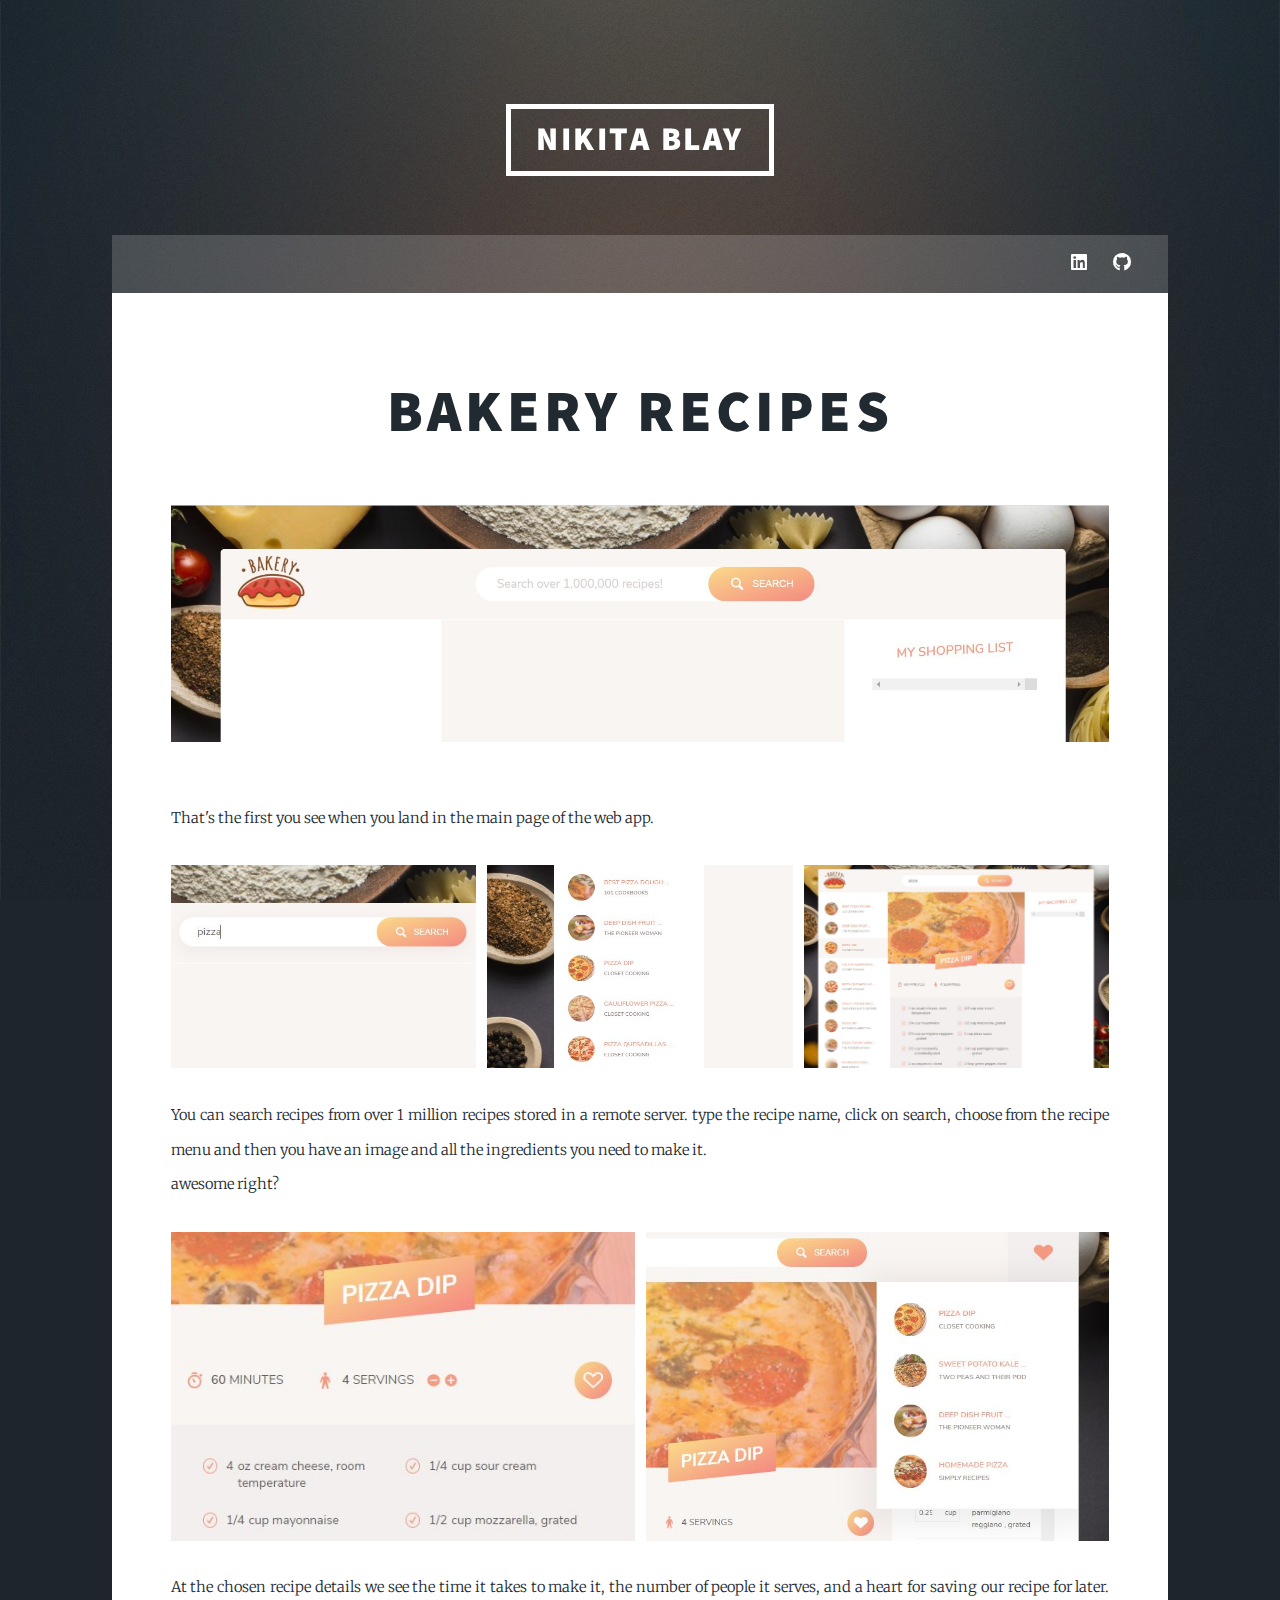
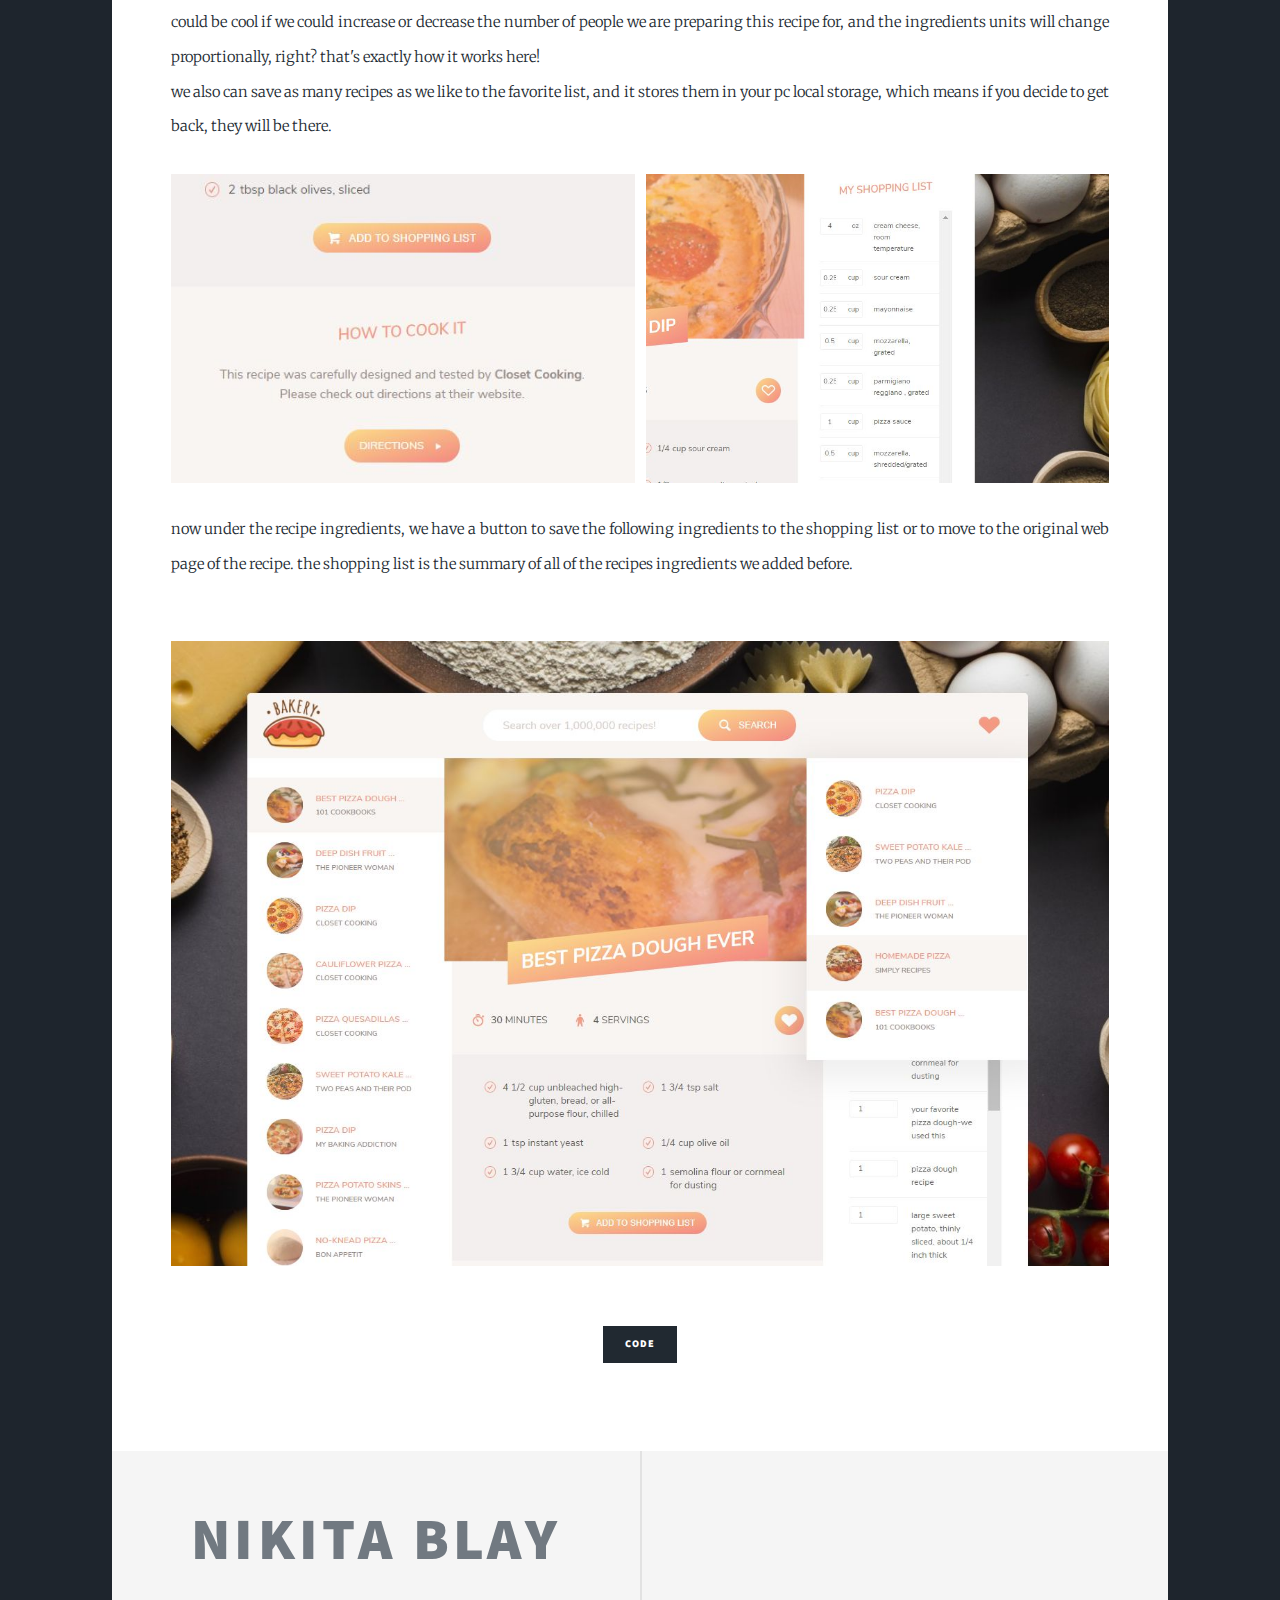
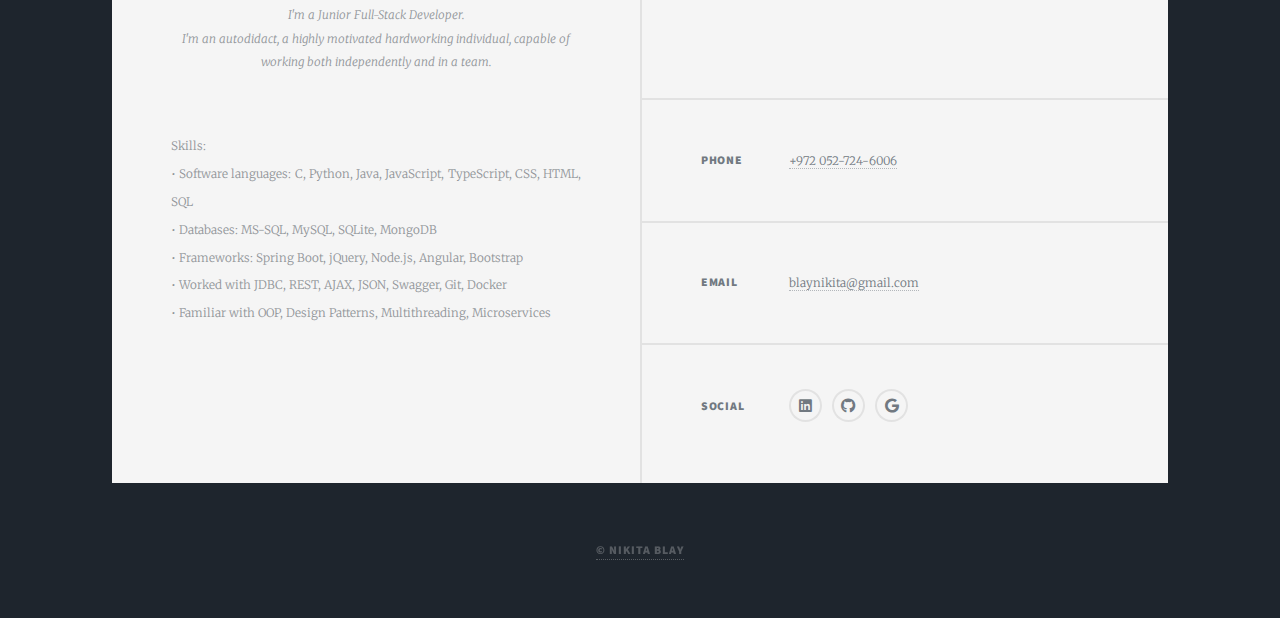
==== projects/bakery-recipes.html @ 44c6861d "Fix" ====
<!DOCTYPE HTML>
<!--
	Massively by HTML5 UP
	html5up.net | @ajlkn
	Free for personal and commercial use under the CCA 3.0 license (html5up.net/license)
-->
<html>

<head>
    <title>Bakery Recepies | Nikita Blay</title>
    <meta charset="utf-8" />
    <meta name="viewport" content="width=device-width, initial-scale=1, user-scalable=no" />
    <link rel="stylesheet" href="../assets/css/main.css" />
    <noscript><link rel="stylesheet" href="../assets/css/noscript.css" /></noscript>
</head>

<body class="is-preload">

    <!-- Wrapper -->
    <div id="wrapper">

        <!-- Header -->
        <header id="header">
            <a href="../index.html" class="logo">nikita blay</a>
        </header>

        <!-- Nav -->
        <nav id="nav">
            <ul class="links">
                <!-- <li><a href="index.html">This is Massively</a></li> -->
                <!-- <li><a href="generic.html">Generic Page</a></li> -->
                <!-- <li class="active"><a href="elements.html">Elements Reference</a></li> -->
            </ul>
            <ul class="icons">
                <li><a href="https://www.linkedin.com/in/nikita-blay" class="icon brands fa-linkedin"><span class="label">Linkedin</span></a></li>
                <li><a href="https://github.com/XZizeR" class="icon brands fa-github"><span class="label">GitHub</span></a></li>
            </ul>
        </nav>

        <!-- Main -->
        <div id="main">

            <section class="post">
                <article>

                    <header class="major">
                        <h1>Bakery Recipes</h1>
                    </header>

                    <div class="image main"><img src="../images/bakery-recipes/start.jpg" alt="bakery-recipes-entry-page" /></div>
                    <p>That's the first you see when you land in the main page of the web app. </p>

                    <div class="box alt">
                        <div class="row gtr-50 gtr-uniform">
                            <div class="col-4"><span class="image fit"><img src="../images/bakery-recipes/search.jpg" alt="bakery-recipes-search-bar"/></span></div>
                            <div class="col-4"><span class="image fit"><img src="../images/bakery-recipes/menu.jpg" alt="bakery-recipes-menu" /></span></div>
                            <div class="col-4"><span class="image fit"><img src="../images/bakery-recipes/recipe.jpg" alt="bakery-recipes-recipe"/></span></div>
                        </div>
                    </div>
                    <p>You can search recipes from over 1 million recipes stored in a remote server. type the recipe name, click on search, choose from the recipe menu and then you have an image and all the ingredients you need to make it. <br> awesome right?</p>

                    <div class="box alt">
                        <div class="row gtr-50 gtr-uniform">
                            <div class="col-6"><span class="image fit"><img src="../images/bakery-recipes/recipe-details.jpg" alt="bakery-recipes-recipe-details"/></span></div>
                            <div class="col-6"><span class="image fit"><img src="../images/bakery-recipes/save-recipes.jpg" alt="bakery-recipes-save-recipe"/></span></div>
                        </div>
                    </div>
                    <p>At the chosen recipe details we see the time it takes to make it, the number of people it serves, and a heart for saving our recipe for later. could be cool if we could increase or decrease the number of people we are preparing this
                        recipe for, and the ingredients units will change proportionally, right? that's exactly how it works here! <br> we also can save as many recipes as we like to the favorite list, and it stores them in your pc local storage, which
                        means if you decide to get back, they will be there.</p>

                    <div class="box alt">
                        <div class="row gtr-50 gtr-uniform">
                            <div class="col-6"><span class="image fit"><img src="../images/bakery-recipes/recipe-buttons.jpg" alt="bakery-recipes-buttons"/></span></div>
                            <div class="col-6"><span class="image fit"><img src="../images/bakery-recipes/recipe-shopping-list.jpg" alt="bakery-recipes-save-ingridiants"/></span></div>
                        </div>
                    </div>
                    <p>now under the recipe ingredients, we have a button to save the following ingredients to the shopping list or to move to the original web page of the recipe. the shopping list is the summary of all of the recipes ingredients we added
                        before.
                    </p>
                    <div class="image main"><img src="../images/bakery-recipes/full.jpg" alt="bakery-recipes-all-functions" /></div>

                    <ul class="actions special">
                        <li><a href="https://github.com/XZizeR/BakeryRecipes" class="button primary small" target="_blank">code</a></li>
                    </ul>
                </article>
            </section>

        </div>

        <!-- Footer -->
        <footer id="footer">
            <section>
                <header class="major">
                    <h1>Nikita Blay</h1>
                    <!-- <div class="image fit"><img style="width:100px;border-radius:50%;" src="images/profile.jpeg" alt="" /></div> -->
                    <p> I'm a Junior Full-Stack Developer. <br> I'm an autodidact, a highly motivated hardworking individual, capable of working both independently and in a team.</p>
                </header>
                <p>Skills: <br> • Software languages: C, Python, Java, JavaScript, TypeScript, CSS, HTML, SQL <br> • Databases: MS-SQL, MySQL, SQLite, MongoDB <br> • Frameworks: Spring Boot, jQuery, Node.js, Angular, Bootstrap <br> • Worked with JDBC, REST,
                    AJAX, JSON, Swagger, Git, Docker <br> • Familiar with OOP, Design Patterns, Multithreading, Microservices</p>
            </section>
            <section class="split contact">
                <section class="alt">
                    <!-- <h3>Address</h3> -->
                    <iframe src="https://www.google.com/maps/embed?pb=!1m18!1m12!1m3!1d27064.52891261654!2d34.73040791528495!3d32.01332274737509!2m3!1f0!2f0!3f0!3m2!1i1024!2i768!4f13.1!3m3!1m2!1s0x1502b312412bb38b%3A0xb2961a65cc489c32!2sBat%20Yam!5e0!3m2!1sen!2sil!4v1606600115234!5m2!1sen!2sil"
                        width="150" height="150" frameborder="0" style="border:0;" allowfullscreen="" aria-hidden="false" tabindex="0"></iframe>
                    <!-- <p>
					<a href="https://goo.gl/maps/C7KhZNZCG7ze1AvJ7">Bat-Yam, Israel.</a>
				</p> -->
                </section>
                <section>
                    <h3>Phone</h3>
                    <p><a href="tel:+972527246006">+972 052-724-6006</a></p>
                </section>
                <section>
                    <h3>Email</h3>
                    <p><a href="mailto:blaynikita@gmail.com">blaynikita@gmail.com</a></p>
                </section>
                <section>
                    <h3>Social</h3>
                    <ul class="icons alt">
                        <li><a href="https://www.linkedin.com/in/nikita-blay" class="icon brands fa-linkedin"><span class="label">Linkedin</span></a></li>
                        <li><a href="https://github.com/XZizeR" class="icon brands fa-github"><span class="label">GitHub</span></a></li>
                        <li><a href="mailto:blaynikita@gmail.com?subject = Feedback&body = Message" class="icon brands fa-google"><span class="label">Gmail</span></a></li>
                    </ul>
                </section>
            </section>
        </footer>

        <!-- Copyright -->
        <div id="copyright">
            <ul>
                <li><a href="../index.html">&copy; Nikita Blay</a></li>
            </ul>
        </div>

    </div>

    <!-- Scripts -->
    <script src="../assets/js/jquery.min.js"></script>
    <script src="../assets/js/jquery.scrollex.min.js"></script>
    <script src="../assets/js/jquery.scrolly.min.js"></script>
    <script src="../assets/js/browser.min.js"></script>
    <script src="../assets/js/breakpoints.min.js"></script>
    <script src="../assets/js/util.js"></script>
    <script src="../assets/js/main.js"></script>

</body>

</html>
---- assets/css/main.css ----
@import url(fontawesome-all.min.css);
@import url("https://fonts.googleapis.com/css?family=Merriweather:300,700,300italic,700italic|Source+Sans+Pro:900");

/*
	Massively by HTML5 UP
	html5up.net | @ajlkn
	Free for personal and commercial use under the CCA 3.0 license (html5up.net/license)
*/

html, body, div, span, applet, object,
iframe, h1, h2, h3, h4, h5, h6, p, blockquote,
pre, a, abbr, acronym, address, big, cite,
code, del, dfn, em, img, ins, kbd, q, s, samp,
small, strike, strong, sub, sup, tt, var, b,
u, i, center, dl, dt, dd, ol, ul, li, fieldset,
form, label, legend, table, caption, tbody,
tfoot, thead, tr, th, td, article, aside,
canvas, details, embed, figure, figcaption,
footer, header, hgroup, menu, nav, output, ruby,
section, summary, time, mark, audio, video {
	margin: 0;
	padding: 0;
	border: 0;
	font-size: 100%;
	font: inherit;
	vertical-align: baseline;}

article, aside, details, figcaption, figure,
footer, header, hgroup, menu, nav, section {
	display: block;}

body {
	line-height: 1;
}

ol, ul {
	list-style: none;
}

blockquote, q {
	quotes: none;
}

	blockquote:before, blockquote:after, q:before, q:after {
		content: '';
		content: none;
	}

table {
	border-collapse: collapse;
	border-spacing: 0;
}

body {
	-webkit-text-size-adjust: none;
}

mark {
	background-color: transparent;
	color: inherit;
}

input::-moz-focus-inner {
	border: 0;
	padding: 0;
}

input, select, textarea {
	-moz-appearance: none;
	-webkit-appearance: none;
	-ms-appearance: none;
	appearance: none;
}

/* Basic */

	@-ms-viewport {
		width: device-width;
	}

	body {
		-ms-overflow-style: scrollbar;
	}

	@media screen and (max-width: 480px) {

		html, body {
			min-width: 320px;
		}

	}

	html {
		box-sizing: border-box;
	}

	*, *:before, *:after {
		box-sizing: inherit;
	}

	body {
		background-color: #1e252d;
	}

		body.is-preload *, body.is-preload *:before, body.is-preload *:after {
			-moz-animation: none !important;
			-webkit-animation: none !important;
			-ms-animation: none !important;
			animation: none !important;
			-moz-transition: none !important;
			-webkit-transition: none !important;
			-ms-transition: none !important;
			transition: none !important;
		}

/* Type */

	html {
		font-size: 16pt;
	}

		@media screen and (max-width: 1680px) {

			html {
				font-size: 12pt;
			}

		}

		@media screen and (max-width: 1280px) {

			html {
				font-size: 11pt;
			}

		}

		@media screen and (max-width: 360px) {

			html {
				font-size: 10pt;
			}

		}

	body {
		color: #212931;
	}

	body, input, select, textarea {
		font-family: "Merriweather", Georgia, serif;
		font-weight: 300;
		font-size: 1rem;
		line-height: 2.375;
	}

	a {
		-moz-transition: color 0.2s ease-in-out, background-color 0.2s ease-in-out, border-color 0.2s ease-in-out, box-shadow 0.2s ease-in-out;
		-webkit-transition: color 0.2s ease-in-out, background-color 0.2s ease-in-out, border-color 0.2s ease-in-out, box-shadow 0.2s ease-in-out;
		-ms-transition: color 0.2s ease-in-out, background-color 0.2s ease-in-out, border-color 0.2s ease-in-out, box-shadow 0.2s ease-in-out;
		transition: color 0.2s ease-in-out, background-color 0.2s ease-in-out, border-color 0.2s ease-in-out, box-shadow 0.2s ease-in-out;
		border-bottom: dotted 1px;
		text-decoration: none;
	}

		a:hover {
			border-bottom-color: transparent;
		}

	strong, b {
		font-weight: 600;
	}

	em, i {
		font-style: italic;
	}

	p {
		text-align: justify;
		margin: 0 0 2rem 0;
	}

	h1, h2, h3, h4, h5, h6 {
		font-family: "Source Sans Pro", Helvetica, sans-serif;
		font-weight: 900;
		line-height: 1.5;
		letter-spacing: 0.075em;
		text-transform: uppercase;
		margin: 0 0 1rem 0;
	}

		h1 a, h2 a, h3 a, h4 a, h5 a, h6 a {
			border-bottom: 0;
			color: inherit;
			text-decoration: none;
		}

	h1 {
		font-size: 4rem;
		line-height: 1.1;
		margin: 0 0 2rem 0;
	}

	h2 {
		font-size: 1.75rem;
		line-height: 1.3;
		margin: 0 0 1.5rem 0;
	}

	h3 {
		font-size: 1.25rem;
		margin: 0 0 1.5rem 0;
	}

	h4 {
		font-size: 1rem;
	}

	h5 {
		font-size: 0.9rem;
	}

	h6 {
		font-size: 0.8rem;
	}

	sub {
		font-size: 0.8rem;
		position: relative;
		top: 0.5rem;
	}

	sup {
		font-size: 0.8rem;
		position: relative;
		top: -0.5rem;
	}

	blockquote {
		border-left: solid 4px;
		font-style: italic;
		margin: 0 0 2rem 0;
		padding: 0.5rem 0 0.5rem 2rem;
	}

	code {
		border: solid 2px;
		font-family: "Courier New", monospace;
		font-size: 0.9rem;
		margin: 0 0.25rem;
		padding: 0.25rem 0.65rem;
	}

	pre {
		-webkit-overflow-scrolling: touch;
		font-family: "Courier New", monospace;
		font-size: 0.9rem;
		margin: 0 0 2rem 0;
	}

		pre code {
			display: block;
			line-height: 1.75;
			padding: 1rem 1.5rem;
			overflow-x: auto;
		}

	hr {
		border: 0;
		border-bottom: solid 2px;
		margin: 3rem 0;
	}

		hr.major {
			margin: 5rem 0;
		}

	.align-left {
		text-align: left;
	}

	.align-center {
		text-align: center;
	}

	.align-right {
		text-align: right;
	}

	input, select, textarea {
		color: #212931;
	}

	a {
		color: #212931;
		border-bottom-color: rgba(33, 41, 49, 0.5);
	}

		a:hover {
			border-bottom-color: transparent;
			color: #18bfef !important;
		}

	strong, b {
		color: #212931;
	}

	h1, h2, h3, h4, h5, h6 {
		color: #212931;
	}

	blockquote {
		border-left-color: #eeeeee;
	}

	code {
		background: rgba(220, 220, 220, 0.25);
		border-color: #eeeeee;
	}

	hr {
		border-bottom-color: #eeeeee;
	}

/* Row */

	.row {
		display: flex;
		flex-wrap: wrap;
		box-sizing: border-box;
		align-items: stretch;
	}

		.row > * {
			box-sizing: border-box;
		}

		.row.gtr-uniform > * > :last-child {
			margin-bottom: 0;
		}

		.row.aln-left {
			justify-content: flex-start;
		}

		.row.aln-center {
			justify-content: center;
		}

		.row.aln-right {
			justify-content: flex-end;
		}

		.row.aln-top {
			align-items: flex-start;
		}

		.row.aln-middle {
			align-items: center;
		}

		.row.aln-bottom {
			align-items: flex-end;
		}

		.row > .imp {
			order: -1;
		}

		.row > .col-1 {
			width: 8.33333%;
		}

		.row > .off-1 {
			margin-left: 8.33333%;
		}

		.row > .col-2 {
			width: 16.66667%;
		}

		.row > .off-2 {
			margin-left: 16.66667%;
		}

		.row > .col-3 {
			width: 25%;
		}

		.row > .off-3 {
			margin-left: 25%;
		}

		.row > .col-4 {
			width: 33.33333%;
		}

		.row > .off-4 {
			margin-left: 33.33333%;
		}

		.row > .col-5 {
			width: 41.66667%;
		}

		.row > .off-5 {
			margin-left: 41.66667%;
		}

		.row > .col-6 {
			width: 50%;
		}

		.row > .off-6 {
			margin-left: 50%;
		}

		.row > .col-7 {
			width: 58.33333%;
		}

		.row > .off-7 {
			margin-left: 58.33333%;
		}

		.row > .col-8 {
			width: 66.66667%;
		}

		.row > .off-8 {
			margin-left: 66.66667%;
		}

		.row > .col-9 {
			width: 75%;
		}

		.row > .off-9 {
			margin-left: 75%;
		}

		.row > .col-10 {
			width: 83.33333%;
		}

		.row > .off-10 {
			margin-left: 83.33333%;
		}

		.row > .col-11 {
			width: 91.66667%;
		}

		.row > .off-11 {
			margin-left: 91.66667%;
		}

		.row > .col-12 {
			width: 100%;
		}

		.row > .off-12 {
			margin-left: 100%;
		}

		.row.gtr-0 {
			margin-top: 0;
			margin-left: 0rem;
		}

			.row.gtr-0 > * {
				padding: 0 0 0 0rem;
			}

			.row.gtr-0.gtr-uniform {
				margin-top: 0rem;
			}

				.row.gtr-0.gtr-uniform > * {
					padding-top: 0rem;
				}

		.row.gtr-25 {
			margin-top: 0;
			margin-left: -0.375rem;
		}

			.row.gtr-25 > * {
				padding: 0 0 0 0.375rem;
			}

			.row.gtr-25.gtr-uniform {
				margin-top: -0.375rem;
			}

				.row.gtr-25.gtr-uniform > * {
					padding-top: 0.375rem;
				}

		.row.gtr-50 {
			margin-top: 0;
			margin-left: -0.75rem;
		}

			.row.gtr-50 > * {
				padding: 0 0 0 0.75rem;
			}

			.row.gtr-50.gtr-uniform {
				margin-top: -0.75rem;
			}

				.row.gtr-50.gtr-uniform > * {
					padding-top: 0.75rem;
				}

		.row {
			margin-top: 0;
			margin-left: -1.5rem;
		}

			.row > * {
				padding: 0 0 0 1.5rem;
			}

			.row.gtr-uniform {
				margin-top: -1.5rem;
			}

				.row.gtr-uniform > * {
					padding-top: 1.5rem;
				}

		.row.gtr-150 {
			margin-top: 0;
			margin-left: -2.25rem;
		}

			.row.gtr-150 > * {
				padding: 0 0 0 2.25rem;
			}

			.row.gtr-150.gtr-uniform {
				margin-top: -2.25rem;
			}

				.row.gtr-150.gtr-uniform > * {
					padding-top: 2.25rem;
				}

		.row.gtr-200 {
			margin-top: 0;
			margin-left: -3rem;
		}

			.row.gtr-200 > * {
				padding: 0 0 0 3rem;
			}

			.row.gtr-200.gtr-uniform {
				margin-top: -3rem;
			}

				.row.gtr-200.gtr-uniform > * {
					padding-top: 3rem;
				}

		@media screen and (max-width: 1680px) {

			.row {
				display: flex;
				flex-wrap: wrap;
				box-sizing: border-box;
				align-items: stretch;
			}

				.row > * {
					box-sizing: border-box;
				}

				.row.gtr-uniform > * > :last-child {
					margin-bottom: 0;
				}

				.row.aln-left {
					justify-content: flex-start;
				}

				.row.aln-center {
					justify-content: center;
				}

				.row.aln-right {
					justify-content: flex-end;
				}

				.row.aln-top {
					align-items: flex-start;
				}

				.row.aln-middle {
					align-items: center;
				}

				.row.aln-bottom {
					align-items: flex-end;
				}

				.row > .imp-xlarge {
					order: -1;
				}

				.row > .col-1-xlarge {
					width: 8.33333%;
				}

				.row > .off-1-xlarge {
					margin-left: 8.33333%;
				}

				.row > .col-2-xlarge {
					width: 16.66667%;
				}

				.row > .off-2-xlarge {
					margin-left: 16.66667%;
				}

				.row > .col-3-xlarge {
					width: 25%;
				}

				.row > .off-3-xlarge {
					margin-left: 25%;
				}

				.row > .col-4-xlarge {
					width: 33.33333%;
				}

				.row > .off-4-xlarge {
					margin-left: 33.33333%;
				}

				.row > .col-5-xlarge {
					width: 41.66667%;
				}

				.row > .off-5-xlarge {
					margin-left: 41.66667%;
				}

				.row > .col-6-xlarge {
					width: 50%;
				}

				.row > .off-6-xlarge {
					margin-left: 50%;
				}

				.row > .col-7-xlarge {
					width: 58.33333%;
				}

				.row > .off-7-xlarge {
					margin-left: 58.33333%;
				}

				.row > .col-8-xlarge {
					width: 66.66667%;
				}

				.row > .off-8-xlarge {
					margin-left: 66.66667%;
				}

				.row > .col-9-xlarge {
					width: 75%;
				}

				.row > .off-9-xlarge {
					margin-left: 75%;
				}

				.row > .col-10-xlarge {
					width: 83.33333%;
				}

				.row > .off-10-xlarge {
					margin-left: 83.33333%;
				}

				.row > .col-11-xlarge {
					width: 91.66667%;
				}

				.row > .off-11-xlarge {
					margin-left: 91.66667%;
				}

				.row > .col-12-xlarge {
					width: 100%;
				}

				.row > .off-12-xlarge {
					margin-left: 100%;
				}

				.row.gtr-0 {
					margin-top: 0;
					margin-left: 0rem;
				}

					.row.gtr-0 > * {
						padding: 0 0 0 0rem;
					}

					.row.gtr-0.gtr-uniform {
						margin-top: 0rem;
					}

						.row.gtr-0.gtr-uniform > * {
							padding-top: 0rem;
						}

				.row.gtr-25 {
					margin-top: 0;
					margin-left: -0.375rem;
				}

					.row.gtr-25 > * {
						padding: 0 0 0 0.375rem;
					}

					.row.gtr-25.gtr-uniform {
						margin-top: -0.375rem;
					}

						.row.gtr-25.gtr-uniform > * {
							padding-top: 0.375rem;
						}

				.row.gtr-50 {
					margin-top: 0;
					margin-left: -0.75rem;
				}

					.row.gtr-50 > * {
						padding: 0 0 0 0.75rem;
					}

					.row.gtr-50.gtr-uniform {
						margin-top: -0.75rem;
					}

						.row.gtr-50.gtr-uniform > * {
							padding-top: 0.75rem;
						}

				.row {
					margin-top: 0;
					margin-left: -1.5rem;
				}

					.row > * {
						padding: 0 0 0 1.5rem;
					}

					.row.gtr-uniform {
						margin-top: -1.5rem;
					}

						.row.gtr-uniform > * {
							padding-top: 1.5rem;
						}

				.row.gtr-150 {
					margin-top: 0;
					margin-left: -2.25rem;
				}

					.row.gtr-150 > * {
						padding: 0 0 0 2.25rem;
					}

					.row.gtr-150.gtr-uniform {
						margin-top: -2.25rem;
					}

						.row.gtr-150.gtr-uniform > * {
							padding-top: 2.25rem;
						}

				.row.gtr-200 {
					margin-top: 0;
					margin-left: -3rem;
				}

					.row.gtr-200 > * {
						padding: 0 0 0 3rem;
					}

					.row.gtr-200.gtr-uniform {
						margin-top: -3rem;
					}

						.row.gtr-200.gtr-uniform > * {
							padding-top: 3rem;
						}

		}

		@media screen and (max-width: 1280px) {

			.row {
				display: flex;
				flex-wrap: wrap;
				box-sizing: border-box;
				align-items: stretch;
			}

				.row > * {
					box-sizing: border-box;
				}

				.row.gtr-uniform > * > :last-child {
					margin-bottom: 0;
				}

				.row.aln-left {
					justify-content: flex-start;
				}

				.row.aln-center {
					justify-content: center;
				}

				.row.aln-right {
					justify-content: flex-end;
				}

				.row.aln-top {
					align-items: flex-start;
				}

				.row.aln-middle {
					align-items: center;
				}

				.row.aln-bottom {
					align-items: flex-end;
				}

				.row > .imp-large {
					order: -1;
				}

				.row > .col-1-large {
					width: 8.33333%;
				}

				.row > .off-1-large {
					margin-left: 8.33333%;
				}

				.row > .col-2-large {
					width: 16.66667%;
				}

				.row > .off-2-large {
					margin-left: 16.66667%;
				}

				.row > .col-3-large {
					width: 25%;
				}

				.row > .off-3-large {
					margin-left: 25%;
				}

				.row > .col-4-large {
					width: 33.33333%;
				}

				.row > .off-4-large {
					margin-left: 33.33333%;
				}

				.row > .col-5-large {
					width: 41.66667%;
				}

				.row > .off-5-large {
					margin-left: 41.66667%;
				}

				.row > .col-6-large {
					width: 50%;
				}

				.row > .off-6-large {
					margin-left: 50%;
				}

				.row > .col-7-large {
					width: 58.33333%;
				}

				.row > .off-7-large {
					margin-left: 58.33333%;
				}

				.row > .col-8-large {
					width: 66.66667%;
				}

				.row > .off-8-large {
					margin-left: 66.66667%;
				}

				.row > .col-9-large {
					width: 75%;
				}

				.row > .off-9-large {
					margin-left: 75%;
				}

				.row > .col-10-large {
					width: 83.33333%;
				}

				.row > .off-10-large {
					margin-left: 83.33333%;
				}

				.row > .col-11-large {
					width: 91.66667%;
				}

				.row > .off-11-large {
					margin-left: 91.66667%;
				}

				.row > .col-12-large {
					width: 100%;
				}

				.row > .off-12-large {
					margin-left: 100%;
				}

				.row.gtr-0 {
					margin-top: 0;
					margin-left: 0rem;
				}

					.row.gtr-0 > * {
						padding: 0 0 0 0rem;
					}

					.row.gtr-0.gtr-uniform {
						margin-top: 0rem;
					}

						.row.gtr-0.gtr-uniform > * {
							padding-top: 0rem;
						}

				.row.gtr-25 {
					margin-top: 0;
					margin-left: -0.375rem;
				}

					.row.gtr-25 > * {
						padding: 0 0 0 0.375rem;
					}

					.row.gtr-25.gtr-uniform {
						margin-top: -0.375rem;
					}

						.row.gtr-25.gtr-uniform > * {
							padding-top: 0.375rem;
						}

				.row.gtr-50 {
					margin-top: 0;
					margin-left: -0.75rem;
				}

					.row.gtr-50 > * {
						padding: 0 0 0 0.75rem;
					}

					.row.gtr-50.gtr-uniform {
						margin-top: -0.75rem;
					}

						.row.gtr-50.gtr-uniform > * {
							padding-top: 0.75rem;
						}

				.row {
					margin-top: 0;
					margin-left: -1.5rem;
				}

					.row > * {
						padding: 0 0 0 1.5rem;
					}

					.row.gtr-uniform {
						margin-top: -1.5rem;
					}

						.row.gtr-uniform > * {
							padding-top: 1.5rem;
						}

				.row.gtr-150 {
					margin-top: 0;
					margin-left: -2.25rem;
				}

					.row.gtr-150 > * {
						padding: 0 0 0 2.25rem;
					}

					.row.gtr-150.gtr-uniform {
						margin-top: -2.25rem;
					}

						.row.gtr-150.gtr-uniform > * {
							padding-top: 2.25rem;
						}

				.row.gtr-200 {
					margin-top: 0;
					margin-left: -3rem;
				}

					.row.gtr-200 > * {
						padding: 0 0 0 3rem;
					}

					.row.gtr-200.gtr-uniform {
						margin-top: -3rem;
					}

						.row.gtr-200.gtr-uniform > * {
							padding-top: 3rem;
						}

		}

		@media screen and (max-width: 980px) {

			.row {
				display: flex;
				flex-wrap: wrap;
				box-sizing: border-box;
				align-items: stretch;
			}

				.row > * {
					box-sizing: border-box;
				}

				.row.gtr-uniform > * > :last-child {
					margin-bottom: 0;
				}

				.row.aln-left {
					justify-content: flex-start;
				}

				.row.aln-center {
					justify-content: center;
				}

				.row.aln-right {
					justify-content: flex-end;
				}

				.row.aln-top {
					align-items: flex-start;
				}

				.row.aln-middle {
					align-items: center;
				}

				.row.aln-bottom {
					align-items: flex-end;
				}

				.row > .imp-medium {
					order: -1;
				}

				.row > .col-1-medium {
					width: 8.33333%;
				}

				.row > .off-1-medium {
					margin-left: 8.33333%;
				}

				.row > .col-2-medium {
					width: 16.66667%;
				}

				.row > .off-2-medium {
					margin-left: 16.66667%;
				}

				.row > .col-3-medium {
					width: 25%;
				}

				.row > .off-3-medium {
					margin-left: 25%;
				}

				.row > .col-4-medium {
					width: 33.33333%;
				}

				.row > .off-4-medium {
					margin-left: 33.33333%;
				}

				.row > .col-5-medium {
					width: 41.66667%;
				}

				.row > .off-5-medium {
					margin-left: 41.66667%;
				}

				.row > .col-6-medium {
					width: 50%;
				}

				.row > .off-6-medium {
					margin-left: 50%;
				}

				.row > .col-7-medium {
					width: 58.33333%;
				}

				.row > .off-7-medium {
					margin-left: 58.33333%;
				}

				.row > .col-8-medium {
					width: 66.66667%;
				}

				.row > .off-8-medium {
					margin-left: 66.66667%;
				}

				.row > .col-9-medium {
					width: 75%;
				}

				.row > .off-9-medium {
					margin-left: 75%;
				}

				.row > .col-10-medium {
					width: 83.33333%;
				}

				.row > .off-10-medium {
					margin-left: 83.33333%;
				}

				.row > .col-11-medium {
					width: 91.66667%;
				}

				.row > .off-11-medium {
					margin-left: 91.66667%;
				}

				.row > .col-12-medium {
					width: 100%;
				}

				.row > .off-12-medium {
					margin-left: 100%;
				}

				.row.gtr-0 {
					margin-top: 0;
					margin-left: 0rem;
				}

					.row.gtr-0 > * {
						padding: 0 0 0 0rem;
					}

					.row.gtr-0.gtr-uniform {
						margin-top: 0rem;
					}

						.row.gtr-0.gtr-uniform > * {
							padding-top: 0rem;
						}

				.row.gtr-25 {
					margin-top: 0;
					margin-left: -0.375rem;
				}

					.row.gtr-25 > * {
						padding: 0 0 0 0.375rem;
					}

					.row.gtr-25.gtr-uniform {
						margin-top: -0.375rem;
					}

						.row.gtr-25.gtr-uniform > * {
							padding-top: 0.375rem;
						}

				.row.gtr-50 {
					margin-top: 0;
					margin-left: -0.75rem;
				}

					.row.gtr-50 > * {
						padding: 0 0 0 0.75rem;
					}

					.row.gtr-50.gtr-uniform {
						margin-top: -0.75rem;
					}

						.row.gtr-50.gtr-uniform > * {
							padding-top: 0.75rem;
						}

				.row {
					margin-top: 0;
					margin-left: -1.5rem;
				}

					.row > * {
						padding: 0 0 0 1.5rem;
					}

					.row.gtr-uniform {
						margin-top: -1.5rem;
					}

						.row.gtr-uniform > * {
							padding-top: 1.5rem;
						}

				.row.gtr-150 {
					margin-top: 0;
					margin-left: -2.25rem;
				}

					.row.gtr-150 > * {
						padding: 0 0 0 2.25rem;
					}

					.row.gtr-150.gtr-uniform {
						margin-top: -2.25rem;
					}

						.row.gtr-150.gtr-uniform > * {
							padding-top: 2.25rem;
						}

				.row.gtr-200 {
					margin-top: 0;
					margin-left: -3rem;
				}

					.row.gtr-200 > * {
						padding: 0 0 0 3rem;
					}

					.row.gtr-200.gtr-uniform {
						margin-top: -3rem;
					}

						.row.gtr-200.gtr-uniform > * {
							padding-top: 3rem;
						}

		}

		@media screen and (max-width: 736px) {

			.row {
				display: flex;
				flex-wrap: wrap;
				box-sizing: border-box;
				align-items: stretch;
			}

				.row > * {
					box-sizing: border-box;
				}

				.row.gtr-uniform > * > :last-child {
					margin-bottom: 0;
				}

				.row.aln-left {
					justify-content: flex-start;
				}

				.row.aln-center {
					justify-content: center;
				}

				.row.aln-right {
					justify-content: flex-end;
				}

				.row.aln-top {
					align-items: flex-start;
				}

				.row.aln-middle {
					align-items: center;
				}

				.row.aln-bottom {
					align-items: flex-end;
				}

				.row > .imp-small {
					order: -1;
				}

				.row > .col-1-small {
					width: 8.33333%;
				}

				.row > .off-1-small {
					margin-left: 8.33333%;
				}

				.row > .col-2-small {
					width: 16.66667%;
				}

				.row > .off-2-small {
					margin-left: 16.66667%;
				}

				.row > .col-3-small {
					width: 25%;
				}

				.row > .off-3-small {
					margin-left: 25%;
				}

				.row > .col-4-small {
					width: 33.33333%;
				}

				.row > .off-4-small {
					margin-left: 33.33333%;
				}

				.row > .col-5-small {
					width: 41.66667%;
				}

				.row > .off-5-small {
					margin-left: 41.66667%;
				}

				.row > .col-6-small {
					width: 50%;
				}

				.row > .off-6-small {
					margin-left: 50%;
				}

				.row > .col-7-small {
					width: 58.33333%;
				}

				.row > .off-7-small {
					margin-left: 58.33333%;
				}

				.row > .col-8-small {
					width: 66.66667%;
				}

				.row > .off-8-small {
					margin-left: 66.66667%;
				}

				.row > .col-9-small {
					width: 75%;
				}

				.row > .off-9-small {
					margin-left: 75%;
				}

				.row > .col-10-small {
					width: 83.33333%;
				}

				.row > .off-10-small {
					margin-left: 83.33333%;
				}

				.row > .col-11-small {
					width: 91.66667%;
				}

				.row > .off-11-small {
					margin-left: 91.66667%;
				}

				.row > .col-12-small {
					width: 100%;
				}

				.row > .off-12-small {
					margin-left: 100%;
				}

				.row.gtr-0 {
					margin-top: 0;
					margin-left: 0rem;
				}

					.row.gtr-0 > * {
						padding: 0 0 0 0rem;
					}

					.row.gtr-0.gtr-uniform {
						margin-top: 0rem;
					}

						.row.gtr-0.gtr-uniform > * {
							padding-top: 0rem;
						}

				.row.gtr-25 {
					margin-top: 0;
					margin-left: -0.375rem;
				}

					.row.gtr-25 > * {
						padding: 0 0 0 0.375rem;
					}

					.row.gtr-25.gtr-uniform {
						margin-top: -0.375rem;
					}

						.row.gtr-25.gtr-uniform > * {
							padding-top: 0.375rem;
						}

				.row.gtr-50 {
					margin-top: 0;
					margin-left: -0.75rem;
				}

					.row.gtr-50 > * {
						padding: 0 0 0 0.75rem;
					}

					.row.gtr-50.gtr-uniform {
						margin-top: -0.75rem;
					}

						.row.gtr-50.gtr-uniform > * {
							padding-top: 0.75rem;
						}

				.row {
					margin-top: 0;
					margin-left: -1.5rem;
				}

					.row > * {
						padding: 0 0 0 1.5rem;
					}

					.row.gtr-uniform {
						margin-top: -1.5rem;
					}

						.row.gtr-uniform > * {
							padding-top: 1.5rem;
						}

				.row.gtr-150 {
					margin-top: 0;
					margin-left: -2.25rem;
				}

					.row.gtr-150 > * {
						padding: 0 0 0 2.25rem;
					}

					.row.gtr-150.gtr-uniform {
						margin-top: -2.25rem;
					}

						.row.gtr-150.gtr-uniform > * {
							padding-top: 2.25rem;
						}

				.row.gtr-200 {
					margin-top: 0;
					margin-left: -3rem;
				}

					.row.gtr-200 > * {
						padding: 0 0 0 3rem;
					}

					.row.gtr-200.gtr-uniform {
						margin-top: -3rem;
					}

						.row.gtr-200.gtr-uniform > * {
							padding-top: 3rem;
						}

		}

		@media screen and (max-width: 480px) {

			.row {
				display: flex;
				flex-wrap: wrap;
				box-sizing: border-box;
				align-items: stretch;
			}

				.row > * {
					box-sizing: border-box;
				}

				.row.gtr-uniform > * > :last-child {
					margin-bottom: 0;
				}

				.row.aln-left {
					justify-content: flex-start;
				}

				.row.aln-center {
					justify-content: center;
				}

				.row.aln-right {
					justify-content: flex-end;
				}

				.row.aln-top {
					align-items: flex-start;
				}

				.row.aln-middle {
					align-items: center;
				}

				.row.aln-bottom {
					align-items: flex-end;
				}

				.row > .imp-xsmall {
					order: -1;
				}

				.row > .col-1-xsmall {
					width: 8.33333%;
				}

				.row > .off-1-xsmall {
					margin-left: 8.33333%;
				}

				.row > .col-2-xsmall {
					width: 16.66667%;
				}

				.row > .off-2-xsmall {
					margin-left: 16.66667%;
				}

				.row > .col-3-xsmall {
					width: 25%;
				}

				.row > .off-3-xsmall {
					margin-left: 25%;
				}

				.row > .col-4-xsmall {
					width: 33.33333%;
				}

				.row > .off-4-xsmall {
					margin-left: 33.33333%;
				}

				.row > .col-5-xsmall {
					width: 41.66667%;
				}

				.row > .off-5-xsmall {
					margin-left: 41.66667%;
				}

				.row > .col-6-xsmall {
					width: 50%;
				}

				.row > .off-6-xsmall {
					margin-left: 50%;
				}

				.row > .col-7-xsmall {
					width: 58.33333%;
				}

				.row > .off-7-xsmall {
					margin-left: 58.33333%;
				}

				.row > .col-8-xsmall {
					width: 66.66667%;
				}

				.row > .off-8-xsmall {
					margin-left: 66.66667%;
				}

				.row > .col-9-xsmall {
					width: 75%;
				}

				.row > .off-9-xsmall {
					margin-left: 75%;
				}

				.row > .col-10-xsmall {
					width: 83.33333%;
				}

				.row > .off-10-xsmall {
					margin-left: 83.33333%;
				}

				.row > .col-11-xsmall {
					width: 91.66667%;
				}

				.row > .off-11-xsmall {
					margin-left: 91.66667%;
				}

				.row > .col-12-xsmall {
					width: 100%;
				}

				.row > .off-12-xsmall {
					margin-left: 100%;
				}

				.row.gtr-0 {
					margin-top: 0;
					margin-left: 0rem;
				}

					.row.gtr-0 > * {
						padding: 0 0 0 0rem;
					}

					.row.gtr-0.gtr-uniform {
						margin-top: 0rem;
					}

						.row.gtr-0.gtr-uniform > * {
							padding-top: 0rem;
						}

				.row.gtr-25 {
					margin-top: 0;
					margin-left: -0.375rem;
				}

					.row.gtr-25 > * {
						padding: 0 0 0 0.375rem;
					}

					.row.gtr-25.gtr-uniform {
						margin-top: -0.375rem;
					}

						.row.gtr-25.gtr-uniform > * {
							padding-top: 0.375rem;
						}

				.row.gtr-50 {
					margin-top: 0;
					margin-left: -0.75rem;
				}

					.row.gtr-50 > * {
						padding: 0 0 0 0.75rem;
					}

					.row.gtr-50.gtr-uniform {
						margin-top: -0.75rem;
					}

						.row.gtr-50.gtr-uniform > * {
							padding-top: 0.75rem;
						}

				.row {
					margin-top: 0;
					margin-left: -1.5rem;
				}

					.row > * {
						padding: 0 0 0 1.5rem;
					}

					.row.gtr-uniform {
						margin-top: -1.5rem;
					}

						.row.gtr-uniform > * {
							padding-top: 1.5rem;
						}

				.row.gtr-150 {
					margin-top: 0;
					margin-left: -2.25rem;
				}

					.row.gtr-150 > * {
						padding: 0 0 0 2.25rem;
					}

					.row.gtr-150.gtr-uniform {
						margin-top: -2.25rem;
					}

						.row.gtr-150.gtr-uniform > * {
							padding-top: 2.25rem;
						}

				.row.gtr-200 {
					margin-top: 0;
					margin-left: -3rem;
				}

					.row.gtr-200 > * {
						padding: 0 0 0 3rem;
					}

					.row.gtr-200.gtr-uniform {
						margin-top: -3rem;
					}

						.row.gtr-200.gtr-uniform > * {
							padding-top: 3rem;
						}

		}

		@media screen and (max-width: 360px) {

			.row {
				display: flex;
				flex-wrap: wrap;
				box-sizing: border-box;
				align-items: stretch;
			}

				.row > * {
					box-sizing: border-box;
				}

				.row.gtr-uniform > * > :last-child {
					margin-bottom: 0;
				}

				.row.aln-left {
					justify-content: flex-start;
				}

				.row.aln-center {
					justify-content: center;
				}

				.row.aln-right {
					justify-content: flex-end;
				}

				.row.aln-top {
					align-items: flex-start;
				}

				.row.aln-middle {
					align-items: center;
				}

				.row.aln-bottom {
					align-items: flex-end;
				}

				.row > .imp-xxsmall {
					order: -1;
				}

				.row > .col-1-xxsmall {
					width: 8.33333%;
				}

				.row > .off-1-xxsmall {
					margin-left: 8.33333%;
				}

				.row > .col-2-xxsmall {
					width: 16.66667%;
				}

				.row > .off-2-xxsmall {
					margin-left: 16.66667%;
				}

				.row > .col-3-xxsmall {
					width: 25%;
				}

				.row > .off-3-xxsmall {
					margin-left: 25%;
				}

				.row > .col-4-xxsmall {
					width: 33.33333%;
				}

				.row > .off-4-xxsmall {
					margin-left: 33.33333%;
				}

				.row > .col-5-xxsmall {
					width: 41.66667%;
				}

				.row > .off-5-xxsmall {
					margin-left: 41.66667%;
				}

				.row > .col-6-xxsmall {
					width: 50%;
				}

				.row > .off-6-xxsmall {
					margin-left: 50%;
				}

				.row > .col-7-xxsmall {
					width: 58.33333%;
				}

				.row > .off-7-xxsmall {
					margin-left: 58.33333%;
				}

				.row > .col-8-xxsmall {
					width: 66.66667%;
				}

				.row > .off-8-xxsmall {
					margin-left: 66.66667%;
				}

				.row > .col-9-xxsmall {
					width: 75%;
				}

				.row > .off-9-xxsmall {
					margin-left: 75%;
				}

				.row > .col-10-xxsmall {
					width: 83.33333%;
				}

				.row > .off-10-xxsmall {
					margin-left: 83.33333%;
				}

				.row > .col-11-xxsmall {
					width: 91.66667%;
				}

				.row > .off-11-xxsmall {
					margin-left: 91.66667%;
				}

				.row > .col-12-xxsmall {
					width: 100%;
				}

				.row > .off-12-xxsmall {
					margin-left: 100%;
				}

				.row.gtr-0 {
					margin-top: 0;
					margin-left: 0rem;
				}

					.row.gtr-0 > * {
						padding: 0 0 0 0rem;
					}

					.row.gtr-0.gtr-uniform {
						margin-top: 0rem;
					}

						.row.gtr-0.gtr-uniform > * {
							padding-top: 0rem;
						}

				.row.gtr-25 {
					margin-top: 0;
					margin-left: -0.375rem;
				}

					.row.gtr-25 > * {
						padding: 0 0 0 0.375rem;
					}

					.row.gtr-25.gtr-uniform {
						margin-top: -0.375rem;
					}

						.row.gtr-25.gtr-uniform > * {
							padding-top: 0.375rem;
						}

				.row.gtr-50 {
					margin-top: 0;
					margin-left: -0.75rem;
				}

					.row.gtr-50 > * {
						padding: 0 0 0 0.75rem;
					}

					.row.gtr-50.gtr-uniform {
						margin-top: -0.75rem;
					}

						.row.gtr-50.gtr-uniform > * {
							padding-top: 0.75rem;
						}

				.row {
					margin-top: 0;
					margin-left: -1.5rem;
				}

					.row > * {
						padding: 0 0 0 1.5rem;
					}

					.row.gtr-uniform {
						margin-top: -1.5rem;
					}

						.row.gtr-uniform > * {
							padding-top: 1.5rem;
						}

				.row.gtr-150 {
					margin-top: 0;
					margin-left: -2.25rem;
				}

					.row.gtr-150 > * {
						padding: 0 0 0 2.25rem;
					}

					.row.gtr-150.gtr-uniform {
						margin-top: -2.25rem;
					}

						.row.gtr-150.gtr-uniform > * {
							padding-top: 2.25rem;
						}

				.row.gtr-200 {
					margin-top: 0;
					margin-left: -3rem;
				}

					.row.gtr-200 > * {
						padding: 0 0 0 3rem;
					}

					.row.gtr-200.gtr-uniform {
						margin-top: -3rem;
					}

						.row.gtr-200.gtr-uniform > * {
							padding-top: 3rem;
						}

		}

/* Box */

	.box {
		border: solid 2px;
		margin-bottom: 2rem;
		padding: 1.5rem;
	}

		.box > :last-child,
		.box > :last-child > :last-child,
		.box > :last-child > :last-child > :last-child {
			margin-bottom: 0;
		}

		.box.alt {
			border: 0;
			border-radius: 0;
			padding: 0;
		}

	.box {
		border-color: #eeeeee;
	}

/* Button */

	input[type="submit"],
	input[type="reset"],
	input[type="button"],
	button,
	.button {
		-moz-appearance: none;
		-webkit-appearance: none;
		-ms-appearance: none;
		appearance: none;
		-moz-transition: background-color 0.2s ease-in-out, box-shadow 0.2s ease-in-out, color 0.2s ease-in-out;
		-webkit-transition: background-color 0.2s ease-in-out, box-shadow 0.2s ease-in-out, color 0.2s ease-in-out;
		-ms-transition: background-color 0.2s ease-in-out, box-shadow 0.2s ease-in-out, color 0.2s ease-in-out;
		transition: background-color 0.2s ease-in-out, box-shadow 0.2s ease-in-out, color 0.2s ease-in-out;
		border: 0;
		border-radius: 0;
		cursor: pointer;
		display: inline-block;
		font-family: "Source Sans Pro", Helvetica, sans-serif;
		font-size: 0.8rem;
		font-weight: 900;
		letter-spacing: 0.075em;
		height: 3rem;
		line-height: 3rem;
		padding: 0 2rem;
		text-align: center;
		text-decoration: none;
		text-transform: uppercase;
		white-space: nowrap;
	}

		input[type="submit"].icon:before,
		input[type="reset"].icon:before,
		input[type="button"].icon:before,
		button.icon:before,
		.button.icon:before {
			margin-right: 0.5rem;
		}

		input[type="submit"].icon.solo,
		input[type="reset"].icon.solo,
		input[type="button"].icon.solo,
		button.icon.solo,
		.button.icon.solo {
			position: relative;
			width: 4rem;
			height: 4rem;
			line-height: 4rem;
			border-radius: 4rem;
			text-indent: 4rem;
			overflow: hidden;
			padding: 0;
			white-space: nowrap;
		}

			input[type="submit"].icon.solo:before,
			input[type="reset"].icon.solo:before,
			input[type="button"].icon.solo:before,
			button.icon.solo:before,
			.button.icon.solo:before {
				position: absolute;
				display: block;
				top: 0;
				left: 0;
				width: inherit;
				height: inherit;
				line-height: inherit;
				font-size: 1.25rem;
				margin-right: 0;
				text-align: center;
				text-indent: 0;
			}

		input[type="submit"].fit,
		input[type="reset"].fit,
		input[type="button"].fit,
		button.fit,
		.button.fit {
			width: 100%;
		}

		input[type="submit"].small,
		input[type="reset"].small,
		input[type="button"].small,
		button.small,
		.button.small {
			font-size: 0.7rem;
			height: 2.5rem;
			line-height: 2.5rem;
			padding: 0 1.5rem;
		}

		input[type="submit"].large,
		input[type="reset"].large,
		input[type="button"].large,
		button.large,
		.button.large {
			font-size: 0.9rem;
			height: 3.5rem;
			line-height: 3.5rem;
			padding: 0 2.75rem;
		}

		@media screen and (max-width: 980px) {

			input[type="submit"],
			input[type="reset"],
			input[type="button"],
			button,
			.button {
				font-size: 0.9rem;
				height: 3.25rem;
				line-height: 3.25rem;
			}

				input[type="submit"].large,
				input[type="reset"].large,
				input[type="button"].large,
				button.large,
				.button.large {
					font-size: 1rem;
					height: 3.75rem;
					line-height: 3.75rem;
				}

		}

		input[type="submit"].disabled, input[type="submit"]:disabled,
		input[type="reset"].disabled,
		input[type="reset"]:disabled,
		input[type="button"].disabled,
		input[type="button"]:disabled,
		button.disabled,
		button:disabled,
		.button.disabled,
		.button:disabled {
			pointer-events: none;
			opacity: 0.25;
		}

	input[type="submit"],
	input[type="reset"],
	input[type="button"],
	button,
	.button {
		background-color: transparent;
		box-shadow: inset 0 0 0 2px #212931;
		color: #212931 !important;
	}

		input[type="submit"]:hover,
		input[type="reset"]:hover,
		input[type="button"]:hover,
		button:hover,
		.button:hover {
			box-shadow: inset 0 0 0 2px #18bfef;
			color: #18bfef !important;
		}

		input[type="submit"].primary,
		input[type="reset"].primary,
		input[type="button"].primary,
		button.primary,
		.button.primary {
			background-color: #212931;
			box-shadow: none;
			color: #ffffff !important;
		}

			input[type="submit"].primary:hover,
			input[type="reset"].primary:hover,
			input[type="button"].primary:hover,
			button.primary:hover,
			.button.primary:hover {
				background-color: #18bfef;
			}

/* Form */

	form {
		margin: 0 0 2rem 0;
	}

		form > :last-child {
			margin-bottom: 0;
		}

		form > .fields {
			display: -moz-flex;
			display: -webkit-flex;
			display: -ms-flex;
			display: flex;
			-moz-flex-wrap: wrap;
			-webkit-flex-wrap: wrap;
			-ms-flex-wrap: wrap;
			flex-wrap: wrap;
			width: calc(100% + 3rem);
			margin: -1.5rem 0 2rem -1.5rem;
		}

			form > .fields > .field {
				-moz-flex-grow: 0;
				-webkit-flex-grow: 0;
				-ms-flex-grow: 0;
				flex-grow: 0;
				-moz-flex-shrink: 0;
				-webkit-flex-shrink: 0;
				-ms-flex-shrink: 0;
				flex-shrink: 0;
				padding: 1.5rem 0 0 1.5rem;
				width: calc(100% - 1.5rem);
			}

				form > .fields > .field.half {
					width: calc(50% - 0.75rem);
				}

				form > .fields > .field.third {
					width: calc(100%/3 - 0.5rem);
				}

				form > .fields > .field.quarter {
					width: calc(25% - 0.375rem);
				}

		@media screen and (max-width: 480px) {

			form > .fields {
				width: calc(100% + 3rem);
				margin: -1.5rem 0 2rem -1.5rem;
			}

				form > .fields > .field {
					padding: 1.5rem 0 0 1.5rem;
					width: calc(100% - 1.5rem);
				}

					form > .fields > .field.half {
						width: calc(100% - 1.5rem);
					}

					form > .fields > .field.third {
						width: calc(100% - 1.5rem);
					}

					form > .fields > .field.quarter {
						width: calc(100% - 1.5rem);
					}

		}

	label {
		display: block;
		font-family: "Source Sans Pro", Helvetica, sans-serif;
		font-weight: 900;
		line-height: 1.5;
		letter-spacing: 0.075em;
		font-size: 0.8rem;
		text-transform: uppercase;
		margin: 0 0 0.75rem 0;
	}

		@media screen and (max-width: 980px) {

			label {
				font-size: 0.9rem;
			}

		}

	input[type="text"],
	input[type="password"],
	input[type="email"],
	select,
	textarea {
		-moz-appearance: none;
		-webkit-appearance: none;
		-ms-appearance: none;
		appearance: none;
		background: transparent;
		border-radius: 0;
		border: solid 2px;
		color: inherit;
		display: block;
		outline: 0;
		padding: 0 1rem;
		text-decoration: none;
		width: 100%;
	}

		input[type="text"]:invalid,
		input[type="password"]:invalid,
		input[type="email"]:invalid,
		select:invalid,
		textarea:invalid {
			box-shadow: none;
		}

	select {
		background-size: 1.25rem;
		background-repeat: no-repeat;
		background-position: calc(100% - 1rem) center;
		height: 3rem;
		padding-right: 3rem;
		text-overflow: ellipsis;
	}

		select:focus::-ms-value {
			background-color: transparent;
		}

		select::-ms-expand {
			display: none;
		}

	input[type="text"],
	input[type="password"],
	input[type="email"],
	select {
		height: 3rem;
	}

	textarea {
		padding: 0.75rem 1rem;
	}

	input[type="checkbox"],
	input[type="radio"] {
		-moz-appearance: none;
		-webkit-appearance: none;
		-ms-appearance: none;
		appearance: none;
		display: block;
		float: left;
		margin-right: -2rem;
		opacity: 0;
		width: 1rem;
		z-index: -1;
	}

		input[type="checkbox"] + label,
		input[type="radio"] + label {
			text-decoration: none;
			cursor: pointer;
			display: inline-block;
			font-size: 1rem;
			letter-spacing: 0;
			font-family: "Merriweather", Georgia, serif;
			text-transform: none;
			font-weight: 300;
			padding-left: 2.8rem;
			padding-right: 1rem;
			position: relative;
		}

			input[type="checkbox"] + label:before,
			input[type="radio"] + label:before {
				-moz-osx-font-smoothing: grayscale;
				-webkit-font-smoothing: antialiased;
				display: inline-block;
				font-style: normal;
				font-variant: normal;
				text-rendering: auto;
				line-height: 1;
				text-transform: none !important;
				font-family: 'Font Awesome 5 Free';
				font-weight: 900;
			}

			input[type="checkbox"] + label:before,
			input[type="radio"] + label:before {
				border-radius: 0;
				border: solid 2px;
				content: '';
				display: inline-block;
				font-size: 0.8rem;
				height: 1.8rem;
				left: 0;
				line-height: 1.65rem;
				position: absolute;
				text-align: center;
				top: -0.125rem;
				width: 1.8rem;
			}

		input[type="checkbox"]:checked + label:before,
		input[type="radio"]:checked + label:before {
			content: '\f00c';
		}

	input[type="checkbox"] + label:before {
		border-radius: 0;
	}

	input[type="radio"] + label:before {
		border-radius: 100%;
	}

	::-webkit-input-placeholder {
		opacity: 1.0;
	}

	:-moz-placeholder {
		opacity: 1.0;
	}

	::-moz-placeholder {
		opacity: 1.0;
	}

	:-ms-input-placeholder {
		opacity: 1.0;
	}

	label {
		color: #212931;
	}

	input[type="text"],
	input[type="password"],
	input[type="email"],
	select,
	textarea {
		border-color: #eeeeee;
	}

		input[type="text"]:focus,
		input[type="password"]:focus,
		input[type="email"]:focus,
		select:focus,
		textarea:focus {
			border-color: #18bfef;
		}

	select {
		background-image: url("data:image/svg+xml;charset=utf8,%3Csvg xmlns='http://www.w3.org/2000/svg' width='40' height='40' preserveAspectRatio='none' viewBox='0 0 40 40'%3E%3Cpath d='M9.4,12.3l10.4,10.4l10.4-10.4c0.2-0.2,0.5-0.4,0.9-0.4c0.3,0,0.6,0.1,0.9,0.4l3.3,3.3c0.2,0.2,0.4,0.5,0.4,0.9 c0,0.4-0.1,0.6-0.4,0.9L20.7,31.9c-0.2,0.2-0.5,0.4-0.9,0.4c-0.3,0-0.6-0.1-0.9-0.4L4.3,17.3c-0.2-0.2-0.4-0.5-0.4-0.9 c0-0.4,0.1-0.6,0.4-0.9l3.3-3.3c0.2-0.2,0.5-0.4,0.9-0.4S9.1,12.1,9.4,12.3z' fill='%23eeeeee' /%3E%3C/svg%3E");
	}

		select option {
			background-color: #ffffff;
			color: #212931;
		}

	.select-wrapper:before {
		color: #eeeeee;
	}

	input[type="checkbox"] + label,
	input[type="radio"] + label {
		color: #212931;
	}

		input[type="checkbox"] + label:before,
		input[type="radio"] + label:before {
			border-color: #eeeeee;
		}

	input[type="checkbox"]:checked + label:before,
	input[type="radio"]:checked + label:before {
		background-color: #212931;
		border-color: #212931;
		color: #ffffff;
	}

	input[type="checkbox"]:focus + label:before,
	input[type="radio"]:focus + label:before {
		border-color: #18bfef;
	}

	::-webkit-input-placeholder {
		color: #909498 !important;
	}

	:-moz-placeholder {
		color: #909498 !important;
	}

	::-moz-placeholder {
		color: #909498 !important;
	}

	:-ms-input-placeholder {
		color: #909498 !important;
	}

	.formerize-placeholder {
		color: #909498 !important;
	}

/* Icon */

	.icon {
		text-decoration: none;
		border-bottom: none;
		position: relative;
	}

		.icon:before {
			-moz-osx-font-smoothing: grayscale;
			-webkit-font-smoothing: antialiased;
			display: inline-block;
			font-style: normal;
			font-variant: normal;
			text-rendering: auto;
			line-height: 1;
			text-transform: none !important;
			font-family: 'Font Awesome 5 Free';
			font-weight: 400;
		}

		.icon > .label {
			display: none;
		}

		.icon:before {
			line-height: inherit;
		}

		.icon.solid:before {
			font-weight: 900;
		}

		.icon.brands:before {
			font-family: 'Font Awesome 5 Brands';
		}

/* Image */

	.image {
		border: 0;
		display: inline-block;
		position: relative;
	}

		.image img {
			display: block;
		}

		.image.left, .image.right {
			max-width: 40%;
		}

			.image.left img, .image.right img {
				width: 100%;
			}

		.image.left {
			float: left;
			margin: 0 2rem 2rem 0;
			top: 0.75rem;
		}

		.image.right {
			float: right;
			margin: 0 0 2rem 2rem;
			top: 0.75rem;
		}

		.image.fit {
			display: block;
			margin: 2.5rem 0;
			width: 100%;
		}

			.image.fit:first-child {
				margin-top: 0;
			}

			.image.fit img {
				width: 100%;
			}

		.image.main {
			display: block;
			margin: 4rem 0;
			width: 100%;
		}

			.image.main:first-child {
				margin-top: 0;
			}

			.image.main img {
				width: 100%;
			}

		@media screen and (max-width: 736px) {

			.image.fit {
				margin: 2rem 0;
			}

			.image.main {
				margin: 2rem 0;
			}

		}

	a.image {
		overflow: hidden;
	}

		a.image img {
			-moz-transition: -moz-transform 0.2s ease-out;
			-webkit-transition: -webkit-transform 0.2s ease-out;
			-ms-transition: -ms-transform 0.2s ease-out;
			transition: transform 0.2s ease-out;
		}

		a.image:hover img {
			-moz-transform: scale(1.05);
			-webkit-transform: scale(1.05);
			-ms-transform: scale(1.05);
			transform: scale(1.05);
		}

/* Actions */

	ul.actions {
		display: -moz-flex;
		display: -webkit-flex;
		display: -ms-flex;
		display: flex;
		cursor: default;
		list-style: none;
		margin-left: -1rem;
		padding-left: 0;
	}

		ul.actions li {
			padding: 0 0 0 1rem;
			vertical-align: middle;
		}

		ul.actions.special {
			-moz-justify-content: center;
			-webkit-justify-content: center;
			-ms-justify-content: center;
			justify-content: center;
			width: 100%;
			margin-left: 0;
		}

			ul.actions.special li:first-child {
				padding-left: 0;
			}

		ul.actions.stacked {
			-moz-flex-direction: column;
			-webkit-flex-direction: column;
			-ms-flex-direction: column;
			flex-direction: column;
			margin-left: 0;
		}

			ul.actions.stacked li {
				padding: 1.3rem 0 0 0;
			}

				ul.actions.stacked li:first-child {
					padding-top: 0;
				}

		ul.actions.fit {
			width: calc(100% + 1rem);
		}

			ul.actions.fit li {
				-moz-flex-grow: 1;
				-webkit-flex-grow: 1;
				-ms-flex-grow: 1;
				flex-grow: 1;
				-moz-flex-shrink: 1;
				-webkit-flex-shrink: 1;
				-ms-flex-shrink: 1;
				flex-shrink: 1;
				width: 100%;
			}

				ul.actions.fit li > * {
					width: 100%;
				}

			ul.actions.fit.stacked {
				width: 100%;
			}

		@media screen and (max-width: 480px) {

			ul.actions:not(.fixed) {
				-moz-flex-direction: column;
				-webkit-flex-direction: column;
				-ms-flex-direction: column;
				flex-direction: column;
				margin-left: 0;
				width: 100% !important;
			}

				ul.actions:not(.fixed) li {
					-moz-flex-grow: 1;
					-webkit-flex-grow: 1;
					-ms-flex-grow: 1;
					flex-grow: 1;
					-moz-flex-shrink: 1;
					-webkit-flex-shrink: 1;
					-ms-flex-shrink: 1;
					flex-shrink: 1;
					padding: 1rem 0 0 0;
					text-align: center;
					width: 100%;
				}

					ul.actions:not(.fixed) li > * {
						width: 100%;
					}

					ul.actions:not(.fixed) li:first-child {
						padding-top: 0;
					}

					ul.actions:not(.fixed) li input[type="submit"],
					ul.actions:not(.fixed) li input[type="reset"],
					ul.actions:not(.fixed) li input[type="button"],
					ul.actions:not(.fixed) li button,
					ul.actions:not(.fixed) li .button {
						width: 100%;
					}

						ul.actions:not(.fixed) li input[type="submit"].icon:before,
						ul.actions:not(.fixed) li input[type="reset"].icon:before,
						ul.actions:not(.fixed) li input[type="button"].icon:before,
						ul.actions:not(.fixed) li button.icon:before,
						ul.actions:not(.fixed) li .button.icon:before {
							margin-left: -0.5rem;
						}

		}

/* Icons */

	ul.icons {
		cursor: default;
		list-style: none;
		padding-left: 0;
	}

		ul.icons li {
			display: inline-block;
			padding: 0 0.5rem 0 0;
			vertical-align: middle;
		}

			ul.icons li:last-child {
				padding-right: 0;
			}

			ul.icons li .icon:before {
				width: 2.25rem;
				height: 2.25rem;
				line-height: 2.25rem;
				display: inline-block;
				text-align: center;
				border-radius: 100%;
				font-size: 1.25rem;
			}

		ul.icons.alt li .icon:before {
			-moz-transition: color 0.2s ease-in-out, background-color 0.2s ease-in-out, border-color 0.2s ease-in-out, box-shadow 0.2s ease-in-out;
			-webkit-transition: color 0.2s ease-in-out, background-color 0.2s ease-in-out, border-color 0.2s ease-in-out, box-shadow 0.2s ease-in-out;
			-ms-transition: color 0.2s ease-in-out, background-color 0.2s ease-in-out, border-color 0.2s ease-in-out, box-shadow 0.2s ease-in-out;
			transition: color 0.2s ease-in-out, background-color 0.2s ease-in-out, border-color 0.2s ease-in-out, box-shadow 0.2s ease-in-out;
			font-size: 1rem;
		}

/* List */

	ol {
		list-style: decimal;
		margin: 0 0 2rem 0;
		padding-left: 1.25rem;
	}

		ol li {
			padding-left: 0.25rem;
		}

	ul {
		list-style: disc;
		margin: 0 0 2rem 0;
		padding-left: 1rem;
	}

		ul li {
			padding-left: 0.5rem;
		}

		ul.divided {
			list-style: none;
			padding-left: 0;
		}

			ul.divided li {
				border-top: solid 1px;
				padding: 0.5rem 0;
			}

				ul.divided li:first-child {
					border-top: 0;
					padding-top: 0;
				}

	dl {
		margin: 0 0 2rem 0;
	}

		dl dt {
			display: block;
			font-weight: 600;
			margin: 0 0 1rem 0;
		}

		dl dd {
			margin-left: 2rem;
		}

	ul.divided li {
		border-top-color: #eeeeee;
	}

	ul.icons li a.icon:hover:before {
		color: #18bfef;
	}

	ul.icons.alt li .icon:before {
		box-shadow: inset 0 0 0 2px #eeeeee;
	}

	ul.icons.alt li a.icon:hover:before {
		box-shadow: inset 0 0 0 2px #18bfef;
	}

/* Section/Article */

	section.special, article.special {
		text-align: center;
	}

	header {
		cursor: default;
	}

		header > .date {
			display: block;
			font-size: 0.8rem;
			height: 1;
			margin: 0 0 1rem 0;
			position: relative;
		}

		header > p {
			font-style: italic;
		}

		header > h1 + p {
			font-size: 1.1rem;
			margin-top: -0.5rem;
			line-height: 2;
		}

		header > h2 + p {
			font-size: 1rem;
			margin-top: -0.75rem;
		}

		header > h3 + p {
			font-size: 0.9rem;
			margin-top: -0.75rem;
		}

		header > h4 + p {
			font-size: 0.8rem;
			margin-top: -0.75rem;
		}

		header.major {
			margin: 0 0 4rem 0;
			text-align: center;
		}

			header.major > :last-child {
				margin-bottom: 0;
			}

			header.major > p {
				margin-top: 0;
				text-align: center;
			}

			header.major > .date {
				font-size: 1rem;
				margin: 0 0 4rem 0;
			}

				header.major > .date:before, header.major > .date:after {
					content: '';
					display: block;
					position: absolute;
					top: 50%;
					width: calc(50% - 6rem);
					border-top: solid 2px;
				}

				header.major > .date:before {
					left: 0;
				}

				header.major > .date:after {
					right: 0;
				}

		@media screen and (max-width: 980px) {

			header br {
				display: none;
			}

		}

		@media screen and (max-width: 736px) {

			header.major {
				margin: 0 0 2rem 0;
			}

		}

	header.major .date:before, header.major .date:after {
		border-top-color: #eeeeee;
	}

/* Table */

	.table-wrapper {
		-webkit-overflow-scrolling: touch;
		overflow-x: auto;
	}

	table {
		margin: 0 0 2rem 0;
		width: 100%;
	}

		table tbody tr {
			border: solid 1px;
			border-left: 0;
			border-right: 0;
		}

		table td {
			padding: 0.75rem 0.75rem;
		}

		table th {
			font-family: "Source Sans Pro", Helvetica, sans-serif;
			font-size: 0.8rem;
			font-weight: 900;
			letter-spacing: 0.075em;
			line-height: 1.5;
			padding: 0 0.75rem 0.75rem 0.75rem;
			text-align: left;
			text-transform: uppercase;
		}

			@media screen and (max-width: 980px) {

				table th {
					font-size: 0.9rem;
				}

			}

		table thead {
			border-bottom: solid 2px;
		}

		table tfoot {
			border-top: solid 2px;
		}

		table.alt {
			border-collapse: separate;
		}

			table.alt tbody tr td {
				border: solid 1px;
				border-left-width: 0;
				border-top-width: 0;
			}

				table.alt tbody tr td:first-child {
					border-left-width: 1px;
				}

			table.alt tbody tr:first-child td {
				border-top-width: 1px;
			}

			table.alt thead {
				border-bottom: 0;
			}

			table.alt tfoot {
				border-top: 0;
			}

	table tbody tr {
		border-color: #eeeeee;
	}

		table tbody tr:nth-child(2n + 1) {
			background-color: rgba(220, 220, 220, 0.25);
		}

	table th {
		color: #212931;
	}

	table thead {
		border-bottom-color: #eeeeee;
	}

	table tfoot {
		border-top-color: #eeeeee;
	}

	table.alt tbody tr td {
		border-color: #eeeeee;
	}

/* Pagination */

	.pagination {
		display: -moz-inline-flex;
		display: -webkit-inline-flex;
		display: -ms-inline-flex;
		display: inline-flex;
		-moz-user-select: none;
		-webkit-user-select: none;
		-ms-user-select: none;
		user-select: none;
		cursor: default;
		list-style: none;
		margin: 0 0 2rem 2px;
		padding: 0;
	}

		.pagination a, .pagination span {
			-moz-transition: background-color 0.2s ease-in-out, border-color 0.2s ease-in-out, box-shadow 0.2s ease-in-out, color 0.2s ease-in-out;
			-webkit-transition: background-color 0.2s ease-in-out, border-color 0.2s ease-in-out, box-shadow 0.2s ease-in-out, color 0.2s ease-in-out;
			-ms-transition: background-color 0.2s ease-in-out, border-color 0.2s ease-in-out, box-shadow 0.2s ease-in-out, color 0.2s ease-in-out;
			transition: background-color 0.2s ease-in-out, border-color 0.2s ease-in-out, box-shadow 0.2s ease-in-out, color 0.2s ease-in-out;
			border: solid 2px;
			display: inline-block;
			font-family: "Source Sans Pro", Helvetica, sans-serif;
			font-size: 0.8rem;
			font-weight: 900;
			height: 3rem;
			letter-spacing: 0.075em;
			line-height: calc(3rem - 4px);
			margin-left: -2px;
			min-width: 3rem;
			position: relative;
			text-align: center;
			text-decoration: none;
			text-transform: uppercase;
		}

		.pagination .next, .pagination .previous {
			text-decoration: none;
			padding: 0 1.75rem;
		}

			.pagination .next:before, .pagination .previous:before {
				-moz-osx-font-smoothing: grayscale;
				-webkit-font-smoothing: antialiased;
				display: inline-block;
				font-style: normal;
				font-variant: normal;
				text-rendering: auto;
				line-height: 1;
				text-transform: none !important;
				font-family: 'Font Awesome 5 Free';
				font-weight: 900;
			}

			.pagination .next:before, .pagination .previous:before {
				display: inline-block;
				color: inherit !important;
				line-height: inherit;
			}

		.pagination .previous:before {
			content: '\f104';
			margin-right: 0.9375em;
		}

		.pagination .next:before {
			content: '\f105';
			float: right;
			margin-left: 0.9375em;
		}

		@media screen and (max-width: 980px) {

			.pagination a, .pagination span {
				font-size: 0.9rem;
			}

		}

		@media screen and (max-width: 480px) {

			.pagination .page, .pagination .extra {
				display: none;
			}

		}

	.pagination a, .pagination span {
		border-color: #eeeeee;
	}

	.pagination a {
		color: #212931 !important;
	}

		.pagination a:hover {
			color: #18bfef !important;
			border-color: #18bfef;
			z-index: 1;
		}

			.pagination a:hover + a,
			.pagination a:hover + span {
				border-left-color: #18bfef;
			}

		.pagination a.active {
			background-color: #eeeeee;
		}

	.pagination span {
		color: #eeeeee;
	}

/* Wrapper */

	#wrapper {
		-moz-transition: opacity 0.5s ease;
		-webkit-transition: opacity 0.5s ease;
		-ms-transition: opacity 0.5s ease;
		transition: opacity 0.5s ease;
		position: relative;
		z-index: 1;
		overflow: hidden;
	}

		#wrapper > .bg {
			position: absolute;
			top: 0;
			left: 0;
			width: 100%;
			height: 100%;
			background-color: #212931;
			background-image: url("../../images/overlay.png"), linear-gradient(0deg, rgba(0, 0, 0, 0.1), rgba(0, 0, 0, 0.1)), url("../../images/bg.jpg");
			background-size: auto,								auto,														100% auto;
			background-position: center,								center,														top center;
			background-repeat: repeat,								no-repeat,													no-repeat;
			background-attachment: scroll,								scroll,														scroll;
			z-index: -1;
		}

			#wrapper > .bg.fixed {
				position: fixed;
				width: 100vw;
				height: 100vh;
			}

		#wrapper.fade-in:before {
			pointer-events: none;
			-moz-transition: opacity 1s ease-in-out;
			-webkit-transition: opacity 1s ease-in-out;
			-ms-transition: opacity 1s ease-in-out;
			transition: opacity 1s ease-in-out;
			-moz-transition-delay: 0.75s;
			-webkit-transition-delay: 0.75s;
			-ms-transition-delay: 0.75s;
			transition-delay: 0.75s;
			background: #1e252d;
			content: '';
			display: block;
			height: 100%;
			left: 0;
			opacity: 0;
			position: fixed;
			top: 0;
			width: 100%;
		}

		body.is-preload #wrapper.fade-in:before {
			opacity: 1;
		}

		@media screen and (orientation: portrait) {

			#wrapper > .bg {
				background-size: auto,								auto,														auto 175%;
			}

		}

/* Intro */

	#intro {
		color: #ffffff;
		padding: 8rem 4rem 6rem 4rem ;
		-moz-align-items: center;
		-webkit-align-items: center;
		-ms-align-items: center;
		align-items: center;
		display: -moz-flex;
		display: -webkit-flex;
		display: -ms-flex;
		display: flex;
		-moz-flex-direction: column;
		-webkit-flex-direction: column;
		-ms-flex-direction: column;
		flex-direction: column;
		-moz-justify-content: -moz-flex-end;
		-webkit-justify-content: -webkit-flex-end;
		-ms-justify-content: -ms-flex-end;
		justify-content: flex-end;
		-moz-transition: opacity 1s ease, -moz-transform 1s ease;
		-webkit-transition: opacity 1s ease, -webkit-transform 1s ease;
		-ms-transition: opacity 1s ease, -ms-transform 1s ease;
		transition: opacity 1s ease, transform 1s ease;
		position: relative;
		cursor: default;
		text-align: center;
		z-index: 1;
		min-height: 100vh;
	}

		#intro input, #intro select, #intro textarea {
			color: #ffffff;
		}

		#intro a {
			color: #ffffff;
			border-bottom-color: rgba(255, 255, 255, 0.5);
		}

			#intro a:hover {
				border-bottom-color: transparent;
				color: #18bfef !important;
			}

		#intro strong, #intro b {
			color: #ffffff;
		}

		#intro h1, #intro h2, #intro h3, #intro h4, #intro h5, #intro h6 {
			color: #ffffff;
		}

		#intro blockquote {
			border-left-color: #ffffff;
		}

		#intro code {
			background: rgba(255, 255, 255, 0.075);
			border-color: #ffffff;
		}

		#intro hr {
			border-bottom-color: #ffffff;
		}

		#intro input[type="submit"],
		#intro input[type="reset"],
		#intro input[type="button"],
		#intro button,
		#intro .button {
			background-color: transparent;
			box-shadow: inset 0 0 0 2px #ffffff;
			color: #ffffff !important;
		}

			#intro input[type="submit"]:hover,
			#intro input[type="reset"]:hover,
			#intro input[type="button"]:hover,
			#intro button:hover,
			#intro .button:hover {
				box-shadow: inset 0 0 0 2px #18bfef;
				color: #18bfef !important;
			}

			#intro input[type="submit"].primary,
			#intro input[type="reset"].primary,
			#intro input[type="button"].primary,
			#intro button.primary,
			#intro .button.primary {
				background-color: #ffffff;
				box-shadow: none;
				color: #1e252d !important;
			}

				#intro input[type="submit"].primary:hover,
				#intro input[type="reset"].primary:hover,
				#intro input[type="button"].primary:hover,
				#intro button.primary:hover,
				#intro .button.primary:hover {
					background-color: #18bfef;
				}

		#intro h1 {
			font-size: 5rem;
			line-height: 1;
		}

		#intro p {
			font-size: 1.25rem;
			font-style: italic;
			margin-top: -0.25rem;
			text-align: center;
		}

		#intro + #header {
			margin-top: -20rem;
		}

			#intro + #header .logo {
				-moz-transform: translateY(2rem);
				-webkit-transform: translateY(2rem);
				-ms-transform: translateY(2rem);
				transform: translateY(2rem);
				opacity: 0;
				visibility: hidden;
			}

		#intro.hidden {
			pointer-events: none;
			-moz-transform: translateY(2rem);
			-webkit-transform: translateY(2rem);
			-ms-transform: translateY(2rem);
			transform: translateY(2rem);
			-moz-transition: opacity 0.5s ease, -moz-transform 0.5s ease, visibility 0.5s;
			-webkit-transition: opacity 0.5s ease, -webkit-transform 0.5s ease, visibility 0.5s;
			-ms-transition: opacity 0.5s ease, -ms-transform 0.5s ease, visibility 0.5s;
			transition: opacity 0.5s ease, transform 0.5s ease, visibility 0.5s;
			opacity: 0;
			visibility: hidden;
		}

			#intro.hidden + #header .logo {
				-moz-transform: translateY(0);
				-webkit-transform: translateY(0);
				-ms-transform: translateY(0);
				transform: translateY(0);
				opacity: 1;
				visibility: visible;
			}

		body.is-preload #intro {
			-moz-transform: translateY(2rem);
			-webkit-transform: translateY(2rem);
			-ms-transform: translateY(2rem);
			transform: translateY(2rem);
			opacity: 0;
		}

			body.is-preload #intro:not(.hidden) + #header + #nav {
				-moz-transform: translateY(4rem);
				-webkit-transform: translateY(4rem);
				-ms-transform: translateY(4rem);
				transform: translateY(4rem);
				opacity: 0;
			}

		@media screen and (max-width: 980px) {

			#intro {
				padding: 4rem 4rem 2rem 4rem ;
				min-height: 90vh;
			}

				#intro p br {
					display: none;
				}

				#intro + #header {
					margin-top: -14rem;
				}

		}

		@media screen and (max-width: 736px) {

			#intro {
				padding: 3rem 2rem 1rem 2rem ;
				min-height: 80vh;
			}

				#intro h1 {
					font-size: 3.25rem;
					line-height: 1.1;
					margin-bottom: 1rem;
				}

				#intro p {
					font-size: 1rem;
					margin-top: 0rem;
				}

				#intro .actions {
					display: none;
				}

		}

/* Header */

	#header {
		color: #ffffff;
		-moz-align-items: center;
		-webkit-align-items: center;
		-ms-align-items: center;
		align-items: center;
		display: -moz-flex;
		display: -webkit-flex;
		display: -ms-flex;
		display: flex;
		-moz-flex-direction: column;
		-webkit-flex-direction: column;
		-ms-flex-direction: column;
		flex-direction: column;
		-moz-justify-content: -moz-flex-end;
		-webkit-justify-content: -webkit-flex-end;
		-ms-justify-content: -ms-flex-end;
		justify-content: flex-end;
		pointer-events: none;
		-moz-user-select: none;
		-webkit-user-select: none;
		-ms-user-select: none;
		user-select: none;
		height: 20rem;
		padding-bottom: 8rem;
		position: relative;
		text-align: center;
		z-index: 2;
	}

		#header input, #header select, #header textarea {
			color: #ffffff;
		}

		#header a {
			color: #ffffff;
			border-bottom-color: rgba(255, 255, 255, 0.5);
		}

			#header a:hover {
				border-bottom-color: transparent;
				color: #18bfef !important;
			}

		#header strong, #header b {
			color: #ffffff;
		}

		#header h1, #header h2, #header h3, #header h4, #header h5, #header h6 {
			color: #ffffff;
		}

		#header blockquote {
			border-left-color: #ffffff;
		}

		#header code {
			background: rgba(255, 255, 255, 0.075);
			border-color: #ffffff;
		}

		#header hr {
			border-bottom-color: #ffffff;
		}

		#header .logo {
			-moz-transition: border-color 0.2s ease-in-out, color 0.2s ease-in-out, opacity 0.5s ease, -moz-transform 0.5s ease, visibility 0.5s;
			-webkit-transition: border-color 0.2s ease-in-out, color 0.2s ease-in-out, opacity 0.5s ease, -webkit-transform 0.5s ease, visibility 0.5s;
			-ms-transition: border-color 0.2s ease-in-out, color 0.2s ease-in-out, opacity 0.5s ease, -ms-transform 0.5s ease, visibility 0.5s;
			transition: border-color 0.2s ease-in-out, color 0.2s ease-in-out, opacity 0.5s ease, transform 0.5s ease, visibility 0.5s;
			pointer-events: auto;
			border-style: solid;
			border-color: #ffffff;
			border-width: 5px !important;
			font-family: "Source Sans Pro", Helvetica, sans-serif;
			font-size: 2.25rem;
			font-weight: 900;
			letter-spacing: 0.075em;
			line-height: 1;
			padding: 1rem 1.75rem;
			text-transform: uppercase;
			visibility: visible;
		}

			#header .logo:hover {
				border-color: #18bfef !important;
				color: #18bfef !important;
			}

		@media screen and (max-width: 980px) {

			#header {
				height: 14rem;
				padding-bottom: 4rem;
			}

		}

		@media screen and (max-width: 736px) {

			#header {
				padding-bottom: 3rem;
			}

				#header .logo {
					font-size: 1.75rem;
					border-width: 3px !important;
				}

		}

/* Nav */

	#nav {
		color: #ffffff;
		display: -moz-flex;
		display: -webkit-flex;
		display: -ms-flex;
		display: flex;
		-moz-transition: -moz-transform 1s ease, opacity 1s ease;
		-webkit-transition: -webkit-transform 1s ease, opacity 1s ease;
		-ms-transition: -ms-transform 1s ease, opacity 1s ease;
		transition: transform 1s ease, opacity 1s ease;
		background: rgba(255, 255, 255, 0.175);
		height: 4rem;
		line-height: 4rem;
		margin: -4rem auto 0 auto;
		overflow: hidden;
		padding: 0 2rem 0 0;
		position: relative;
		width: calc(100% - 4rem);
		max-width: 72rem;
		z-index: 2;
	}

		#nav ul.divided li {
			border-top-color: #ffffff;
		}

		#nav ul.icons li a.icon:hover:before {
			color: #18bfef;
		}

		#nav ul.icons.alt li .icon:before {
			box-shadow: inset 0 0 0 2px #ffffff;
		}

		#nav ul.icons.alt li a.icon:hover:before {
			box-shadow: inset 0 0 0 2px #18bfef;
		}

		#nav input, #nav select, #nav textarea {
			color: #ffffff;
		}

		#nav a {
			color: #ffffff;
			border-bottom-color: rgba(255, 255, 255, 0.5);
		}

			#nav a:hover {
				border-bottom-color: transparent;
				color: #18bfef !important;
			}

		#nav strong, #nav b {
			color: #ffffff;
		}

		#nav h1, #nav h2, #nav h3, #nav h4, #nav h5, #nav h6 {
			color: #ffffff;
		}

		#nav blockquote {
			border-left-color: #ffffff;
		}

		#nav code {
			background: rgba(255, 255, 255, 0.075);
			border-color: #ffffff;
		}

		#nav hr {
			border-bottom-color: #ffffff;
		}

		#nav ul.links {
			display: -moz-flex;
			display: -webkit-flex;
			display: -ms-flex;
			display: flex;
			-moz-flex-grow: 1;
			-webkit-flex-grow: 1;
			-ms-flex-grow: 1;
			flex-grow: 1;
			-moz-flex-shrink: 1;
			-webkit-flex-shrink: 1;
			-ms-flex-shrink: 1;
			flex-shrink: 1;
			font-family: "Source Sans Pro", Helvetica, sans-serif;
			font-weight: 900;
			letter-spacing: 0.075em;
			list-style: none;
			margin-bottom: 0;
			padding-left: 0;
			text-transform: uppercase;
		}

			#nav ul.links li {
				display: block;
				padding-left: 0;
			}

				#nav ul.links li a {
					-moz-transition: background-color 0.2s ease-in-out, color 0.2s ease-in-out;
					-webkit-transition: background-color 0.2s ease-in-out, color 0.2s ease-in-out;
					-ms-transition: background-color 0.2s ease-in-out, color 0.2s ease-in-out;
					transition: background-color 0.2s ease-in-out, color 0.2s ease-in-out;
					display: block;
					font-size: 0.8rem;
					outline: none;
					padding: 0 2rem;
				}

					#nav ul.links li a:hover {
						color: inherit !important;
						background-color: rgba(255, 255, 255, 0.1);
					}

				#nav ul.links li.active {
					background-color: #ffffff;
				}

					#nav ul.links li.active a {
						color: #1e252d;
					}

						#nav ul.links li.active a:hover {
							color: #18bfef !important;
						}

		#nav ul.icons {
			-moz-flex-grow: 0;
			-webkit-flex-grow: 0;
			-ms-flex-grow: 0;
			flex-grow: 0;
			-moz-flex-shrink: 0;
			-webkit-flex-shrink: 0;
			-ms-flex-shrink: 0;
			flex-shrink: 0;
			margin-bottom: 0;
		}

		@media screen and (max-width: 980px) {

			#nav {
				display: none;
			}

		}

/* Main */

	#main {
		background-color: #ffffff;
		position: relative;
		margin: 0 auto;
		width: calc(100% - 4rem);
		max-width: 72rem;
		z-index: 2;
	}

		#main > * {
			padding: 4rem 4rem 2rem 4rem ;
			border-top: solid 2px #eeeeee;
			margin: 0;
		}

			#main > *:first-child {
				border-top: 0;
			}

		#main > footer {
			text-align: center;
		}

		#main > .post {
			padding: 8rem 8rem 6rem 8rem ;
		}

			#main > .post header.major > .date {
				margin-top: -2rem;
			}

			#main > .post header.major > h1, #main > .post header.major h2 {
				font-size: 4rem;
				line-height: 1.1;
				margin: 0 0 2rem 0;
			}

			#main > .post.featured {
				text-align: center;
			}

			@media screen and (max-width: 1280px) {

				#main > .post {
					padding: 6rem 4rem 4rem 4rem ;
				}

			}

			@media screen and (max-width: 736px) {

				#main > .post {
					padding: 4rem 2rem 2rem 2rem ;
				}

					#main > .post header.major > .date {
						margin-top: -1rem;
						margin-bottom: 2rem;
					}

					#main > .post header.major > h1, #main > .post header.major h2 {
						font-size: 2.5rem;
						line-height: 1.2;
						margin: 0 0 1.5rem 0;
					}

			}

		#main > .posts {
			display: -moz-flex;
			display: -webkit-flex;
			display: -ms-flex;
			display: flex;
			-moz-flex-wrap: wrap;
			-webkit-flex-wrap: wrap;
			-ms-flex-wrap: wrap;
			flex-wrap: wrap;
			-moz-align-items: -moz-stretch;
			-webkit-align-items: -webkit-stretch;
			-ms-align-items: -ms-stretch;
			align-items: stretch;
			text-align: center;
			width: 100%;
			padding: 0;
		}

			#main > .posts > * {
				-moz-flex-shrink: 1;
				-webkit-flex-shrink: 1;
				-ms-flex-shrink: 1;
				flex-shrink: 1;
				-moz-flex-grow: 0;
				-webkit-flex-grow: 0;
				-ms-flex-grow: 0;
				flex-grow: 0;
			}

			#main > .posts > * {
				width: 50%;
			}

			#main > .posts > * {
				padding: 4rem;
				width: 50%;
			}

			#main > .posts > article {
				border-color: #eeeeee;
				border-left-width: 2px;
				border-style: solid;
				border-top-width: 2px;
				text-align: center;
			}

				#main > .posts > article > :last-child {
					margin-bottom: 0;
				}

				#main > .posts > article:nth-child(2n - 1) {
					border-left-width: 0;
				}

				#main > .posts > article:nth-child(-n + 2) {
					border-top-width: 0;
				}

			@media screen and (max-width: 980px) {

				#main > .posts > * {
					width: 50%;
				}

				#main > .posts > * {
					padding: 2.5rem;
					width: 50%;
				}

			}

			@media screen and (max-width: 736px) {

				#main > .posts > * {
					width: 100%;
				}

				#main > .posts > * {
					padding: 2rem;
					width: 100%;
				}

				#main > .posts > article:nth-child(2n - 1) {
					border-left-width: 2px;
				}

				#main > .posts > article:nth-child(-n + 2) {
					border-top-width: 2px;
				}

				#main > .posts > article:nth-child(n) {
					border-left-width: 0;
				}

				#main > .posts > article:nth-child(-n + 1) {
					border-top-width: 0;
				}

				#main > .posts > article .image {
					max-width: 25rem;
					margin-left: auto;
					margin-right: auto;
				}

			}

		@media screen and (max-width: 736px) {

			#main > * {
				padding: 2rem 2rem 0.1rem 2rem ;
			}

		}

		@media screen and (max-width: 480px) {

			#main {
				width: 100%;
			}

		}

/* Footer */

	#footer {
		color: #717981;
		display: -moz-flex;
		display: -webkit-flex;
		display: -ms-flex;
		display: flex;
		background-color: #f5f5f5;
		color: #909498;
		cursor: default;
		position: relative;
		margin: 0 auto;
		width: calc(100% - 4rem);
		max-width: 72rem;
		z-index: 2;
	}

		#footer input, #footer select, #footer textarea {
			color: #717981;
		}

		#footer a {
			color: #717981;
			border-bottom-color: rgba(113, 121, 129, 0.5);
		}

			#footer a:hover {
				border-bottom-color: transparent;
				color: #18bfef !important;
			}

		#footer strong, #footer b {
			color: #717981;
		}

		#footer h1, #footer h2, #footer h3, #footer h4, #footer h5, #footer h6 {
			color: #717981;
		}

		#footer blockquote {
			border-left-color: #e2e2e2;
		}

		#footer code {
			background: rgba(220, 220, 220, 0.5);
			border-color: #e2e2e2;
		}

		#footer hr {
			border-bottom-color: #e2e2e2;
		}

		#footer .box {
			border-color: #e2e2e2;
		}

		#footer input[type="submit"],
		#footer input[type="reset"],
		#footer input[type="button"],
		#footer button,
		#footer .button {
			background-color: transparent;
			box-shadow: inset 0 0 0 2px #717981;
			color: #717981 !important;
		}

			#footer input[type="submit"]:hover,
			#footer input[type="reset"]:hover,
			#footer input[type="button"]:hover,
			#footer button:hover,
			#footer .button:hover {
				box-shadow: inset 0 0 0 2px #18bfef;
				color: #18bfef !important;
			}

			#footer input[type="submit"].primary,
			#footer input[type="reset"].primary,
			#footer input[type="button"].primary,
			#footer button.primary,
			#footer .button.primary {
				background-color: #717981;
				box-shadow: none;
				color: #f5f5f5 !important;
			}

				#footer input[type="submit"].primary:hover,
				#footer input[type="reset"].primary:hover,
				#footer input[type="button"].primary:hover,
				#footer button.primary:hover,
				#footer .button.primary:hover {
					background-color: #18bfef;
				}

		#footer label {
			color: #717981;
		}

		#footer input[type="text"],
		#footer input[type="password"],
		#footer input[type="email"],
		#footer select,
		#footer textarea {
			border-color: #e2e2e2;
		}

			#footer input[type="text"]:focus,
			#footer input[type="password"]:focus,
			#footer input[type="email"]:focus,
			#footer select:focus,
			#footer textarea:focus {
				border-color: #18bfef;
			}

		#footer select {
			background-image: url("data:image/svg+xml;charset=utf8,%3Csvg xmlns='http://www.w3.org/2000/svg' width='40' height='40' preserveAspectRatio='none' viewBox='0 0 40 40'%3E%3Cpath d='M9.4,12.3l10.4,10.4l10.4-10.4c0.2-0.2,0.5-0.4,0.9-0.4c0.3,0,0.6,0.1,0.9,0.4l3.3,3.3c0.2,0.2,0.4,0.5,0.4,0.9 c0,0.4-0.1,0.6-0.4,0.9L20.7,31.9c-0.2,0.2-0.5,0.4-0.9,0.4c-0.3,0-0.6-0.1-0.9-0.4L4.3,17.3c-0.2-0.2-0.4-0.5-0.4-0.9 c0-0.4,0.1-0.6,0.4-0.9l3.3-3.3c0.2-0.2,0.5-0.4,0.9-0.4S9.1,12.1,9.4,12.3z' fill='%23e2e2e2' /%3E%3C/svg%3E");
		}

			#footer select option {
				background-color: #f5f5f5;
				color: #717981;
			}

		#footer .select-wrapper:before {
			color: #e2e2e2;
		}

		#footer input[type="checkbox"] + label,
		#footer input[type="radio"] + label {
			color: #717981;
		}

			#footer input[type="checkbox"] + label:before,
			#footer input[type="radio"] + label:before {
				border-color: #e2e2e2;
			}

		#footer input[type="checkbox"]:checked + label:before,
		#footer input[type="radio"]:checked + label:before {
			background-color: #717981;
			border-color: #717981;
			color: #f5f5f5;
		}

		#footer input[type="checkbox"]:focus + label:before,
		#footer input[type="radio"]:focus + label:before {
			border-color: #18bfef;
		}

		#footer ::-webkit-input-placeholder {
			color: #b3b7bb !important;
		}

		#footer :-moz-placeholder {
			color: #b3b7bb !important;
		}

		#footer ::-moz-placeholder {
			color: #b3b7bb !important;
		}

		#footer :-ms-input-placeholder {
			color: #b3b7bb !important;
		}

		#footer .formerize-placeholder {
			color: #b3b7bb !important;
		}

		#footer ul.divided li {
			border-top-color: #e2e2e2;
		}

		#footer ul.icons li a.icon:hover:before {
			color: #18bfef;
		}

		#footer ul.icons.alt li .icon:before {
			box-shadow: inset 0 0 0 2px #e2e2e2;
		}

		#footer ul.icons.alt li a.icon:hover:before {
			box-shadow: inset 0 0 0 2px #18bfef;
		}

		#footer header.major .date:before, #footer header.major .date:after {
			border-top-color: #e2e2e2;
		}

		#footer table tbody tr {
			border-color: #e2e2e2;
		}

			#footer table tbody tr:nth-child(2n + 1) {
				background-color: rgba(220, 220, 220, 0.5);
			}

		#footer table th {
			color: #717981;
		}

		#footer table thead {
			border-bottom-color: #e2e2e2;
		}

		#footer table tfoot {
			border-top-color: #e2e2e2;
		}

		#footer table.alt tbody tr td {
			border-color: #e2e2e2;
		}

		#footer .pagination a, #footer .pagination span {
			border-color: #e2e2e2;
		}

		#footer .pagination a {
			color: #717981 !important;
		}

			#footer .pagination a:hover {
				color: #18bfef !important;
				border-color: #18bfef;
				z-index: 1;
			}

				#footer .pagination a:hover + a,
				#footer .pagination a:hover + span {
					border-left-color: #18bfef;
				}

			#footer .pagination a.active {
				background-color: #e2e2e2;
			}

		#footer .pagination span {
			color: #e2e2e2;
		}

		#footer > section {
			-moz-flex-basis: 50%;
			-webkit-flex-basis: 50%;
			-ms-flex-basis: 50%;
			flex-basis: 50%;
			-moz-flex-grow: 1;
			-webkit-flex-grow: 1;
			-ms-flex-grow: 1;
			flex-grow: 1;
			-moz-flex-shrink: 1;
			-webkit-flex-shrink: 1;
			-ms-flex-shrink: 1;
			flex-shrink: 1;
			padding: 4rem 4rem 2rem 4rem ;
			border-left: solid 2px #e2e2e2;
		}

			#footer > section:first-child {
				border-left: 0;
			}

			#footer > section.split {
				display: -moz-flex;
				display: -webkit-flex;
				display: -ms-flex;
				display: flex;
				-moz-flex-direction: column;
				-webkit-flex-direction: column;
				-ms-flex-direction: column;
				flex-direction: column;
				padding: 0;
			}

				#footer > section.split > section {
					padding: 3rem 4rem 1rem 4rem ;
					border-top: solid 2px #e2e2e2;
				}

					#footer > section.split > section:first-child {
						padding: 5rem 4rem 1rem 4rem ;
						border-top: 0;
					}

					#footer > section.split > section:last-child {
						padding: 3rem 4rem 3rem 4rem ;
					}

				#footer > section.split.contact > section {
					display: -moz-flex;
					display: -webkit-flex;
					display: -ms-flex;
					display: flex;
					-moz-align-items: center;
					-webkit-align-items: center;
					-ms-align-items: center;
					align-items: center;
					padding: 3.15rem 4rem;
				}

					#footer > section.split.contact > section > * {
						margin-bottom: 0;
					}

					#footer > section.split.contact > section > :first-child {
						-moz-flex-shrink: 0;
						-webkit-flex-shrink: 0;
						-ms-flex-shrink: 0;
						flex-shrink: 0;
						-moz-flex-grow: 0;
						-webkit-flex-grow: 0;
						-ms-flex-grow: 0;
						flex-grow: 0;
						width: 6rem;
					}

					#footer > section.split.contact > section > :last-child {
						-moz-flex-shrink: 1;
						-webkit-flex-shrink: 1;
						-ms-flex-shrink: 1;
						flex-shrink: 1;
						-moz-flex-grow: 1;
						-webkit-flex-grow: 1;
						-ms-flex-grow: 1;
						flex-grow: 1;
					}

					#footer > section.split.contact > section:first-child {
						padding: 4rem 4rem 3rem 4rem;
					}

					#footer > section.split.contact > section:last-child {
						padding: 3rem 4rem 4rem 4rem;
					}

					#footer > section.split.contact > section.alt {
						-moz-align-items: -moz-flex-start;
						-webkit-align-items: -webkit-flex-start;
						-ms-align-items: -ms-flex-start;
						align-items: flex-start;
					}

						#footer > section.split.contact > section.alt > :last-child {
							margin-top: -0.325rem;
						}

		#footer form label,
		#footer h3,
		#footer p {
			font-size: 0.8rem;
		}

		@media screen and (max-width: 980px) {

			#footer {
				display: block;
			}

				#footer > section {
					border-top: solid 2px #e2e2e2;
				}

					#footer > section:first-child {
						border-top: 0;
					}

					#footer > section.split > section {
						padding: 4rem 4rem 2rem 4rem ;
					}

						#footer > section.split > section:first-child {
							padding: 4rem 4rem 2rem 4rem ;
						}

						#footer > section.split > section:last-child {
							padding: 4rem 4rem 2rem 4rem ;
						}

					#footer > section.split.contact > section {
						padding: 4rem;
					}

						#footer > section.split.contact > section:first-child {
							padding: 4rem;
						}

						#footer > section.split.contact > section:last-child {
							padding: 4rem;
						}

				#footer form label,
				#footer h3,
				#footer p {
					font-size: 0.9rem;
				}

		}

		@media screen and (max-width: 736px) {

			#footer > section {
				padding: 2rem 2rem 0.1rem 2rem ;
			}

				#footer > section.split > section {
					padding: 2rem 2rem 0.1rem 2rem ;
				}

					#footer > section.split > section:first-child {
						padding: 2rem 2rem 0.1rem 2rem ;
					}

					#footer > section.split > section:last-child {
						padding: 2rem 2rem 0.1rem 2rem ;
					}

				#footer > section.split.contact > section {
					padding: 2rem;
				}

					#footer > section.split.contact > section:first-child {
						padding: 2rem;
					}

					#footer > section.split.contact > section:last-child {
						padding: 2rem;
					}

		}

		@media screen and (max-width: 480px) {

			#footer {
				width: 100%;
			}

		}

	#copyright {
		color: #ffffff;
		position: relative;
		color: rgba(255, 255, 255, 0.25);
		cursor: default;
		font-family: "Source Sans Pro", Helvetica, sans-serif;
		font-size: 0.8rem;
		font-weight: 900;
		letter-spacing: 0.075em;
		line-height: 1.5;
		text-align: center;
		text-transform: uppercase;
		margin: 4rem auto 8rem auto;
		width: calc(100% - 4rem);
		max-width: 72rem;
		z-index: 2;
	}

		#copyright input, #copyright select, #copyright textarea {
			color: #ffffff;
		}

		#copyright a {
			color: #ffffff;
			border-bottom-color: rgba(255, 255, 255, 0.5);
		}

			#copyright a:hover {
				border-bottom-color: transparent;
				color: #18bfef !important;
			}

		#copyright strong, #copyright b {
			color: #ffffff;
		}

		#copyright h1, #copyright h2, #copyright h3, #copyright h4, #copyright h5, #copyright h6 {
			color: #ffffff;
		}

		#copyright blockquote {
			border-left-color: #ffffff;
		}

		#copyright code {
			background: rgba(255, 255, 255, 0.075);
			border-color: #ffffff;
		}

		#copyright hr {
			border-bottom-color: #ffffff;
		}

		#copyright a {
			color: inherit;
			border-bottom-color: inherit;
		}

		#copyright ul {
			list-style: none;
			margin: 0;
			padding-left: 0;
		}

			#copyright ul li {
				border-left: solid 2px;
				display: inline-block;
				line-height: 1;
				margin-left: 1rem;
				padding-left: 1rem;
			}

				#copyright ul li:first-child {
					border-left: 0;
					margin-left: 0;
					padding-left: 0;
				}

		@media screen and (max-width: 1280px) {

			#copyright {
				margin: 4rem auto;
			}

		}

		@media screen and (max-width: 480px) {

			#copyright ul li {
				border-left: 0;
				margin: 1rem 0 0 0;
				padding-left: 0;
				display: block;
			}

				#copyright ul li:first-child {
					margin-top: 0;
				}

		}

/* Nav Panel */

	#navPanelToggle {
		text-decoration: none;
		-moz-transition: color 0.2s ease-in-out, background-color 0.2s ease-in-out, box-shadow 0.2s ease-in-out;
		-webkit-transition: color 0.2s ease-in-out, background-color 0.2s ease-in-out, box-shadow 0.2s ease-in-out;
		-ms-transition: color 0.2s ease-in-out, background-color 0.2s ease-in-out, box-shadow 0.2s ease-in-out;
		transition: color 0.2s ease-in-out, background-color 0.2s ease-in-out, box-shadow 0.2s ease-in-out;
		display: none;
		position: fixed;
		top: 0.75rem;
		right: 0.75rem;
		border: 0;
		color: #ffffff;
		font-family: "Source Sans Pro", Helvetica, sans-serif;
		font-size: 0.9rem;
		font-weight: 900;
		letter-spacing: 0.075em;
		padding: 0.375rem 1.25rem;
		text-transform: uppercase;
		z-index: 10001;
	}

		#navPanelToggle:before {
			-moz-osx-font-smoothing: grayscale;
			-webkit-font-smoothing: antialiased;
			display: inline-block;
			font-style: normal;
			font-variant: normal;
			text-rendering: auto;
			line-height: 1;
			text-transform: none !important;
			font-family: 'Font Awesome 5 Free';
			font-weight: 900;
		}

		#navPanelToggle:before {
			content: '\f0c9';
			margin-right: 0.5rem;
		}

		#navPanelToggle.alt {
			background-color: rgba(255, 255, 255, 0.875);
			box-shadow: 0 0.125rem 0.75rem 0 rgba(30, 37, 45, 0.25);
			color: #212931;
		}

			#navPanelToggle.alt:hover {
				background-color: #ffffff;
			}

		@media screen and (max-width: 980px) {

			#navPanelToggle {
				display: block;
			}

		}

		@media screen and (max-width: 736px) {

			#navPanelToggle {
				font-size: 0.8rem;
				padding: 0.25rem 1rem;
			}

		}

	#navPanel {
		-moz-transform: translateX(20rem);
		-webkit-transform: translateX(20rem);
		-ms-transform: translateX(20rem);
		transform: translateX(20rem);
		-moz-transition: -moz-transform 0.5s ease, box-shadow 0.5s ease, visibility 0.5s;
		-webkit-transition: -webkit-transform 0.5s ease, box-shadow 0.5s ease, visibility 0.5s;
		-ms-transition: -ms-transform 0.5s ease, box-shadow 0.5s ease, visibility 0.5s;
		transition: transform 0.5s ease, box-shadow 0.5s ease, visibility 0.5s;
		display: none;
		-webkit-overflow-scrolling: touch;
		background: #ffffff;
		box-shadow: none;
		color: #212931;
		height: 100%;
		max-width: 80%;
		overflow-y: auto;
		padding: 3rem 2rem;
		position: fixed;
		right: 0;
		top: 0;
		visibility: hidden;
		width: 20rem;
		z-index: 10002;
	}

		#navPanel .links {
			list-style: none;
			padding-left: 0;
		}

			#navPanel .links li {
				border-top: solid 2px #eeeeee;
			}

				#navPanel .links li a {
					border-bottom: 0;
					display: block;
					font-family: "Source Sans Pro", Helvetica, sans-serif;
					font-size: 0.9rem;
					font-size: 0.9rem;
					font-weight: 900;
					letter-spacing: 0.075em;
					padding: 0.75rem 0;
					text-transform: uppercase;
				}

				#navPanel .links li:first-child {
					border-top: 0;
				}

		#navPanel .close {
			text-decoration: none;
			-moz-transition: color 0.2s ease-in-out;
			-webkit-transition: color 0.2s ease-in-out;
			-ms-transition: color 0.2s ease-in-out;
			transition: color 0.2s ease-in-out;
			-webkit-tap-highlight-color: rgba(0, 0, 0, 0);
			border: 0;
			color: #909498;
			cursor: pointer;
			display: block;
			height: 3.25rem;
			line-height: 3.25rem;
			padding-right: 1.25rem;
			position: absolute;
			right: 0;
			text-align: right;
			top: 0;
			vertical-align: middle;
			width: 7rem;
		}

			#navPanel .close:before {
				-moz-osx-font-smoothing: grayscale;
				-webkit-font-smoothing: antialiased;
				display: inline-block;
				font-style: normal;
				font-variant: normal;
				text-rendering: auto;
				line-height: 1;
				text-transform: none !important;
				font-family: 'Font Awesome 5 Free';
				font-weight: 900;
			}

			#navPanel .close:before {
				content: '\f00d';
				font-size: 1.25rem;
			}

			#navPanel .close:hover {
				color: #212931;
			}

			@media screen and (max-width: 736px) {

				#navPanel .close {
					height: 4rem;
					line-height: 4rem;
				}

			}

		@media screen and (max-width: 980px) {

			#navPanel {
				display: block;
			}

		}

		@media screen and (max-width: 736px) {

			#navPanel {
				padding: 2.5rem 1.75rem;
			}

		}

	@media screen and (max-width: 980px) {

		body.is-navPanel-visible #wrapper {
			opacity: 0.5;
		}

		body.is-navPanel-visible #navPanel {
			-moz-transform: translateX(0);
			-webkit-transform: translateX(0);
			-ms-transform: translateX(0);
			transform: translateX(0);
			box-shadow: 0 0 1.5rem 0 rgba(0, 0, 0, 0.2);
			visibility: visible;
		}

	}
---- assets/css/noscript.css ----
@import url(font-awesome.min.css);

/*
	Massively by HTML5 UP
	html5up.net | @ajlkn
	Free for personal and commercial use under the CCA 3.0 license (html5up.net/license)
*/

/* Wrapper */

	#wrapper {
		background-color: #212931;
		background-image: url("../../images/overlay.png"), linear-gradient(0deg, rgba(0, 0, 0, 0.1), rgba(0, 0, 0, 0.1)), url("../../images/bg.jpg");
		background-size: auto,								auto,														100% auto;
		background-position: center,								center,														top center;
		background-repeat: repeat,								no-repeat,													no-repeat;
		background-attachment: fixed,								fixed,														fixed;
	}

		#wrapper.fade-in:before {
			display: none;
		}

/* Intro */

	body.is-preload #intro {
		opacity: 1;
	}

		body.is-preload #intro:not(.hidden) + #header + #nav {
			-moz-transform: none;
			-webkit-transform: none;
			-ms-transform: none;
			transform: none;
			opacity: 1;
		}
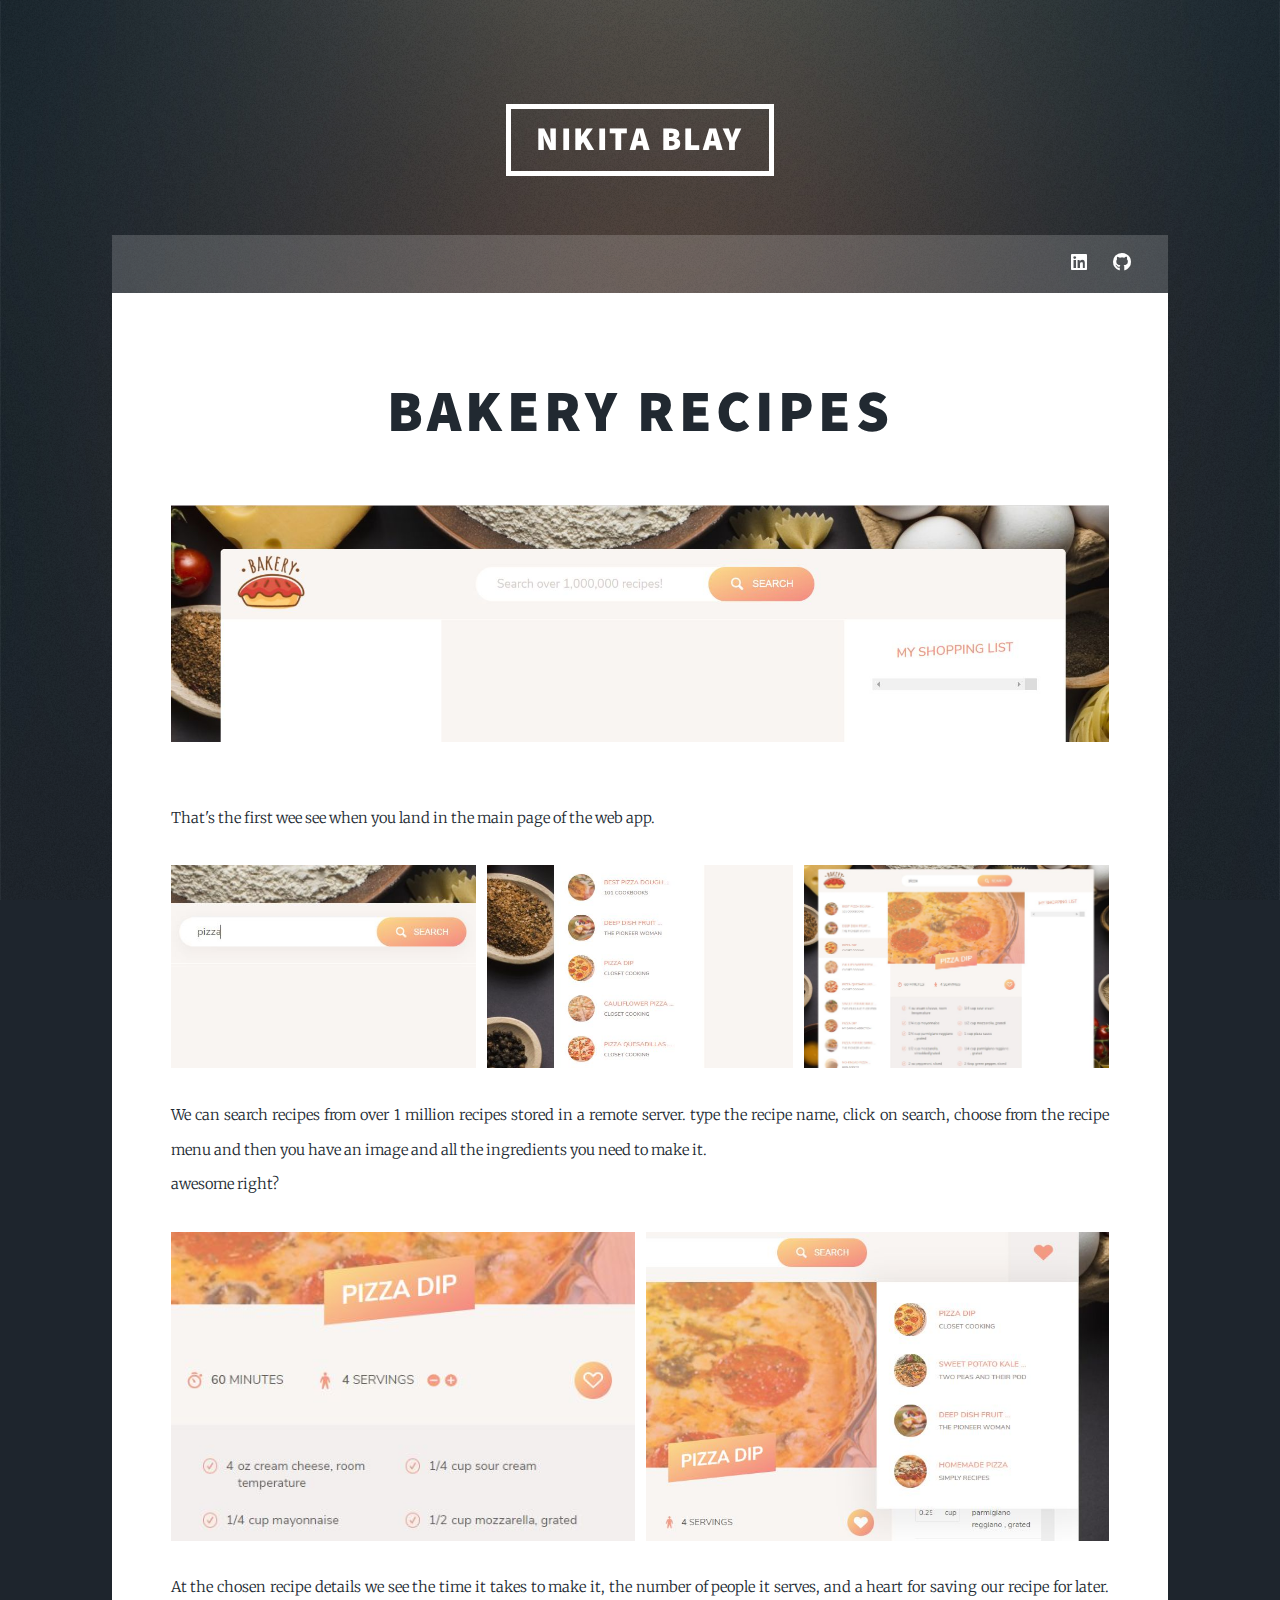
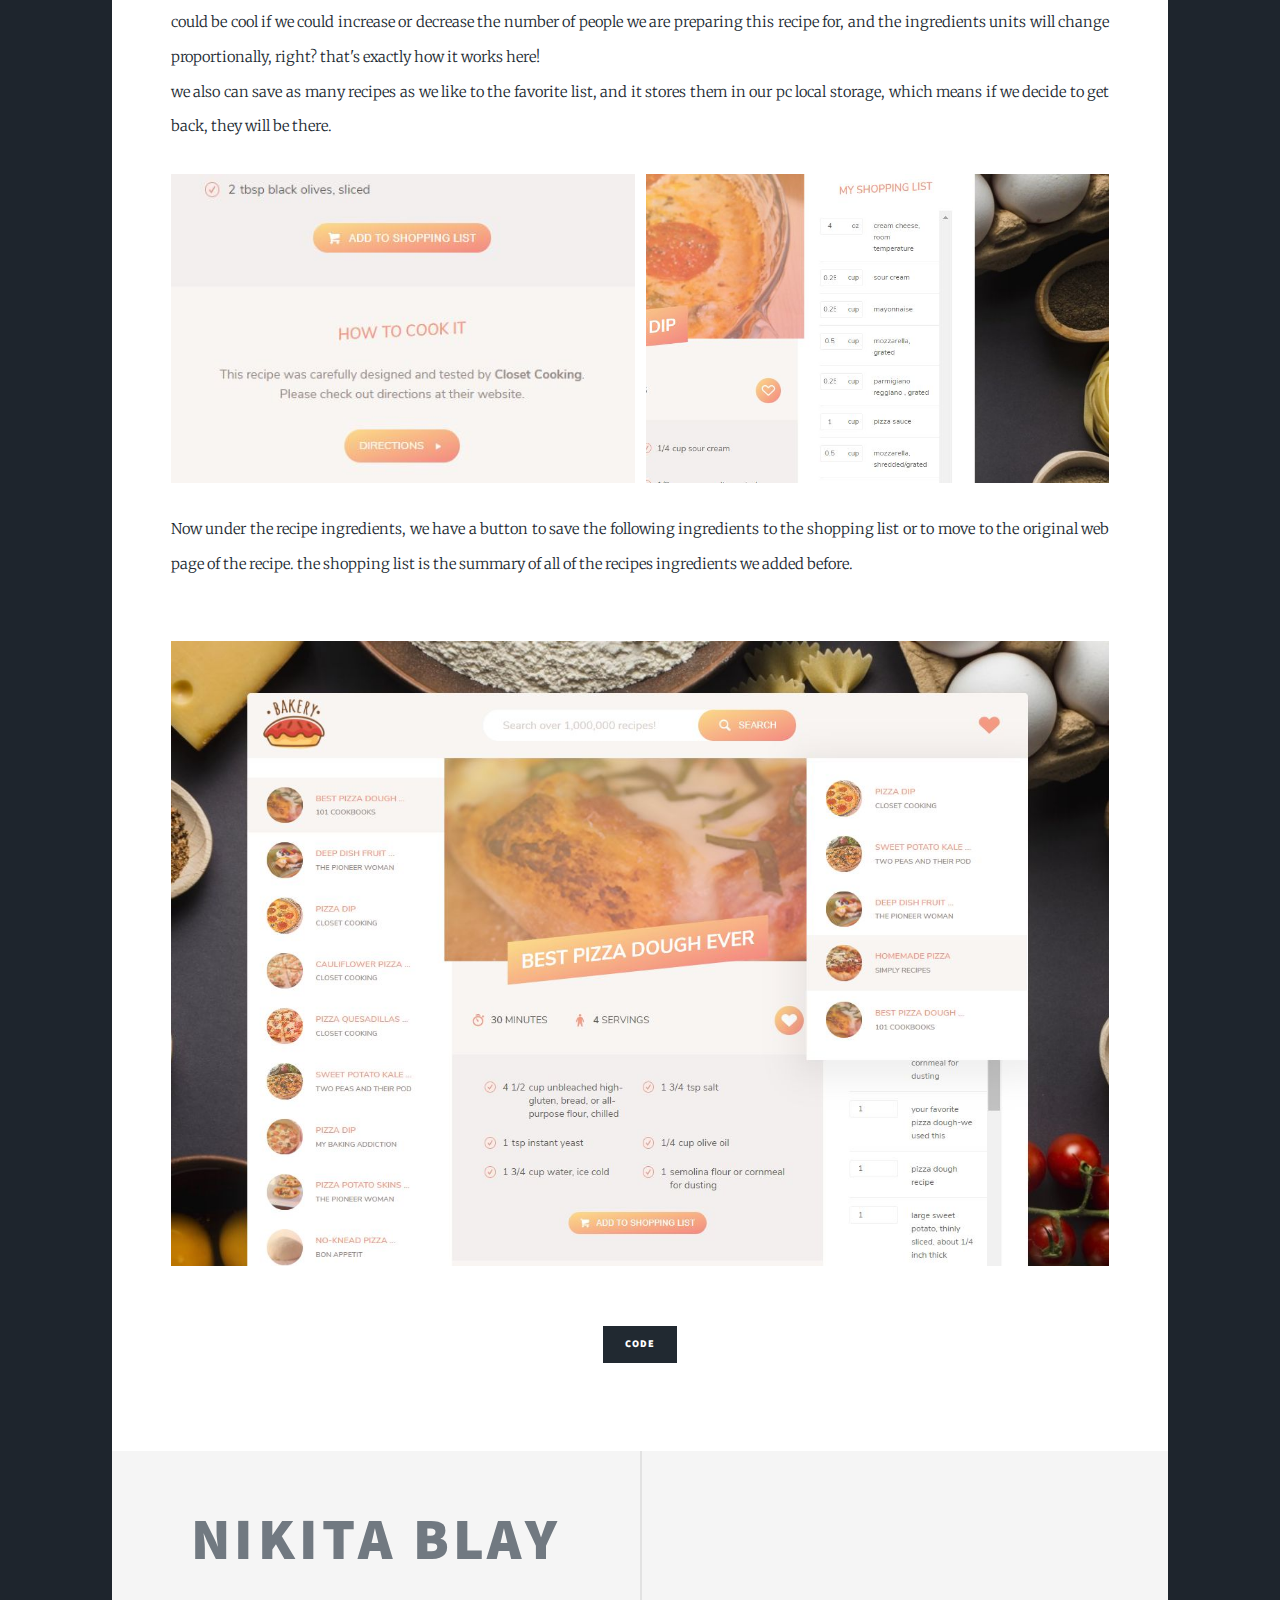
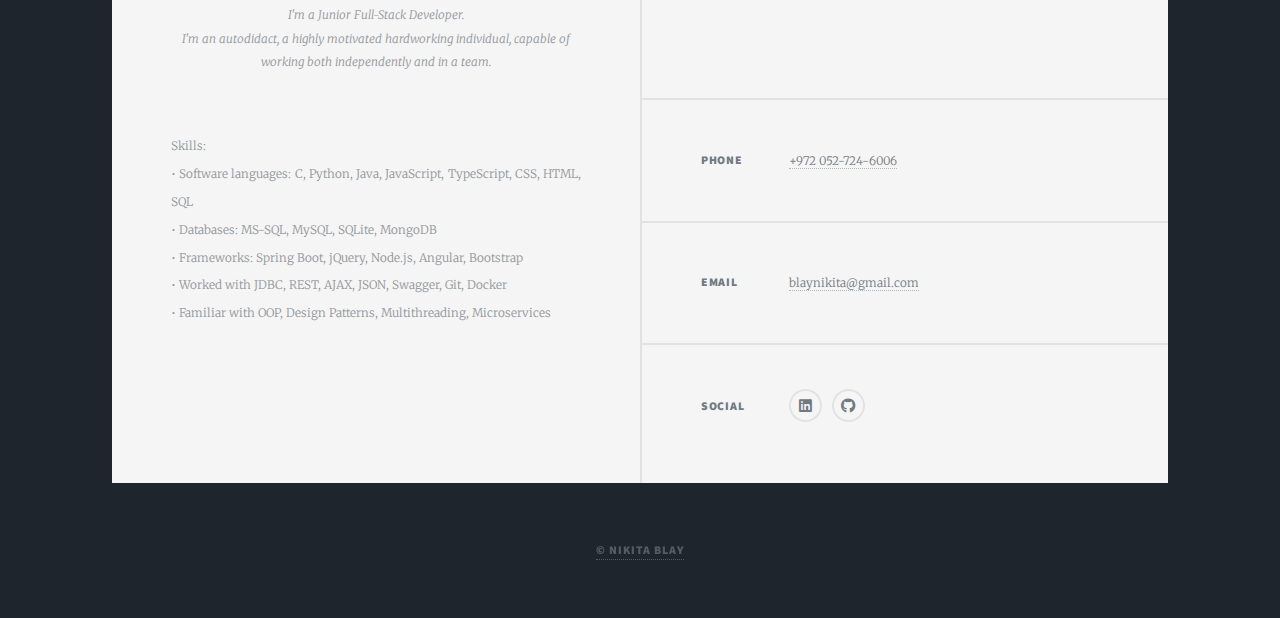
==== commit ad0838e4: "Fix" ====
--- a/projects/bakery-recipes.html
+++ b/projects/bakery-recipes.html
@@ -48,7 +48,7 @@
                     </header>
 
                     <div class="image main"><img src="../images/bakery-recipes/start.jpg" alt="bakery-recipes-entry-page" /></div>
-                    <p>That's the first you see when you land in the main page of the web app. </p>
+                    <p>That's the first wee see when you land in the main page of the web app. </p>
 
                     <div class="box alt">
                         <div class="row gtr-50 gtr-uniform">
@@ -57,7 +57,7 @@
                             <div class="col-4"><span class="image fit"><img src="../images/bakery-recipes/recipe.jpg" alt="bakery-recipes-recipe"/></span></div>
                         </div>
                     </div>
-                    <p>You can search recipes from over 1 million recipes stored in a remote server. type the recipe name, click on search, choose from the recipe menu and then you have an image and all the ingredients you need to make it. <br> awesome right?</p>
+                    <p>We can search recipes from over 1 million recipes stored in a remote server. type the recipe name, click on search, choose from the recipe menu and then you have an image and all the ingredients you need to make it. <br> awesome right?</p>
 
                     <div class="box alt">
                         <div class="row gtr-50 gtr-uniform">
@@ -66,8 +66,8 @@
                         </div>
                     </div>
                     <p>At the chosen recipe details we see the time it takes to make it, the number of people it serves, and a heart for saving our recipe for later. could be cool if we could increase or decrease the number of people we are preparing this
-                        recipe for, and the ingredients units will change proportionally, right? that's exactly how it works here! <br> we also can save as many recipes as we like to the favorite list, and it stores them in your pc local storage, which
-                        means if you decide to get back, they will be there.</p>
+                        recipe for, and the ingredients units will change proportionally, right? that's exactly how it works here! <br> we also can save as many recipes as we like to the favorite list, and it stores them in our pc local storage, which
+                        means if we decide to get back, they will be there.</p>
 
                     <div class="box alt">
                         <div class="row gtr-50 gtr-uniform">
@@ -75,7 +75,7 @@
                             <div class="col-6"><span class="image fit"><img src="../images/bakery-recipes/recipe-shopping-list.jpg" alt="bakery-recipes-save-ingridiants"/></span></div>
                         </div>
                     </div>
-                    <p>now under the recipe ingredients, we have a button to save the following ingredients to the shopping list or to move to the original web page of the recipe. the shopping list is the summary of all of the recipes ingredients we added
+                    <p>Now under the recipe ingredients, we have a button to save the following ingredients to the shopping list or to move to the original web page of the recipe. the shopping list is the summary of all of the recipes ingredients we added
                         before.
                     </p>
                     <div class="image main"><img src="../images/bakery-recipes/full.jpg" alt="bakery-recipes-all-functions" /></div>
@@ -121,7 +121,6 @@
                     <ul class="icons alt">
                         <li><a href="https://www.linkedin.com/in/nikita-blay" class="icon brands fa-linkedin"><span class="label">Linkedin</span></a></li>
                         <li><a href="https://github.com/XZizeR" class="icon brands fa-github"><span class="label">GitHub</span></a></li>
-                        <li><a href="mailto:blaynikita@gmail.com?subject = Feedback&body = Message" class="icon brands fa-google"><span class="label">Gmail</span></a></li>
                     </ul>
                 </section>
             </section>
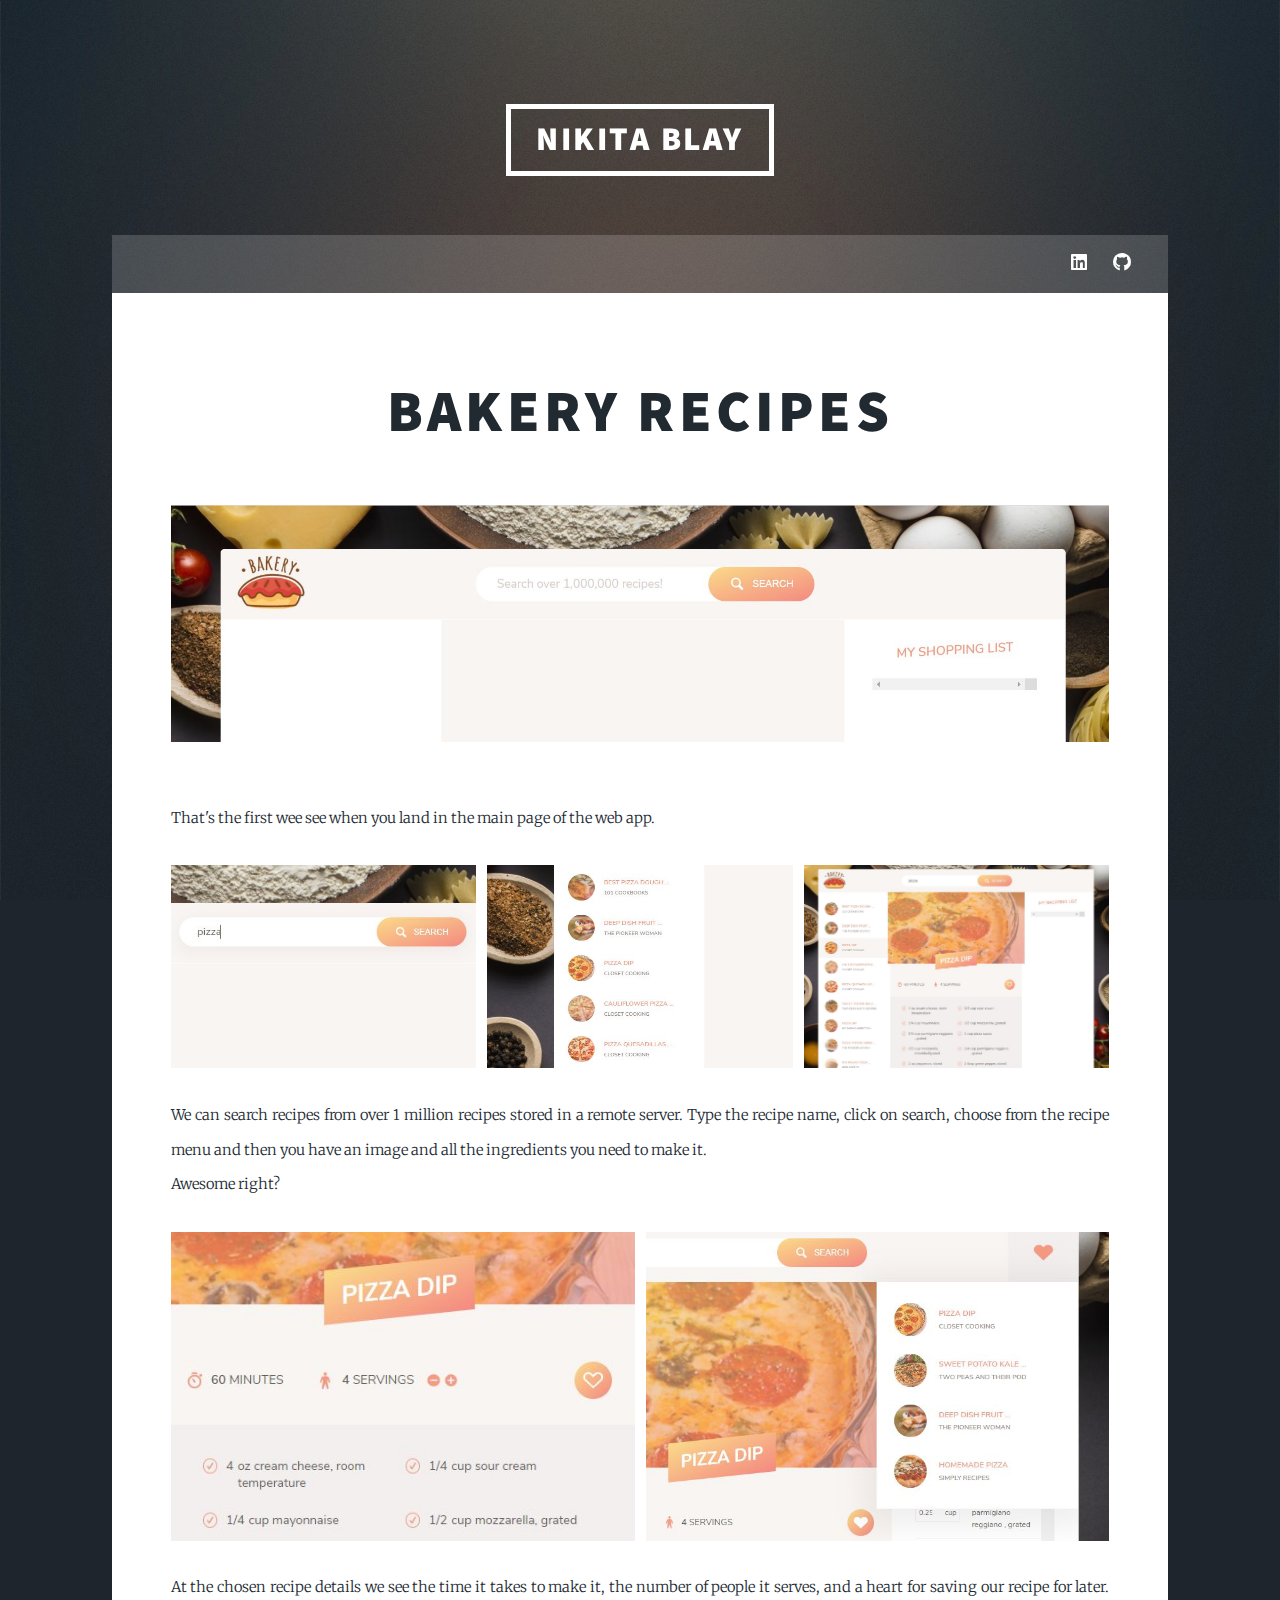
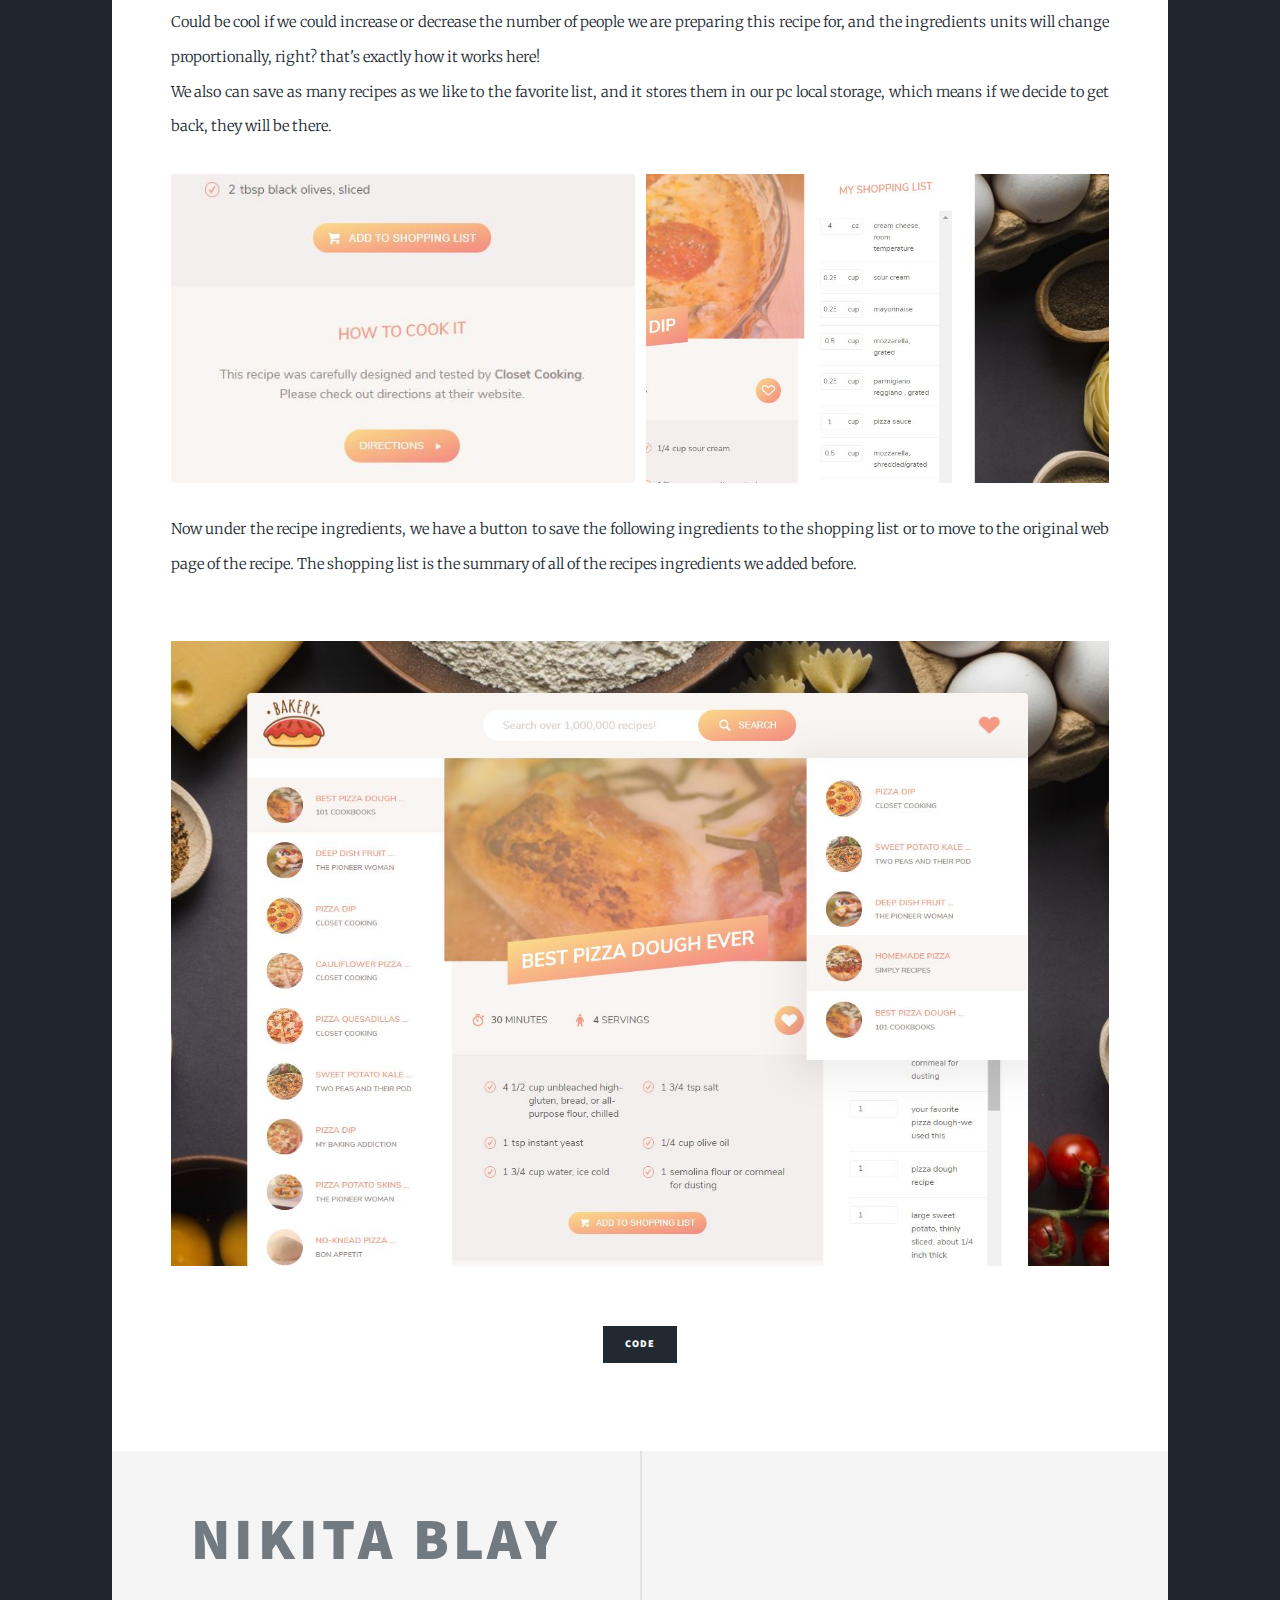
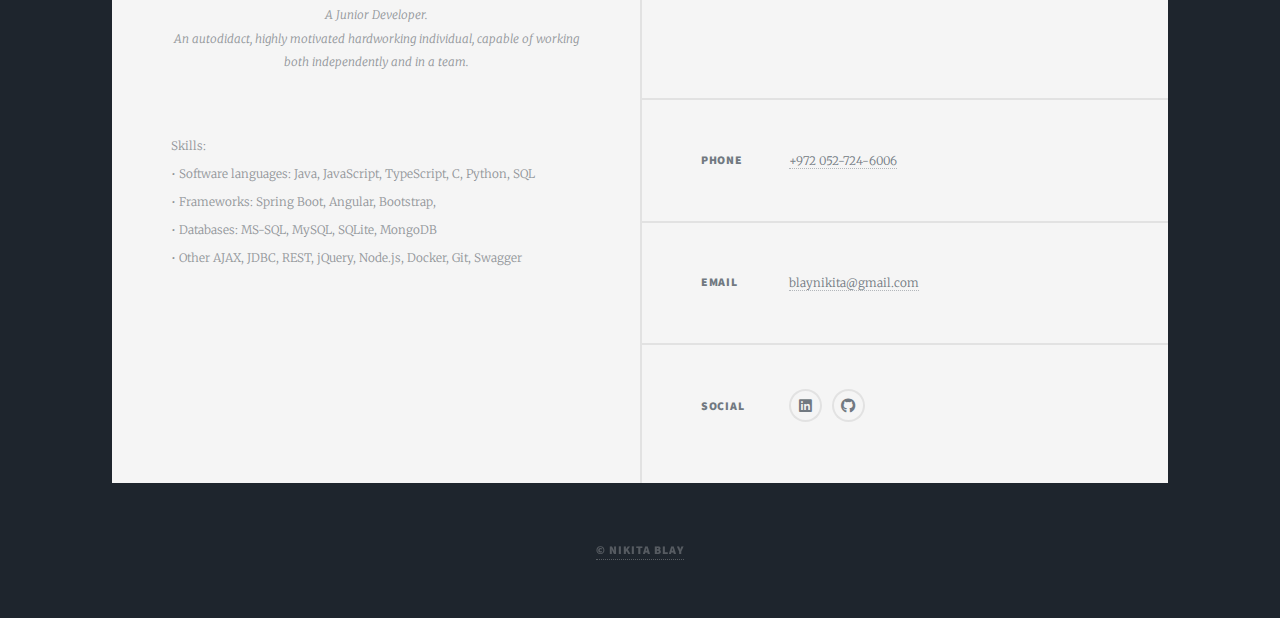
==== commit b2334de3: "Fix" ====
--- a/projects/bakery-recipes.html
+++ b/projects/bakery-recipes.html
@@ -57,7 +57,7 @@
                             <div class="col-4"><span class="image fit"><img src="../images/bakery-recipes/recipe.jpg" alt="bakery-recipes-recipe"/></span></div>
                         </div>
                     </div>
-                    <p>We can search recipes from over 1 million recipes stored in a remote server. type the recipe name, click on search, choose from the recipe menu and then you have an image and all the ingredients you need to make it. <br> awesome right?</p>
+                    <p>We can search recipes from over 1 million recipes stored in a remote server. Type the recipe name, click on search, choose from the recipe menu and then you have an image and all the ingredients you need to make it. <br> Awesome right?</p>
 
                     <div class="box alt">
                         <div class="row gtr-50 gtr-uniform">
@@ -65,8 +65,8 @@
                             <div class="col-6"><span class="image fit"><img src="../images/bakery-recipes/save-recipes.jpg" alt="bakery-recipes-save-recipe"/></span></div>
                         </div>
                     </div>
-                    <p>At the chosen recipe details we see the time it takes to make it, the number of people it serves, and a heart for saving our recipe for later. could be cool if we could increase or decrease the number of people we are preparing this
-                        recipe for, and the ingredients units will change proportionally, right? that's exactly how it works here! <br> we also can save as many recipes as we like to the favorite list, and it stores them in our pc local storage, which
+                    <p>At the chosen recipe details we see the time it takes to make it, the number of people it serves, and a heart for saving our recipe for later. Could be cool if we could increase or decrease the number of people we are preparing this
+                        recipe for, and the ingredients units will change proportionally, right? that's exactly how it works here! <br> We also can save as many recipes as we like to the favorite list, and it stores them in our pc local storage, which
                         means if we decide to get back, they will be there.</p>
 
                     <div class="box alt">
@@ -75,7 +75,7 @@
                             <div class="col-6"><span class="image fit"><img src="../images/bakery-recipes/recipe-shopping-list.jpg" alt="bakery-recipes-save-ingridiants"/></span></div>
                         </div>
                     </div>
-                    <p>Now under the recipe ingredients, we have a button to save the following ingredients to the shopping list or to move to the original web page of the recipe. the shopping list is the summary of all of the recipes ingredients we added
+                    <p>Now under the recipe ingredients, we have a button to save the following ingredients to the shopping list or to move to the original web page of the recipe. The shopping list is the summary of all of the recipes ingredients we added
                         before.
                     </p>
                     <div class="image main"><img src="../images/bakery-recipes/full.jpg" alt="bakery-recipes-all-functions" /></div>
@@ -94,19 +94,23 @@
                 <header class="major">
                     <h1>Nikita Blay</h1>
                     <!-- <div class="image fit"><img style="width:100px;border-radius:50%;" src="images/profile.jpeg" alt="" /></div> -->
-                    <p> I'm a Junior Full-Stack Developer. <br> I'm an autodidact, a highly motivated hardworking individual, capable of working both independently and in a team.</p>
+                    <p> A Junior Developer. <br>An autodidact, highly motivated hardworking individual, capable of working both independently and in a team.</p>
                 </header>
-                <p>Skills: <br> • Software languages: C, Python, Java, JavaScript, TypeScript, CSS, HTML, SQL <br> • Databases: MS-SQL, MySQL, SQLite, MongoDB <br> • Frameworks: Spring Boot, jQuery, Node.js, Angular, Bootstrap <br> • Worked with JDBC, REST,
-                    AJAX, JSON, Swagger, Git, Docker <br> • Familiar with OOP, Design Patterns, Multithreading, Microservices</p>
+                <p id="skills" class="alt">Skills:
+                    <br> • Software languages: Java, JavaScript, TypeScript, C, Python, SQL
+                    <br> • Frameworks: Spring Boot, Angular, Bootstrap,
+                    <br> • Databases: MS-SQL, MySQL, SQLite, MongoDB
+                    <br> • Other AJAX, JDBC, REST, jQuery, Node.js, Docker, Git, Swagger
+                    <!-- JSON, NPM -->
+                </p>
             </section>
             <section class="split contact">
                 <section class="alt">
-                    <!-- <h3>Address</h3> -->
                     <iframe src="https://www.google.com/maps/embed?pb=!1m18!1m12!1m3!1d27064.52891261654!2d34.73040791528495!3d32.01332274737509!2m3!1f0!2f0!3f0!3m2!1i1024!2i768!4f13.1!3m3!1m2!1s0x1502b312412bb38b%3A0xb2961a65cc489c32!2sBat%20Yam!5e0!3m2!1sen!2sil!4v1606600115234!5m2!1sen!2sil"
                         width="150" height="150" frameborder="0" style="border:0;" allowfullscreen="" aria-hidden="false" tabindex="0"></iframe>
                     <!-- <p>
-					<a href="https://goo.gl/maps/C7KhZNZCG7ze1AvJ7">Bat-Yam, Israel.</a>
-				</p> -->
+                <a href="https://goo.gl/maps/C7KhZNZCG7ze1AvJ7">Bat-Yam, Israel.</a>
+            </p> -->
                 </section>
                 <section>
                     <h3>Phone</h3>
--- a/assets/css/main.css
+++ b/assets/css/main.css
@@ -1,4689 +1,4412 @@
 @import url(fontawesome-all.min.css);
 @import url("https://fonts.googleapis.com/css?family=Merriweather:300,700,300italic,700italic|Source+Sans+Pro:900");
 
-/*
-	Massively by HTML5 UP
-	html5up.net | @ajlkn
-	Free for personal and commercial use under the CCA 3.0 license (html5up.net/license)
+/*
+	Massively by HTML5 UP
+	html5up.net | @ajlkn
+	Free for personal and commercial use under the CCA 3.0 license (html5up.net/license)
 */
 
-html, body, div, span, applet, object,
-iframe, h1, h2, h3, h4, h5, h6, p, blockquote,
-pre, a, abbr, acronym, address, big, cite,
-code, del, dfn, em, img, ins, kbd, q, s, samp,
-small, strike, strong, sub, sup, tt, var, b,
-u, i, center, dl, dt, dd, ol, ul, li, fieldset,
-form, label, legend, table, caption, tbody,
-tfoot, thead, tr, th, td, article, aside,
-canvas, details, embed, figure, figcaption,
-footer, header, hgroup, menu, nav, output, ruby,
-section, summary, time, mark, audio, video {
-	margin: 0;
-	padding: 0;
-	border: 0;
-	font-size: 100%;
-	font: inherit;
-	vertical-align: baseline;}
-
-article, aside, details, figcaption, figure,
-footer, header, hgroup, menu, nav, section {
-	display: block;}
+html,
+body,
+div,
+span,
+applet,
+object,
+iframe,
+h1,
+h2,
+h3,
+h4,
+h5,
+h6,
+p,
+blockquote,
+pre,
+a,
+abbr,
+acronym,
+address,
+big,
+cite,
+code,
+del,
+dfn,
+em,
+img,
+ins,
+kbd,
+q,
+s,
+samp,
+small,
+strike,
+strong,
+sub,
+sup,
+tt,
+var,
+b,
+u,
+i,
+center,
+dl,
+dt,
+dd,
+ol,
+ul,
+li,
+fieldset,
+form,
+label,
+legend,
+table,
+caption,
+tbody,
+tfoot,
+thead,
+tr,
+th,
+td,
+article,
+aside,
+canvas,
+details,
+embed,
+figure,
+figcaption,
+footer,
+header,
+hgroup,
+menu,
+nav,
+output,
+ruby,
+section,
+summary,
+time,
+mark,
+audio,
+video {
+    margin: 0;
+    padding: 0;
+    border: 0;
+    font-size: 100%;
+    font: inherit;
+    vertical-align: baseline;
+}
+
+article,
+aside,
+details,
+figcaption,
+figure,
+footer,
+header,
+hgroup,
+menu,
+nav,
+section {
+    display: block;
+}
 
 body {
-	line-height: 1;
-}
-
-ol, ul {
-	list-style: none;
-}
-
-blockquote, q {
-	quotes: none;
-}
-
-	blockquote:before, blockquote:after, q:before, q:after {
-		content: '';
-		content: none;
-	}
+    line-height: 1;
+}
+
+ol,
+ul {
+    list-style: none;
+}
+
+blockquote,
+q {
+    quotes: none;
+}
+
+blockquote:before,
+blockquote:after,
+q:before,
+q:after {
+    content: '';
+    content: none;
+}
 
 table {
-	border-collapse: collapse;
-	border-spacing: 0;
+    border-collapse: collapse;
+    border-spacing: 0;
 }
 
 body {
-	-webkit-text-size-adjust: none;
+    -webkit-text-size-adjust: none;
 }
 
 mark {
-	background-color: transparent;
-	color: inherit;
+    background-color: transparent;
+    color: inherit;
 }
 
 input::-moz-focus-inner {
-	border: 0;
-	padding: 0;
-}
-
-input, select, textarea {
-	-moz-appearance: none;
-	-webkit-appearance: none;
-	-ms-appearance: none;
-	appearance: none;
-}
+    border: 0;
+    padding: 0;
+}
+
+input,
+select,
+textarea {
+    -moz-appearance: none;
+    -webkit-appearance: none;
+    -ms-appearance: none;
+    appearance: none;
+}
+
 
 /* Basic */
 
-	@-ms-viewport {
-		width: device-width;
-	}
-
-	body {
-		-ms-overflow-style: scrollbar;
-	}
-
-	@media screen and (max-width: 480px) {
-
-		html, body {
-			min-width: 320px;
-		}
-
-	}
-
-	html {
-		box-sizing: border-box;
-	}
-
-	*, *:before, *:after {
-		box-sizing: inherit;
-	}
-
-	body {
-		background-color: #1e252d;
-	}
-
-		body.is-preload *, body.is-preload *:before, body.is-preload *:after {
-			-moz-animation: none !important;
-			-webkit-animation: none !important;
-			-ms-animation: none !important;
-			animation: none !important;
-			-moz-transition: none !important;
-			-webkit-transition: none !important;
-			-ms-transition: none !important;
-			transition: none !important;
-		}
+@-ms-viewport {
+    width: device-width;
+}
+
+body {
+    -ms-overflow-style: scrollbar;
+}
+
+@media screen and (max-width: 480px) {
+    html,
+    body {
+        min-width: 320px;
+    }
+}
+
+html {
+    box-sizing: border-box;
+}
+
+*,
+*:before,
+*:after {
+    box-sizing: inherit;
+}
+
+body {
+    background-color: #1e252d;
+}
+
+body.is-preload *,
+body.is-preload *:before,
+body.is-preload *:after {
+    -moz-animation: none !important;
+    -webkit-animation: none !important;
+    -ms-animation: none !important;
+    animation: none !important;
+    -moz-transition: none !important;
+    -webkit-transition: none !important;
+    -ms-transition: none !important;
+    transition: none !important;
+}
+
 
 /* Type */
 
-	html {
-		font-size: 16pt;
-	}
-
-		@media screen and (max-width: 1680px) {
-
-			html {
-				font-size: 12pt;
-			}
-
-		}
-
-		@media screen and (max-width: 1280px) {
-
-			html {
-				font-size: 11pt;
-			}
-
-		}
-
-		@media screen and (max-width: 360px) {
-
-			html {
-				font-size: 10pt;
-			}
-
-		}
-
-	body {
-		color: #212931;
-	}
-
-	body, input, select, textarea {
-		font-family: "Merriweather", Georgia, serif;
-		font-weight: 300;
-		font-size: 1rem;
-		line-height: 2.375;
-	}
-
-	a {
-		-moz-transition: color 0.2s ease-in-out, background-color 0.2s ease-in-out, border-color 0.2s ease-in-out, box-shadow 0.2s ease-in-out;
-		-webkit-transition: color 0.2s ease-in-out, background-color 0.2s ease-in-out, border-color 0.2s ease-in-out, box-shadow 0.2s ease-in-out;
-		-ms-transition: color 0.2s ease-in-out, background-color 0.2s ease-in-out, border-color 0.2s ease-in-out, box-shadow 0.2s ease-in-out;
-		transition: color 0.2s ease-in-out, background-color 0.2s ease-in-out, border-color 0.2s ease-in-out, box-shadow 0.2s ease-in-out;
-		border-bottom: dotted 1px;
-		text-decoration: none;
-	}
-
-		a:hover {
-			border-bottom-color: transparent;
-		}
-
-	strong, b {
-		font-weight: 600;
-	}
-
-	em, i {
-		font-style: italic;
-	}
-
-	p {
-		text-align: justify;
-		margin: 0 0 2rem 0;
-	}
-
-	h1, h2, h3, h4, h5, h6 {
-		font-family: "Source Sans Pro", Helvetica, sans-serif;
-		font-weight: 900;
-		line-height: 1.5;
-		letter-spacing: 0.075em;
-		text-transform: uppercase;
-		margin: 0 0 1rem 0;
-	}
-
-		h1 a, h2 a, h3 a, h4 a, h5 a, h6 a {
-			border-bottom: 0;
-			color: inherit;
-			text-decoration: none;
-		}
-
-	h1 {
-		font-size: 4rem;
-		line-height: 1.1;
-		margin: 0 0 2rem 0;
-	}
-
-	h2 {
-		font-size: 1.75rem;
-		line-height: 1.3;
-		margin: 0 0 1.5rem 0;
-	}
-
-	h3 {
-		font-size: 1.25rem;
-		margin: 0 0 1.5rem 0;
-	}
-
-	h4 {
-		font-size: 1rem;
-	}
-
-	h5 {
-		font-size: 0.9rem;
-	}
-
-	h6 {
-		font-size: 0.8rem;
-	}
-
-	sub {
-		font-size: 0.8rem;
-		position: relative;
-		top: 0.5rem;
-	}
-
-	sup {
-		font-size: 0.8rem;
-		position: relative;
-		top: -0.5rem;
-	}
-
-	blockquote {
-		border-left: solid 4px;
-		font-style: italic;
-		margin: 0 0 2rem 0;
-		padding: 0.5rem 0 0.5rem 2rem;
-	}
-
-	code {
-		border: solid 2px;
-		font-family: "Courier New", monospace;
-		font-size: 0.9rem;
-		margin: 0 0.25rem;
-		padding: 0.25rem 0.65rem;
-	}
-
-	pre {
-		-webkit-overflow-scrolling: touch;
-		font-family: "Courier New", monospace;
-		font-size: 0.9rem;
-		margin: 0 0 2rem 0;
-	}
-
-		pre code {
-			display: block;
-			line-height: 1.75;
-			padding: 1rem 1.5rem;
-			overflow-x: auto;
-		}
-
-	hr {
-		border: 0;
-		border-bottom: solid 2px;
-		margin: 3rem 0;
-	}
-
-		hr.major {
-			margin: 5rem 0;
-		}
-
-	.align-left {
-		text-align: left;
-	}
-
-	.align-center {
-		text-align: center;
-	}
-
-	.align-right {
-		text-align: right;
-	}
-
-	input, select, textarea {
-		color: #212931;
-	}
-
-	a {
-		color: #212931;
-		border-bottom-color: rgba(33, 41, 49, 0.5);
-	}
-
-		a:hover {
-			border-bottom-color: transparent;
-			color: #18bfef !important;
-		}
-
-	strong, b {
-		color: #212931;
-	}
-
-	h1, h2, h3, h4, h5, h6 {
-		color: #212931;
-	}
-
-	blockquote {
-		border-left-color: #eeeeee;
-	}
-
-	code {
-		background: rgba(220, 220, 220, 0.25);
-		border-color: #eeeeee;
-	}
-
-	hr {
-		border-bottom-color: #eeeeee;
-	}
+html {
+    font-size: 16pt;
+}
+
+@media screen and (max-width: 1680px) {
+    html {
+        font-size: 12pt;
+    }
+}
+
+@media screen and (max-width: 1280px) {
+    html {
+        font-size: 11pt;
+    }
+}
+
+@media screen and (max-width: 360px) {
+    html {
+        font-size: 10pt;
+    }
+}
+
+body {
+    color: #212931;
+}
+
+body,
+input,
+select,
+textarea {
+    font-family: "Merriweather", Georgia, serif;
+    font-weight: 300;
+    font-size: 1rem;
+    line-height: 2.375;
+}
+
+a {
+    -moz-transition: color 0.2s ease-in-out, background-color 0.2s ease-in-out, border-color 0.2s ease-in-out, box-shadow 0.2s ease-in-out;
+    -webkit-transition: color 0.2s ease-in-out, background-color 0.2s ease-in-out, border-color 0.2s ease-in-out, box-shadow 0.2s ease-in-out;
+    -ms-transition: color 0.2s ease-in-out, background-color 0.2s ease-in-out, border-color 0.2s ease-in-out, box-shadow 0.2s ease-in-out;
+    transition: color 0.2s ease-in-out, background-color 0.2s ease-in-out, border-color 0.2s ease-in-out, box-shadow 0.2s ease-in-out;
+    border-bottom: dotted 1px;
+    text-decoration: none;
+}
+
+a:hover {
+    border-bottom-color: transparent;
+}
+
+strong,
+b {
+    font-weight: 600;
+}
+
+em,
+i {
+    font-style: italic;
+}
+
+p {
+    text-align: justify;
+    margin: 0 0 2rem 0;
+}
+
+h1,
+h2,
+h3,
+h4,
+h5,
+h6 {
+    font-family: "Source Sans Pro", Helvetica, sans-serif;
+    font-weight: 900;
+    line-height: 1.5;
+    letter-spacing: 0.075em;
+    text-transform: uppercase;
+    margin: 0 0 1rem 0;
+}
+
+h1 a,
+h2 a,
+h3 a,
+h4 a,
+h5 a,
+h6 a {
+    border-bottom: 0;
+    color: inherit;
+    text-decoration: none;
+}
+
+h1 {
+    font-size: 4rem;
+    line-height: 1.1;
+    margin: 0 0 2rem 0;
+}
+
+h2 {
+    font-size: 1.75rem;
+    line-height: 1.3;
+    margin: 0 0 1.5rem 0;
+}
+
+h3 {
+    font-size: 1.25rem;
+    margin: 0 0 1.5rem 0;
+}
+
+h4 {
+    font-size: 1rem;
+}
+
+h5 {
+    font-size: 0.9rem;
+}
+
+h6 {
+    font-size: 0.8rem;
+}
+
+sub {
+    font-size: 0.8rem;
+    position: relative;
+    top: 0.5rem;
+}
+
+sup {
+    font-size: 0.8rem;
+    position: relative;
+    top: -0.5rem;
+}
+
+blockquote {
+    border-left: solid 4px;
+    font-style: italic;
+    margin: 0 0 2rem 0;
+    padding: 0.5rem 0 0.5rem 2rem;
+}
+
+code {
+    border: solid 2px;
+    font-family: "Courier New", monospace;
+    font-size: 0.9rem;
+    margin: 0 0.25rem;
+    padding: 0.25rem 0.65rem;
+}
+
+pre {
+    -webkit-overflow-scrolling: touch;
+    font-family: "Courier New", monospace;
+    font-size: 0.9rem;
+    margin: 0 0 2rem 0;
+}
+
+pre code {
+    display: block;
+    line-height: 1.75;
+    padding: 1rem 1.5rem;
+    overflow-x: auto;
+}
+
+hr {
+    border: 0;
+    border-bottom: solid 2px;
+    margin: 3rem 0;
+}
+
+hr.major {
+    margin: 5rem 0;
+}
+
+.align-left {
+    text-align: left;
+}
+
+.align-center {
+    text-align: center;
+}
+
+.align-right {
+    text-align: right;
+}
+
+input,
+select,
+textarea {
+    color: #212931;
+}
+
+a {
+    color: #212931;
+    border-bottom-color: rgba(33, 41, 49, 0.5);
+}
+
+a:hover {
+    border-bottom-color: transparent;
+    color: #18bfef !important;
+}
+
+strong,
+b {
+    color: #212931;
+}
+
+h1,
+h2,
+h3,
+h4,
+h5,
+h6 {
+    color: #212931;
+}
+
+blockquote {
+    border-left-color: #eeeeee;
+}
+
+code {
+    background: rgba(220, 220, 220, 0.25);
+    border-color: #eeeeee;
+}
+
+hr {
+    border-bottom-color: #eeeeee;
+}
+
 
 /* Row */
 
-	.row {
-		display: flex;
-		flex-wrap: wrap;
-		box-sizing: border-box;
-		align-items: stretch;
-	}
-
-		.row > * {
-			box-sizing: border-box;
-		}
-
-		.row.gtr-uniform > * > :last-child {
-			margin-bottom: 0;
-		}
-
-		.row.aln-left {
-			justify-content: flex-start;
-		}
-
-		.row.aln-center {
-			justify-content: center;
-		}
-
-		.row.aln-right {
-			justify-content: flex-end;
-		}
-
-		.row.aln-top {
-			align-items: flex-start;
-		}
-
-		.row.aln-middle {
-			align-items: center;
-		}
-
-		.row.aln-bottom {
-			align-items: flex-end;
-		}
-
-		.row > .imp {
-			order: -1;
-		}
-
-		.row > .col-1 {
-			width: 8.33333%;
-		}
-
-		.row > .off-1 {
-			margin-left: 8.33333%;
-		}
-
-		.row > .col-2 {
-			width: 16.66667%;
-		}
-
-		.row > .off-2 {
-			margin-left: 16.66667%;
-		}
-
-		.row > .col-3 {
-			width: 25%;
-		}
-
-		.row > .off-3 {
-			margin-left: 25%;
-		}
-
-		.row > .col-4 {
-			width: 33.33333%;
-		}
-
-		.row > .off-4 {
-			margin-left: 33.33333%;
-		}
-
-		.row > .col-5 {
-			width: 41.66667%;
-		}
-
-		.row > .off-5 {
-			margin-left: 41.66667%;
-		}
-
-		.row > .col-6 {
-			width: 50%;
-		}
-
-		.row > .off-6 {
-			margin-left: 50%;
-		}
-
-		.row > .col-7 {
-			width: 58.33333%;
-		}
-
-		.row > .off-7 {
-			margin-left: 58.33333%;
-		}
-
-		.row > .col-8 {
-			width: 66.66667%;
-		}
-
-		.row > .off-8 {
-			margin-left: 66.66667%;
-		}
-
-		.row > .col-9 {
-			width: 75%;
-		}
-
-		.row > .off-9 {
-			margin-left: 75%;
-		}
-
-		.row > .col-10 {
-			width: 83.33333%;
-		}
-
-		.row > .off-10 {
-			margin-left: 83.33333%;
-		}
-
-		.row > .col-11 {
-			width: 91.66667%;
-		}
-
-		.row > .off-11 {
-			margin-left: 91.66667%;
-		}
-
-		.row > .col-12 {
-			width: 100%;
-		}
-
-		.row > .off-12 {
-			margin-left: 100%;
-		}
-
-		.row.gtr-0 {
-			margin-top: 0;
-			margin-left: 0rem;
-		}
-
-			.row.gtr-0 > * {
-				padding: 0 0 0 0rem;
-			}
-
-			.row.gtr-0.gtr-uniform {
-				margin-top: 0rem;
-			}
-
-				.row.gtr-0.gtr-uniform > * {
-					padding-top: 0rem;
-				}
-
-		.row.gtr-25 {
-			margin-top: 0;
-			margin-left: -0.375rem;
-		}
-
-			.row.gtr-25 > * {
-				padding: 0 0 0 0.375rem;
-			}
-
-			.row.gtr-25.gtr-uniform {
-				margin-top: -0.375rem;
-			}
-
-				.row.gtr-25.gtr-uniform > * {
-					padding-top: 0.375rem;
-				}
-
-		.row.gtr-50 {
-			margin-top: 0;
-			margin-left: -0.75rem;
-		}
-
-			.row.gtr-50 > * {
-				padding: 0 0 0 0.75rem;
-			}
-
-			.row.gtr-50.gtr-uniform {
-				margin-top: -0.75rem;
-			}
-
-				.row.gtr-50.gtr-uniform > * {
-					padding-top: 0.75rem;
-				}
-
-		.row {
-			margin-top: 0;
-			margin-left: -1.5rem;
-		}
-
-			.row > * {
-				padding: 0 0 0 1.5rem;
-			}
-
-			.row.gtr-uniform {
-				margin-top: -1.5rem;
-			}
-
-				.row.gtr-uniform > * {
-					padding-top: 1.5rem;
-				}
-
-		.row.gtr-150 {
-			margin-top: 0;
-			margin-left: -2.25rem;
-		}
-
-			.row.gtr-150 > * {
-				padding: 0 0 0 2.25rem;
-			}
-
-			.row.gtr-150.gtr-uniform {
-				margin-top: -2.25rem;
-			}
-
-				.row.gtr-150.gtr-uniform > * {
-					padding-top: 2.25rem;
-				}
-
-		.row.gtr-200 {
-			margin-top: 0;
-			margin-left: -3rem;
-		}
-
-			.row.gtr-200 > * {
-				padding: 0 0 0 3rem;
-			}
-
-			.row.gtr-200.gtr-uniform {
-				margin-top: -3rem;
-			}
-
-				.row.gtr-200.gtr-uniform > * {
-					padding-top: 3rem;
-				}
-
-		@media screen and (max-width: 1680px) {
-
-			.row {
-				display: flex;
-				flex-wrap: wrap;
-				box-sizing: border-box;
-				align-items: stretch;
-			}
-
-				.row > * {
-					box-sizing: border-box;
-				}
-
-				.row.gtr-uniform > * > :last-child {
-					margin-bottom: 0;
-				}
-
-				.row.aln-left {
-					justify-content: flex-start;
-				}
-
-				.row.aln-center {
-					justify-content: center;
-				}
-
-				.row.aln-right {
-					justify-content: flex-end;
-				}
-
-				.row.aln-top {
-					align-items: flex-start;
-				}
-
-				.row.aln-middle {
-					align-items: center;
-				}
-
-				.row.aln-bottom {
-					align-items: flex-end;
-				}
-
-				.row > .imp-xlarge {
-					order: -1;
-				}
-
-				.row > .col-1-xlarge {
-					width: 8.33333%;
-				}
-
-				.row > .off-1-xlarge {
-					margin-left: 8.33333%;
-				}
-
-				.row > .col-2-xlarge {
-					width: 16.66667%;
-				}
-
-				.row > .off-2-xlarge {
-					margin-left: 16.66667%;
-				}
-
-				.row > .col-3-xlarge {
-					width: 25%;
-				}
-
-				.row > .off-3-xlarge {
-					margin-left: 25%;
-				}
-
-				.row > .col-4-xlarge {
-					width: 33.33333%;
-				}
-
-				.row > .off-4-xlarge {
-					margin-left: 33.33333%;
-				}
-
-				.row > .col-5-xlarge {
-					width: 41.66667%;
-				}
-
-				.row > .off-5-xlarge {
-					margin-left: 41.66667%;
-				}
-
-				.row > .col-6-xlarge {
-					width: 50%;
-				}
-
-				.row > .off-6-xlarge {
-					margin-left: 50%;
-				}
-
-				.row > .col-7-xlarge {
-					width: 58.33333%;
-				}
-
-				.row > .off-7-xlarge {
-					margin-left: 58.33333%;
-				}
-
-				.row > .col-8-xlarge {
-					width: 66.66667%;
-				}
-
-				.row > .off-8-xlarge {
-					margin-left: 66.66667%;
-				}
-
-				.row > .col-9-xlarge {
-					width: 75%;
-				}
-
-				.row > .off-9-xlarge {
-					margin-left: 75%;
-				}
-
-				.row > .col-10-xlarge {
-					width: 83.33333%;
-				}
-
-				.row > .off-10-xlarge {
-					margin-left: 83.33333%;
-				}
-
-				.row > .col-11-xlarge {
-					width: 91.66667%;
-				}
-
-				.row > .off-11-xlarge {
-					margin-left: 91.66667%;
-				}
-
-				.row > .col-12-xlarge {
-					width: 100%;
-				}
-
-				.row > .off-12-xlarge {
-					margin-left: 100%;
-				}
-
-				.row.gtr-0 {
-					margin-top: 0;
-					margin-left: 0rem;
-				}
-
-					.row.gtr-0 > * {
-						padding: 0 0 0 0rem;
-					}
-
-					.row.gtr-0.gtr-uniform {
-						margin-top: 0rem;
-					}
-
-						.row.gtr-0.gtr-uniform > * {
-							padding-top: 0rem;
-						}
-
-				.row.gtr-25 {
-					margin-top: 0;
-					margin-left: -0.375rem;
-				}
-
-					.row.gtr-25 > * {
-						padding: 0 0 0 0.375rem;
-					}
-
-					.row.gtr-25.gtr-uniform {
-						margin-top: -0.375rem;
-					}
-
-						.row.gtr-25.gtr-uniform > * {
-							padding-top: 0.375rem;
-						}
-
-				.row.gtr-50 {
-					margin-top: 0;
-					margin-left: -0.75rem;
-				}
-
-					.row.gtr-50 > * {
-						padding: 0 0 0 0.75rem;
-					}
-
-					.row.gtr-50.gtr-uniform {
-						margin-top: -0.75rem;
-					}
-
-						.row.gtr-50.gtr-uniform > * {
-							padding-top: 0.75rem;
-						}
-
-				.row {
-					margin-top: 0;
-					margin-left: -1.5rem;
-				}
-
-					.row > * {
-						padding: 0 0 0 1.5rem;
-					}
-
-					.row.gtr-uniform {
-						margin-top: -1.5rem;
-					}
-
-						.row.gtr-uniform > * {
-							padding-top: 1.5rem;
-						}
-
-				.row.gtr-150 {
-					margin-top: 0;
-					margin-left: -2.25rem;
-				}
-
-					.row.gtr-150 > * {
-						padding: 0 0 0 2.25rem;
-					}
-
-					.row.gtr-150.gtr-uniform {
-						margin-top: -2.25rem;
-					}
-
-						.row.gtr-150.gtr-uniform > * {
-							padding-top: 2.25rem;
-						}
-
-				.row.gtr-200 {
-					margin-top: 0;
-					margin-left: -3rem;
-				}
-
-					.row.gtr-200 > * {
-						padding: 0 0 0 3rem;
-					}
-
-					.row.gtr-200.gtr-uniform {
-						margin-top: -3rem;
-					}
-
-						.row.gtr-200.gtr-uniform > * {
-							padding-top: 3rem;
-						}
-
-		}
-
-		@media screen and (max-width: 1280px) {
-
-			.row {
-				display: flex;
-				flex-wrap: wrap;
-				box-sizing: border-box;
-				align-items: stretch;
-			}
-
-				.row > * {
-					box-sizing: border-box;
-				}
-
-				.row.gtr-uniform > * > :last-child {
-					margin-bottom: 0;
-				}
-
-				.row.aln-left {
-					justify-content: flex-start;
-				}
-
-				.row.aln-center {
-					justify-content: center;
-				}
-
-				.row.aln-right {
-					justify-content: flex-end;
-				}
-
-				.row.aln-top {
-					align-items: flex-start;
-				}
-
-				.row.aln-middle {
-					align-items: center;
-				}
-
-				.row.aln-bottom {
-					align-items: flex-end;
-				}
-
-				.row > .imp-large {
-					order: -1;
-				}
-
-				.row > .col-1-large {
-					width: 8.33333%;
-				}
-
-				.row > .off-1-large {
-					margin-left: 8.33333%;
-				}
-
-				.row > .col-2-large {
-					width: 16.66667%;
-				}
-
-				.row > .off-2-large {
-					margin-left: 16.66667%;
-				}
-
-				.row > .col-3-large {
-					width: 25%;
-				}
-
-				.row > .off-3-large {
-					margin-left: 25%;
-				}
-
-				.row > .col-4-large {
-					width: 33.33333%;
-				}
-
-				.row > .off-4-large {
-					margin-left: 33.33333%;
-				}
-
-				.row > .col-5-large {
-					width: 41.66667%;
-				}
-
-				.row > .off-5-large {
-					margin-left: 41.66667%;
-				}
-
-				.row > .col-6-large {
-					width: 50%;
-				}
-
-				.row > .off-6-large {
-					margin-left: 50%;
-				}
-
-				.row > .col-7-large {
-					width: 58.33333%;
-				}
-
-				.row > .off-7-large {
-					margin-left: 58.33333%;
-				}
-
-				.row > .col-8-large {
-					width: 66.66667%;
-				}
-
-				.row > .off-8-large {
-					margin-left: 66.66667%;
-				}
-
-				.row > .col-9-large {
-					width: 75%;
-				}
-
-				.row > .off-9-large {
-					margin-left: 75%;
-				}
-
-				.row > .col-10-large {
-					width: 83.33333%;
-				}
-
-				.row > .off-10-large {
-					margin-left: 83.33333%;
-				}
-
-				.row > .col-11-large {
-					width: 91.66667%;
-				}
-
-				.row > .off-11-large {
-					margin-left: 91.66667%;
-				}
-
-				.row > .col-12-large {
-					width: 100%;
-				}
-
-				.row > .off-12-large {
-					margin-left: 100%;
-				}
-
-				.row.gtr-0 {
-					margin-top: 0;
-					margin-left: 0rem;
-				}
-
-					.row.gtr-0 > * {
-						padding: 0 0 0 0rem;
-					}
-
-					.row.gtr-0.gtr-uniform {
-						margin-top: 0rem;
-					}
-
-						.row.gtr-0.gtr-uniform > * {
-							padding-top: 0rem;
-						}
-
-				.row.gtr-25 {
-					margin-top: 0;
-					margin-left: -0.375rem;
-				}
-
-					.row.gtr-25 > * {
-						padding: 0 0 0 0.375rem;
-					}
-
-					.row.gtr-25.gtr-uniform {
-						margin-top: -0.375rem;
-					}
-
-						.row.gtr-25.gtr-uniform > * {
-							padding-top: 0.375rem;
-						}
-
-				.row.gtr-50 {
-					margin-top: 0;
-					margin-left: -0.75rem;
-				}
-
-					.row.gtr-50 > * {
-						padding: 0 0 0 0.75rem;
-					}
-
-					.row.gtr-50.gtr-uniform {
-						margin-top: -0.75rem;
-					}
-
-						.row.gtr-50.gtr-uniform > * {
-							padding-top: 0.75rem;
-						}
-
-				.row {
-					margin-top: 0;
-					margin-left: -1.5rem;
-				}
-
-					.row > * {
-						padding: 0 0 0 1.5rem;
-					}
-
-					.row.gtr-uniform {
-						margin-top: -1.5rem;
-					}
-
-						.row.gtr-uniform > * {
-							padding-top: 1.5rem;
-						}
-
-				.row.gtr-150 {
-					margin-top: 0;
-					margin-left: -2.25rem;
-				}
-
-					.row.gtr-150 > * {
-						padding: 0 0 0 2.25rem;
-					}
-
-					.row.gtr-150.gtr-uniform {
-						margin-top: -2.25rem;
-					}
-
-						.row.gtr-150.gtr-uniform > * {
-							padding-top: 2.25rem;
-						}
-
-				.row.gtr-200 {
-					margin-top: 0;
-					margin-left: -3rem;
-				}
-
-					.row.gtr-200 > * {
-						padding: 0 0 0 3rem;
-					}
-
-					.row.gtr-200.gtr-uniform {
-						margin-top: -3rem;
-					}
-
-						.row.gtr-200.gtr-uniform > * {
-							padding-top: 3rem;
-						}
-
-		}
-
-		@media screen and (max-width: 980px) {
-
-			.row {
-				display: flex;
-				flex-wrap: wrap;
-				box-sizing: border-box;
-				align-items: stretch;
-			}
-
-				.row > * {
-					box-sizing: border-box;
-				}
-
-				.row.gtr-uniform > * > :last-child {
-					margin-bottom: 0;
-				}
-
-				.row.aln-left {
-					justify-content: flex-start;
-				}
-
-				.row.aln-center {
-					justify-content: center;
-				}
-
-				.row.aln-right {
-					justify-content: flex-end;
-				}
-
-				.row.aln-top {
-					align-items: flex-start;
-				}
-
-				.row.aln-middle {
-					align-items: center;
-				}
-
-				.row.aln-bottom {
-					align-items: flex-end;
-				}
-
-				.row > .imp-medium {
-					order: -1;
-				}
-
-				.row > .col-1-medium {
-					width: 8.33333%;
-				}
-
-				.row > .off-1-medium {
-					margin-left: 8.33333%;
-				}
-
-				.row > .col-2-medium {
-					width: 16.66667%;
-				}
-
-				.row > .off-2-medium {
-					margin-left: 16.66667%;
-				}
-
-				.row > .col-3-medium {
-					width: 25%;
-				}
-
-				.row > .off-3-medium {
-					margin-left: 25%;
-				}
-
-				.row > .col-4-medium {
-					width: 33.33333%;
-				}
-
-				.row > .off-4-medium {
-					margin-left: 33.33333%;
-				}
-
-				.row > .col-5-medium {
-					width: 41.66667%;
-				}
-
-				.row > .off-5-medium {
-					margin-left: 41.66667%;
-				}
-
-				.row > .col-6-medium {
-					width: 50%;
-				}
-
-				.row > .off-6-medium {
-					margin-left: 50%;
-				}
-
-				.row > .col-7-medium {
-					width: 58.33333%;
-				}
-
-				.row > .off-7-medium {
-					margin-left: 58.33333%;
-				}
-
-				.row > .col-8-medium {
-					width: 66.66667%;
-				}
-
-				.row > .off-8-medium {
-					margin-left: 66.66667%;
-				}
-
-				.row > .col-9-medium {
-					width: 75%;
-				}
-
-				.row > .off-9-medium {
-					margin-left: 75%;
-				}
-
-				.row > .col-10-medium {
-					width: 83.33333%;
-				}
-
-				.row > .off-10-medium {
-					margin-left: 83.33333%;
-				}
-
-				.row > .col-11-medium {
-					width: 91.66667%;
-				}
-
-				.row > .off-11-medium {
-					margin-left: 91.66667%;
-				}
-
-				.row > .col-12-medium {
-					width: 100%;
-				}
-
-				.row > .off-12-medium {
-					margin-left: 100%;
-				}
-
-				.row.gtr-0 {
-					margin-top: 0;
-					margin-left: 0rem;
-				}
-
-					.row.gtr-0 > * {
-						padding: 0 0 0 0rem;
-					}
-
-					.row.gtr-0.gtr-uniform {
-						margin-top: 0rem;
-					}
-
-						.row.gtr-0.gtr-uniform > * {
-							padding-top: 0rem;
-						}
-
-				.row.gtr-25 {
-					margin-top: 0;
-					margin-left: -0.375rem;
-				}
-
-					.row.gtr-25 > * {
-						padding: 0 0 0 0.375rem;
-					}
-
-					.row.gtr-25.gtr-uniform {
-						margin-top: -0.375rem;
-					}
-
-						.row.gtr-25.gtr-uniform > * {
-							padding-top: 0.375rem;
-						}
-
-				.row.gtr-50 {
-					margin-top: 0;
-					margin-left: -0.75rem;
-				}
-
-					.row.gtr-50 > * {
-						padding: 0 0 0 0.75rem;
-					}
-
-					.row.gtr-50.gtr-uniform {
-						margin-top: -0.75rem;
-					}
-
-						.row.gtr-50.gtr-uniform > * {
-							padding-top: 0.75rem;
-						}
-
-				.row {
-					margin-top: 0;
-					margin-left: -1.5rem;
-				}
-
-					.row > * {
-						padding: 0 0 0 1.5rem;
-					}
-
-					.row.gtr-uniform {
-						margin-top: -1.5rem;
-					}
-
-						.row.gtr-uniform > * {
-							padding-top: 1.5rem;
-						}
-
-				.row.gtr-150 {
-					margin-top: 0;
-					margin-left: -2.25rem;
-				}
-
-					.row.gtr-150 > * {
-						padding: 0 0 0 2.25rem;
-					}
-
-					.row.gtr-150.gtr-uniform {
-						margin-top: -2.25rem;
-					}
-
-						.row.gtr-150.gtr-uniform > * {
-							padding-top: 2.25rem;
-						}
-
-				.row.gtr-200 {
-					margin-top: 0;
-					margin-left: -3rem;
-				}
-
-					.row.gtr-200 > * {
-						padding: 0 0 0 3rem;
-					}
-
-					.row.gtr-200.gtr-uniform {
-						margin-top: -3rem;
-					}
-
-						.row.gtr-200.gtr-uniform > * {
-							padding-top: 3rem;
-						}
-
-		}
-
-		@media screen and (max-width: 736px) {
-
-			.row {
-				display: flex;
-				flex-wrap: wrap;
-				box-sizing: border-box;
-				align-items: stretch;
-			}
-
-				.row > * {
-					box-sizing: border-box;
-				}
-
-				.row.gtr-uniform > * > :last-child {
-					margin-bottom: 0;
-				}
-
-				.row.aln-left {
-					justify-content: flex-start;
-				}
-
-				.row.aln-center {
-					justify-content: center;
-				}
-
-				.row.aln-right {
-					justify-content: flex-end;
-				}
-
-				.row.aln-top {
-					align-items: flex-start;
-				}
-
-				.row.aln-middle {
-					align-items: center;
-				}
-
-				.row.aln-bottom {
-					align-items: flex-end;
-				}
-
-				.row > .imp-small {
-					order: -1;
-				}
-
-				.row > .col-1-small {
-					width: 8.33333%;
-				}
-
-				.row > .off-1-small {
-					margin-left: 8.33333%;
-				}
-
-				.row > .col-2-small {
-					width: 16.66667%;
-				}
-
-				.row > .off-2-small {
-					margin-left: 16.66667%;
-				}
-
-				.row > .col-3-small {
-					width: 25%;
-				}
-
-				.row > .off-3-small {
-					margin-left: 25%;
-				}
-
-				.row > .col-4-small {
-					width: 33.33333%;
-				}
-
-				.row > .off-4-small {
-					margin-left: 33.33333%;
-				}
-
-				.row > .col-5-small {
-					width: 41.66667%;
-				}
-
-				.row > .off-5-small {
-					margin-left: 41.66667%;
-				}
-
-				.row > .col-6-small {
-					width: 50%;
-				}
-
-				.row > .off-6-small {
-					margin-left: 50%;
-				}
-
-				.row > .col-7-small {
-					width: 58.33333%;
-				}
-
-				.row > .off-7-small {
-					margin-left: 58.33333%;
-				}
-
-				.row > .col-8-small {
-					width: 66.66667%;
-				}
-
-				.row > .off-8-small {
-					margin-left: 66.66667%;
-				}
-
-				.row > .col-9-small {
-					width: 75%;
-				}
-
-				.row > .off-9-small {
-					margin-left: 75%;
-				}
-
-				.row > .col-10-small {
-					width: 83.33333%;
-				}
-
-				.row > .off-10-small {
-					margin-left: 83.33333%;
-				}
-
-				.row > .col-11-small {
-					width: 91.66667%;
-				}
-
-				.row > .off-11-small {
-					margin-left: 91.66667%;
-				}
-
-				.row > .col-12-small {
-					width: 100%;
-				}
-
-				.row > .off-12-small {
-					margin-left: 100%;
-				}
-
-				.row.gtr-0 {
-					margin-top: 0;
-					margin-left: 0rem;
-				}
-
-					.row.gtr-0 > * {
-						padding: 0 0 0 0rem;
-					}
-
-					.row.gtr-0.gtr-uniform {
-						margin-top: 0rem;
-					}
-
-						.row.gtr-0.gtr-uniform > * {
-							padding-top: 0rem;
-						}
-
-				.row.gtr-25 {
-					margin-top: 0;
-					margin-left: -0.375rem;
-				}
-
-					.row.gtr-25 > * {
-						padding: 0 0 0 0.375rem;
-					}
-
-					.row.gtr-25.gtr-uniform {
-						margin-top: -0.375rem;
-					}
-
-						.row.gtr-25.gtr-uniform > * {
-							padding-top: 0.375rem;
-						}
-
-				.row.gtr-50 {
-					margin-top: 0;
-					margin-left: -0.75rem;
-				}
-
-					.row.gtr-50 > * {
-						padding: 0 0 0 0.75rem;
-					}
-
-					.row.gtr-50.gtr-uniform {
-						margin-top: -0.75rem;
-					}
-
-						.row.gtr-50.gtr-uniform > * {
-							padding-top: 0.75rem;
-						}
-
-				.row {
-					margin-top: 0;
-					margin-left: -1.5rem;
-				}
-
-					.row > * {
-						padding: 0 0 0 1.5rem;
-					}
-
-					.row.gtr-uniform {
-						margin-top: -1.5rem;
-					}
-
-						.row.gtr-uniform > * {
-							padding-top: 1.5rem;
-						}
-
-				.row.gtr-150 {
-					margin-top: 0;
-					margin-left: -2.25rem;
-				}
-
-					.row.gtr-150 > * {
-						padding: 0 0 0 2.25rem;
-					}
-
-					.row.gtr-150.gtr-uniform {
-						margin-top: -2.25rem;
-					}
-
-						.row.gtr-150.gtr-uniform > * {
-							padding-top: 2.25rem;
-						}
-
-				.row.gtr-200 {
-					margin-top: 0;
-					margin-left: -3rem;
-				}
-
-					.row.gtr-200 > * {
-						padding: 0 0 0 3rem;
-					}
-
-					.row.gtr-200.gtr-uniform {
-						margin-top: -3rem;
-					}
-
-						.row.gtr-200.gtr-uniform > * {
-							padding-top: 3rem;
-						}
-
-		}
-
-		@media screen and (max-width: 480px) {
-
-			.row {
-				display: flex;
-				flex-wrap: wrap;
-				box-sizing: border-box;
-				align-items: stretch;
-			}
-
-				.row > * {
-					box-sizing: border-box;
-				}
-
-				.row.gtr-uniform > * > :last-child {
-					margin-bottom: 0;
-				}
-
-				.row.aln-left {
-					justify-content: flex-start;
-				}
-
-				.row.aln-center {
-					justify-content: center;
-				}
-
-				.row.aln-right {
-					justify-content: flex-end;
-				}
-
-				.row.aln-top {
-					align-items: flex-start;
-				}
-
-				.row.aln-middle {
-					align-items: center;
-				}
-
-				.row.aln-bottom {
-					align-items: flex-end;
-				}
-
-				.row > .imp-xsmall {
-					order: -1;
-				}
-
-				.row > .col-1-xsmall {
-					width: 8.33333%;
-				}
-
-				.row > .off-1-xsmall {
-					margin-left: 8.33333%;
-				}
-
-				.row > .col-2-xsmall {
-					width: 16.66667%;
-				}
-
-				.row > .off-2-xsmall {
-					margin-left: 16.66667%;
-				}
-
-				.row > .col-3-xsmall {
-					width: 25%;
-				}
-
-				.row > .off-3-xsmall {
-					margin-left: 25%;
-				}
-
-				.row > .col-4-xsmall {
-					width: 33.33333%;
-				}
-
-				.row > .off-4-xsmall {
-					margin-left: 33.33333%;
-				}
-
-				.row > .col-5-xsmall {
-					width: 41.66667%;
-				}
-
-				.row > .off-5-xsmall {
-					margin-left: 41.66667%;
-				}
-
-				.row > .col-6-xsmall {
-					width: 50%;
-				}
-
-				.row > .off-6-xsmall {
-					margin-left: 50%;
-				}
-
-				.row > .col-7-xsmall {
-					width: 58.33333%;
-				}
-
-				.row > .off-7-xsmall {
-					margin-left: 58.33333%;
-				}
-
-				.row > .col-8-xsmall {
-					width: 66.66667%;
-				}
-
-				.row > .off-8-xsmall {
-					margin-left: 66.66667%;
-				}
-
-				.row > .col-9-xsmall {
-					width: 75%;
-				}
-
-				.row > .off-9-xsmall {
-					margin-left: 75%;
-				}
-
-				.row > .col-10-xsmall {
-					width: 83.33333%;
-				}
-
-				.row > .off-10-xsmall {
-					margin-left: 83.33333%;
-				}
-
-				.row > .col-11-xsmall {
-					width: 91.66667%;
-				}
-
-				.row > .off-11-xsmall {
-					margin-left: 91.66667%;
-				}
-
-				.row > .col-12-xsmall {
-					width: 100%;
-				}
-
-				.row > .off-12-xsmall {
-					margin-left: 100%;
-				}
-
-				.row.gtr-0 {
-					margin-top: 0;
-					margin-left: 0rem;
-				}
-
-					.row.gtr-0 > * {
-						padding: 0 0 0 0rem;
-					}
-
-					.row.gtr-0.gtr-uniform {
-						margin-top: 0rem;
-					}
-
-						.row.gtr-0.gtr-uniform > * {
-							padding-top: 0rem;
-						}
-
-				.row.gtr-25 {
-					margin-top: 0;
-					margin-left: -0.375rem;
-				}
-
-					.row.gtr-25 > * {
-						padding: 0 0 0 0.375rem;
-					}
-
-					.row.gtr-25.gtr-uniform {
-						margin-top: -0.375rem;
-					}
-
-						.row.gtr-25.gtr-uniform > * {
-							padding-top: 0.375rem;
-						}
-
-				.row.gtr-50 {
-					margin-top: 0;
-					margin-left: -0.75rem;
-				}
-
-					.row.gtr-50 > * {
-						padding: 0 0 0 0.75rem;
-					}
-
-					.row.gtr-50.gtr-uniform {
-						margin-top: -0.75rem;
-					}
-
-						.row.gtr-50.gtr-uniform > * {
-							padding-top: 0.75rem;
-						}
-
-				.row {
-					margin-top: 0;
-					margin-left: -1.5rem;
-				}
-
-					.row > * {
-						padding: 0 0 0 1.5rem;
-					}
-
-					.row.gtr-uniform {
-						margin-top: -1.5rem;
-					}
-
-						.row.gtr-uniform > * {
-							padding-top: 1.5rem;
-						}
-
-				.row.gtr-150 {
-					margin-top: 0;
-					margin-left: -2.25rem;
-				}
-
-					.row.gtr-150 > * {
-						padding: 0 0 0 2.25rem;
-					}
-
-					.row.gtr-150.gtr-uniform {
-						margin-top: -2.25rem;
-					}
-
-						.row.gtr-150.gtr-uniform > * {
-							padding-top: 2.25rem;
-						}
-
-				.row.gtr-200 {
-					margin-top: 0;
-					margin-left: -3rem;
-				}
-
-					.row.gtr-200 > * {
-						padding: 0 0 0 3rem;
-					}
-
-					.row.gtr-200.gtr-uniform {
-						margin-top: -3rem;
-					}
-
-						.row.gtr-200.gtr-uniform > * {
-							padding-top: 3rem;
-						}
-
-		}
-
-		@media screen and (max-width: 360px) {
-
-			.row {
-				display: flex;
-				flex-wrap: wrap;
-				box-sizing: border-box;
-				align-items: stretch;
-			}
-
-				.row > * {
-					box-sizing: border-box;
-				}
-
-				.row.gtr-uniform > * > :last-child {
-					margin-bottom: 0;
-				}
-
-				.row.aln-left {
-					justify-content: flex-start;
-				}
-
-				.row.aln-center {
-					justify-content: center;
-				}
-
-				.row.aln-right {
-					justify-content: flex-end;
-				}
-
-				.row.aln-top {
-					align-items: flex-start;
-				}
-
-				.row.aln-middle {
-					align-items: center;
-				}
-
-				.row.aln-bottom {
-					align-items: flex-end;
-				}
-
-				.row > .imp-xxsmall {
-					order: -1;
-				}
-
-				.row > .col-1-xxsmall {
-					width: 8.33333%;
-				}
-
-				.row > .off-1-xxsmall {
-					margin-left: 8.33333%;
-				}
-
-				.row > .col-2-xxsmall {
-					width: 16.66667%;
-				}
-
-				.row > .off-2-xxsmall {
-					margin-left: 16.66667%;
-				}
-
-				.row > .col-3-xxsmall {
-					width: 25%;
-				}
-
-				.row > .off-3-xxsmall {
-					margin-left: 25%;
-				}
-
-				.row > .col-4-xxsmall {
-					width: 33.33333%;
-				}
-
-				.row > .off-4-xxsmall {
-					margin-left: 33.33333%;
-				}
-
-				.row > .col-5-xxsmall {
-					width: 41.66667%;
-				}
-
-				.row > .off-5-xxsmall {
-					margin-left: 41.66667%;
-				}
-
-				.row > .col-6-xxsmall {
-					width: 50%;
-				}
-
-				.row > .off-6-xxsmall {
-					margin-left: 50%;
-				}
-
-				.row > .col-7-xxsmall {
-					width: 58.33333%;
-				}
-
-				.row > .off-7-xxsmall {
-					margin-left: 58.33333%;
-				}
-
-				.row > .col-8-xxsmall {
-					width: 66.66667%;
-				}
-
-				.row > .off-8-xxsmall {
-					margin-left: 66.66667%;
-				}
-
-				.row > .col-9-xxsmall {
-					width: 75%;
-				}
-
-				.row > .off-9-xxsmall {
-					margin-left: 75%;
-				}
-
-				.row > .col-10-xxsmall {
-					width: 83.33333%;
-				}
-
-				.row > .off-10-xxsmall {
-					margin-left: 83.33333%;
-				}
-
-				.row > .col-11-xxsmall {
-					width: 91.66667%;
-				}
-
-				.row > .off-11-xxsmall {
-					margin-left: 91.66667%;
-				}
-
-				.row > .col-12-xxsmall {
-					width: 100%;
-				}
-
-				.row > .off-12-xxsmall {
-					margin-left: 100%;
-				}
-
-				.row.gtr-0 {
-					margin-top: 0;
-					margin-left: 0rem;
-				}
-
-					.row.gtr-0 > * {
-						padding: 0 0 0 0rem;
-					}
-
-					.row.gtr-0.gtr-uniform {
-						margin-top: 0rem;
-					}
-
-						.row.gtr-0.gtr-uniform > * {
-							padding-top: 0rem;
-						}
-
-				.row.gtr-25 {
-					margin-top: 0;
-					margin-left: -0.375rem;
-				}
-
-					.row.gtr-25 > * {
-						padding: 0 0 0 0.375rem;
-					}
-
-					.row.gtr-25.gtr-uniform {
-						margin-top: -0.375rem;
-					}
-
-						.row.gtr-25.gtr-uniform > * {
-							padding-top: 0.375rem;
-						}
-
-				.row.gtr-50 {
-					margin-top: 0;
-					margin-left: -0.75rem;
-				}
-
-					.row.gtr-50 > * {
-						padding: 0 0 0 0.75rem;
-					}
-
-					.row.gtr-50.gtr-uniform {
-						margin-top: -0.75rem;
-					}
-
-						.row.gtr-50.gtr-uniform > * {
-							padding-top: 0.75rem;
-						}
-
-				.row {
-					margin-top: 0;
-					margin-left: -1.5rem;
-				}
-
-					.row > * {
-						padding: 0 0 0 1.5rem;
-					}
-
-					.row.gtr-uniform {
-						margin-top: -1.5rem;
-					}
-
-						.row.gtr-uniform > * {
-							padding-top: 1.5rem;
-						}
-
-				.row.gtr-150 {
-					margin-top: 0;
-					margin-left: -2.25rem;
-				}
-
-					.row.gtr-150 > * {
-						padding: 0 0 0 2.25rem;
-					}
-
-					.row.gtr-150.gtr-uniform {
-						margin-top: -2.25rem;
-					}
-
-						.row.gtr-150.gtr-uniform > * {
-							padding-top: 2.25rem;
-						}
-
-				.row.gtr-200 {
-					margin-top: 0;
-					margin-left: -3rem;
-				}
-
-					.row.gtr-200 > * {
-						padding: 0 0 0 3rem;
-					}
-
-					.row.gtr-200.gtr-uniform {
-						margin-top: -3rem;
-					}
-
-						.row.gtr-200.gtr-uniform > * {
-							padding-top: 3rem;
-						}
-
-		}
+.row {
+    display: flex;
+    flex-wrap: wrap;
+    box-sizing: border-box;
+    align-items: stretch;
+}
+
+.row>* {
+    box-sizing: border-box;
+}
+
+.row.gtr-uniform>*> :last-child {
+    margin-bottom: 0;
+}
+
+.row.aln-left {
+    justify-content: flex-start;
+}
+
+.row.aln-center {
+    justify-content: center;
+}
+
+.row.aln-right {
+    justify-content: flex-end;
+}
+
+.row.aln-top {
+    align-items: flex-start;
+}
+
+.row.aln-middle {
+    align-items: center;
+}
+
+.row.aln-bottom {
+    align-items: flex-end;
+}
+
+.row>.imp {
+    order: -1;
+}
+
+.row>.col-1 {
+    width: 8.33333%;
+}
+
+.row>.off-1 {
+    margin-left: 8.33333%;
+}
+
+.row>.col-2 {
+    width: 16.66667%;
+}
+
+.row>.off-2 {
+    margin-left: 16.66667%;
+}
+
+.row>.col-3 {
+    width: 25%;
+}
+
+.row>.off-3 {
+    margin-left: 25%;
+}
+
+.row>.col-4 {
+    width: 33.33333%;
+}
+
+.row>.off-4 {
+    margin-left: 33.33333%;
+}
+
+.row>.col-5 {
+    width: 41.66667%;
+}
+
+.row>.off-5 {
+    margin-left: 41.66667%;
+}
+
+.row>.col-6 {
+    width: 50%;
+}
+
+.row>.off-6 {
+    margin-left: 50%;
+}
+
+.row>.col-7 {
+    width: 58.33333%;
+}
+
+.row>.off-7 {
+    margin-left: 58.33333%;
+}
+
+.row>.col-8 {
+    width: 66.66667%;
+}
+
+.row>.off-8 {
+    margin-left: 66.66667%;
+}
+
+.row>.col-9 {
+    width: 75%;
+}
+
+.row>.off-9 {
+    margin-left: 75%;
+}
+
+.row>.col-10 {
+    width: 83.33333%;
+}
+
+.row>.off-10 {
+    margin-left: 83.33333%;
+}
+
+.row>.col-11 {
+    width: 91.66667%;
+}
+
+.row>.off-11 {
+    margin-left: 91.66667%;
+}
+
+.row>.col-12 {
+    width: 100%;
+}
+
+.row>.off-12 {
+    margin-left: 100%;
+}
+
+.row.gtr-0 {
+    margin-top: 0;
+    margin-left: 0rem;
+}
+
+.row.gtr-0>* {
+    padding: 0 0 0 0rem;
+}
+
+.row.gtr-0.gtr-uniform {
+    margin-top: 0rem;
+}
+
+.row.gtr-0.gtr-uniform>* {
+    padding-top: 0rem;
+}
+
+.row.gtr-25 {
+    margin-top: 0;
+    margin-left: -0.375rem;
+}
+
+.row.gtr-25>* {
+    padding: 0 0 0 0.375rem;
+}
+
+.row.gtr-25.gtr-uniform {
+    margin-top: -0.375rem;
+}
+
+.row.gtr-25.gtr-uniform>* {
+    padding-top: 0.375rem;
+}
+
+.row.gtr-50 {
+    margin-top: 0;
+    margin-left: -0.75rem;
+}
+
+.row.gtr-50>* {
+    padding: 0 0 0 0.75rem;
+}
+
+.row.gtr-50.gtr-uniform {
+    margin-top: -0.75rem;
+}
+
+.row.gtr-50.gtr-uniform>* {
+    padding-top: 0.75rem;
+}
+
+.row {
+    margin-top: 0;
+    margin-left: -1.5rem;
+}
+
+.row>* {
+    padding: 0 0 0 1.5rem;
+}
+
+.row.gtr-uniform {
+    margin-top: -1.5rem;
+}
+
+.row.gtr-uniform>* {
+    padding-top: 1.5rem;
+}
+
+.row.gtr-150 {
+    margin-top: 0;
+    margin-left: -2.25rem;
+}
+
+.row.gtr-150>* {
+    padding: 0 0 0 2.25rem;
+}
+
+.row.gtr-150.gtr-uniform {
+    margin-top: -2.25rem;
+}
+
+.row.gtr-150.gtr-uniform>* {
+    padding-top: 2.25rem;
+}
+
+.row.gtr-200 {
+    margin-top: 0;
+    margin-left: -3rem;
+}
+
+.row.gtr-200>* {
+    padding: 0 0 0 3rem;
+}
+
+.row.gtr-200.gtr-uniform {
+    margin-top: -3rem;
+}
+
+.row.gtr-200.gtr-uniform>* {
+    padding-top: 3rem;
+}
+
+@media screen and (max-width: 1680px) {
+    .row {
+        display: flex;
+        flex-wrap: wrap;
+        box-sizing: border-box;
+        align-items: stretch;
+    }
+    .row>* {
+        box-sizing: border-box;
+    }
+    .row.gtr-uniform>*> :last-child {
+        margin-bottom: 0;
+    }
+    .row.aln-left {
+        justify-content: flex-start;
+    }
+    .row.aln-center {
+        justify-content: center;
+    }
+    .row.aln-right {
+        justify-content: flex-end;
+    }
+    .row.aln-top {
+        align-items: flex-start;
+    }
+    .row.aln-middle {
+        align-items: center;
+    }
+    .row.aln-bottom {
+        align-items: flex-end;
+    }
+    .row>.imp-xlarge {
+        order: -1;
+    }
+    .row>.col-1-xlarge {
+        width: 8.33333%;
+    }
+    .row>.off-1-xlarge {
+        margin-left: 8.33333%;
+    }
+    .row>.col-2-xlarge {
+        width: 16.66667%;
+    }
+    .row>.off-2-xlarge {
+        margin-left: 16.66667%;
+    }
+    .row>.col-3-xlarge {
+        width: 25%;
+    }
+    .row>.off-3-xlarge {
+        margin-left: 25%;
+    }
+    .row>.col-4-xlarge {
+        width: 33.33333%;
+    }
+    .row>.off-4-xlarge {
+        margin-left: 33.33333%;
+    }
+    .row>.col-5-xlarge {
+        width: 41.66667%;
+    }
+    .row>.off-5-xlarge {
+        margin-left: 41.66667%;
+    }
+    .row>.col-6-xlarge {
+        width: 50%;
+    }
+    .row>.off-6-xlarge {
+        margin-left: 50%;
+    }
+    .row>.col-7-xlarge {
+        width: 58.33333%;
+    }
+    .row>.off-7-xlarge {
+        margin-left: 58.33333%;
+    }
+    .row>.col-8-xlarge {
+        width: 66.66667%;
+    }
+    .row>.off-8-xlarge {
+        margin-left: 66.66667%;
+    }
+    .row>.col-9-xlarge {
+        width: 75%;
+    }
+    .row>.off-9-xlarge {
+        margin-left: 75%;
+    }
+    .row>.col-10-xlarge {
+        width: 83.33333%;
+    }
+    .row>.off-10-xlarge {
+        margin-left: 83.33333%;
+    }
+    .row>.col-11-xlarge {
+        width: 91.66667%;
+    }
+    .row>.off-11-xlarge {
+        margin-left: 91.66667%;
+    }
+    .row>.col-12-xlarge {
+        width: 100%;
+    }
+    .row>.off-12-xlarge {
+        margin-left: 100%;
+    }
+    .row.gtr-0 {
+        margin-top: 0;
+        margin-left: 0rem;
+    }
+    .row.gtr-0>* {
+        padding: 0 0 0 0rem;
+    }
+    .row.gtr-0.gtr-uniform {
+        margin-top: 0rem;
+    }
+    .row.gtr-0.gtr-uniform>* {
+        padding-top: 0rem;
+    }
+    .row.gtr-25 {
+        margin-top: 0;
+        margin-left: -0.375rem;
+    }
+    .row.gtr-25>* {
+        padding: 0 0 0 0.375rem;
+    }
+    .row.gtr-25.gtr-uniform {
+        margin-top: -0.375rem;
+    }
+    .row.gtr-25.gtr-uniform>* {
+        padding-top: 0.375rem;
+    }
+    .row.gtr-50 {
+        margin-top: 0;
+        margin-left: -0.75rem;
+    }
+    .row.gtr-50>* {
+        padding: 0 0 0 0.75rem;
+    }
+    .row.gtr-50.gtr-uniform {
+        margin-top: -0.75rem;
+    }
+    .row.gtr-50.gtr-uniform>* {
+        padding-top: 0.75rem;
+    }
+    .row {
+        margin-top: 0;
+        margin-left: -1.5rem;
+    }
+    .row>* {
+        padding: 0 0 0 1.5rem;
+    }
+    .row.gtr-uniform {
+        margin-top: -1.5rem;
+    }
+    .row.gtr-uniform>* {
+        padding-top: 1.5rem;
+    }
+    .row.gtr-150 {
+        margin-top: 0;
+        margin-left: -2.25rem;
+    }
+    .row.gtr-150>* {
+        padding: 0 0 0 2.25rem;
+    }
+    .row.gtr-150.gtr-uniform {
+        margin-top: -2.25rem;
+    }
+    .row.gtr-150.gtr-uniform>* {
+        padding-top: 2.25rem;
+    }
+    .row.gtr-200 {
+        margin-top: 0;
+        margin-left: -3rem;
+    }
+    .row.gtr-200>* {
+        padding: 0 0 0 3rem;
+    }
+    .row.gtr-200.gtr-uniform {
+        margin-top: -3rem;
+    }
+    .row.gtr-200.gtr-uniform>* {
+        padding-top: 3rem;
+    }
+}
+
+@media screen and (max-width: 1280px) {
+    .row {
+        display: flex;
+        flex-wrap: wrap;
+        box-sizing: border-box;
+        align-items: stretch;
+    }
+    .row>* {
+        box-sizing: border-box;
+    }
+    .row.gtr-uniform>*> :last-child {
+        margin-bottom: 0;
+    }
+    .row.aln-left {
+        justify-content: flex-start;
+    }
+    .row.aln-center {
+        justify-content: center;
+    }
+    .row.aln-right {
+        justify-content: flex-end;
+    }
+    .row.aln-top {
+        align-items: flex-start;
+    }
+    .row.aln-middle {
+        align-items: center;
+    }
+    .row.aln-bottom {
+        align-items: flex-end;
+    }
+    .row>.imp-large {
+        order: -1;
+    }
+    .row>.col-1-large {
+        width: 8.33333%;
+    }
+    .row>.off-1-large {
+        margin-left: 8.33333%;
+    }
+    .row>.col-2-large {
+        width: 16.66667%;
+    }
+    .row>.off-2-large {
+        margin-left: 16.66667%;
+    }
+    .row>.col-3-large {
+        width: 25%;
+    }
+    .row>.off-3-large {
+        margin-left: 25%;
+    }
+    .row>.col-4-large {
+        width: 33.33333%;
+    }
+    .row>.off-4-large {
+        margin-left: 33.33333%;
+    }
+    .row>.col-5-large {
+        width: 41.66667%;
+    }
+    .row>.off-5-large {
+        margin-left: 41.66667%;
+    }
+    .row>.col-6-large {
+        width: 50%;
+    }
+    .row>.off-6-large {
+        margin-left: 50%;
+    }
+    .row>.col-7-large {
+        width: 58.33333%;
+    }
+    .row>.off-7-large {
+        margin-left: 58.33333%;
+    }
+    .row>.col-8-large {
+        width: 66.66667%;
+    }
+    .row>.off-8-large {
+        margin-left: 66.66667%;
+    }
+    .row>.col-9-large {
+        width: 75%;
+    }
+    .row>.off-9-large {
+        margin-left: 75%;
+    }
+    .row>.col-10-large {
+        width: 83.33333%;
+    }
+    .row>.off-10-large {
+        margin-left: 83.33333%;
+    }
+    .row>.col-11-large {
+        width: 91.66667%;
+    }
+    .row>.off-11-large {
+        margin-left: 91.66667%;
+    }
+    .row>.col-12-large {
+        width: 100%;
+    }
+    .row>.off-12-large {
+        margin-left: 100%;
+    }
+    .row.gtr-0 {
+        margin-top: 0;
+        margin-left: 0rem;
+    }
+    .row.gtr-0>* {
+        padding: 0 0 0 0rem;
+    }
+    .row.gtr-0.gtr-uniform {
+        margin-top: 0rem;
+    }
+    .row.gtr-0.gtr-uniform>* {
+        padding-top: 0rem;
+    }
+    .row.gtr-25 {
+        margin-top: 0;
+        margin-left: -0.375rem;
+    }
+    .row.gtr-25>* {
+        padding: 0 0 0 0.375rem;
+    }
+    .row.gtr-25.gtr-uniform {
+        margin-top: -0.375rem;
+    }
+    .row.gtr-25.gtr-uniform>* {
+        padding-top: 0.375rem;
+    }
+    .row.gtr-50 {
+        margin-top: 0;
+        margin-left: -0.75rem;
+    }
+    .row.gtr-50>* {
+        padding: 0 0 0 0.75rem;
+    }
+    .row.gtr-50.gtr-uniform {
+        margin-top: -0.75rem;
+    }
+    .row.gtr-50.gtr-uniform>* {
+        padding-top: 0.75rem;
+    }
+    .row {
+        margin-top: 0;
+        margin-left: -1.5rem;
+    }
+    .row>* {
+        padding: 0 0 0 1.5rem;
+    }
+    .row.gtr-uniform {
+        margin-top: -1.5rem;
+    }
+    .row.gtr-uniform>* {
+        padding-top: 1.5rem;
+    }
+    .row.gtr-150 {
+        margin-top: 0;
+        margin-left: -2.25rem;
+    }
+    .row.gtr-150>* {
+        padding: 0 0 0 2.25rem;
+    }
+    .row.gtr-150.gtr-uniform {
+        margin-top: -2.25rem;
+    }
+    .row.gtr-150.gtr-uniform>* {
+        padding-top: 2.25rem;
+    }
+    .row.gtr-200 {
+        margin-top: 0;
+        margin-left: -3rem;
+    }
+    .row.gtr-200>* {
+        padding: 0 0 0 3rem;
+    }
+    .row.gtr-200.gtr-uniform {
+        margin-top: -3rem;
+    }
+    .row.gtr-200.gtr-uniform>* {
+        padding-top: 3rem;
+    }
+}
+
+@media screen and (max-width: 980px) {
+    .row {
+        display: flex;
+        flex-wrap: wrap;
+        box-sizing: border-box;
+        align-items: stretch;
+    }
+    .row>* {
+        box-sizing: border-box;
+    }
+    .row.gtr-uniform>*> :last-child {
+        margin-bottom: 0;
+    }
+    .row.aln-left {
+        justify-content: flex-start;
+    }
+    .row.aln-center {
+        justify-content: center;
+    }
+    .row.aln-right {
+        justify-content: flex-end;
+    }
+    .row.aln-top {
+        align-items: flex-start;
+    }
+    .row.aln-middle {
+        align-items: center;
+    }
+    .row.aln-bottom {
+        align-items: flex-end;
+    }
+    .row>.imp-medium {
+        order: -1;
+    }
+    .row>.col-1-medium {
+        width: 8.33333%;
+    }
+    .row>.off-1-medium {
+        margin-left: 8.33333%;
+    }
+    .row>.col-2-medium {
+        width: 16.66667%;
+    }
+    .row>.off-2-medium {
+        margin-left: 16.66667%;
+    }
+    .row>.col-3-medium {
+        width: 25%;
+    }
+    .row>.off-3-medium {
+        margin-left: 25%;
+    }
+    .row>.col-4-medium {
+        width: 33.33333%;
+    }
+    .row>.off-4-medium {
+        margin-left: 33.33333%;
+    }
+    .row>.col-5-medium {
+        width: 41.66667%;
+    }
+    .row>.off-5-medium {
+        margin-left: 41.66667%;
+    }
+    .row>.col-6-medium {
+        width: 50%;
+    }
+    .row>.off-6-medium {
+        margin-left: 50%;
+    }
+    .row>.col-7-medium {
+        width: 58.33333%;
+    }
+    .row>.off-7-medium {
+        margin-left: 58.33333%;
+    }
+    .row>.col-8-medium {
+        width: 66.66667%;
+    }
+    .row>.off-8-medium {
+        margin-left: 66.66667%;
+    }
+    .row>.col-9-medium {
+        width: 75%;
+    }
+    .row>.off-9-medium {
+        margin-left: 75%;
+    }
+    .row>.col-10-medium {
+        width: 83.33333%;
+    }
+    .row>.off-10-medium {
+        margin-left: 83.33333%;
+    }
+    .row>.col-11-medium {
+        width: 91.66667%;
+    }
+    .row>.off-11-medium {
+        margin-left: 91.66667%;
+    }
+    .row>.col-12-medium {
+        width: 100%;
+    }
+    .row>.off-12-medium {
+        margin-left: 100%;
+    }
+    .row.gtr-0 {
+        margin-top: 0;
+        margin-left: 0rem;
+    }
+    .row.gtr-0>* {
+        padding: 0 0 0 0rem;
+    }
+    .row.gtr-0.gtr-uniform {
+        margin-top: 0rem;
+    }
+    .row.gtr-0.gtr-uniform>* {
+        padding-top: 0rem;
+    }
+    .row.gtr-25 {
+        margin-top: 0;
+        margin-left: -0.375rem;
+    }
+    .row.gtr-25>* {
+        padding: 0 0 0 0.375rem;
+    }
+    .row.gtr-25.gtr-uniform {
+        margin-top: -0.375rem;
+    }
+    .row.gtr-25.gtr-uniform>* {
+        padding-top: 0.375rem;
+    }
+    .row.gtr-50 {
+        margin-top: 0;
+        margin-left: -0.75rem;
+    }
+    .row.gtr-50>* {
+        padding: 0 0 0 0.75rem;
+    }
+    .row.gtr-50.gtr-uniform {
+        margin-top: -0.75rem;
+    }
+    .row.gtr-50.gtr-uniform>* {
+        padding-top: 0.75rem;
+    }
+    .row {
+        margin-top: 0;
+        margin-left: -1.5rem;
+    }
+    .row>* {
+        padding: 0 0 0 1.5rem;
+    }
+    .row.gtr-uniform {
+        margin-top: -1.5rem;
+    }
+    .row.gtr-uniform>* {
+        padding-top: 1.5rem;
+    }
+    .row.gtr-150 {
+        margin-top: 0;
+        margin-left: -2.25rem;
+    }
+    .row.gtr-150>* {
+        padding: 0 0 0 2.25rem;
+    }
+    .row.gtr-150.gtr-uniform {
+        margin-top: -2.25rem;
+    }
+    .row.gtr-150.gtr-uniform>* {
+        padding-top: 2.25rem;
+    }
+    .row.gtr-200 {
+        margin-top: 0;
+        margin-left: -3rem;
+    }
+    .row.gtr-200>* {
+        padding: 0 0 0 3rem;
+    }
+    .row.gtr-200.gtr-uniform {
+        margin-top: -3rem;
+    }
+    .row.gtr-200.gtr-uniform>* {
+        padding-top: 3rem;
+    }
+}
+
+@media screen and (max-width: 736px) {
+    .row {
+        display: flex;
+        flex-wrap: wrap;
+        box-sizing: border-box;
+        align-items: stretch;
+    }
+    .row>* {
+        box-sizing: border-box;
+    }
+    .row.gtr-uniform>*> :last-child {
+        margin-bottom: 0;
+    }
+    .row.aln-left {
+        justify-content: flex-start;
+    }
+    .row.aln-center {
+        justify-content: center;
+    }
+    .row.aln-right {
+        justify-content: flex-end;
+    }
+    .row.aln-top {
+        align-items: flex-start;
+    }
+    .row.aln-middle {
+        align-items: center;
+    }
+    .row.aln-bottom {
+        align-items: flex-end;
+    }
+    .row>.imp-small {
+        order: -1;
+    }
+    .row>.col-1-small {
+        width: 8.33333%;
+    }
+    .row>.off-1-small {
+        margin-left: 8.33333%;
+    }
+    .row>.col-2-small {
+        width: 16.66667%;
+    }
+    .row>.off-2-small {
+        margin-left: 16.66667%;
+    }
+    .row>.col-3-small {
+        width: 25%;
+    }
+    .row>.off-3-small {
+        margin-left: 25%;
+    }
+    .row>.col-4-small {
+        width: 33.33333%;
+    }
+    .row>.off-4-small {
+        margin-left: 33.33333%;
+    }
+    .row>.col-5-small {
+        width: 41.66667%;
+    }
+    .row>.off-5-small {
+        margin-left: 41.66667%;
+    }
+    .row>.col-6-small {
+        width: 50%;
+    }
+    .row>.off-6-small {
+        margin-left: 50%;
+    }
+    .row>.col-7-small {
+        width: 58.33333%;
+    }
+    .row>.off-7-small {
+        margin-left: 58.33333%;
+    }
+    .row>.col-8-small {
+        width: 66.66667%;
+    }
+    .row>.off-8-small {
+        margin-left: 66.66667%;
+    }
+    .row>.col-9-small {
+        width: 75%;
+    }
+    .row>.off-9-small {
+        margin-left: 75%;
+    }
+    .row>.col-10-small {
+        width: 83.33333%;
+    }
+    .row>.off-10-small {
+        margin-left: 83.33333%;
+    }
+    .row>.col-11-small {
+        width: 91.66667%;
+    }
+    .row>.off-11-small {
+        margin-left: 91.66667%;
+    }
+    .row>.col-12-small {
+        width: 100%;
+    }
+    .row>.off-12-small {
+        margin-left: 100%;
+    }
+    .row.gtr-0 {
+        margin-top: 0;
+        margin-left: 0rem;
+    }
+    .row.gtr-0>* {
+        padding: 0 0 0 0rem;
+    }
+    .row.gtr-0.gtr-uniform {
+        margin-top: 0rem;
+    }
+    .row.gtr-0.gtr-uniform>* {
+        padding-top: 0rem;
+    }
+    .row.gtr-25 {
+        margin-top: 0;
+        margin-left: -0.375rem;
+    }
+    .row.gtr-25>* {
+        padding: 0 0 0 0.375rem;
+    }
+    .row.gtr-25.gtr-uniform {
+        margin-top: -0.375rem;
+    }
+    .row.gtr-25.gtr-uniform>* {
+        padding-top: 0.375rem;
+    }
+    .row.gtr-50 {
+        margin-top: 0;
+        margin-left: -0.75rem;
+    }
+    .row.gtr-50>* {
+        padding: 0 0 0 0.75rem;
+    }
+    .row.gtr-50.gtr-uniform {
+        margin-top: -0.75rem;
+    }
+    .row.gtr-50.gtr-uniform>* {
+        padding-top: 0.75rem;
+    }
+    .row {
+        margin-top: 0;
+        margin-left: -1.5rem;
+    }
+    .row>* {
+        padding: 0 0 0 1.5rem;
+    }
+    .row.gtr-uniform {
+        margin-top: -1.5rem;
+    }
+    .row.gtr-uniform>* {
+        padding-top: 1.5rem;
+    }
+    .row.gtr-150 {
+        margin-top: 0;
+        margin-left: -2.25rem;
+    }
+    .row.gtr-150>* {
+        padding: 0 0 0 2.25rem;
+    }
+    .row.gtr-150.gtr-uniform {
+        margin-top: -2.25rem;
+    }
+    .row.gtr-150.gtr-uniform>* {
+        padding-top: 2.25rem;
+    }
+    .row.gtr-200 {
+        margin-top: 0;
+        margin-left: -3rem;
+    }
+    .row.gtr-200>* {
+        padding: 0 0 0 3rem;
+    }
+    .row.gtr-200.gtr-uniform {
+        margin-top: -3rem;
+    }
+    .row.gtr-200.gtr-uniform>* {
+        padding-top: 3rem;
+    }
+}
+
+@media screen and (max-width: 480px) {
+    .row {
+        display: flex;
+        flex-wrap: wrap;
+        box-sizing: border-box;
+        align-items: stretch;
+    }
+    .row>* {
+        box-sizing: border-box;
+    }
+    .row.gtr-uniform>*> :last-child {
+        margin-bottom: 0;
+    }
+    .row.aln-left {
+        justify-content: flex-start;
+    }
+    .row.aln-center {
+        justify-content: center;
+    }
+    .row.aln-right {
+        justify-content: flex-end;
+    }
+    .row.aln-top {
+        align-items: flex-start;
+    }
+    .row.aln-middle {
+        align-items: center;
+    }
+    .row.aln-bottom {
+        align-items: flex-end;
+    }
+    .row>.imp-xsmall {
+        order: -1;
+    }
+    .row>.col-1-xsmall {
+        width: 8.33333%;
+    }
+    .row>.off-1-xsmall {
+        margin-left: 8.33333%;
+    }
+    .row>.col-2-xsmall {
+        width: 16.66667%;
+    }
+    .row>.off-2-xsmall {
+        margin-left: 16.66667%;
+    }
+    .row>.col-3-xsmall {
+        width: 25%;
+    }
+    .row>.off-3-xsmall {
+        margin-left: 25%;
+    }
+    .row>.col-4-xsmall {
+        width: 33.33333%;
+    }
+    .row>.off-4-xsmall {
+        margin-left: 33.33333%;
+    }
+    .row>.col-5-xsmall {
+        width: 41.66667%;
+    }
+    .row>.off-5-xsmall {
+        margin-left: 41.66667%;
+    }
+    .row>.col-6-xsmall {
+        width: 50%;
+    }
+    .row>.off-6-xsmall {
+        margin-left: 50%;
+    }
+    .row>.col-7-xsmall {
+        width: 58.33333%;
+    }
+    .row>.off-7-xsmall {
+        margin-left: 58.33333%;
+    }
+    .row>.col-8-xsmall {
+        width: 66.66667%;
+    }
+    .row>.off-8-xsmall {
+        margin-left: 66.66667%;
+    }
+    .row>.col-9-xsmall {
+        width: 75%;
+    }
+    .row>.off-9-xsmall {
+        margin-left: 75%;
+    }
+    .row>.col-10-xsmall {
+        width: 83.33333%;
+    }
+    .row>.off-10-xsmall {
+        margin-left: 83.33333%;
+    }
+    .row>.col-11-xsmall {
+        width: 91.66667%;
+    }
+    .row>.off-11-xsmall {
+        margin-left: 91.66667%;
+    }
+    .row>.col-12-xsmall {
+        width: 100%;
+    }
+    .row>.off-12-xsmall {
+        margin-left: 100%;
+    }
+    .row.gtr-0 {
+        margin-top: 0;
+        margin-left: 0rem;
+    }
+    .row.gtr-0>* {
+        padding: 0 0 0 0rem;
+    }
+    .row.gtr-0.gtr-uniform {
+        margin-top: 0rem;
+    }
+    .row.gtr-0.gtr-uniform>* {
+        padding-top: 0rem;
+    }
+    .row.gtr-25 {
+        margin-top: 0;
+        margin-left: -0.375rem;
+    }
+    .row.gtr-25>* {
+        padding: 0 0 0 0.375rem;
+    }
+    .row.gtr-25.gtr-uniform {
+        margin-top: -0.375rem;
+    }
+    .row.gtr-25.gtr-uniform>* {
+        padding-top: 0.375rem;
+    }
+    .row.gtr-50 {
+        margin-top: 0;
+        margin-left: -0.75rem;
+    }
+    .row.gtr-50>* {
+        padding: 0 0 0 0.75rem;
+    }
+    .row.gtr-50.gtr-uniform {
+        margin-top: -0.75rem;
+    }
+    .row.gtr-50.gtr-uniform>* {
+        padding-top: 0.75rem;
+    }
+    .row {
+        margin-top: 0;
+        margin-left: -1.5rem;
+    }
+    .row>* {
+        padding: 0 0 0 1.5rem;
+    }
+    .row.gtr-uniform {
+        margin-top: -1.5rem;
+    }
+    .row.gtr-uniform>* {
+        padding-top: 1.5rem;
+    }
+    .row.gtr-150 {
+        margin-top: 0;
+        margin-left: -2.25rem;
+    }
+    .row.gtr-150>* {
+        padding: 0 0 0 2.25rem;
+    }
+    .row.gtr-150.gtr-uniform {
+        margin-top: -2.25rem;
+    }
+    .row.gtr-150.gtr-uniform>* {
+        padding-top: 2.25rem;
+    }
+    .row.gtr-200 {
+        margin-top: 0;
+        margin-left: -3rem;
+    }
+    .row.gtr-200>* {
+        padding: 0 0 0 3rem;
+    }
+    .row.gtr-200.gtr-uniform {
+        margin-top: -3rem;
+    }
+    .row.gtr-200.gtr-uniform>* {
+        padding-top: 3rem;
+    }
+}
+
+@media screen and (max-width: 360px) {
+    .row {
+        display: flex;
+        flex-wrap: wrap;
+        box-sizing: border-box;
+        align-items: stretch;
+    }
+    .row>* {
+        box-sizing: border-box;
+    }
+    .row.gtr-uniform>*> :last-child {
+        margin-bottom: 0;
+    }
+    .row.aln-left {
+        justify-content: flex-start;
+    }
+    .row.aln-center {
+        justify-content: center;
+    }
+    .row.aln-right {
+        justify-content: flex-end;
+    }
+    .row.aln-top {
+        align-items: flex-start;
+    }
+    .row.aln-middle {
+        align-items: center;
+    }
+    .row.aln-bottom {
+        align-items: flex-end;
+    }
+    .row>.imp-xxsmall {
+        order: -1;
+    }
+    .row>.col-1-xxsmall {
+        width: 8.33333%;
+    }
+    .row>.off-1-xxsmall {
+        margin-left: 8.33333%;
+    }
+    .row>.col-2-xxsmall {
+        width: 16.66667%;
+    }
+    .row>.off-2-xxsmall {
+        margin-left: 16.66667%;
+    }
+    .row>.col-3-xxsmall {
+        width: 25%;
+    }
+    .row>.off-3-xxsmall {
+        margin-left: 25%;
+    }
+    .row>.col-4-xxsmall {
+        width: 33.33333%;
+    }
+    .row>.off-4-xxsmall {
+        margin-left: 33.33333%;
+    }
+    .row>.col-5-xxsmall {
+        width: 41.66667%;
+    }
+    .row>.off-5-xxsmall {
+        margin-left: 41.66667%;
+    }
+    .row>.col-6-xxsmall {
+        width: 50%;
+    }
+    .row>.off-6-xxsmall {
+        margin-left: 50%;
+    }
+    .row>.col-7-xxsmall {
+        width: 58.33333%;
+    }
+    .row>.off-7-xxsmall {
+        margin-left: 58.33333%;
+    }
+    .row>.col-8-xxsmall {
+        width: 66.66667%;
+    }
+    .row>.off-8-xxsmall {
+        margin-left: 66.66667%;
+    }
+    .row>.col-9-xxsmall {
+        width: 75%;
+    }
+    .row>.off-9-xxsmall {
+        margin-left: 75%;
+    }
+    .row>.col-10-xxsmall {
+        width: 83.33333%;
+    }
+    .row>.off-10-xxsmall {
+        margin-left: 83.33333%;
+    }
+    .row>.col-11-xxsmall {
+        width: 91.66667%;
+    }
+    .row>.off-11-xxsmall {
+        margin-left: 91.66667%;
+    }
+    .row>.col-12-xxsmall {
+        width: 100%;
+    }
+    .row>.off-12-xxsmall {
+        margin-left: 100%;
+    }
+    .row.gtr-0 {
+        margin-top: 0;
+        margin-left: 0rem;
+    }
+    .row.gtr-0>* {
+        padding: 0 0 0 0rem;
+    }
+    .row.gtr-0.gtr-uniform {
+        margin-top: 0rem;
+    }
+    .row.gtr-0.gtr-uniform>* {
+        padding-top: 0rem;
+    }
+    .row.gtr-25 {
+        margin-top: 0;
+        margin-left: -0.375rem;
+    }
+    .row.gtr-25>* {
+        padding: 0 0 0 0.375rem;
+    }
+    .row.gtr-25.gtr-uniform {
+        margin-top: -0.375rem;
+    }
+    .row.gtr-25.gtr-uniform>* {
+        padding-top: 0.375rem;
+    }
+    .row.gtr-50 {
+        margin-top: 0;
+        margin-left: -0.75rem;
+    }
+    .row.gtr-50>* {
+        padding: 0 0 0 0.75rem;
+    }
+    .row.gtr-50.gtr-uniform {
+        margin-top: -0.75rem;
+    }
+    .row.gtr-50.gtr-uniform>* {
+        padding-top: 0.75rem;
+    }
+    .row {
+        margin-top: 0;
+        margin-left: -1.5rem;
+    }
+    .row>* {
+        padding: 0 0 0 1.5rem;
+    }
+    .row.gtr-uniform {
+        margin-top: -1.5rem;
+    }
+    .row.gtr-uniform>* {
+        padding-top: 1.5rem;
+    }
+    .row.gtr-150 {
+        margin-top: 0;
+        margin-left: -2.25rem;
+    }
+    .row.gtr-150>* {
+        padding: 0 0 0 2.25rem;
+    }
+    .row.gtr-150.gtr-uniform {
+        margin-top: -2.25rem;
+    }
+    .row.gtr-150.gtr-uniform>* {
+        padding-top: 2.25rem;
+    }
+    .row.gtr-200 {
+        margin-top: 0;
+        margin-left: -3rem;
+    }
+    .row.gtr-200>* {
+        padding: 0 0 0 3rem;
+    }
+    .row.gtr-200.gtr-uniform {
+        margin-top: -3rem;
+    }
+    .row.gtr-200.gtr-uniform>* {
+        padding-top: 3rem;
+    }
+}
+
 
 /* Box */
 
-	.box {
-		border: solid 2px;
-		margin-bottom: 2rem;
-		padding: 1.5rem;
-	}
-
-		.box > :last-child,
-		.box > :last-child > :last-child,
-		.box > :last-child > :last-child > :last-child {
-			margin-bottom: 0;
-		}
-
-		.box.alt {
-			border: 0;
-			border-radius: 0;
-			padding: 0;
-		}
-
-	.box {
-		border-color: #eeeeee;
-	}
+.box {
+    border: solid 2px;
+    margin-bottom: 2rem;
+    padding: 1.5rem;
+}
+
+.box> :last-child,
+.box> :last-child> :last-child,
+.box> :last-child> :last-child> :last-child {
+    margin-bottom: 0;
+}
+
+.box.alt {
+    border: 0;
+    border-radius: 0;
+    padding: 0;
+}
+
+.box {
+    border-color: #eeeeee;
+}
+
 
 /* Button */
 
-	input[type="submit"],
-	input[type="reset"],
-	input[type="button"],
-	button,
-	.button {
-		-moz-appearance: none;
-		-webkit-appearance: none;
-		-ms-appearance: none;
-		appearance: none;
-		-moz-transition: background-color 0.2s ease-in-out, box-shadow 0.2s ease-in-out, color 0.2s ease-in-out;
-		-webkit-transition: background-color 0.2s ease-in-out, box-shadow 0.2s ease-in-out, color 0.2s ease-in-out;
-		-ms-transition: background-color 0.2s ease-in-out, box-shadow 0.2s ease-in-out, color 0.2s ease-in-out;
-		transition: background-color 0.2s ease-in-out, box-shadow 0.2s ease-in-out, color 0.2s ease-in-out;
-		border: 0;
-		border-radius: 0;
-		cursor: pointer;
-		display: inline-block;
-		font-family: "Source Sans Pro", Helvetica, sans-serif;
-		font-size: 0.8rem;
-		font-weight: 900;
-		letter-spacing: 0.075em;
-		height: 3rem;
-		line-height: 3rem;
-		padding: 0 2rem;
-		text-align: center;
-		text-decoration: none;
-		text-transform: uppercase;
-		white-space: nowrap;
-	}
-
-		input[type="submit"].icon:before,
-		input[type="reset"].icon:before,
-		input[type="button"].icon:before,
-		button.icon:before,
-		.button.icon:before {
-			margin-right: 0.5rem;
-		}
-
-		input[type="submit"].icon.solo,
-		input[type="reset"].icon.solo,
-		input[type="button"].icon.solo,
-		button.icon.solo,
-		.button.icon.solo {
-			position: relative;
-			width: 4rem;
-			height: 4rem;
-			line-height: 4rem;
-			border-radius: 4rem;
-			text-indent: 4rem;
-			overflow: hidden;
-			padding: 0;
-			white-space: nowrap;
-		}
-
-			input[type="submit"].icon.solo:before,
-			input[type="reset"].icon.solo:before,
-			input[type="button"].icon.solo:before,
-			button.icon.solo:before,
-			.button.icon.solo:before {
-				position: absolute;
-				display: block;
-				top: 0;
-				left: 0;
-				width: inherit;
-				height: inherit;
-				line-height: inherit;
-				font-size: 1.25rem;
-				margin-right: 0;
-				text-align: center;
-				text-indent: 0;
-			}
-
-		input[type="submit"].fit,
-		input[type="reset"].fit,
-		input[type="button"].fit,
-		button.fit,
-		.button.fit {
-			width: 100%;
-		}
-
-		input[type="submit"].small,
-		input[type="reset"].small,
-		input[type="button"].small,
-		button.small,
-		.button.small {
-			font-size: 0.7rem;
-			height: 2.5rem;
-			line-height: 2.5rem;
-			padding: 0 1.5rem;
-		}
-
-		input[type="submit"].large,
-		input[type="reset"].large,
-		input[type="button"].large,
-		button.large,
-		.button.large {
-			font-size: 0.9rem;
-			height: 3.5rem;
-			line-height: 3.5rem;
-			padding: 0 2.75rem;
-		}
-
-		@media screen and (max-width: 980px) {
-
-			input[type="submit"],
-			input[type="reset"],
-			input[type="button"],
-			button,
-			.button {
-				font-size: 0.9rem;
-				height: 3.25rem;
-				line-height: 3.25rem;
-			}
-
-				input[type="submit"].large,
-				input[type="reset"].large,
-				input[type="button"].large,
-				button.large,
-				.button.large {
-					font-size: 1rem;
-					height: 3.75rem;
-					line-height: 3.75rem;
-				}
-
-		}
-
-		input[type="submit"].disabled, input[type="submit"]:disabled,
-		input[type="reset"].disabled,
-		input[type="reset"]:disabled,
-		input[type="button"].disabled,
-		input[type="button"]:disabled,
-		button.disabled,
-		button:disabled,
-		.button.disabled,
-		.button:disabled {
-			pointer-events: none;
-			opacity: 0.25;
-		}
-
-	input[type="submit"],
-	input[type="reset"],
-	input[type="button"],
-	button,
-	.button {
-		background-color: transparent;
-		box-shadow: inset 0 0 0 2px #212931;
-		color: #212931 !important;
-	}
-
-		input[type="submit"]:hover,
-		input[type="reset"]:hover,
-		input[type="button"]:hover,
-		button:hover,
-		.button:hover {
-			box-shadow: inset 0 0 0 2px #18bfef;
-			color: #18bfef !important;
-		}
-
-		input[type="submit"].primary,
-		input[type="reset"].primary,
-		input[type="button"].primary,
-		button.primary,
-		.button.primary {
-			background-color: #212931;
-			box-shadow: none;
-			color: #ffffff !important;
-		}
-
-			input[type="submit"].primary:hover,
-			input[type="reset"].primary:hover,
-			input[type="button"].primary:hover,
-			button.primary:hover,
-			.button.primary:hover {
-				background-color: #18bfef;
-			}
+input[type="submit"],
+input[type="reset"],
+input[type="button"],
+button,
+.button {
+    -moz-appearance: none;
+    -webkit-appearance: none;
+    -ms-appearance: none;
+    appearance: none;
+    -moz-transition: background-color 0.2s ease-in-out, box-shadow 0.2s ease-in-out, color 0.2s ease-in-out;
+    -webkit-transition: background-color 0.2s ease-in-out, box-shadow 0.2s ease-in-out, color 0.2s ease-in-out;
+    -ms-transition: background-color 0.2s ease-in-out, box-shadow 0.2s ease-in-out, color 0.2s ease-in-out;
+    transition: background-color 0.2s ease-in-out, box-shadow 0.2s ease-in-out, color 0.2s ease-in-out;
+    border: 0;
+    border-radius: 0;
+    cursor: pointer;
+    display: inline-block;
+    font-family: "Source Sans Pro", Helvetica, sans-serif;
+    font-size: 0.8rem;
+    font-weight: 900;
+    letter-spacing: 0.075em;
+    height: 3rem;
+    line-height: 3rem;
+    padding: 0 2rem;
+    text-align: center;
+    text-decoration: none;
+    text-transform: uppercase;
+    white-space: nowrap;
+}
+
+input[type="submit"].icon:before,
+input[type="reset"].icon:before,
+input[type="button"].icon:before,
+button.icon:before,
+.button.icon:before {
+    margin-right: 0.5rem;
+}
+
+input[type="submit"].icon.solo,
+input[type="reset"].icon.solo,
+input[type="button"].icon.solo,
+button.icon.solo,
+.button.icon.solo {
+    position: relative;
+    width: 4rem;
+    height: 4rem;
+    line-height: 4rem;
+    border-radius: 4rem;
+    text-indent: 4rem;
+    overflow: hidden;
+    padding: 0;
+    white-space: nowrap;
+}
+
+input[type="submit"].icon.solo:before,
+input[type="reset"].icon.solo:before,
+input[type="button"].icon.solo:before,
+button.icon.solo:before,
+.button.icon.solo:before {
+    position: absolute;
+    display: block;
+    top: 0;
+    left: 0;
+    width: inherit;
+    height: inherit;
+    line-height: inherit;
+    font-size: 1.25rem;
+    margin-right: 0;
+    text-align: center;
+    text-indent: 0;
+}
+
+input[type="submit"].fit,
+input[type="reset"].fit,
+input[type="button"].fit,
+button.fit,
+.button.fit {
+    width: 100%;
+}
+
+input[type="submit"].small,
+input[type="reset"].small,
+input[type="button"].small,
+button.small,
+.button.small {
+    font-size: 0.7rem;
+    height: 2.5rem;
+    line-height: 2.5rem;
+    padding: 0 1.5rem;
+}
+
+input[type="submit"].large,
+input[type="reset"].large,
+input[type="button"].large,
+button.large,
+.button.large {
+    font-size: 0.9rem;
+    height: 3.5rem;
+    line-height: 3.5rem;
+    padding: 0 2.75rem;
+}
+
+@media screen and (max-width: 980px) {
+    input[type="submit"],
+    input[type="reset"],
+    input[type="button"],
+    button,
+    .button {
+        font-size: 0.9rem;
+        height: 3.25rem;
+        line-height: 3.25rem;
+    }
+    input[type="submit"].large,
+    input[type="reset"].large,
+    input[type="button"].large,
+    button.large,
+    .button.large {
+        font-size: 1rem;
+        height: 3.75rem;
+        line-height: 3.75rem;
+    }
+}
+
+input[type="submit"].disabled,
+input[type="submit"]:disabled,
+input[type="reset"].disabled,
+input[type="reset"]:disabled,
+input[type="button"].disabled,
+input[type="button"]:disabled,
+button.disabled,
+button:disabled,
+.button.disabled,
+.button:disabled {
+    pointer-events: none;
+    opacity: 0.25;
+}
+
+input[type="submit"],
+input[type="reset"],
+input[type="button"],
+button,
+.button {
+    background-color: transparent;
+    box-shadow: inset 0 0 0 2px #212931;
+    color: #212931 !important;
+}
+
+input[type="submit"]:hover,
+input[type="reset"]:hover,
+input[type="button"]:hover,
+button:hover,
+.button:hover {
+    box-shadow: inset 0 0 0 2px #18bfef;
+    color: #18bfef !important;
+}
+
+input[type="submit"].primary,
+input[type="reset"].primary,
+input[type="button"].primary,
+button.primary,
+.button.primary {
+    background-color: #212931;
+    box-shadow: none;
+    color: #ffffff !important;
+}
+
+input[type="submit"].primary:hover,
+input[type="reset"].primary:hover,
+input[type="button"].primary:hover,
+button.primary:hover,
+.button.primary:hover {
+    background-color: #18bfef;
+}
+
 
 /* Form */
 
-	form {
-		margin: 0 0 2rem 0;
-	}
-
-		form > :last-child {
-			margin-bottom: 0;
-		}
-
-		form > .fields {
-			display: -moz-flex;
-			display: -webkit-flex;
-			display: -ms-flex;
-			display: flex;
-			-moz-flex-wrap: wrap;
-			-webkit-flex-wrap: wrap;
-			-ms-flex-wrap: wrap;
-			flex-wrap: wrap;
-			width: calc(100% + 3rem);
-			margin: -1.5rem 0 2rem -1.5rem;
-		}
-
-			form > .fields > .field {
-				-moz-flex-grow: 0;
-				-webkit-flex-grow: 0;
-				-ms-flex-grow: 0;
-				flex-grow: 0;
-				-moz-flex-shrink: 0;
-				-webkit-flex-shrink: 0;
-				-ms-flex-shrink: 0;
-				flex-shrink: 0;
-				padding: 1.5rem 0 0 1.5rem;
-				width: calc(100% - 1.5rem);
-			}
-
-				form > .fields > .field.half {
-					width: calc(50% - 0.75rem);
-				}
-
-				form > .fields > .field.third {
-					width: calc(100%/3 - 0.5rem);
-				}
-
-				form > .fields > .field.quarter {
-					width: calc(25% - 0.375rem);
-				}
-
-		@media screen and (max-width: 480px) {
-
-			form > .fields {
-				width: calc(100% + 3rem);
-				margin: -1.5rem 0 2rem -1.5rem;
-			}
-
-				form > .fields > .field {
-					padding: 1.5rem 0 0 1.5rem;
-					width: calc(100% - 1.5rem);
-				}
-
-					form > .fields > .field.half {
-						width: calc(100% - 1.5rem);
-					}
-
-					form > .fields > .field.third {
-						width: calc(100% - 1.5rem);
-					}
-
-					form > .fields > .field.quarter {
-						width: calc(100% - 1.5rem);
-					}
-
-		}
-
-	label {
-		display: block;
-		font-family: "Source Sans Pro", Helvetica, sans-serif;
-		font-weight: 900;
-		line-height: 1.5;
-		letter-spacing: 0.075em;
-		font-size: 0.8rem;
-		text-transform: uppercase;
-		margin: 0 0 0.75rem 0;
-	}
-
-		@media screen and (max-width: 980px) {
-
-			label {
-				font-size: 0.9rem;
-			}
-
-		}
-
-	input[type="text"],
-	input[type="password"],
-	input[type="email"],
-	select,
-	textarea {
-		-moz-appearance: none;
-		-webkit-appearance: none;
-		-ms-appearance: none;
-		appearance: none;
-		background: transparent;
-		border-radius: 0;
-		border: solid 2px;
-		color: inherit;
-		display: block;
-		outline: 0;
-		padding: 0 1rem;
-		text-decoration: none;
-		width: 100%;
-	}
-
-		input[type="text"]:invalid,
-		input[type="password"]:invalid,
-		input[type="email"]:invalid,
-		select:invalid,
-		textarea:invalid {
-			box-shadow: none;
-		}
-
-	select {
-		background-size: 1.25rem;
-		background-repeat: no-repeat;
-		background-position: calc(100% - 1rem) center;
-		height: 3rem;
-		padding-right: 3rem;
-		text-overflow: ellipsis;
-	}
-
-		select:focus::-ms-value {
-			background-color: transparent;
-		}
-
-		select::-ms-expand {
-			display: none;
-		}
-
-	input[type="text"],
-	input[type="password"],
-	input[type="email"],
-	select {
-		height: 3rem;
-	}
-
-	textarea {
-		padding: 0.75rem 1rem;
-	}
-
-	input[type="checkbox"],
-	input[type="radio"] {
-		-moz-appearance: none;
-		-webkit-appearance: none;
-		-ms-appearance: none;
-		appearance: none;
-		display: block;
-		float: left;
-		margin-right: -2rem;
-		opacity: 0;
-		width: 1rem;
-		z-index: -1;
-	}
-
-		input[type="checkbox"] + label,
-		input[type="radio"] + label {
-			text-decoration: none;
-			cursor: pointer;
-			display: inline-block;
-			font-size: 1rem;
-			letter-spacing: 0;
-			font-family: "Merriweather", Georgia, serif;
-			text-transform: none;
-			font-weight: 300;
-			padding-left: 2.8rem;
-			padding-right: 1rem;
-			position: relative;
-		}
-
-			input[type="checkbox"] + label:before,
-			input[type="radio"] + label:before {
-				-moz-osx-font-smoothing: grayscale;
-				-webkit-font-smoothing: antialiased;
-				display: inline-block;
-				font-style: normal;
-				font-variant: normal;
-				text-rendering: auto;
-				line-height: 1;
-				text-transform: none !important;
-				font-family: 'Font Awesome 5 Free';
-				font-weight: 900;
-			}
-
-			input[type="checkbox"] + label:before,
-			input[type="radio"] + label:before {
-				border-radius: 0;
-				border: solid 2px;
-				content: '';
-				display: inline-block;
-				font-size: 0.8rem;
-				height: 1.8rem;
-				left: 0;
-				line-height: 1.65rem;
-				position: absolute;
-				text-align: center;
-				top: -0.125rem;
-				width: 1.8rem;
-			}
-
-		input[type="checkbox"]:checked + label:before,
-		input[type="radio"]:checked + label:before {
-			content: '\f00c';
-		}
-
-	input[type="checkbox"] + label:before {
-		border-radius: 0;
-	}
-
-	input[type="radio"] + label:before {
-		border-radius: 100%;
-	}
-
-	::-webkit-input-placeholder {
-		opacity: 1.0;
-	}
-
-	:-moz-placeholder {
-		opacity: 1.0;
-	}
-
-	::-moz-placeholder {
-		opacity: 1.0;
-	}
-
-	:-ms-input-placeholder {
-		opacity: 1.0;
-	}
-
-	label {
-		color: #212931;
-	}
-
-	input[type="text"],
-	input[type="password"],
-	input[type="email"],
-	select,
-	textarea {
-		border-color: #eeeeee;
-	}
-
-		input[type="text"]:focus,
-		input[type="password"]:focus,
-		input[type="email"]:focus,
-		select:focus,
-		textarea:focus {
-			border-color: #18bfef;
-		}
-
-	select {
-		background-image: url("data:image/svg+xml;charset=utf8,%3Csvg xmlns='http://www.w3.org/2000/svg' width='40' height='40' preserveAspectRatio='none' viewBox='0 0 40 40'%3E%3Cpath d='M9.4,12.3l10.4,10.4l10.4-10.4c0.2-0.2,0.5-0.4,0.9-0.4c0.3,0,0.6,0.1,0.9,0.4l3.3,3.3c0.2,0.2,0.4,0.5,0.4,0.9 c0,0.4-0.1,0.6-0.4,0.9L20.7,31.9c-0.2,0.2-0.5,0.4-0.9,0.4c-0.3,0-0.6-0.1-0.9-0.4L4.3,17.3c-0.2-0.2-0.4-0.5-0.4-0.9 c0-0.4,0.1-0.6,0.4-0.9l3.3-3.3c0.2-0.2,0.5-0.4,0.9-0.4S9.1,12.1,9.4,12.3z' fill='%23eeeeee' /%3E%3C/svg%3E");
-	}
-
-		select option {
-			background-color: #ffffff;
-			color: #212931;
-		}
-
-	.select-wrapper:before {
-		color: #eeeeee;
-	}
-
-	input[type="checkbox"] + label,
-	input[type="radio"] + label {
-		color: #212931;
-	}
-
-		input[type="checkbox"] + label:before,
-		input[type="radio"] + label:before {
-			border-color: #eeeeee;
-		}
-
-	input[type="checkbox"]:checked + label:before,
-	input[type="radio"]:checked + label:before {
-		background-color: #212931;
-		border-color: #212931;
-		color: #ffffff;
-	}
-
-	input[type="checkbox"]:focus + label:before,
-	input[type="radio"]:focus + label:before {
-		border-color: #18bfef;
-	}
-
-	::-webkit-input-placeholder {
-		color: #909498 !important;
-	}
-
-	:-moz-placeholder {
-		color: #909498 !important;
-	}
-
-	::-moz-placeholder {
-		color: #909498 !important;
-	}
-
-	:-ms-input-placeholder {
-		color: #909498 !important;
-	}
-
-	.formerize-placeholder {
-		color: #909498 !important;
-	}
+form {
+    margin: 0 0 2rem 0;
+}
+
+form> :last-child {
+    margin-bottom: 0;
+}
+
+form>.fields {
+    display: -moz-flex;
+    display: -webkit-flex;
+    display: -ms-flex;
+    display: flex;
+    -moz-flex-wrap: wrap;
+    -webkit-flex-wrap: wrap;
+    -ms-flex-wrap: wrap;
+    flex-wrap: wrap;
+    width: calc(100% + 3rem);
+    margin: -1.5rem 0 2rem -1.5rem;
+}
+
+form>.fields>.field {
+    -moz-flex-grow: 0;
+    -webkit-flex-grow: 0;
+    -ms-flex-grow: 0;
+    flex-grow: 0;
+    -moz-flex-shrink: 0;
+    -webkit-flex-shrink: 0;
+    -ms-flex-shrink: 0;
+    flex-shrink: 0;
+    padding: 1.5rem 0 0 1.5rem;
+    width: calc(100% - 1.5rem);
+}
+
+form>.fields>.field.half {
+    width: calc(50% - 0.75rem);
+}
+
+form>.fields>.field.third {
+    width: calc(100%/3 - 0.5rem);
+}
+
+form>.fields>.field.quarter {
+    width: calc(25% - 0.375rem);
+}
+
+@media screen and (max-width: 480px) {
+    form>.fields {
+        width: calc(100% + 3rem);
+        margin: -1.5rem 0 2rem -1.5rem;
+    }
+    form>.fields>.field {
+        padding: 1.5rem 0 0 1.5rem;
+        width: calc(100% - 1.5rem);
+    }
+    form>.fields>.field.half {
+        width: calc(100% - 1.5rem);
+    }
+    form>.fields>.field.third {
+        width: calc(100% - 1.5rem);
+    }
+    form>.fields>.field.quarter {
+        width: calc(100% - 1.5rem);
+    }
+}
+
+label {
+    display: block;
+    font-family: "Source Sans Pro", Helvetica, sans-serif;
+    font-weight: 900;
+    line-height: 1.5;
+    letter-spacing: 0.075em;
+    font-size: 0.8rem;
+    text-transform: uppercase;
+    margin: 0 0 0.75rem 0;
+}
+
+@media screen and (max-width: 980px) {
+    label {
+        font-size: 0.9rem;
+    }
+}
+
+input[type="text"],
+input[type="password"],
+input[type="email"],
+select,
+textarea {
+    -moz-appearance: none;
+    -webkit-appearance: none;
+    -ms-appearance: none;
+    appearance: none;
+    background: transparent;
+    border-radius: 0;
+    border: solid 2px;
+    color: inherit;
+    display: block;
+    outline: 0;
+    padding: 0 1rem;
+    text-decoration: none;
+    width: 100%;
+}
+
+input[type="text"]:invalid,
+input[type="password"]:invalid,
+input[type="email"]:invalid,
+select:invalid,
+textarea:invalid {
+    box-shadow: none;
+}
+
+select {
+    background-size: 1.25rem;
+    background-repeat: no-repeat;
+    background-position: calc(100% - 1rem) center;
+    height: 3rem;
+    padding-right: 3rem;
+    text-overflow: ellipsis;
+}
+
+select:focus::-ms-value {
+    background-color: transparent;
+}
+
+select::-ms-expand {
+    display: none;
+}
+
+input[type="text"],
+input[type="password"],
+input[type="email"],
+select {
+    height: 3rem;
+}
+
+textarea {
+    padding: 0.75rem 1rem;
+}
+
+input[type="checkbox"],
+input[type="radio"] {
+    -moz-appearance: none;
+    -webkit-appearance: none;
+    -ms-appearance: none;
+    appearance: none;
+    display: block;
+    float: left;
+    margin-right: -2rem;
+    opacity: 0;
+    width: 1rem;
+    z-index: -1;
+}
+
+input[type="checkbox"]+label,
+input[type="radio"]+label {
+    text-decoration: none;
+    cursor: pointer;
+    display: inline-block;
+    font-size: 1rem;
+    letter-spacing: 0;
+    font-family: "Merriweather", Georgia, serif;
+    text-transform: none;
+    font-weight: 300;
+    padding-left: 2.8rem;
+    padding-right: 1rem;
+    position: relative;
+}
+
+input[type="checkbox"]+label:before,
+input[type="radio"]+label:before {
+    -moz-osx-font-smoothing: grayscale;
+    -webkit-font-smoothing: antialiased;
+    display: inline-block;
+    font-style: normal;
+    font-variant: normal;
+    text-rendering: auto;
+    line-height: 1;
+    text-transform: none !important;
+    font-family: 'Font Awesome 5 Free';
+    font-weight: 900;
+}
+
+input[type="checkbox"]+label:before,
+input[type="radio"]+label:before {
+    border-radius: 0;
+    border: solid 2px;
+    content: '';
+    display: inline-block;
+    font-size: 0.8rem;
+    height: 1.8rem;
+    left: 0;
+    line-height: 1.65rem;
+    position: absolute;
+    text-align: center;
+    top: -0.125rem;
+    width: 1.8rem;
+}
+
+input[type="checkbox"]:checked+label:before,
+input[type="radio"]:checked+label:before {
+    content: '\f00c';
+}
+
+input[type="checkbox"]+label:before {
+    border-radius: 0;
+}
+
+input[type="radio"]+label:before {
+    border-radius: 100%;
+}
+
+::-webkit-input-placeholder {
+    opacity: 1.0;
+}
+
+:-moz-placeholder {
+    opacity: 1.0;
+}
+
+::-moz-placeholder {
+    opacity: 1.0;
+}
+
+:-ms-input-placeholder {
+    opacity: 1.0;
+}
+
+label {
+    color: #212931;
+}
+
+input[type="text"],
+input[type="password"],
+input[type="email"],
+select,
+textarea {
+    border-color: #eeeeee;
+}
+
+input[type="text"]:focus,
+input[type="password"]:focus,
+input[type="email"]:focus,
+select:focus,
+textarea:focus {
+    border-color: #18bfef;
+}
+
+select {
+    background-image: url("data:image/svg+xml;charset=utf8,%3Csvg xmlns='http://www.w3.org/2000/svg' width='40' height='40' preserveAspectRatio='none' viewBox='0 0 40 40'%3E%3Cpath d='M9.4,12.3l10.4,10.4l10.4-10.4c0.2-0.2,0.5-0.4,0.9-0.4c0.3,0,0.6,0.1,0.9,0.4l3.3,3.3c0.2,0.2,0.4,0.5,0.4,0.9 c0,0.4-0.1,0.6-0.4,0.9L20.7,31.9c-0.2,0.2-0.5,0.4-0.9,0.4c-0.3,0-0.6-0.1-0.9-0.4L4.3,17.3c-0.2-0.2-0.4-0.5-0.4-0.9 c0-0.4,0.1-0.6,0.4-0.9l3.3-3.3c0.2-0.2,0.5-0.4,0.9-0.4S9.1,12.1,9.4,12.3z' fill='%23eeeeee' /%3E%3C/svg%3E");
+}
+
+select option {
+    background-color: #ffffff;
+    color: #212931;
+}
+
+.select-wrapper:before {
+    color: #eeeeee;
+}
+
+input[type="checkbox"]+label,
+input[type="radio"]+label {
+    color: #212931;
+}
+
+input[type="checkbox"]+label:before,
+input[type="radio"]+label:before {
+    border-color: #eeeeee;
+}
+
+input[type="checkbox"]:checked+label:before,
+input[type="radio"]:checked+label:before {
+    background-color: #212931;
+    border-color: #212931;
+    color: #ffffff;
+}
+
+input[type="checkbox"]:focus+label:before,
+input[type="radio"]:focus+label:before {
+    border-color: #18bfef;
+}
+
+::-webkit-input-placeholder {
+    color: #909498 !important;
+}
+
+:-moz-placeholder {
+    color: #909498 !important;
+}
+
+::-moz-placeholder {
+    color: #909498 !important;
+}
+
+:-ms-input-placeholder {
+    color: #909498 !important;
+}
+
+.formerize-placeholder {
+    color: #909498 !important;
+}
+
 
 /* Icon */
 
-	.icon {
-		text-decoration: none;
-		border-bottom: none;
-		position: relative;
-	}
-
-		.icon:before {
-			-moz-osx-font-smoothing: grayscale;
-			-webkit-font-smoothing: antialiased;
-			display: inline-block;
-			font-style: normal;
-			font-variant: normal;
-			text-rendering: auto;
-			line-height: 1;
-			text-transform: none !important;
-			font-family: 'Font Awesome 5 Free';
-			font-weight: 400;
-		}
-
-		.icon > .label {
-			display: none;
-		}
-
-		.icon:before {
-			line-height: inherit;
-		}
-
-		.icon.solid:before {
-			font-weight: 900;
-		}
-
-		.icon.brands:before {
-			font-family: 'Font Awesome 5 Brands';
-		}
+.icon {
+    text-decoration: none;
+    border-bottom: none;
+    position: relative;
+}
+
+.icon:before {
+    -moz-osx-font-smoothing: grayscale;
+    -webkit-font-smoothing: antialiased;
+    display: inline-block;
+    font-style: normal;
+    font-variant: normal;
+    text-rendering: auto;
+    line-height: 1;
+    text-transform: none !important;
+    font-family: 'Font Awesome 5 Free';
+    font-weight: 400;
+}
+
+.icon>.label {
+    display: none;
+}
+
+.icon:before {
+    line-height: inherit;
+}
+
+.icon.solid:before {
+    font-weight: 900;
+}
+
+.icon.brands:before {
+    font-family: 'Font Awesome 5 Brands';
+}
+
 
 /* Image */
 
-	.image {
-		border: 0;
-		display: inline-block;
-		position: relative;
-	}
-
-		.image img {
-			display: block;
-		}
-
-		.image.left, .image.right {
-			max-width: 40%;
-		}
-
-			.image.left img, .image.right img {
-				width: 100%;
-			}
-
-		.image.left {
-			float: left;
-			margin: 0 2rem 2rem 0;
-			top: 0.75rem;
-		}
-
-		.image.right {
-			float: right;
-			margin: 0 0 2rem 2rem;
-			top: 0.75rem;
-		}
-
-		.image.fit {
-			display: block;
-			margin: 2.5rem 0;
-			width: 100%;
-		}
-
-			.image.fit:first-child {
-				margin-top: 0;
-			}
-
-			.image.fit img {
-				width: 100%;
-			}
-
-		.image.main {
-			display: block;
-			margin: 4rem 0;
-			width: 100%;
-		}
-
-			.image.main:first-child {
-				margin-top: 0;
-			}
-
-			.image.main img {
-				width: 100%;
-			}
-
-		@media screen and (max-width: 736px) {
-
-			.image.fit {
-				margin: 2rem 0;
-			}
-
-			.image.main {
-				margin: 2rem 0;
-			}
-
-		}
-
-	a.image {
-		overflow: hidden;
-	}
-
-		a.image img {
-			-moz-transition: -moz-transform 0.2s ease-out;
-			-webkit-transition: -webkit-transform 0.2s ease-out;
-			-ms-transition: -ms-transform 0.2s ease-out;
-			transition: transform 0.2s ease-out;
-		}
-
-		a.image:hover img {
-			-moz-transform: scale(1.05);
-			-webkit-transform: scale(1.05);
-			-ms-transform: scale(1.05);
-			transform: scale(1.05);
-		}
+.image {
+    border: 0;
+    display: inline-block;
+    position: relative;
+}
+
+.image img {
+    display: block;
+}
+
+.image.left,
+.image.right {
+    max-width: 40%;
+}
+
+.image.left img,
+.image.right img {
+    width: 100%;
+}
+
+.image.left {
+    float: left;
+    margin: 0 2rem 2rem 0;
+    top: 0.75rem;
+}
+
+.image.right {
+    float: right;
+    margin: 0 0 2rem 2rem;
+    top: 0.75rem;
+}
+
+.image.fit {
+    display: block;
+    margin: 2.5rem 0;
+    width: 100%;
+}
+
+.image.fit:first-child {
+    margin-top: 0;
+}
+
+.image.fit img {
+    width: 100%;
+}
+
+.image.main {
+    display: block;
+    margin: 4rem 0;
+    width: 100%;
+}
+
+.image.main:first-child {
+    margin-top: 0;
+}
+
+.image.main img {
+    width: 100%;
+}
+
+@media screen and (max-width: 736px) {
+    .image.fit {
+        margin: 2rem 0;
+    }
+    .image.main {
+        margin: 2rem 0;
+    }
+}
+
+a.image {
+    overflow: hidden;
+}
+
+a.image img {
+    -moz-transition: -moz-transform 0.2s ease-out;
+    -webkit-transition: -webkit-transform 0.2s ease-out;
+    -ms-transition: -ms-transform 0.2s ease-out;
+    transition: transform 0.2s ease-out;
+}
+
+a.image:hover img {
+    -moz-transform: scale(1.05);
+    -webkit-transform: scale(1.05);
+    -ms-transform: scale(1.05);
+    transform: scale(1.05);
+}
+
 
 /* Actions */
 
-	ul.actions {
-		display: -moz-flex;
-		display: -webkit-flex;
-		display: -ms-flex;
-		display: flex;
-		cursor: default;
-		list-style: none;
-		margin-left: -1rem;
-		padding-left: 0;
-	}
-
-		ul.actions li {
-			padding: 0 0 0 1rem;
-			vertical-align: middle;
-		}
-
-		ul.actions.special {
-			-moz-justify-content: center;
-			-webkit-justify-content: center;
-			-ms-justify-content: center;
-			justify-content: center;
-			width: 100%;
-			margin-left: 0;
-		}
-
-			ul.actions.special li:first-child {
-				padding-left: 0;
-			}
-
-		ul.actions.stacked {
-			-moz-flex-direction: column;
-			-webkit-flex-direction: column;
-			-ms-flex-direction: column;
-			flex-direction: column;
-			margin-left: 0;
-		}
-
-			ul.actions.stacked li {
-				padding: 1.3rem 0 0 0;
-			}
-
-				ul.actions.stacked li:first-child {
-					padding-top: 0;
-				}
-
-		ul.actions.fit {
-			width: calc(100% + 1rem);
-		}
-
-			ul.actions.fit li {
-				-moz-flex-grow: 1;
-				-webkit-flex-grow: 1;
-				-ms-flex-grow: 1;
-				flex-grow: 1;
-				-moz-flex-shrink: 1;
-				-webkit-flex-shrink: 1;
-				-ms-flex-shrink: 1;
-				flex-shrink: 1;
-				width: 100%;
-			}
-
-				ul.actions.fit li > * {
-					width: 100%;
-				}
-
-			ul.actions.fit.stacked {
-				width: 100%;
-			}
-
-		@media screen and (max-width: 480px) {
-
-			ul.actions:not(.fixed) {
-				-moz-flex-direction: column;
-				-webkit-flex-direction: column;
-				-ms-flex-direction: column;
-				flex-direction: column;
-				margin-left: 0;
-				width: 100% !important;
-			}
-
-				ul.actions:not(.fixed) li {
-					-moz-flex-grow: 1;
-					-webkit-flex-grow: 1;
-					-ms-flex-grow: 1;
-					flex-grow: 1;
-					-moz-flex-shrink: 1;
-					-webkit-flex-shrink: 1;
-					-ms-flex-shrink: 1;
-					flex-shrink: 1;
-					padding: 1rem 0 0 0;
-					text-align: center;
-					width: 100%;
-				}
-
-					ul.actions:not(.fixed) li > * {
-						width: 100%;
-					}
-
-					ul.actions:not(.fixed) li:first-child {
-						padding-top: 0;
-					}
-
-					ul.actions:not(.fixed) li input[type="submit"],
-					ul.actions:not(.fixed) li input[type="reset"],
-					ul.actions:not(.fixed) li input[type="button"],
-					ul.actions:not(.fixed) li button,
-					ul.actions:not(.fixed) li .button {
-						width: 100%;
-					}
-
-						ul.actions:not(.fixed) li input[type="submit"].icon:before,
-						ul.actions:not(.fixed) li input[type="reset"].icon:before,
-						ul.actions:not(.fixed) li input[type="button"].icon:before,
-						ul.actions:not(.fixed) li button.icon:before,
-						ul.actions:not(.fixed) li .button.icon:before {
-							margin-left: -0.5rem;
-						}
-
-		}
+ul.actions {
+    display: -moz-flex;
+    display: -webkit-flex;
+    display: -ms-flex;
+    display: flex;
+    cursor: default;
+    list-style: none;
+    margin-left: -1rem;
+    padding-left: 0;
+}
+
+ul.actions li {
+    padding: 0 0 0 1rem;
+    vertical-align: middle;
+}
+
+ul.actions.special {
+    -moz-justify-content: center;
+    -webkit-justify-content: center;
+    -ms-justify-content: center;
+    justify-content: center;
+    width: 100%;
+    margin-left: 0;
+}
+
+ul.actions.special li:first-child {
+    padding-left: 0;
+}
+
+ul.actions.stacked {
+    -moz-flex-direction: column;
+    -webkit-flex-direction: column;
+    -ms-flex-direction: column;
+    flex-direction: column;
+    margin-left: 0;
+}
+
+ul.actions.stacked li {
+    padding: 1.3rem 0 0 0;
+}
+
+ul.actions.stacked li:first-child {
+    padding-top: 0;
+}
+
+ul.actions.fit {
+    width: calc(100% + 1rem);
+}
+
+ul.actions.fit li {
+    -moz-flex-grow: 1;
+    -webkit-flex-grow: 1;
+    -ms-flex-grow: 1;
+    flex-grow: 1;
+    -moz-flex-shrink: 1;
+    -webkit-flex-shrink: 1;
+    -ms-flex-shrink: 1;
+    flex-shrink: 1;
+    width: 100%;
+}
+
+ul.actions.fit li>* {
+    width: 100%;
+}
+
+ul.actions.fit.stacked {
+    width: 100%;
+}
+
+@media screen and (max-width: 480px) {
+    ul.actions:not(.fixed) {
+        -moz-flex-direction: column;
+        -webkit-flex-direction: column;
+        -ms-flex-direction: column;
+        flex-direction: column;
+        margin-left: 0;
+        width: 100% !important;
+    }
+    ul.actions:not(.fixed) li {
+        -moz-flex-grow: 1;
+        -webkit-flex-grow: 1;
+        -ms-flex-grow: 1;
+        flex-grow: 1;
+        -moz-flex-shrink: 1;
+        -webkit-flex-shrink: 1;
+        -ms-flex-shrink: 1;
+        flex-shrink: 1;
+        padding: 1rem 0 0 0;
+        text-align: center;
+        width: 100%;
+    }
+    ul.actions:not(.fixed) li>* {
+        width: 100%;
+    }
+    ul.actions:not(.fixed) li:first-child {
+        padding-top: 0;
+    }
+    ul.actions:not(.fixed) li input[type="submit"],
+    ul.actions:not(.fixed) li input[type="reset"],
+    ul.actions:not(.fixed) li input[type="button"],
+    ul.actions:not(.fixed) li button,
+    ul.actions:not(.fixed) li .button {
+        width: 100%;
+    }
+    ul.actions:not(.fixed) li input[type="submit"].icon:before,
+    ul.actions:not(.fixed) li input[type="reset"].icon:before,
+    ul.actions:not(.fixed) li input[type="button"].icon:before,
+    ul.actions:not(.fixed) li button.icon:before,
+    ul.actions:not(.fixed) li .button.icon:before {
+        margin-left: -0.5rem;
+    }
+}
+
 
 /* Icons */
 
-	ul.icons {
-		cursor: default;
-		list-style: none;
-		padding-left: 0;
-	}
-
-		ul.icons li {
-			display: inline-block;
-			padding: 0 0.5rem 0 0;
-			vertical-align: middle;
-		}
-
-			ul.icons li:last-child {
-				padding-right: 0;
-			}
-
-			ul.icons li .icon:before {
-				width: 2.25rem;
-				height: 2.25rem;
-				line-height: 2.25rem;
-				display: inline-block;
-				text-align: center;
-				border-radius: 100%;
-				font-size: 1.25rem;
-			}
-
-		ul.icons.alt li .icon:before {
-			-moz-transition: color 0.2s ease-in-out, background-color 0.2s ease-in-out, border-color 0.2s ease-in-out, box-shadow 0.2s ease-in-out;
-			-webkit-transition: color 0.2s ease-in-out, background-color 0.2s ease-in-out, border-color 0.2s ease-in-out, box-shadow 0.2s ease-in-out;
-			-ms-transition: color 0.2s ease-in-out, background-color 0.2s ease-in-out, border-color 0.2s ease-in-out, box-shadow 0.2s ease-in-out;
-			transition: color 0.2s ease-in-out, background-color 0.2s ease-in-out, border-color 0.2s ease-in-out, box-shadow 0.2s ease-in-out;
-			font-size: 1rem;
-		}
+ul.icons {
+    cursor: default;
+    list-style: none;
+    padding-left: 0;
+}
+
+ul.icons li {
+    display: inline-block;
+    padding: 0 0.5rem 0 0;
+    vertical-align: middle;
+}
+
+ul.icons li:last-child {
+    padding-right: 0;
+}
+
+ul.icons li .icon:before {
+    width: 2.25rem;
+    height: 2.25rem;
+    line-height: 2.25rem;
+    display: inline-block;
+    text-align: center;
+    border-radius: 100%;
+    font-size: 1.25rem;
+}
+
+ul.icons.alt li .icon:before {
+    -moz-transition: color 0.2s ease-in-out, background-color 0.2s ease-in-out, border-color 0.2s ease-in-out, box-shadow 0.2s ease-in-out;
+    -webkit-transition: color 0.2s ease-in-out, background-color 0.2s ease-in-out, border-color 0.2s ease-in-out, box-shadow 0.2s ease-in-out;
+    -ms-transition: color 0.2s ease-in-out, background-color 0.2s ease-in-out, border-color 0.2s ease-in-out, box-shadow 0.2s ease-in-out;
+    transition: color 0.2s ease-in-out, background-color 0.2s ease-in-out, border-color 0.2s ease-in-out, box-shadow 0.2s ease-in-out;
+    font-size: 1rem;
+}
+
 
 /* List */
 
-	ol {
-		list-style: decimal;
-		margin: 0 0 2rem 0;
-		padding-left: 1.25rem;
-	}
-
-		ol li {
-			padding-left: 0.25rem;
-		}
-
-	ul {
-		list-style: disc;
-		margin: 0 0 2rem 0;
-		padding-left: 1rem;
-	}
-
-		ul li {
-			padding-left: 0.5rem;
-		}
-
-		ul.divided {
-			list-style: none;
-			padding-left: 0;
-		}
-
-			ul.divided li {
-				border-top: solid 1px;
-				padding: 0.5rem 0;
-			}
-
-				ul.divided li:first-child {
-					border-top: 0;
-					padding-top: 0;
-				}
-
-	dl {
-		margin: 0 0 2rem 0;
-	}
-
-		dl dt {
-			display: block;
-			font-weight: 600;
-			margin: 0 0 1rem 0;
-		}
-
-		dl dd {
-			margin-left: 2rem;
-		}
-
-	ul.divided li {
-		border-top-color: #eeeeee;
-	}
-
-	ul.icons li a.icon:hover:before {
-		color: #18bfef;
-	}
-
-	ul.icons.alt li .icon:before {
-		box-shadow: inset 0 0 0 2px #eeeeee;
-	}
-
-	ul.icons.alt li a.icon:hover:before {
-		box-shadow: inset 0 0 0 2px #18bfef;
-	}
+ol {
+    list-style: decimal;
+    margin: 0 0 2rem 0;
+    padding-left: 1.25rem;
+}
+
+ol li {
+    padding-left: 0.25rem;
+}
+
+ul {
+    list-style: disc;
+    margin: 0 0 2rem 0;
+    padding-left: 1rem;
+}
+
+ul li {
+    padding-left: 0.5rem;
+}
+
+ul.divided {
+    list-style: none;
+    padding-left: 0;
+}
+
+ul.divided li {
+    border-top: solid 1px;
+    padding: 0.5rem 0;
+}
+
+ul.divided li:first-child {
+    border-top: 0;
+    padding-top: 0;
+}
+
+dl {
+    margin: 0 0 2rem 0;
+}
+
+dl dt {
+    display: block;
+    font-weight: 600;
+    margin: 0 0 1rem 0;
+}
+
+dl dd {
+    margin-left: 2rem;
+}
+
+ul.divided li {
+    border-top-color: #eeeeee;
+}
+
+ul.icons li a.icon:hover:before {
+    color: #18bfef;
+}
+
+ul.icons.alt li .icon:before {
+    box-shadow: inset 0 0 0 2px #eeeeee;
+}
+
+ul.icons.alt li a.icon:hover:before {
+    box-shadow: inset 0 0 0 2px #18bfef;
+}
+
 
 /* Section/Article */
 
-	section.special, article.special {
-		text-align: center;
-	}
-
-	header {
-		cursor: default;
-	}
-
-		header > .date {
-			display: block;
-			font-size: 0.8rem;
-			height: 1;
-			margin: 0 0 1rem 0;
-			position: relative;
-		}
-
-		header > p {
-			font-style: italic;
-		}
-
-		header > h1 + p {
-			font-size: 1.1rem;
-			margin-top: -0.5rem;
-			line-height: 2;
-		}
-
-		header > h2 + p {
-			font-size: 1rem;
-			margin-top: -0.75rem;
-		}
-
-		header > h3 + p {
-			font-size: 0.9rem;
-			margin-top: -0.75rem;
-		}
-
-		header > h4 + p {
-			font-size: 0.8rem;
-			margin-top: -0.75rem;
-		}
-
-		header.major {
-			margin: 0 0 4rem 0;
-			text-align: center;
-		}
-
-			header.major > :last-child {
-				margin-bottom: 0;
-			}
-
-			header.major > p {
-				margin-top: 0;
-				text-align: center;
-			}
-
-			header.major > .date {
-				font-size: 1rem;
-				margin: 0 0 4rem 0;
-			}
-
-				header.major > .date:before, header.major > .date:after {
-					content: '';
-					display: block;
-					position: absolute;
-					top: 50%;
-					width: calc(50% - 6rem);
-					border-top: solid 2px;
-				}
-
-				header.major > .date:before {
-					left: 0;
-				}
-
-				header.major > .date:after {
-					right: 0;
-				}
-
-		@media screen and (max-width: 980px) {
-
-			header br {
-				display: none;
-			}
-
-		}
-
-		@media screen and (max-width: 736px) {
-
-			header.major {
-				margin: 0 0 2rem 0;
-			}
-
-		}
-
-	header.major .date:before, header.major .date:after {
-		border-top-color: #eeeeee;
-	}
+section.special,
+article.special {
+    text-align: center;
+}
+
+header {
+    cursor: default;
+}
+
+header>.date {
+    display: block;
+    font-size: 0.8rem;
+    height: 1;
+    margin: 0 0 1rem 0;
+    position: relative;
+}
+
+header>p {
+    font-style: italic;
+}
+
+header>h1+p {
+    font-size: 1.1rem;
+    margin-top: -0.5rem;
+    line-height: 2;
+}
+
+header>h2+p {
+    font-size: 1rem;
+    margin-top: -0.75rem;
+}
+
+header>h3+p {
+    font-size: 0.9rem;
+    margin-top: -0.75rem;
+}
+
+header>h4+p {
+    font-size: 0.8rem;
+    margin-top: -0.75rem;
+}
+
+header.major {
+    margin: 0 0 4rem 0;
+    text-align: center;
+}
+
+header.major> :last-child {
+    margin-bottom: 0;
+}
+
+header.major>p {
+    margin-top: 0;
+    text-align: center;
+}
+
+header.major>.date {
+    font-size: 1rem;
+    margin: 0 0 4rem 0;
+}
+
+header.major>.date:before,
+header.major>.date:after {
+    content: '';
+    display: block;
+    position: absolute;
+    top: 50%;
+    width: calc(50% - 6rem);
+    border-top: solid 2px;
+}
+
+header.major>.date:before {
+    left: 0;
+}
+
+header.major>.date:after {
+    right: 0;
+}
+
+@media screen and (max-width: 980px) {
+    header br {
+        display: none;
+    }
+}
+
+@media screen and (max-width: 736px) {
+    header.major {
+        margin: 0 0 2rem 0;
+    }
+}
+
+header.major .date:before,
+header.major .date:after {
+    border-top-color: #eeeeee;
+}
+
 
 /* Table */
 
-	.table-wrapper {
-		-webkit-overflow-scrolling: touch;
-		overflow-x: auto;
-	}
-
-	table {
-		margin: 0 0 2rem 0;
-		width: 100%;
-	}
-
-		table tbody tr {
-			border: solid 1px;
-			border-left: 0;
-			border-right: 0;
-		}
-
-		table td {
-			padding: 0.75rem 0.75rem;
-		}
-
-		table th {
-			font-family: "Source Sans Pro", Helvetica, sans-serif;
-			font-size: 0.8rem;
-			font-weight: 900;
-			letter-spacing: 0.075em;
-			line-height: 1.5;
-			padding: 0 0.75rem 0.75rem 0.75rem;
-			text-align: left;
-			text-transform: uppercase;
-		}
-
-			@media screen and (max-width: 980px) {
-
-				table th {
-					font-size: 0.9rem;
-				}
-
-			}
-
-		table thead {
-			border-bottom: solid 2px;
-		}
-
-		table tfoot {
-			border-top: solid 2px;
-		}
-
-		table.alt {
-			border-collapse: separate;
-		}
-
-			table.alt tbody tr td {
-				border: solid 1px;
-				border-left-width: 0;
-				border-top-width: 0;
-			}
-
-				table.alt tbody tr td:first-child {
-					border-left-width: 1px;
-				}
-
-			table.alt tbody tr:first-child td {
-				border-top-width: 1px;
-			}
-
-			table.alt thead {
-				border-bottom: 0;
-			}
-
-			table.alt tfoot {
-				border-top: 0;
-			}
-
-	table tbody tr {
-		border-color: #eeeeee;
-	}
-
-		table tbody tr:nth-child(2n + 1) {
-			background-color: rgba(220, 220, 220, 0.25);
-		}
-
-	table th {
-		color: #212931;
-	}
-
-	table thead {
-		border-bottom-color: #eeeeee;
-	}
-
-	table tfoot {
-		border-top-color: #eeeeee;
-	}
-
-	table.alt tbody tr td {
-		border-color: #eeeeee;
-	}
+.table-wrapper {
+    -webkit-overflow-scrolling: touch;
+    overflow-x: auto;
+}
+
+table {
+    margin: 0 0 2rem 0;
+    width: 100%;
+}
+
+table tbody tr {
+    border: solid 1px;
+    border-left: 0;
+    border-right: 0;
+}
+
+table td {
+    padding: 0.75rem 0.75rem;
+}
+
+table th {
+    font-family: "Source Sans Pro", Helvetica, sans-serif;
+    font-size: 0.8rem;
+    font-weight: 900;
+    letter-spacing: 0.075em;
+    line-height: 1.5;
+    padding: 0 0.75rem 0.75rem 0.75rem;
+    text-align: left;
+    text-transform: uppercase;
+}
+
+@media screen and (max-width: 980px) {
+    table th {
+        font-size: 0.9rem;
+    }
+}
+
+table thead {
+    border-bottom: solid 2px;
+}
+
+table tfoot {
+    border-top: solid 2px;
+}
+
+table.alt {
+    border-collapse: separate;
+}
+
+table.alt tbody tr td {
+    border: solid 1px;
+    border-left-width: 0;
+    border-top-width: 0;
+}
+
+table.alt tbody tr td:first-child {
+    border-left-width: 1px;
+}
+
+table.alt tbody tr:first-child td {
+    border-top-width: 1px;
+}
+
+table.alt thead {
+    border-bottom: 0;
+}
+
+table.alt tfoot {
+    border-top: 0;
+}
+
+table tbody tr {
+    border-color: #eeeeee;
+}
+
+table tbody tr:nth-child(2n+1) {
+    background-color: rgba(220, 220, 220, 0.25);
+}
+
+table th {
+    color: #212931;
+}
+
+table thead {
+    border-bottom-color: #eeeeee;
+}
+
+table tfoot {
+    border-top-color: #eeeeee;
+}
+
+table.alt tbody tr td {
+    border-color: #eeeeee;
+}
+
 
 /* Pagination */
 
-	.pagination {
-		display: -moz-inline-flex;
-		display: -webkit-inline-flex;
-		display: -ms-inline-flex;
-		display: inline-flex;
-		-moz-user-select: none;
-		-webkit-user-select: none;
-		-ms-user-select: none;
-		user-select: none;
-		cursor: default;
-		list-style: none;
-		margin: 0 0 2rem 2px;
-		padding: 0;
-	}
-
-		.pagination a, .pagination span {
-			-moz-transition: background-color 0.2s ease-in-out, border-color 0.2s ease-in-out, box-shadow 0.2s ease-in-out, color 0.2s ease-in-out;
-			-webkit-transition: background-color 0.2s ease-in-out, border-color 0.2s ease-in-out, box-shadow 0.2s ease-in-out, color 0.2s ease-in-out;
-			-ms-transition: background-color 0.2s ease-in-out, border-color 0.2s ease-in-out, box-shadow 0.2s ease-in-out, color 0.2s ease-in-out;
-			transition: background-color 0.2s ease-in-out, border-color 0.2s ease-in-out, box-shadow 0.2s ease-in-out, color 0.2s ease-in-out;
-			border: solid 2px;
-			display: inline-block;
-			font-family: "Source Sans Pro", Helvetica, sans-serif;
-			font-size: 0.8rem;
-			font-weight: 900;
-			height: 3rem;
-			letter-spacing: 0.075em;
-			line-height: calc(3rem - 4px);
-			margin-left: -2px;
-			min-width: 3rem;
-			position: relative;
-			text-align: center;
-			text-decoration: none;
-			text-transform: uppercase;
-		}
-
-		.pagination .next, .pagination .previous {
-			text-decoration: none;
-			padding: 0 1.75rem;
-		}
-
-			.pagination .next:before, .pagination .previous:before {
-				-moz-osx-font-smoothing: grayscale;
-				-webkit-font-smoothing: antialiased;
-				display: inline-block;
-				font-style: normal;
-				font-variant: normal;
-				text-rendering: auto;
-				line-height: 1;
-				text-transform: none !important;
-				font-family: 'Font Awesome 5 Free';
-				font-weight: 900;
-			}
-
-			.pagination .next:before, .pagination .previous:before {
-				display: inline-block;
-				color: inherit !important;
-				line-height: inherit;
-			}
-
-		.pagination .previous:before {
-			content: '\f104';
-			margin-right: 0.9375em;
-		}
-
-		.pagination .next:before {
-			content: '\f105';
-			float: right;
-			margin-left: 0.9375em;
-		}
-
-		@media screen and (max-width: 980px) {
-
-			.pagination a, .pagination span {
-				font-size: 0.9rem;
-			}
-
-		}
-
-		@media screen and (max-width: 480px) {
-
-			.pagination .page, .pagination .extra {
-				display: none;
-			}
-
-		}
-
-	.pagination a, .pagination span {
-		border-color: #eeeeee;
-	}
-
-	.pagination a {
-		color: #212931 !important;
-	}
-
-		.pagination a:hover {
-			color: #18bfef !important;
-			border-color: #18bfef;
-			z-index: 1;
-		}
-
-			.pagination a:hover + a,
-			.pagination a:hover + span {
-				border-left-color: #18bfef;
-			}
-
-		.pagination a.active {
-			background-color: #eeeeee;
-		}
-
-	.pagination span {
-		color: #eeeeee;
-	}
+.pagination {
+    display: -moz-inline-flex;
+    display: -webkit-inline-flex;
+    display: -ms-inline-flex;
+    display: inline-flex;
+    -moz-user-select: none;
+    -webkit-user-select: none;
+    -ms-user-select: none;
+    user-select: none;
+    cursor: default;
+    list-style: none;
+    margin: 0 0 2rem 2px;
+    padding: 0;
+}
+
+.pagination a,
+.pagination span {
+    -moz-transition: background-color 0.2s ease-in-out, border-color 0.2s ease-in-out, box-shadow 0.2s ease-in-out, color 0.2s ease-in-out;
+    -webkit-transition: background-color 0.2s ease-in-out, border-color 0.2s ease-in-out, box-shadow 0.2s ease-in-out, color 0.2s ease-in-out;
+    -ms-transition: background-color 0.2s ease-in-out, border-color 0.2s ease-in-out, box-shadow 0.2s ease-in-out, color 0.2s ease-in-out;
+    transition: background-color 0.2s ease-in-out, border-color 0.2s ease-in-out, box-shadow 0.2s ease-in-out, color 0.2s ease-in-out;
+    border: solid 2px;
+    display: inline-block;
+    font-family: "Source Sans Pro", Helvetica, sans-serif;
+    font-size: 0.8rem;
+    font-weight: 900;
+    height: 3rem;
+    letter-spacing: 0.075em;
+    line-height: calc(3rem - 4px);
+    margin-left: -2px;
+    min-width: 3rem;
+    position: relative;
+    text-align: center;
+    text-decoration: none;
+    text-transform: uppercase;
+}
+
+.pagination .next,
+.pagination .previous {
+    text-decoration: none;
+    padding: 0 1.75rem;
+}
+
+.pagination .next:before,
+.pagination .previous:before {
+    -moz-osx-font-smoothing: grayscale;
+    -webkit-font-smoothing: antialiased;
+    display: inline-block;
+    font-style: normal;
+    font-variant: normal;
+    text-rendering: auto;
+    line-height: 1;
+    text-transform: none !important;
+    font-family: 'Font Awesome 5 Free';
+    font-weight: 900;
+}
+
+.pagination .next:before,
+.pagination .previous:before {
+    display: inline-block;
+    color: inherit !important;
+    line-height: inherit;
+}
+
+.pagination .previous:before {
+    content: '\f104';
+    margin-right: 0.9375em;
+}
+
+.pagination .next:before {
+    content: '\f105';
+    float: right;
+    margin-left: 0.9375em;
+}
+
+@media screen and (max-width: 980px) {
+    .pagination a,
+    .pagination span {
+        font-size: 0.9rem;
+    }
+}
+
+@media screen and (max-width: 480px) {
+    .pagination .page,
+    .pagination .extra {
+        display: none;
+    }
+}
+
+.pagination a,
+.pagination span {
+    border-color: #eeeeee;
+}
+
+.pagination a {
+    color: #212931 !important;
+}
+
+.pagination a:hover {
+    color: #18bfef !important;
+    border-color: #18bfef;
+    z-index: 1;
+}
+
+.pagination a:hover+a,
+.pagination a:hover+span {
+    border-left-color: #18bfef;
+}
+
+.pagination a.active {
+    background-color: #eeeeee;
+}
+
+.pagination span {
+    color: #eeeeee;
+}
+
 
 /* Wrapper */
 
-	#wrapper {
-		-moz-transition: opacity 0.5s ease;
-		-webkit-transition: opacity 0.5s ease;
-		-ms-transition: opacity 0.5s ease;
-		transition: opacity 0.5s ease;
-		position: relative;
-		z-index: 1;
-		overflow: hidden;
-	}
-
-		#wrapper > .bg {
-			position: absolute;
-			top: 0;
-			left: 0;
-			width: 100%;
-			height: 100%;
-			background-color: #212931;
-			background-image: url("../../images/overlay.png"), linear-gradient(0deg, rgba(0, 0, 0, 0.1), rgba(0, 0, 0, 0.1)), url("../../images/bg.jpg");
-			background-size: auto,								auto,														100% auto;
-			background-position: center,								center,														top center;
-			background-repeat: repeat,								no-repeat,													no-repeat;
-			background-attachment: scroll,								scroll,														scroll;
-			z-index: -1;
-		}
-
-			#wrapper > .bg.fixed {
-				position: fixed;
-				width: 100vw;
-				height: 100vh;
-			}
-
-		#wrapper.fade-in:before {
-			pointer-events: none;
-			-moz-transition: opacity 1s ease-in-out;
-			-webkit-transition: opacity 1s ease-in-out;
-			-ms-transition: opacity 1s ease-in-out;
-			transition: opacity 1s ease-in-out;
-			-moz-transition-delay: 0.75s;
-			-webkit-transition-delay: 0.75s;
-			-ms-transition-delay: 0.75s;
-			transition-delay: 0.75s;
-			background: #1e252d;
-			content: '';
-			display: block;
-			height: 100%;
-			left: 0;
-			opacity: 0;
-			position: fixed;
-			top: 0;
-			width: 100%;
-		}
-
-		body.is-preload #wrapper.fade-in:before {
-			opacity: 1;
-		}
-
-		@media screen and (orientation: portrait) {
-
-			#wrapper > .bg {
-				background-size: auto,								auto,														auto 175%;
-			}
-
-		}
+#wrapper {
+    -moz-transition: opacity 0.5s ease;
+    -webkit-transition: opacity 0.5s ease;
+    -ms-transition: opacity 0.5s ease;
+    transition: opacity 0.5s ease;
+    position: relative;
+    z-index: 1;
+    overflow: hidden;
+}
+
+#wrapper>.bg {
+    position: absolute;
+    top: 0;
+    left: 0;
+    width: 100%;
+    height: 100%;
+    background-color: #212931;
+    background-image: url("../../images/overlay.png"), linear-gradient(0deg, rgba(0, 0, 0, 0.1), rgba(0, 0, 0, 0.1)), url("../../images/bg.jpg");
+    background-size: auto, auto, 100% auto;
+    background-position: center, center, top center;
+    background-repeat: repeat, no-repeat, no-repeat;
+    background-attachment: scroll, scroll, scroll;
+    z-index: -1;
+}
+
+#wrapper>.bg.fixed {
+    position: fixed;
+    width: 100vw;
+    height: 100vh;
+}
+
+#wrapper.fade-in:before {
+    pointer-events: none;
+    -moz-transition: opacity 1s ease-in-out;
+    -webkit-transition: opacity 1s ease-in-out;
+    -ms-transition: opacity 1s ease-in-out;
+    transition: opacity 1s ease-in-out;
+    -moz-transition-delay: 0.75s;
+    -webkit-transition-delay: 0.75s;
+    -ms-transition-delay: 0.75s;
+    transition-delay: 0.75s;
+    background: #1e252d;
+    content: '';
+    display: block;
+    height: 100%;
+    left: 0;
+    opacity: 0;
+    position: fixed;
+    top: 0;
+    width: 100%;
+}
+
+body.is-preload #wrapper.fade-in:before {
+    opacity: 1;
+}
+
+@media screen and (orientation: portrait) {
+    #wrapper>.bg {
+        background-size: auto, auto, auto 175%;
+    }
+}
+
 
 /* Intro */
 
-	#intro {
-		color: #ffffff;
-		padding: 8rem 4rem 6rem 4rem ;
-		-moz-align-items: center;
-		-webkit-align-items: center;
-		-ms-align-items: center;
-		align-items: center;
-		display: -moz-flex;
-		display: -webkit-flex;
-		display: -ms-flex;
-		display: flex;
-		-moz-flex-direction: column;
-		-webkit-flex-direction: column;
-		-ms-flex-direction: column;
-		flex-direction: column;
-		-moz-justify-content: -moz-flex-end;
-		-webkit-justify-content: -webkit-flex-end;
-		-ms-justify-content: -ms-flex-end;
-		justify-content: flex-end;
-		-moz-transition: opacity 1s ease, -moz-transform 1s ease;
-		-webkit-transition: opacity 1s ease, -webkit-transform 1s ease;
-		-ms-transition: opacity 1s ease, -ms-transform 1s ease;
-		transition: opacity 1s ease, transform 1s ease;
-		position: relative;
-		cursor: default;
-		text-align: center;
-		z-index: 1;
-		min-height: 100vh;
-	}
-
-		#intro input, #intro select, #intro textarea {
-			color: #ffffff;
-		}
-
-		#intro a {
-			color: #ffffff;
-			border-bottom-color: rgba(255, 255, 255, 0.5);
-		}
-
-			#intro a:hover {
-				border-bottom-color: transparent;
-				color: #18bfef !important;
-			}
-
-		#intro strong, #intro b {
-			color: #ffffff;
-		}
-
-		#intro h1, #intro h2, #intro h3, #intro h4, #intro h5, #intro h6 {
-			color: #ffffff;
-		}
-
-		#intro blockquote {
-			border-left-color: #ffffff;
-		}
-
-		#intro code {
-			background: rgba(255, 255, 255, 0.075);
-			border-color: #ffffff;
-		}
-
-		#intro hr {
-			border-bottom-color: #ffffff;
-		}
-
-		#intro input[type="submit"],
-		#intro input[type="reset"],
-		#intro input[type="button"],
-		#intro button,
-		#intro .button {
-			background-color: transparent;
-			box-shadow: inset 0 0 0 2px #ffffff;
-			color: #ffffff !important;
-		}
-
-			#intro input[type="submit"]:hover,
-			#intro input[type="reset"]:hover,
-			#intro input[type="button"]:hover,
-			#intro button:hover,
-			#intro .button:hover {
-				box-shadow: inset 0 0 0 2px #18bfef;
-				color: #18bfef !important;
-			}
-
-			#intro input[type="submit"].primary,
-			#intro input[type="reset"].primary,
-			#intro input[type="button"].primary,
-			#intro button.primary,
-			#intro .button.primary {
-				background-color: #ffffff;
-				box-shadow: none;
-				color: #1e252d !important;
-			}
-
-				#intro input[type="submit"].primary:hover,
-				#intro input[type="reset"].primary:hover,
-				#intro input[type="button"].primary:hover,
-				#intro button.primary:hover,
-				#intro .button.primary:hover {
-					background-color: #18bfef;
-				}
-
-		#intro h1 {
-			font-size: 5rem;
-			line-height: 1;
-		}
-
-		#intro p {
-			font-size: 1.25rem;
-			font-style: italic;
-			margin-top: -0.25rem;
-			text-align: center;
-		}
-
-		#intro + #header {
-			margin-top: -20rem;
-		}
-
-			#intro + #header .logo {
-				-moz-transform: translateY(2rem);
-				-webkit-transform: translateY(2rem);
-				-ms-transform: translateY(2rem);
-				transform: translateY(2rem);
-				opacity: 0;
-				visibility: hidden;
-			}
-
-		#intro.hidden {
-			pointer-events: none;
-			-moz-transform: translateY(2rem);
-			-webkit-transform: translateY(2rem);
-			-ms-transform: translateY(2rem);
-			transform: translateY(2rem);
-			-moz-transition: opacity 0.5s ease, -moz-transform 0.5s ease, visibility 0.5s;
-			-webkit-transition: opacity 0.5s ease, -webkit-transform 0.5s ease, visibility 0.5s;
-			-ms-transition: opacity 0.5s ease, -ms-transform 0.5s ease, visibility 0.5s;
-			transition: opacity 0.5s ease, transform 0.5s ease, visibility 0.5s;
-			opacity: 0;
-			visibility: hidden;
-		}
-
-			#intro.hidden + #header .logo {
-				-moz-transform: translateY(0);
-				-webkit-transform: translateY(0);
-				-ms-transform: translateY(0);
-				transform: translateY(0);
-				opacity: 1;
-				visibility: visible;
-			}
-
-		body.is-preload #intro {
-			-moz-transform: translateY(2rem);
-			-webkit-transform: translateY(2rem);
-			-ms-transform: translateY(2rem);
-			transform: translateY(2rem);
-			opacity: 0;
-		}
-
-			body.is-preload #intro:not(.hidden) + #header + #nav {
-				-moz-transform: translateY(4rem);
-				-webkit-transform: translateY(4rem);
-				-ms-transform: translateY(4rem);
-				transform: translateY(4rem);
-				opacity: 0;
-			}
-
-		@media screen and (max-width: 980px) {
-
-			#intro {
-				padding: 4rem 4rem 2rem 4rem ;
-				min-height: 90vh;
-			}
-
-				#intro p br {
-					display: none;
-				}
-
-				#intro + #header {
-					margin-top: -14rem;
-				}
-
-		}
-
-		@media screen and (max-width: 736px) {
-
-			#intro {
-				padding: 3rem 2rem 1rem 2rem ;
-				min-height: 80vh;
-			}
-
-				#intro h1 {
-					font-size: 3.25rem;
-					line-height: 1.1;
-					margin-bottom: 1rem;
-				}
-
-				#intro p {
-					font-size: 1rem;
-					margin-top: 0rem;
-				}
-
-				#intro .actions {
-					display: none;
-				}
-
-		}
+#intro {
+    color: #ffffff;
+    padding: 8rem 4rem 6rem 4rem;
+    -moz-align-items: center;
+    -webkit-align-items: center;
+    -ms-align-items: center;
+    align-items: center;
+    display: -moz-flex;
+    display: -webkit-flex;
+    display: -ms-flex;
+    display: flex;
+    -moz-flex-direction: column;
+    -webkit-flex-direction: column;
+    -ms-flex-direction: column;
+    flex-direction: column;
+    -moz-justify-content: -moz-flex-end;
+    -webkit-justify-content: -webkit-flex-end;
+    -ms-justify-content: -ms-flex-end;
+    justify-content: flex-end;
+    -moz-transition: opacity 1s ease, -moz-transform 1s ease;
+    -webkit-transition: opacity 1s ease, -webkit-transform 1s ease;
+    -ms-transition: opacity 1s ease, -ms-transform 1s ease;
+    transition: opacity 1s ease, transform 1s ease;
+    position: relative;
+    cursor: default;
+    text-align: center;
+    z-index: 1;
+    min-height: 100vh;
+}
+
+#intro input,
+#intro select,
+#intro textarea {
+    color: #ffffff;
+}
+
+#intro a {
+    color: #ffffff;
+    border-bottom-color: rgba(255, 255, 255, 0.5);
+}
+
+#intro a:hover {
+    border-bottom-color: transparent;
+    color: #18bfef !important;
+}
+
+#intro strong,
+#intro b {
+    color: #ffffff;
+}
+
+#intro h1,
+#intro h2,
+#intro h3,
+#intro h4,
+#intro h5,
+#intro h6 {
+    color: #ffffff;
+}
+
+#intro blockquote {
+    border-left-color: #ffffff;
+}
+
+#intro code {
+    background: rgba(255, 255, 255, 0.075);
+    border-color: #ffffff;
+}
+
+#intro hr {
+    border-bottom-color: #ffffff;
+}
+
+#intro input[type="submit"],
+#intro input[type="reset"],
+#intro input[type="button"],
+#intro button,
+#intro .button {
+    background-color: transparent;
+    box-shadow: inset 0 0 0 2px #ffffff;
+    color: #ffffff !important;
+}
+
+#intro input[type="submit"]:hover,
+#intro input[type="reset"]:hover,
+#intro input[type="button"]:hover,
+#intro button:hover,
+#intro .button:hover {
+    box-shadow: inset 0 0 0 2px #18bfef;
+    color: #18bfef !important;
+}
+
+#intro input[type="submit"].primary,
+#intro input[type="reset"].primary,
+#intro input[type="button"].primary,
+#intro button.primary,
+#intro .button.primary {
+    background-color: #ffffff;
+    box-shadow: none;
+    color: #1e252d !important;
+}
+
+#intro input[type="submit"].primary:hover,
+#intro input[type="reset"].primary:hover,
+#intro input[type="button"].primary:hover,
+#intro button.primary:hover,
+#intro .button.primary:hover {
+    background-color: #18bfef;
+}
+
+#intro h1 {
+    font-size: 5rem;
+    line-height: 1;
+}
+
+#intro p {
+    font-size: 1.25rem;
+    font-style: italic;
+    margin-top: -0.25rem;
+    text-align: center;
+}
+
+#intro+#header {
+    margin-top: -20rem;
+}
+
+#intro+#header .logo {
+    -moz-transform: translateY(2rem);
+    -webkit-transform: translateY(2rem);
+    -ms-transform: translateY(2rem);
+    transform: translateY(2rem);
+    opacity: 0;
+    visibility: hidden;
+}
+
+#intro.hidden {
+    pointer-events: none;
+    -moz-transform: translateY(2rem);
+    -webkit-transform: translateY(2rem);
+    -ms-transform: translateY(2rem);
+    transform: translateY(2rem);
+    -moz-transition: opacity 0.5s ease, -moz-transform 0.5s ease, visibility 0.5s;
+    -webkit-transition: opacity 0.5s ease, -webkit-transform 0.5s ease, visibility 0.5s;
+    -ms-transition: opacity 0.5s ease, -ms-transform 0.5s ease, visibility 0.5s;
+    transition: opacity 0.5s ease, transform 0.5s ease, visibility 0.5s;
+    opacity: 0;
+    visibility: hidden;
+}
+
+#intro.hidden+#header .logo {
+    -moz-transform: translateY(0);
+    -webkit-transform: translateY(0);
+    -ms-transform: translateY(0);
+    transform: translateY(0);
+    opacity: 1;
+    visibility: visible;
+}
+
+body.is-preload #intro {
+    -moz-transform: translateY(2rem);
+    -webkit-transform: translateY(2rem);
+    -ms-transform: translateY(2rem);
+    transform: translateY(2rem);
+    opacity: 0;
+}
+
+body.is-preload #intro:not(.hidden)+#header+#nav {
+    -moz-transform: translateY(4rem);
+    -webkit-transform: translateY(4rem);
+    -ms-transform: translateY(4rem);
+    transform: translateY(4rem);
+    opacity: 0;
+}
+
+@media screen and (max-width: 980px) {
+    #intro {
+        padding: 4rem 4rem 2rem 4rem;
+        min-height: 90vh;
+    }
+    #intro p br {
+        display: none;
+    }
+    #intro+#header {
+        margin-top: -14rem;
+    }
+}
+
+@media screen and (max-width: 736px) {
+    #intro {
+        padding: 3rem 2rem 1rem 2rem;
+        min-height: 80vh;
+    }
+    #intro h1 {
+        font-size: 3.25rem;
+        line-height: 1.1;
+        margin-bottom: 1rem;
+    }
+    #intro p {
+        font-size: 1rem;
+        margin-top: 0rem;
+    }
+    #intro .actions {
+        display: none;
+    }
+}
+
 
 /* Header */
 
-	#header {
-		color: #ffffff;
-		-moz-align-items: center;
-		-webkit-align-items: center;
-		-ms-align-items: center;
-		align-items: center;
-		display: -moz-flex;
-		display: -webkit-flex;
-		display: -ms-flex;
-		display: flex;
-		-moz-flex-direction: column;
-		-webkit-flex-direction: column;
-		-ms-flex-direction: column;
-		flex-direction: column;
-		-moz-justify-content: -moz-flex-end;
-		-webkit-justify-content: -webkit-flex-end;
-		-ms-justify-content: -ms-flex-end;
-		justify-content: flex-end;
-		pointer-events: none;
-		-moz-user-select: none;
-		-webkit-user-select: none;
-		-ms-user-select: none;
-		user-select: none;
-		height: 20rem;
-		padding-bottom: 8rem;
-		position: relative;
-		text-align: center;
-		z-index: 2;
-	}
-
-		#header input, #header select, #header textarea {
-			color: #ffffff;
-		}
-
-		#header a {
-			color: #ffffff;
-			border-bottom-color: rgba(255, 255, 255, 0.5);
-		}
-
-			#header a:hover {
-				border-bottom-color: transparent;
-				color: #18bfef !important;
-			}
-
-		#header strong, #header b {
-			color: #ffffff;
-		}
-
-		#header h1, #header h2, #header h3, #header h4, #header h5, #header h6 {
-			color: #ffffff;
-		}
-
-		#header blockquote {
-			border-left-color: #ffffff;
-		}
-
-		#header code {
-			background: rgba(255, 255, 255, 0.075);
-			border-color: #ffffff;
-		}
-
-		#header hr {
-			border-bottom-color: #ffffff;
-		}
-
-		#header .logo {
-			-moz-transition: border-color 0.2s ease-in-out, color 0.2s ease-in-out, opacity 0.5s ease, -moz-transform 0.5s ease, visibility 0.5s;
-			-webkit-transition: border-color 0.2s ease-in-out, color 0.2s ease-in-out, opacity 0.5s ease, -webkit-transform 0.5s ease, visibility 0.5s;
-			-ms-transition: border-color 0.2s ease-in-out, color 0.2s ease-in-out, opacity 0.5s ease, -ms-transform 0.5s ease, visibility 0.5s;
-			transition: border-color 0.2s ease-in-out, color 0.2s ease-in-out, opacity 0.5s ease, transform 0.5s ease, visibility 0.5s;
-			pointer-events: auto;
-			border-style: solid;
-			border-color: #ffffff;
-			border-width: 5px !important;
-			font-family: "Source Sans Pro", Helvetica, sans-serif;
-			font-size: 2.25rem;
-			font-weight: 900;
-			letter-spacing: 0.075em;
-			line-height: 1;
-			padding: 1rem 1.75rem;
-			text-transform: uppercase;
-			visibility: visible;
-		}
-
-			#header .logo:hover {
-				border-color: #18bfef !important;
-				color: #18bfef !important;
-			}
-
-		@media screen and (max-width: 980px) {
-
-			#header {
-				height: 14rem;
-				padding-bottom: 4rem;
-			}
-
-		}
-
-		@media screen and (max-width: 736px) {
-
-			#header {
-				padding-bottom: 3rem;
-			}
-
-				#header .logo {
-					font-size: 1.75rem;
-					border-width: 3px !important;
-				}
-
-		}
+#header {
+    color: #ffffff;
+    -moz-align-items: center;
+    -webkit-align-items: center;
+    -ms-align-items: center;
+    align-items: center;
+    display: -moz-flex;
+    display: -webkit-flex;
+    display: -ms-flex;
+    display: flex;
+    -moz-flex-direction: column;
+    -webkit-flex-direction: column;
+    -ms-flex-direction: column;
+    flex-direction: column;
+    -moz-justify-content: -moz-flex-end;
+    -webkit-justify-content: -webkit-flex-end;
+    -ms-justify-content: -ms-flex-end;
+    justify-content: flex-end;
+    pointer-events: none;
+    -moz-user-select: none;
+    -webkit-user-select: none;
+    -ms-user-select: none;
+    user-select: none;
+    height: 20rem;
+    padding-bottom: 8rem;
+    position: relative;
+    text-align: center;
+    z-index: 2;
+}
+
+#header input,
+#header select,
+#header textarea {
+    color: #ffffff;
+}
+
+#header a {
+    color: #ffffff;
+    border-bottom-color: rgba(255, 255, 255, 0.5);
+}
+
+#header a:hover {
+    border-bottom-color: transparent;
+    color: #18bfef !important;
+}
+
+#header strong,
+#header b {
+    color: #ffffff;
+}
+
+#header h1,
+#header h2,
+#header h3,
+#header h4,
+#header h5,
+#header h6 {
+    color: #ffffff;
+}
+
+#header blockquote {
+    border-left-color: #ffffff;
+}
+
+#header code {
+    background: rgba(255, 255, 255, 0.075);
+    border-color: #ffffff;
+}
+
+#header hr {
+    border-bottom-color: #ffffff;
+}
+
+#header .logo {
+    -moz-transition: border-color 0.2s ease-in-out, color 0.2s ease-in-out, opacity 0.5s ease, -moz-transform 0.5s ease, visibility 0.5s;
+    -webkit-transition: border-color 0.2s ease-in-out, color 0.2s ease-in-out, opacity 0.5s ease, -webkit-transform 0.5s ease, visibility 0.5s;
+    -ms-transition: border-color 0.2s ease-in-out, color 0.2s ease-in-out, opacity 0.5s ease, -ms-transform 0.5s ease, visibility 0.5s;
+    transition: border-color 0.2s ease-in-out, color 0.2s ease-in-out, opacity 0.5s ease, transform 0.5s ease, visibility 0.5s;
+    pointer-events: auto;
+    border-style: solid;
+    border-color: #ffffff;
+    border-width: 5px !important;
+    font-family: "Source Sans Pro", Helvetica, sans-serif;
+    font-size: 2.25rem;
+    font-weight: 900;
+    letter-spacing: 0.075em;
+    line-height: 1;
+    padding: 1rem 1.75rem;
+    text-transform: uppercase;
+    visibility: visible;
+}
+
+#header .logo:hover {
+    border-color: #18bfef !important;
+    color: #18bfef !important;
+}
+
+@media screen and (max-width: 980px) {
+    #header {
+        height: 14rem;
+        padding-bottom: 4rem;
+    }
+}
+
+@media screen and (max-width: 736px) {
+    #header {
+        padding-bottom: 3rem;
+    }
+    #header .logo {
+        font-size: 1.75rem;
+        border-width: 3px !important;
+    }
+}
+
 
 /* Nav */
 
-	#nav {
-		color: #ffffff;
-		display: -moz-flex;
-		display: -webkit-flex;
-		display: -ms-flex;
-		display: flex;
-		-moz-transition: -moz-transform 1s ease, opacity 1s ease;
-		-webkit-transition: -webkit-transform 1s ease, opacity 1s ease;
-		-ms-transition: -ms-transform 1s ease, opacity 1s ease;
-		transition: transform 1s ease, opacity 1s ease;
-		background: rgba(255, 255, 255, 0.175);
-		height: 4rem;
-		line-height: 4rem;
-		margin: -4rem auto 0 auto;
-		overflow: hidden;
-		padding: 0 2rem 0 0;
-		position: relative;
-		width: calc(100% - 4rem);
-		max-width: 72rem;
-		z-index: 2;
-	}
-
-		#nav ul.divided li {
-			border-top-color: #ffffff;
-		}
-
-		#nav ul.icons li a.icon:hover:before {
-			color: #18bfef;
-		}
-
-		#nav ul.icons.alt li .icon:before {
-			box-shadow: inset 0 0 0 2px #ffffff;
-		}
-
-		#nav ul.icons.alt li a.icon:hover:before {
-			box-shadow: inset 0 0 0 2px #18bfef;
-		}
-
-		#nav input, #nav select, #nav textarea {
-			color: #ffffff;
-		}
-
-		#nav a {
-			color: #ffffff;
-			border-bottom-color: rgba(255, 255, 255, 0.5);
-		}
-
-			#nav a:hover {
-				border-bottom-color: transparent;
-				color: #18bfef !important;
-			}
-
-		#nav strong, #nav b {
-			color: #ffffff;
-		}
-
-		#nav h1, #nav h2, #nav h3, #nav h4, #nav h5, #nav h6 {
-			color: #ffffff;
-		}
-
-		#nav blockquote {
-			border-left-color: #ffffff;
-		}
-
-		#nav code {
-			background: rgba(255, 255, 255, 0.075);
-			border-color: #ffffff;
-		}
-
-		#nav hr {
-			border-bottom-color: #ffffff;
-		}
-
-		#nav ul.links {
-			display: -moz-flex;
-			display: -webkit-flex;
-			display: -ms-flex;
-			display: flex;
-			-moz-flex-grow: 1;
-			-webkit-flex-grow: 1;
-			-ms-flex-grow: 1;
-			flex-grow: 1;
-			-moz-flex-shrink: 1;
-			-webkit-flex-shrink: 1;
-			-ms-flex-shrink: 1;
-			flex-shrink: 1;
-			font-family: "Source Sans Pro", Helvetica, sans-serif;
-			font-weight: 900;
-			letter-spacing: 0.075em;
-			list-style: none;
-			margin-bottom: 0;
-			padding-left: 0;
-			text-transform: uppercase;
-		}
-
-			#nav ul.links li {
-				display: block;
-				padding-left: 0;
-			}
-
-				#nav ul.links li a {
-					-moz-transition: background-color 0.2s ease-in-out, color 0.2s ease-in-out;
-					-webkit-transition: background-color 0.2s ease-in-out, color 0.2s ease-in-out;
-					-ms-transition: background-color 0.2s ease-in-out, color 0.2s ease-in-out;
-					transition: background-color 0.2s ease-in-out, color 0.2s ease-in-out;
-					display: block;
-					font-size: 0.8rem;
-					outline: none;
-					padding: 0 2rem;
-				}
-
-					#nav ul.links li a:hover {
-						color: inherit !important;
-						background-color: rgba(255, 255, 255, 0.1);
-					}
-
-				#nav ul.links li.active {
-					background-color: #ffffff;
-				}
-
-					#nav ul.links li.active a {
-						color: #1e252d;
-					}
-
-						#nav ul.links li.active a:hover {
-							color: #18bfef !important;
-						}
-
-		#nav ul.icons {
-			-moz-flex-grow: 0;
-			-webkit-flex-grow: 0;
-			-ms-flex-grow: 0;
-			flex-grow: 0;
-			-moz-flex-shrink: 0;
-			-webkit-flex-shrink: 0;
-			-ms-flex-shrink: 0;
-			flex-shrink: 0;
-			margin-bottom: 0;
-		}
-
-		@media screen and (max-width: 980px) {
-
-			#nav {
-				display: none;
-			}
-
-		}
+#nav {
+    color: #ffffff;
+    display: -moz-flex;
+    display: -webkit-flex;
+    display: -ms-flex;
+    display: flex;
+    -moz-transition: -moz-transform 1s ease, opacity 1s ease;
+    -webkit-transition: -webkit-transform 1s ease, opacity 1s ease;
+    -ms-transition: -ms-transform 1s ease, opacity 1s ease;
+    transition: transform 1s ease, opacity 1s ease;
+    background: rgba(255, 255, 255, 0.175);
+    height: 4rem;
+    line-height: 4rem;
+    margin: -4rem auto 0 auto;
+    overflow: hidden;
+    padding: 0 2rem 0 0;
+    position: relative;
+    width: calc(100% - 4rem);
+    max-width: 72rem;
+    z-index: 2;
+}
+
+#nav ul.divided li {
+    border-top-color: #ffffff;
+}
+
+#nav ul.icons li a.icon:hover:before {
+    color: #18bfef;
+}
+
+#nav ul.icons.alt li .icon:before {
+    box-shadow: inset 0 0 0 2px #ffffff;
+}
+
+#nav ul.icons.alt li a.icon:hover:before {
+    box-shadow: inset 0 0 0 2px #18bfef;
+}
+
+#nav input,
+#nav select,
+#nav textarea {
+    color: #ffffff;
+}
+
+#nav a {
+    color: #ffffff;
+    border-bottom-color: rgba(255, 255, 255, 0.5);
+}
+
+#nav a:hover {
+    border-bottom-color: transparent;
+    color: #18bfef !important;
+}
+
+#nav strong,
+#nav b {
+    color: #ffffff;
+}
+
+#nav h1,
+#nav h2,
+#nav h3,
+#nav h4,
+#nav h5,
+#nav h6 {
+    color: #ffffff;
+}
+
+#nav blockquote {
+    border-left-color: #ffffff;
+}
+
+#nav code {
+    background: rgba(255, 255, 255, 0.075);
+    border-color: #ffffff;
+}
+
+#nav hr {
+    border-bottom-color: #ffffff;
+}
+
+#nav ul.links {
+    display: -moz-flex;
+    display: -webkit-flex;
+    display: -ms-flex;
+    display: flex;
+    -moz-flex-grow: 1;
+    -webkit-flex-grow: 1;
+    -ms-flex-grow: 1;
+    flex-grow: 1;
+    -moz-flex-shrink: 1;
+    -webkit-flex-shrink: 1;
+    -ms-flex-shrink: 1;
+    flex-shrink: 1;
+    font-family: "Source Sans Pro", Helvetica, sans-serif;
+    font-weight: 900;
+    letter-spacing: 0.075em;
+    list-style: none;
+    margin-bottom: 0;
+    padding-left: 0;
+    text-transform: uppercase;
+}
+
+#nav ul.links li {
+    display: block;
+    padding-left: 0;
+}
+
+#nav ul.links li a {
+    -moz-transition: background-color 0.2s ease-in-out, color 0.2s ease-in-out;
+    -webkit-transition: background-color 0.2s ease-in-out, color 0.2s ease-in-out;
+    -ms-transition: background-color 0.2s ease-in-out, color 0.2s ease-in-out;
+    transition: background-color 0.2s ease-in-out, color 0.2s ease-in-out;
+    display: block;
+    font-size: 0.8rem;
+    outline: none;
+    padding: 0 2rem;
+}
+
+#nav ul.links li a:hover {
+    color: inherit !important;
+    background-color: rgba(255, 255, 255, 0.1);
+}
+
+#nav ul.links li.active {
+    background-color: #ffffff;
+}
+
+#nav ul.links li.active a {
+    color: #1e252d;
+}
+
+#nav ul.links li.active a:hover {
+    color: #18bfef !important;
+}
+
+#nav ul.icons {
+    -moz-flex-grow: 0;
+    -webkit-flex-grow: 0;
+    -ms-flex-grow: 0;
+    flex-grow: 0;
+    -moz-flex-shrink: 0;
+    -webkit-flex-shrink: 0;
+    -ms-flex-shrink: 0;
+    flex-shrink: 0;
+    margin-bottom: 0;
+}
+
+@media screen and (max-width: 980px) {
+    #nav {
+        display: none;
+    }
+}
+
 
 /* Main */
 
-	#main {
-		background-color: #ffffff;
-		position: relative;
-		margin: 0 auto;
-		width: calc(100% - 4rem);
-		max-width: 72rem;
-		z-index: 2;
-	}
-
-		#main > * {
-			padding: 4rem 4rem 2rem 4rem ;
-			border-top: solid 2px #eeeeee;
-			margin: 0;
-		}
-
-			#main > *:first-child {
-				border-top: 0;
-			}
-
-		#main > footer {
-			text-align: center;
-		}
-
-		#main > .post {
-			padding: 8rem 8rem 6rem 8rem ;
-		}
-
-			#main > .post header.major > .date {
-				margin-top: -2rem;
-			}
-
-			#main > .post header.major > h1, #main > .post header.major h2 {
-				font-size: 4rem;
-				line-height: 1.1;
-				margin: 0 0 2rem 0;
-			}
-
-			#main > .post.featured {
-				text-align: center;
-			}
-
-			@media screen and (max-width: 1280px) {
-
-				#main > .post {
-					padding: 6rem 4rem 4rem 4rem ;
-				}
-
-			}
-
-			@media screen and (max-width: 736px) {
-
-				#main > .post {
-					padding: 4rem 2rem 2rem 2rem ;
-				}
-
-					#main > .post header.major > .date {
-						margin-top: -1rem;
-						margin-bottom: 2rem;
-					}
-
-					#main > .post header.major > h1, #main > .post header.major h2 {
-						font-size: 2.5rem;
-						line-height: 1.2;
-						margin: 0 0 1.5rem 0;
-					}
-
-			}
-
-		#main > .posts {
-			display: -moz-flex;
-			display: -webkit-flex;
-			display: -ms-flex;
-			display: flex;
-			-moz-flex-wrap: wrap;
-			-webkit-flex-wrap: wrap;
-			-ms-flex-wrap: wrap;
-			flex-wrap: wrap;
-			-moz-align-items: -moz-stretch;
-			-webkit-align-items: -webkit-stretch;
-			-ms-align-items: -ms-stretch;
-			align-items: stretch;
-			text-align: center;
-			width: 100%;
-			padding: 0;
-		}
-
-			#main > .posts > * {
-				-moz-flex-shrink: 1;
-				-webkit-flex-shrink: 1;
-				-ms-flex-shrink: 1;
-				flex-shrink: 1;
-				-moz-flex-grow: 0;
-				-webkit-flex-grow: 0;
-				-ms-flex-grow: 0;
-				flex-grow: 0;
-			}
-
-			#main > .posts > * {
-				width: 50%;
-			}
-
-			#main > .posts > * {
-				padding: 4rem;
-				width: 50%;
-			}
-
-			#main > .posts > article {
-				border-color: #eeeeee;
-				border-left-width: 2px;
-				border-style: solid;
-				border-top-width: 2px;
-				text-align: center;
-			}
-
-				#main > .posts > article > :last-child {
-					margin-bottom: 0;
-				}
-
-				#main > .posts > article:nth-child(2n - 1) {
-					border-left-width: 0;
-				}
-
-				#main > .posts > article:nth-child(-n + 2) {
-					border-top-width: 0;
-				}
-
-			@media screen and (max-width: 980px) {
-
-				#main > .posts > * {
-					width: 50%;
-				}
-
-				#main > .posts > * {
-					padding: 2.5rem;
-					width: 50%;
-				}
-
-			}
-
-			@media screen and (max-width: 736px) {
-
-				#main > .posts > * {
-					width: 100%;
-				}
-
-				#main > .posts > * {
-					padding: 2rem;
-					width: 100%;
-				}
-
-				#main > .posts > article:nth-child(2n - 1) {
-					border-left-width: 2px;
-				}
-
-				#main > .posts > article:nth-child(-n + 2) {
-					border-top-width: 2px;
-				}
-
-				#main > .posts > article:nth-child(n) {
-					border-left-width: 0;
-				}
-
-				#main > .posts > article:nth-child(-n + 1) {
-					border-top-width: 0;
-				}
-
-				#main > .posts > article .image {
-					max-width: 25rem;
-					margin-left: auto;
-					margin-right: auto;
-				}
-
-			}
-
-		@media screen and (max-width: 736px) {
-
-			#main > * {
-				padding: 2rem 2rem 0.1rem 2rem ;
-			}
-
-		}
-
-		@media screen and (max-width: 480px) {
-
-			#main {
-				width: 100%;
-			}
-
-		}
+#main {
+    background-color: #ffffff;
+    position: relative;
+    margin: 0 auto;
+    width: calc(100% - 4rem);
+    max-width: 72rem;
+    z-index: 2;
+}
+
+#main>* {
+    padding: 4rem 4rem 2rem 4rem;
+    border-top: solid 2px #eeeeee;
+    margin: 0;
+}
+
+#main>*:first-child {
+    border-top: 0;
+}
+
+#main>footer {
+    text-align: center;
+}
+
+#main>.post {
+    padding: 8rem 8rem 6rem 8rem;
+}
+
+#main>.post header.major>.date {
+    margin-top: -2rem;
+}
+
+#main>.post header.major>h1,
+#main>.post header.major h2 {
+    font-size: 4rem;
+    line-height: 1.1;
+    margin: 0 0 2rem 0;
+}
+
+#main>.post.featured {
+    text-align: center;
+}
+
+@media screen and (max-width: 1280px) {
+    #main>.post {
+        padding: 6rem 4rem 4rem 4rem;
+    }
+}
+
+@media screen and (max-width: 736px) {
+    #main>.post {
+        padding: 4rem 2rem 2rem 2rem;
+    }
+    #main>.post header.major>.date {
+        margin-top: -1rem;
+        margin-bottom: 2rem;
+    }
+    #main>.post header.major>h1,
+    #main>.post header.major h2 {
+        font-size: 2.5rem;
+        line-height: 1.2;
+        margin: 0 0 1.5rem 0;
+    }
+}
+
+#main>.posts {
+    display: -moz-flex;
+    display: -webkit-flex;
+    display: -ms-flex;
+    display: flex;
+    -moz-flex-wrap: wrap;
+    -webkit-flex-wrap: wrap;
+    -ms-flex-wrap: wrap;
+    flex-wrap: wrap;
+    -moz-align-items: -moz-stretch;
+    -webkit-align-items: -webkit-stretch;
+    -ms-align-items: -ms-stretch;
+    align-items: stretch;
+    text-align: center;
+    width: 100%;
+    padding: 0;
+}
+
+#main>.posts>* {
+    -moz-flex-shrink: 1;
+    -webkit-flex-shrink: 1;
+    -ms-flex-shrink: 1;
+    flex-shrink: 1;
+    -moz-flex-grow: 0;
+    -webkit-flex-grow: 0;
+    -ms-flex-grow: 0;
+    flex-grow: 0;
+}
+
+#main>.posts>* {
+    width: 50%;
+}
+
+#main>.posts>* {
+    padding: 4rem;
+    width: 50%;
+}
+
+#main>.posts>article {
+    border-color: #eeeeee;
+    border-left-width: 2px;
+    border-style: solid;
+    border-top-width: 2px;
+    text-align: center;
+}
+
+#main>.posts>article> :last-child {
+    margin-bottom: 0;
+}
+
+#main>.posts>article:nth-child(2n - 1) {
+    border-left-width: 0;
+}
+
+#main>.posts>article:nth-child(-n+2) {
+    border-top-width: 0;
+}
+
+@media screen and (max-width: 980px) {
+    #main>.posts>* {
+        width: 50%;
+    }
+    #main>.posts>* {
+        padding: 2.5rem;
+        width: 50%;
+    }
+}
+
+@media screen and (max-width: 736px) {
+    #main>.posts>* {
+        width: 100%;
+    }
+    #main>.posts>* {
+        padding: 2rem;
+        width: 100%;
+    }
+    #main>.posts>article:nth-child(2n - 1) {
+        border-left-width: 2px;
+    }
+    #main>.posts>article:nth-child(-n+2) {
+        border-top-width: 2px;
+    }
+    #main>.posts>article:nth-child(n) {
+        border-left-width: 0;
+    }
+    #main>.posts>article:nth-child(-n+1) {
+        border-top-width: 0;
+    }
+    #main>.posts>article .image {
+        max-width: 25rem;
+        margin-left: auto;
+        margin-right: auto;
+    }
+}
+
+@media screen and (max-width: 736px) {
+    #main>* {
+        padding: 2rem 2rem 0.1rem 2rem;
+    }
+}
+
+@media screen and (max-width: 480px) {
+    #main {
+        width: 100%;
+    }
+}
+
 
 /* Footer */
 
-	#footer {
-		color: #717981;
-		display: -moz-flex;
-		display: -webkit-flex;
-		display: -ms-flex;
-		display: flex;
-		background-color: #f5f5f5;
-		color: #909498;
-		cursor: default;
-		position: relative;
-		margin: 0 auto;
-		width: calc(100% - 4rem);
-		max-width: 72rem;
-		z-index: 2;
-	}
-
-		#footer input, #footer select, #footer textarea {
-			color: #717981;
-		}
-
-		#footer a {
-			color: #717981;
-			border-bottom-color: rgba(113, 121, 129, 0.5);
-		}
-
-			#footer a:hover {
-				border-bottom-color: transparent;
-				color: #18bfef !important;
-			}
-
-		#footer strong, #footer b {
-			color: #717981;
-		}
-
-		#footer h1, #footer h2, #footer h3, #footer h4, #footer h5, #footer h6 {
-			color: #717981;
-		}
-
-		#footer blockquote {
-			border-left-color: #e2e2e2;
-		}
-
-		#footer code {
-			background: rgba(220, 220, 220, 0.5);
-			border-color: #e2e2e2;
-		}
-
-		#footer hr {
-			border-bottom-color: #e2e2e2;
-		}
-
-		#footer .box {
-			border-color: #e2e2e2;
-		}
-
-		#footer input[type="submit"],
-		#footer input[type="reset"],
-		#footer input[type="button"],
-		#footer button,
-		#footer .button {
-			background-color: transparent;
-			box-shadow: inset 0 0 0 2px #717981;
-			color: #717981 !important;
-		}
-
-			#footer input[type="submit"]:hover,
-			#footer input[type="reset"]:hover,
-			#footer input[type="button"]:hover,
-			#footer button:hover,
-			#footer .button:hover {
-				box-shadow: inset 0 0 0 2px #18bfef;
-				color: #18bfef !important;
-			}
-
-			#footer input[type="submit"].primary,
-			#footer input[type="reset"].primary,
-			#footer input[type="button"].primary,
-			#footer button.primary,
-			#footer .button.primary {
-				background-color: #717981;
-				box-shadow: none;
-				color: #f5f5f5 !important;
-			}
-
-				#footer input[type="submit"].primary:hover,
-				#footer input[type="reset"].primary:hover,
-				#footer input[type="button"].primary:hover,
-				#footer button.primary:hover,
-				#footer .button.primary:hover {
-					background-color: #18bfef;
-				}
-
-		#footer label {
-			color: #717981;
-		}
-
-		#footer input[type="text"],
-		#footer input[type="password"],
-		#footer input[type="email"],
-		#footer select,
-		#footer textarea {
-			border-color: #e2e2e2;
-		}
-
-			#footer input[type="text"]:focus,
-			#footer input[type="password"]:focus,
-			#footer input[type="email"]:focus,
-			#footer select:focus,
-			#footer textarea:focus {
-				border-color: #18bfef;
-			}
-
-		#footer select {
-			background-image: url("data:image/svg+xml;charset=utf8,%3Csvg xmlns='http://www.w3.org/2000/svg' width='40' height='40' preserveAspectRatio='none' viewBox='0 0 40 40'%3E%3Cpath d='M9.4,12.3l10.4,10.4l10.4-10.4c0.2-0.2,0.5-0.4,0.9-0.4c0.3,0,0.6,0.1,0.9,0.4l3.3,3.3c0.2,0.2,0.4,0.5,0.4,0.9 c0,0.4-0.1,0.6-0.4,0.9L20.7,31.9c-0.2,0.2-0.5,0.4-0.9,0.4c-0.3,0-0.6-0.1-0.9-0.4L4.3,17.3c-0.2-0.2-0.4-0.5-0.4-0.9 c0-0.4,0.1-0.6,0.4-0.9l3.3-3.3c0.2-0.2,0.5-0.4,0.9-0.4S9.1,12.1,9.4,12.3z' fill='%23e2e2e2' /%3E%3C/svg%3E");
-		}
-
-			#footer select option {
-				background-color: #f5f5f5;
-				color: #717981;
-			}
-
-		#footer .select-wrapper:before {
-			color: #e2e2e2;
-		}
-
-		#footer input[type="checkbox"] + label,
-		#footer input[type="radio"] + label {
-			color: #717981;
-		}
-
-			#footer input[type="checkbox"] + label:before,
-			#footer input[type="radio"] + label:before {
-				border-color: #e2e2e2;
-			}
-
-		#footer input[type="checkbox"]:checked + label:before,
-		#footer input[type="radio"]:checked + label:before {
-			background-color: #717981;
-			border-color: #717981;
-			color: #f5f5f5;
-		}
-
-		#footer input[type="checkbox"]:focus + label:before,
-		#footer input[type="radio"]:focus + label:before {
-			border-color: #18bfef;
-		}
-
-		#footer ::-webkit-input-placeholder {
-			color: #b3b7bb !important;
-		}
-
-		#footer :-moz-placeholder {
-			color: #b3b7bb !important;
-		}
-
-		#footer ::-moz-placeholder {
-			color: #b3b7bb !important;
-		}
-
-		#footer :-ms-input-placeholder {
-			color: #b3b7bb !important;
-		}
-
-		#footer .formerize-placeholder {
-			color: #b3b7bb !important;
-		}
-
-		#footer ul.divided li {
-			border-top-color: #e2e2e2;
-		}
-
-		#footer ul.icons li a.icon:hover:before {
-			color: #18bfef;
-		}
-
-		#footer ul.icons.alt li .icon:before {
-			box-shadow: inset 0 0 0 2px #e2e2e2;
-		}
-
-		#footer ul.icons.alt li a.icon:hover:before {
-			box-shadow: inset 0 0 0 2px #18bfef;
-		}
-
-		#footer header.major .date:before, #footer header.major .date:after {
-			border-top-color: #e2e2e2;
-		}
-
-		#footer table tbody tr {
-			border-color: #e2e2e2;
-		}
-
-			#footer table tbody tr:nth-child(2n + 1) {
-				background-color: rgba(220, 220, 220, 0.5);
-			}
-
-		#footer table th {
-			color: #717981;
-		}
-
-		#footer table thead {
-			border-bottom-color: #e2e2e2;
-		}
-
-		#footer table tfoot {
-			border-top-color: #e2e2e2;
-		}
-
-		#footer table.alt tbody tr td {
-			border-color: #e2e2e2;
-		}
-
-		#footer .pagination a, #footer .pagination span {
-			border-color: #e2e2e2;
-		}
-
-		#footer .pagination a {
-			color: #717981 !important;
-		}
-
-			#footer .pagination a:hover {
-				color: #18bfef !important;
-				border-color: #18bfef;
-				z-index: 1;
-			}
-
-				#footer .pagination a:hover + a,
-				#footer .pagination a:hover + span {
-					border-left-color: #18bfef;
-				}
-
-			#footer .pagination a.active {
-				background-color: #e2e2e2;
-			}
-
-		#footer .pagination span {
-			color: #e2e2e2;
-		}
-
-		#footer > section {
-			-moz-flex-basis: 50%;
-			-webkit-flex-basis: 50%;
-			-ms-flex-basis: 50%;
-			flex-basis: 50%;
-			-moz-flex-grow: 1;
-			-webkit-flex-grow: 1;
-			-ms-flex-grow: 1;
-			flex-grow: 1;
-			-moz-flex-shrink: 1;
-			-webkit-flex-shrink: 1;
-			-ms-flex-shrink: 1;
-			flex-shrink: 1;
-			padding: 4rem 4rem 2rem 4rem ;
-			border-left: solid 2px #e2e2e2;
-		}
-
-			#footer > section:first-child {
-				border-left: 0;
-			}
-
-			#footer > section.split {
-				display: -moz-flex;
-				display: -webkit-flex;
-				display: -ms-flex;
-				display: flex;
-				-moz-flex-direction: column;
-				-webkit-flex-direction: column;
-				-ms-flex-direction: column;
-				flex-direction: column;
-				padding: 0;
-			}
-
-				#footer > section.split > section {
-					padding: 3rem 4rem 1rem 4rem ;
-					border-top: solid 2px #e2e2e2;
-				}
-
-					#footer > section.split > section:first-child {
-						padding: 5rem 4rem 1rem 4rem ;
-						border-top: 0;
-					}
-
-					#footer > section.split > section:last-child {
-						padding: 3rem 4rem 3rem 4rem ;
-					}
-
-				#footer > section.split.contact > section {
-					display: -moz-flex;
-					display: -webkit-flex;
-					display: -ms-flex;
-					display: flex;
-					-moz-align-items: center;
-					-webkit-align-items: center;
-					-ms-align-items: center;
-					align-items: center;
-					padding: 3.15rem 4rem;
-				}
-
-					#footer > section.split.contact > section > * {
-						margin-bottom: 0;
-					}
-
-					#footer > section.split.contact > section > :first-child {
-						-moz-flex-shrink: 0;
-						-webkit-flex-shrink: 0;
-						-ms-flex-shrink: 0;
-						flex-shrink: 0;
-						-moz-flex-grow: 0;
-						-webkit-flex-grow: 0;
-						-ms-flex-grow: 0;
-						flex-grow: 0;
-						width: 6rem;
-					}
-
-					#footer > section.split.contact > section > :last-child {
-						-moz-flex-shrink: 1;
-						-webkit-flex-shrink: 1;
-						-ms-flex-shrink: 1;
-						flex-shrink: 1;
-						-moz-flex-grow: 1;
-						-webkit-flex-grow: 1;
-						-ms-flex-grow: 1;
-						flex-grow: 1;
-					}
-
-					#footer > section.split.contact > section:first-child {
-						padding: 4rem 4rem 3rem 4rem;
-					}
-
-					#footer > section.split.contact > section:last-child {
-						padding: 3rem 4rem 4rem 4rem;
-					}
-
-					#footer > section.split.contact > section.alt {
-						-moz-align-items: -moz-flex-start;
-						-webkit-align-items: -webkit-flex-start;
-						-ms-align-items: -ms-flex-start;
-						align-items: flex-start;
-					}
-
-						#footer > section.split.contact > section.alt > :last-child {
-							margin-top: -0.325rem;
-						}
-
-		#footer form label,
-		#footer h3,
-		#footer p {
-			font-size: 0.8rem;
-		}
-
-		@media screen and (max-width: 980px) {
-
-			#footer {
-				display: block;
-			}
-
-				#footer > section {
-					border-top: solid 2px #e2e2e2;
-				}
-
-					#footer > section:first-child {
-						border-top: 0;
-					}
-
-					#footer > section.split > section {
-						padding: 4rem 4rem 2rem 4rem ;
-					}
-
-						#footer > section.split > section:first-child {
-							padding: 4rem 4rem 2rem 4rem ;
-						}
-
-						#footer > section.split > section:last-child {
-							padding: 4rem 4rem 2rem 4rem ;
-						}
-
-					#footer > section.split.contact > section {
-						padding: 4rem;
-					}
-
-						#footer > section.split.contact > section:first-child {
-							padding: 4rem;
-						}
-
-						#footer > section.split.contact > section:last-child {
-							padding: 4rem;
-						}
-
-				#footer form label,
-				#footer h3,
-				#footer p {
-					font-size: 0.9rem;
-				}
-
-		}
-
-		@media screen and (max-width: 736px) {
-
-			#footer > section {
-				padding: 2rem 2rem 0.1rem 2rem ;
-			}
-
-				#footer > section.split > section {
-					padding: 2rem 2rem 0.1rem 2rem ;
-				}
-
-					#footer > section.split > section:first-child {
-						padding: 2rem 2rem 0.1rem 2rem ;
-					}
-
-					#footer > section.split > section:last-child {
-						padding: 2rem 2rem 0.1rem 2rem ;
-					}
-
-				#footer > section.split.contact > section {
-					padding: 2rem;
-				}
-
-					#footer > section.split.contact > section:first-child {
-						padding: 2rem;
-					}
-
-					#footer > section.split.contact > section:last-child {
-						padding: 2rem;
-					}
-
-		}
-
-		@media screen and (max-width: 480px) {
-
-			#footer {
-				width: 100%;
-			}
-
-		}
-
-	#copyright {
-		color: #ffffff;
-		position: relative;
-		color: rgba(255, 255, 255, 0.25);
-		cursor: default;
-		font-family: "Source Sans Pro", Helvetica, sans-serif;
-		font-size: 0.8rem;
-		font-weight: 900;
-		letter-spacing: 0.075em;
-		line-height: 1.5;
-		text-align: center;
-		text-transform: uppercase;
-		margin: 4rem auto 8rem auto;
-		width: calc(100% - 4rem);
-		max-width: 72rem;
-		z-index: 2;
-	}
-
-		#copyright input, #copyright select, #copyright textarea {
-			color: #ffffff;
-		}
-
-		#copyright a {
-			color: #ffffff;
-			border-bottom-color: rgba(255, 255, 255, 0.5);
-		}
-
-			#copyright a:hover {
-				border-bottom-color: transparent;
-				color: #18bfef !important;
-			}
-
-		#copyright strong, #copyright b {
-			color: #ffffff;
-		}
-
-		#copyright h1, #copyright h2, #copyright h3, #copyright h4, #copyright h5, #copyright h6 {
-			color: #ffffff;
-		}
-
-		#copyright blockquote {
-			border-left-color: #ffffff;
-		}
-
-		#copyright code {
-			background: rgba(255, 255, 255, 0.075);
-			border-color: #ffffff;
-		}
-
-		#copyright hr {
-			border-bottom-color: #ffffff;
-		}
-
-		#copyright a {
-			color: inherit;
-			border-bottom-color: inherit;
-		}
-
-		#copyright ul {
-			list-style: none;
-			margin: 0;
-			padding-left: 0;
-		}
-
-			#copyright ul li {
-				border-left: solid 2px;
-				display: inline-block;
-				line-height: 1;
-				margin-left: 1rem;
-				padding-left: 1rem;
-			}
-
-				#copyright ul li:first-child {
-					border-left: 0;
-					margin-left: 0;
-					padding-left: 0;
-				}
-
-		@media screen and (max-width: 1280px) {
-
-			#copyright {
-				margin: 4rem auto;
-			}
-
-		}
-
-		@media screen and (max-width: 480px) {
-
-			#copyright ul li {
-				border-left: 0;
-				margin: 1rem 0 0 0;
-				padding-left: 0;
-				display: block;
-			}
-
-				#copyright ul li:first-child {
-					margin-top: 0;
-				}
-
-		}
+#footer {
+    color: #717981;
+    display: -moz-flex;
+    display: -webkit-flex;
+    display: -ms-flex;
+    display: flex;
+    background-color: #f5f5f5;
+    color: #909498;
+    cursor: default;
+    position: relative;
+    margin: 0 auto;
+    width: calc(100% - 4rem);
+    max-width: 72rem;
+    z-index: 2;
+}
+
+#footer input,
+#footer select,
+#footer textarea {
+    color: #717981;
+}
+
+#footer a {
+    color: #717981;
+    border-bottom-color: rgba(113, 121, 129, 0.5);
+}
+
+#footer a:hover {
+    border-bottom-color: transparent;
+    color: #18bfef !important;
+}
+
+#footer strong,
+#footer b {
+    color: #717981;
+}
+
+#footer h1,
+#footer h2,
+#footer h3,
+#footer h4,
+#footer h5,
+#footer h6 {
+    color: #717981;
+}
+
+#footer blockquote {
+    border-left-color: #e2e2e2;
+}
+
+#footer code {
+    background: rgba(220, 220, 220, 0.5);
+    border-color: #e2e2e2;
+}
+
+#footer hr {
+    border-bottom-color: #e2e2e2;
+}
+
+#footer .box {
+    border-color: #e2e2e2;
+}
+
+#footer input[type="submit"],
+#footer input[type="reset"],
+#footer input[type="button"],
+#footer button,
+#footer .button {
+    background-color: transparent;
+    box-shadow: inset 0 0 0 2px #717981;
+    color: #717981 !important;
+}
+
+#footer input[type="submit"]:hover,
+#footer input[type="reset"]:hover,
+#footer input[type="button"]:hover,
+#footer button:hover,
+#footer .button:hover {
+    box-shadow: inset 0 0 0 2px #18bfef;
+    color: #18bfef !important;
+}
+
+#footer input[type="submit"].primary,
+#footer input[type="reset"].primary,
+#footer input[type="button"].primary,
+#footer button.primary,
+#footer .button.primary {
+    background-color: #717981;
+    box-shadow: none;
+    color: #f5f5f5 !important;
+}
+
+#footer input[type="submit"].primary:hover,
+#footer input[type="reset"].primary:hover,
+#footer input[type="button"].primary:hover,
+#footer button.primary:hover,
+#footer .button.primary:hover {
+    background-color: #18bfef;
+}
+
+#footer label {
+    color: #717981;
+}
+
+#footer input[type="text"],
+#footer input[type="password"],
+#footer input[type="email"],
+#footer select,
+#footer textarea {
+    border-color: #e2e2e2;
+}
+
+#footer input[type="text"]:focus,
+#footer input[type="password"]:focus,
+#footer input[type="email"]:focus,
+#footer select:focus,
+#footer textarea:focus {
+    border-color: #18bfef;
+}
+
+#footer select {
+    background-image: url("data:image/svg+xml;charset=utf8,%3Csvg xmlns='http://www.w3.org/2000/svg' width='40' height='40' preserveAspectRatio='none' viewBox='0 0 40 40'%3E%3Cpath d='M9.4,12.3l10.4,10.4l10.4-10.4c0.2-0.2,0.5-0.4,0.9-0.4c0.3,0,0.6,0.1,0.9,0.4l3.3,3.3c0.2,0.2,0.4,0.5,0.4,0.9 c0,0.4-0.1,0.6-0.4,0.9L20.7,31.9c-0.2,0.2-0.5,0.4-0.9,0.4c-0.3,0-0.6-0.1-0.9-0.4L4.3,17.3c-0.2-0.2-0.4-0.5-0.4-0.9 c0-0.4,0.1-0.6,0.4-0.9l3.3-3.3c0.2-0.2,0.5-0.4,0.9-0.4S9.1,12.1,9.4,12.3z' fill='%23e2e2e2' /%3E%3C/svg%3E");
+}
+
+#footer select option {
+    background-color: #f5f5f5;
+    color: #717981;
+}
+
+#footer .select-wrapper:before {
+    color: #e2e2e2;
+}
+
+#footer input[type="checkbox"]+label,
+#footer input[type="radio"]+label {
+    color: #717981;
+}
+
+#footer input[type="checkbox"]+label:before,
+#footer input[type="radio"]+label:before {
+    border-color: #e2e2e2;
+}
+
+#footer input[type="checkbox"]:checked+label:before,
+#footer input[type="radio"]:checked+label:before {
+    background-color: #717981;
+    border-color: #717981;
+    color: #f5f5f5;
+}
+
+#footer input[type="checkbox"]:focus+label:before,
+#footer input[type="radio"]:focus+label:before {
+    border-color: #18bfef;
+}
+
+#footer ::-webkit-input-placeholder {
+    color: #b3b7bb !important;
+}
+
+#footer :-moz-placeholder {
+    color: #b3b7bb !important;
+}
+
+#footer ::-moz-placeholder {
+    color: #b3b7bb !important;
+}
+
+#footer :-ms-input-placeholder {
+    color: #b3b7bb !important;
+}
+
+#footer .formerize-placeholder {
+    color: #b3b7bb !important;
+}
+
+#footer ul.divided li {
+    border-top-color: #e2e2e2;
+}
+
+#footer ul.icons li a.icon:hover:before {
+    color: #18bfef;
+}
+
+#footer ul.icons.alt li .icon:before {
+    box-shadow: inset 0 0 0 2px #e2e2e2;
+}
+
+#footer ul.icons.alt li a.icon:hover:before {
+    box-shadow: inset 0 0 0 2px #18bfef;
+}
+
+#footer header.major .date:before,
+#footer header.major .date:after {
+    border-top-color: #e2e2e2;
+}
+
+#footer table tbody tr {
+    border-color: #e2e2e2;
+}
+
+#footer table tbody tr:nth-child(2n+1) {
+    background-color: rgba(220, 220, 220, 0.5);
+}
+
+#footer table th {
+    color: #717981;
+}
+
+#footer table thead {
+    border-bottom-color: #e2e2e2;
+}
+
+#footer table tfoot {
+    border-top-color: #e2e2e2;
+}
+
+#footer table.alt tbody tr td {
+    border-color: #e2e2e2;
+}
+
+#footer .pagination a,
+#footer .pagination span {
+    border-color: #e2e2e2;
+}
+
+#footer .pagination a {
+    color: #717981 !important;
+}
+
+#footer .pagination a:hover {
+    color: #18bfef !important;
+    border-color: #18bfef;
+    z-index: 1;
+}
+
+#footer .pagination a:hover+a,
+#footer .pagination a:hover+span {
+    border-left-color: #18bfef;
+}
+
+#footer .pagination a.active {
+    background-color: #e2e2e2;
+}
+
+#footer .pagination span {
+    color: #e2e2e2;
+}
+
+#footer>section {
+    -moz-flex-basis: 50%;
+    -webkit-flex-basis: 50%;
+    -ms-flex-basis: 50%;
+    flex-basis: 50%;
+    -moz-flex-grow: 1;
+    -webkit-flex-grow: 1;
+    -ms-flex-grow: 1;
+    flex-grow: 1;
+    -moz-flex-shrink: 1;
+    -webkit-flex-shrink: 1;
+    -ms-flex-shrink: 1;
+    flex-shrink: 1;
+    padding: 4rem 4rem 2rem 4rem;
+    border-left: solid 2px #e2e2e2;
+}
+
+#footer>section:first-child {
+    border-left: 0;
+}
+
+#footer>section.split {
+    display: -moz-flex;
+    display: -webkit-flex;
+    display: -ms-flex;
+    display: flex;
+    -moz-flex-direction: column;
+    -webkit-flex-direction: column;
+    -ms-flex-direction: column;
+    flex-direction: column;
+    padding: 0;
+}
+
+#footer>section.split>section {
+    padding: 3rem 4rem 1rem 4rem;
+    border-top: solid 2px #e2e2e2;
+}
+
+#footer>section.split>section:first-child {
+    padding: 5rem 4rem 1rem 4rem;
+    border-top: 0;
+}
+
+#footer>section.split>section:last-child {
+    padding: 3rem 4rem 3rem 4rem;
+}
+
+#footer>section.split.contact>section {
+    display: -moz-flex;
+    display: -webkit-flex;
+    display: -ms-flex;
+    display: flex;
+    -moz-align-items: center;
+    -webkit-align-items: center;
+    -ms-align-items: center;
+    align-items: center;
+    padding: 3.15rem 4rem;
+}
+
+#footer>section.split.contact>section>* {
+    margin-bottom: 0;
+}
+
+#footer>section.split.contact>section> :first-child {
+    -moz-flex-shrink: 0;
+    -webkit-flex-shrink: 0;
+    -ms-flex-shrink: 0;
+    flex-shrink: 0;
+    -moz-flex-grow: 0;
+    -webkit-flex-grow: 0;
+    -ms-flex-grow: 0;
+    flex-grow: 0;
+    width: 6rem;
+}
+
+#footer>section.split.contact>section> :last-child {
+    -moz-flex-shrink: 1;
+    -webkit-flex-shrink: 1;
+    -ms-flex-shrink: 1;
+    flex-shrink: 1;
+    -moz-flex-grow: 1;
+    -webkit-flex-grow: 1;
+    -ms-flex-grow: 1;
+    flex-grow: 1;
+}
+
+#footer>section.split.contact>section:first-child {
+    padding: 4rem 4rem 3rem 4rem;
+}
+
+#footer>section.split.contact>section:last-child {
+    padding: 3rem 4rem 4rem 4rem;
+}
+
+#footer>section.split.contact>section.alt {
+    -moz-align-items: -moz-flex-start;
+    -webkit-align-items: -webkit-flex-start;
+    -ms-align-items: -ms-flex-start;
+    align-items: flex-start;
+}
+
+#footer>section.split.contact>section.alt> :last-child {
+    margin-top: -0.325rem;
+}
+
+#footer form label,
+#footer h3,
+#footer p {
+    font-size: 0.8rem;
+}
+
+@media screen and (max-width: 980px) {
+    #footer {
+        display: block;
+    }
+    #footer>section {
+        border-top: solid 2px #e2e2e2;
+    }
+    #footer>section:first-child {
+        border-top: 0;
+    }
+    #footer>section.split>section {
+        padding: 4rem 4rem 2rem 4rem;
+    }
+    #footer>section.split>section:first-child {
+        padding: 4rem 4rem 2rem 4rem;
+    }
+    #footer>section.split>section:last-child {
+        padding: 4rem 4rem 2rem 4rem;
+    }
+    #footer>section.split.contact>section {
+        padding: 4rem;
+    }
+    #footer>section.split.contact>section:first-child {
+        padding: 4rem;
+    }
+    #footer>section.split.contact>section:last-child {
+        padding: 4rem;
+    }
+    #footer form label,
+    #footer h3,
+    #footer p {
+        font-size: 0.9rem;
+    }
+}
+
+@media screen and (max-width: 736px) {
+    #footer>section {
+        padding: 2rem 2rem 0.1rem 2rem;
+    }
+    #footer>section.split>section {
+        padding: 2rem 2rem 0.1rem 2rem;
+    }
+    #footer>section.split>section:first-child {
+        padding: 2rem 2rem 0.1rem 2rem;
+    }
+    #footer>section.split>section:last-child {
+        padding: 2rem 2rem 0.1rem 2rem;
+    }
+    #footer>section.split.contact>section {
+        padding: 2rem;
+    }
+    #footer>section.split.contact>section:first-child {
+        padding: 2rem;
+    }
+    #footer>section.split.contact>section:last-child {
+        padding: 2rem;
+    }
+}
+
+@media screen and (max-width: 480px) {
+    #footer {
+        width: 100%;
+    }
+}
+
+#copyright {
+    color: #ffffff;
+    position: relative;
+    color: rgba(255, 255, 255, 0.25);
+    cursor: default;
+    font-family: "Source Sans Pro", Helvetica, sans-serif;
+    font-size: 0.8rem;
+    font-weight: 900;
+    letter-spacing: 0.075em;
+    line-height: 1.5;
+    text-align: center;
+    text-transform: uppercase;
+    margin: 4rem auto 8rem auto;
+    width: calc(100% - 4rem);
+    max-width: 72rem;
+    z-index: 2;
+}
+
+#copyright input,
+#copyright select,
+#copyright textarea {
+    color: #ffffff;
+}
+
+#copyright a {
+    color: #ffffff;
+    border-bottom-color: rgba(255, 255, 255, 0.5);
+}
+
+#copyright a:hover {
+    border-bottom-color: transparent;
+    color: #18bfef !important;
+}
+
+#copyright strong,
+#copyright b {
+    color: #ffffff;
+}
+
+#copyright h1,
+#copyright h2,
+#copyright h3,
+#copyright h4,
+#copyright h5,
+#copyright h6 {
+    color: #ffffff;
+}
+
+#copyright blockquote {
+    border-left-color: #ffffff;
+}
+
+#copyright code {
+    background: rgba(255, 255, 255, 0.075);
+    border-color: #ffffff;
+}
+
+#copyright hr {
+    border-bottom-color: #ffffff;
+}
+
+#copyright a {
+    color: inherit;
+    border-bottom-color: inherit;
+}
+
+#copyright ul {
+    list-style: none;
+    margin: 0;
+    padding-left: 0;
+}
+
+#copyright ul li {
+    border-left: solid 2px;
+    display: inline-block;
+    line-height: 1;
+    margin-left: 1rem;
+    padding-left: 1rem;
+}
+
+#copyright ul li:first-child {
+    border-left: 0;
+    margin-left: 0;
+    padding-left: 0;
+}
+
+@media screen and (max-width: 1280px) {
+    #copyright {
+        margin: 4rem auto;
+    }
+}
+
+@media screen and (max-width: 480px) {
+    #copyright ul li {
+        border-left: 0;
+        margin: 1rem 0 0 0;
+        padding-left: 0;
+        display: block;
+    }
+    #copyright ul li:first-child {
+        margin-top: 0;
+    }
+}
+
 
 /* Nav Panel */
 
-	#navPanelToggle {
-		text-decoration: none;
-		-moz-transition: color 0.2s ease-in-out, background-color 0.2s ease-in-out, box-shadow 0.2s ease-in-out;
-		-webkit-transition: color 0.2s ease-in-out, background-color 0.2s ease-in-out, box-shadow 0.2s ease-in-out;
-		-ms-transition: color 0.2s ease-in-out, background-color 0.2s ease-in-out, box-shadow 0.2s ease-in-out;
-		transition: color 0.2s ease-in-out, background-color 0.2s ease-in-out, box-shadow 0.2s ease-in-out;
-		display: none;
-		position: fixed;
-		top: 0.75rem;
-		right: 0.75rem;
-		border: 0;
-		color: #ffffff;
-		font-family: "Source Sans Pro", Helvetica, sans-serif;
-		font-size: 0.9rem;
-		font-weight: 900;
-		letter-spacing: 0.075em;
-		padding: 0.375rem 1.25rem;
-		text-transform: uppercase;
-		z-index: 10001;
-	}
-
-		#navPanelToggle:before {
-			-moz-osx-font-smoothing: grayscale;
-			-webkit-font-smoothing: antialiased;
-			display: inline-block;
-			font-style: normal;
-			font-variant: normal;
-			text-rendering: auto;
-			line-height: 1;
-			text-transform: none !important;
-			font-family: 'Font Awesome 5 Free';
-			font-weight: 900;
-		}
-
-		#navPanelToggle:before {
-			content: '\f0c9';
-			margin-right: 0.5rem;
-		}
-
-		#navPanelToggle.alt {
-			background-color: rgba(255, 255, 255, 0.875);
-			box-shadow: 0 0.125rem 0.75rem 0 rgba(30, 37, 45, 0.25);
-			color: #212931;
-		}
-
-			#navPanelToggle.alt:hover {
-				background-color: #ffffff;
-			}
-
-		@media screen and (max-width: 980px) {
-
-			#navPanelToggle {
-				display: block;
-			}
-
-		}
-
-		@media screen and (max-width: 736px) {
-
-			#navPanelToggle {
-				font-size: 0.8rem;
-				padding: 0.25rem 1rem;
-			}
-
-		}
-
-	#navPanel {
-		-moz-transform: translateX(20rem);
-		-webkit-transform: translateX(20rem);
-		-ms-transform: translateX(20rem);
-		transform: translateX(20rem);
-		-moz-transition: -moz-transform 0.5s ease, box-shadow 0.5s ease, visibility 0.5s;
-		-webkit-transition: -webkit-transform 0.5s ease, box-shadow 0.5s ease, visibility 0.5s;
-		-ms-transition: -ms-transform 0.5s ease, box-shadow 0.5s ease, visibility 0.5s;
-		transition: transform 0.5s ease, box-shadow 0.5s ease, visibility 0.5s;
-		display: none;
-		-webkit-overflow-scrolling: touch;
-		background: #ffffff;
-		box-shadow: none;
-		color: #212931;
-		height: 100%;
-		max-width: 80%;
-		overflow-y: auto;
-		padding: 3rem 2rem;
-		position: fixed;
-		right: 0;
-		top: 0;
-		visibility: hidden;
-		width: 20rem;
-		z-index: 10002;
-	}
-
-		#navPanel .links {
-			list-style: none;
-			padding-left: 0;
-		}
-
-			#navPanel .links li {
-				border-top: solid 2px #eeeeee;
-			}
-
-				#navPanel .links li a {
-					border-bottom: 0;
-					display: block;
-					font-family: "Source Sans Pro", Helvetica, sans-serif;
-					font-size: 0.9rem;
-					font-size: 0.9rem;
-					font-weight: 900;
-					letter-spacing: 0.075em;
-					padding: 0.75rem 0;
-					text-transform: uppercase;
-				}
-
-				#navPanel .links li:first-child {
-					border-top: 0;
-				}
-
-		#navPanel .close {
-			text-decoration: none;
-			-moz-transition: color 0.2s ease-in-out;
-			-webkit-transition: color 0.2s ease-in-out;
-			-ms-transition: color 0.2s ease-in-out;
-			transition: color 0.2s ease-in-out;
-			-webkit-tap-highlight-color: rgba(0, 0, 0, 0);
-			border: 0;
-			color: #909498;
-			cursor: pointer;
-			display: block;
-			height: 3.25rem;
-			line-height: 3.25rem;
-			padding-right: 1.25rem;
-			position: absolute;
-			right: 0;
-			text-align: right;
-			top: 0;
-			vertical-align: middle;
-			width: 7rem;
-		}
-
-			#navPanel .close:before {
-				-moz-osx-font-smoothing: grayscale;
-				-webkit-font-smoothing: antialiased;
-				display: inline-block;
-				font-style: normal;
-				font-variant: normal;
-				text-rendering: auto;
-				line-height: 1;
-				text-transform: none !important;
-				font-family: 'Font Awesome 5 Free';
-				font-weight: 900;
-			}
-
-			#navPanel .close:before {
-				content: '\f00d';
-				font-size: 1.25rem;
-			}
-
-			#navPanel .close:hover {
-				color: #212931;
-			}
-
-			@media screen and (max-width: 736px) {
-
-				#navPanel .close {
-					height: 4rem;
-					line-height: 4rem;
-				}
-
-			}
-
-		@media screen and (max-width: 980px) {
-
-			#navPanel {
-				display: block;
-			}
-
-		}
-
-		@media screen and (max-width: 736px) {
-
-			#navPanel {
-				padding: 2.5rem 1.75rem;
-			}
-
-		}
-
-	@media screen and (max-width: 980px) {
-
-		body.is-navPanel-visible #wrapper {
-			opacity: 0.5;
-		}
-
-		body.is-navPanel-visible #navPanel {
-			-moz-transform: translateX(0);
-			-webkit-transform: translateX(0);
-			-ms-transform: translateX(0);
-			transform: translateX(0);
-			box-shadow: 0 0 1.5rem 0 rgba(0, 0, 0, 0.2);
-			visibility: visible;
-		}
-
-	}+#navPanelToggle {
+    text-decoration: none;
+    -moz-transition: color 0.2s ease-in-out, background-color 0.2s ease-in-out, box-shadow 0.2s ease-in-out;
+    -webkit-transition: color 0.2s ease-in-out, background-color 0.2s ease-in-out, box-shadow 0.2s ease-in-out;
+    -ms-transition: color 0.2s ease-in-out, background-color 0.2s ease-in-out, box-shadow 0.2s ease-in-out;
+    transition: color 0.2s ease-in-out, background-color 0.2s ease-in-out, box-shadow 0.2s ease-in-out;
+    display: none;
+    position: fixed;
+    top: 0.75rem;
+    right: 0.75rem;
+    border: 0;
+    color: #ffffff;
+    font-family: "Source Sans Pro", Helvetica, sans-serif;
+    font-size: 0.9rem;
+    font-weight: 900;
+    letter-spacing: 0.075em;
+    padding: 0.375rem 1.25rem;
+    text-transform: uppercase;
+    z-index: 10001;
+}
+
+#navPanelToggle:before {
+    -moz-osx-font-smoothing: grayscale;
+    -webkit-font-smoothing: antialiased;
+    display: inline-block;
+    font-style: normal;
+    font-variant: normal;
+    text-rendering: auto;
+    line-height: 1;
+    text-transform: none !important;
+    font-family: 'Font Awesome 5 Free';
+    font-weight: 900;
+}
+
+#navPanelToggle:before {
+    content: '\f0c9';
+    margin-right: 0.5rem;
+}
+
+#navPanelToggle.alt {
+    background-color: rgba(255, 255, 255, 0.875);
+    box-shadow: 0 0.125rem 0.75rem 0 rgba(30, 37, 45, 0.25);
+    color: #212931;
+}
+
+#navPanelToggle.alt:hover {
+    background-color: #ffffff;
+}
+
+@media screen and (max-width: 980px) {
+    #navPanelToggle {
+        display: block;
+    }
+}
+
+@media screen and (max-width: 736px) {
+    #navPanelToggle {
+        font-size: 0.8rem;
+        padding: 0.25rem 1rem;
+    }
+}
+
+#navPanel {
+    -moz-transform: translateX(20rem);
+    -webkit-transform: translateX(20rem);
+    -ms-transform: translateX(20rem);
+    transform: translateX(20rem);
+    -moz-transition: -moz-transform 0.5s ease, box-shadow 0.5s ease, visibility 0.5s;
+    -webkit-transition: -webkit-transform 0.5s ease, box-shadow 0.5s ease, visibility 0.5s;
+    -ms-transition: -ms-transform 0.5s ease, box-shadow 0.5s ease, visibility 0.5s;
+    transition: transform 0.5s ease, box-shadow 0.5s ease, visibility 0.5s;
+    display: none;
+    -webkit-overflow-scrolling: touch;
+    background: #ffffff;
+    box-shadow: none;
+    color: #212931;
+    height: 100%;
+    max-width: 80%;
+    overflow-y: auto;
+    padding: 3rem 2rem;
+    position: fixed;
+    right: 0;
+    top: 0;
+    visibility: hidden;
+    width: 20rem;
+    z-index: 10002;
+}
+
+#navPanel .links {
+    list-style: none;
+    padding-left: 0;
+}
+
+#navPanel .links li {
+    border-top: solid 2px #eeeeee;
+}
+
+#navPanel .links li a {
+    border-bottom: 0;
+    display: block;
+    font-family: "Source Sans Pro", Helvetica, sans-serif;
+    font-size: 0.9rem;
+    font-size: 0.9rem;
+    font-weight: 900;
+    letter-spacing: 0.075em;
+    padding: 0.75rem 0;
+    text-transform: uppercase;
+}
+
+#navPanel .links li:first-child {
+    border-top: 0;
+}
+
+#navPanel .close {
+    text-decoration: none;
+    -moz-transition: color 0.2s ease-in-out;
+    -webkit-transition: color 0.2s ease-in-out;
+    -ms-transition: color 0.2s ease-in-out;
+    transition: color 0.2s ease-in-out;
+    -webkit-tap-highlight-color: rgba(0, 0, 0, 0);
+    border: 0;
+    color: #909498;
+    cursor: pointer;
+    display: block;
+    height: 3.25rem;
+    line-height: 3.25rem;
+    padding-right: 1.25rem;
+    position: absolute;
+    right: 0;
+    text-align: right;
+    top: 0;
+    vertical-align: middle;
+    width: 7rem;
+}
+
+#navPanel .close:before {
+    -moz-osx-font-smoothing: grayscale;
+    -webkit-font-smoothing: antialiased;
+    display: inline-block;
+    font-style: normal;
+    font-variant: normal;
+    text-rendering: auto;
+    line-height: 1;
+    text-transform: none !important;
+    font-family: 'Font Awesome 5 Free';
+    font-weight: 900;
+}
+
+#navPanel .close:before {
+    content: '\f00d';
+    font-size: 1.25rem;
+}
+
+#navPanel .close:hover {
+    color: #212931;
+}
+
+@media screen and (max-width: 736px) {
+    #navPanel .close {
+        height: 4rem;
+        line-height: 4rem;
+    }
+}
+
+@media screen and (max-width: 980px) {
+    #navPanel {
+        display: block;
+    }
+}
+
+@media screen and (max-width: 736px) {
+    #navPanel {
+        padding: 2.5rem 1.75rem;
+    }
+}
+
+@media screen and (max-width: 980px) {
+    body.is-navPanel-visible #wrapper {
+        opacity: 0.5;
+    }
+    body.is-navPanel-visible #navPanel {
+        -moz-transform: translateX(0);
+        -webkit-transform: translateX(0);
+        -ms-transform: translateX(0);
+        transform: translateX(0);
+        box-shadow: 0 0 1.5rem 0 rgba(0, 0, 0, 0.2);
+        visibility: visible;
+    }
+}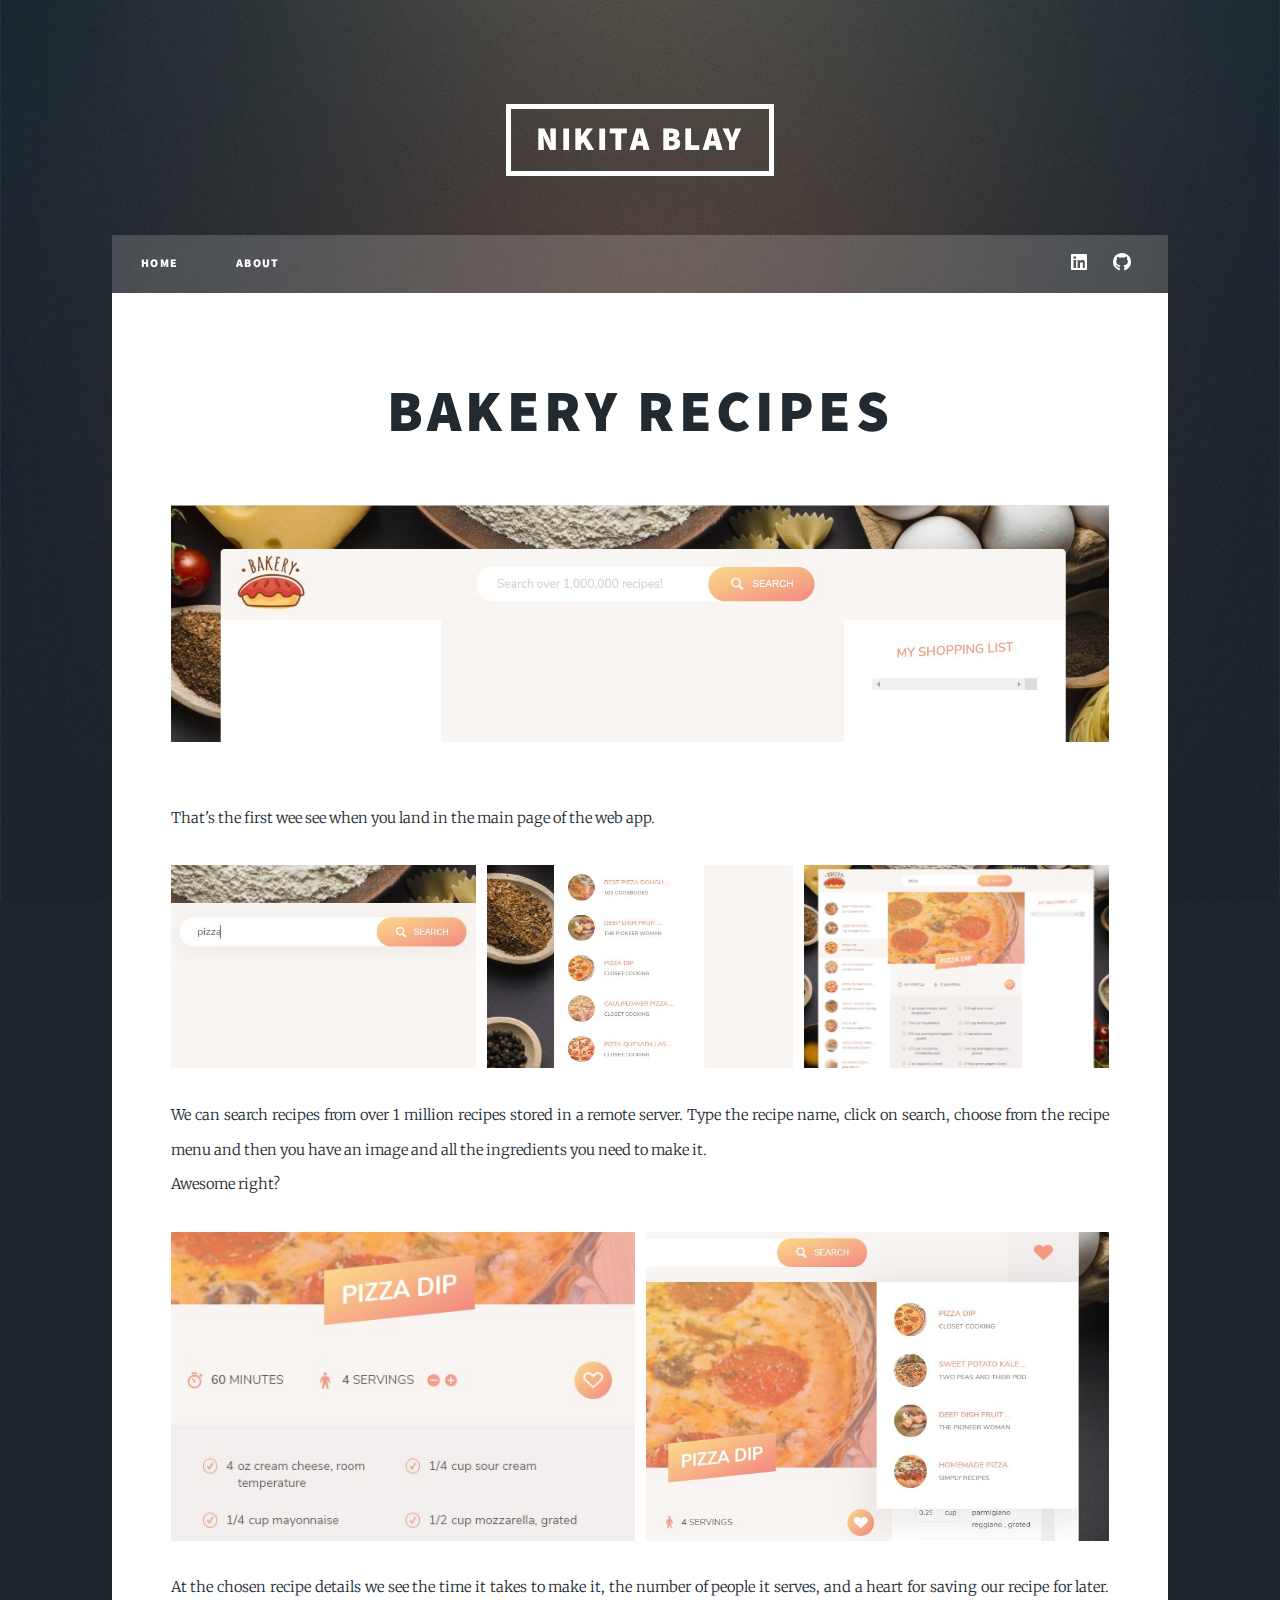
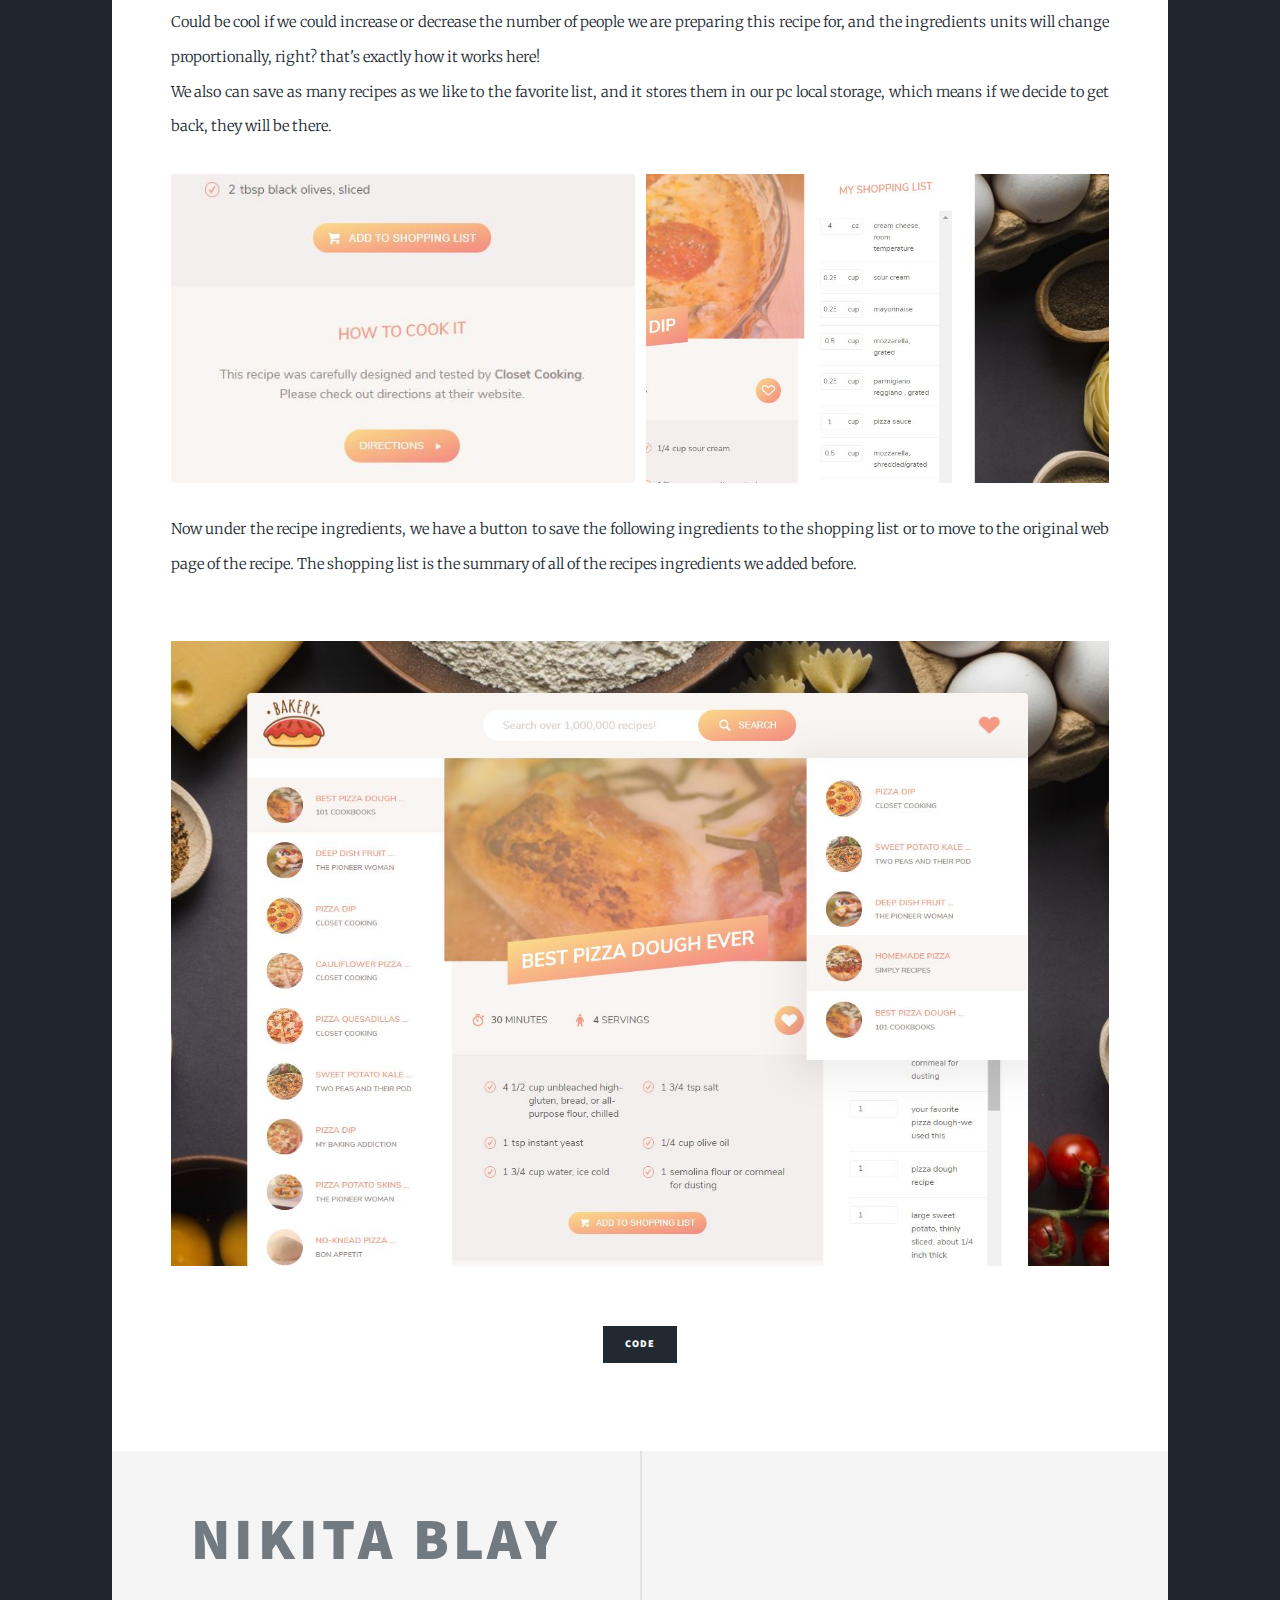
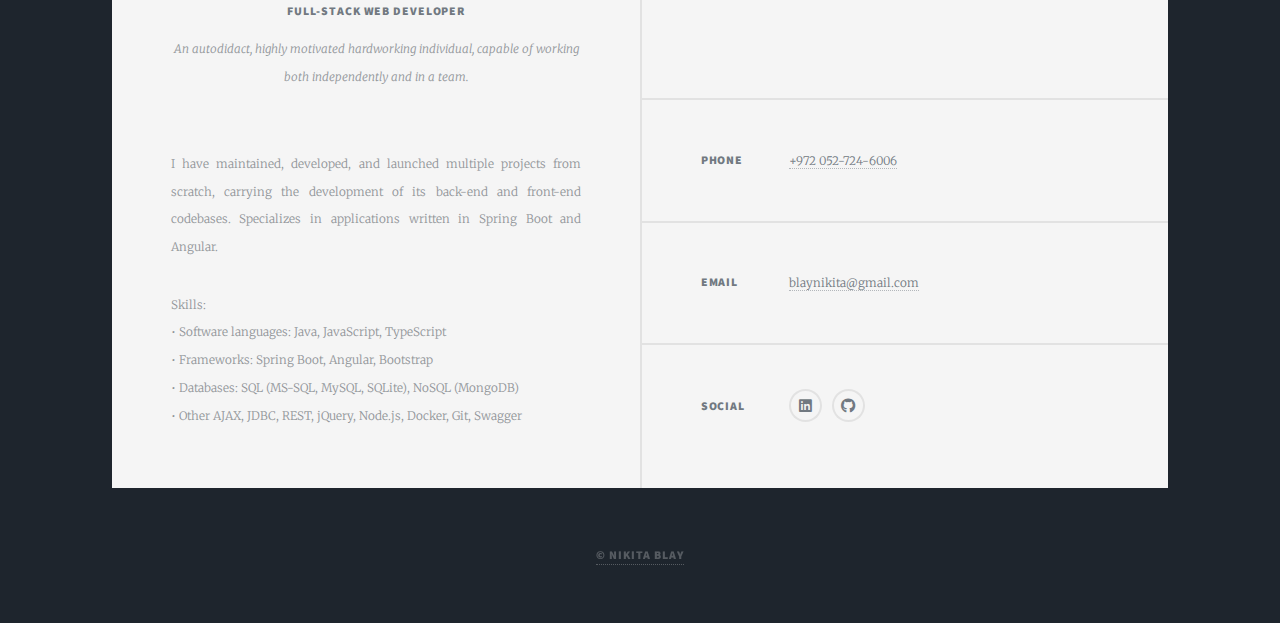
==== commit f8d6434b: "Fix" ====
--- a/projects/bakery-recipes.html
+++ b/projects/bakery-recipes.html
@@ -27,9 +27,8 @@
         <!-- Nav -->
         <nav id="nav">
             <ul class="links">
-                <!-- <li><a href="index.html">This is Massively</a></li> -->
-                <!-- <li><a href="generic.html">Generic Page</a></li> -->
-                <!-- <li class="active"><a href="elements.html">Elements Reference</a></li> -->
+                <li><a href="../index.html">Home</a></li>
+                <li><a href="#footer">About</a></li>
             </ul>
             <ul class="icons">
                 <li><a href="https://www.linkedin.com/in/nikita-blay" class="icon brands fa-linkedin"><span class="label">Linkedin</span></a></li>
@@ -93,15 +92,15 @@
             <section>
                 <header class="major">
                     <h1>Nikita Blay</h1>
-                    <!-- <div class="image fit"><img style="width:100px;border-radius:50%;" src="images/profile.jpeg" alt="" /></div> -->
-                    <p> A Junior Developer. <br>An autodidact, highly motivated hardworking individual, capable of working both independently and in a team.</p>
+                    <h6>Full-Stack Web Developer</h6>
+                    <p>An autodidact, highly motivated hardworking individual, capable of working both independently and in a team.</p>
                 </header>
-                <p id="skills" class="alt">Skills:
-                    <br> • Software languages: Java, JavaScript, TypeScript, C, Python, SQL
-                    <br> • Frameworks: Spring Boot, Angular, Bootstrap,
-                    <br> • Databases: MS-SQL, MySQL, SQLite, MongoDB
+                <p>I have maintained, developed, and launched multiple projects from scratch, carrying the development of its back-end and front-end codebases. Specializes in applications written in Spring Boot and Angular.</p>
+                <p class="alt">Skills:
+                    <br> • Software languages: Java, JavaScript, TypeScript
+                    <br> • Frameworks: Spring Boot, Angular, Bootstrap
+                    <br> • Databases: SQL (MS-SQL, MySQL, SQLite), NoSQL (MongoDB)
                     <br> • Other AJAX, JDBC, REST, jQuery, Node.js, Docker, Git, Swagger
-                    <!-- JSON, NPM -->
                 </p>
             </section>
             <section class="split contact">
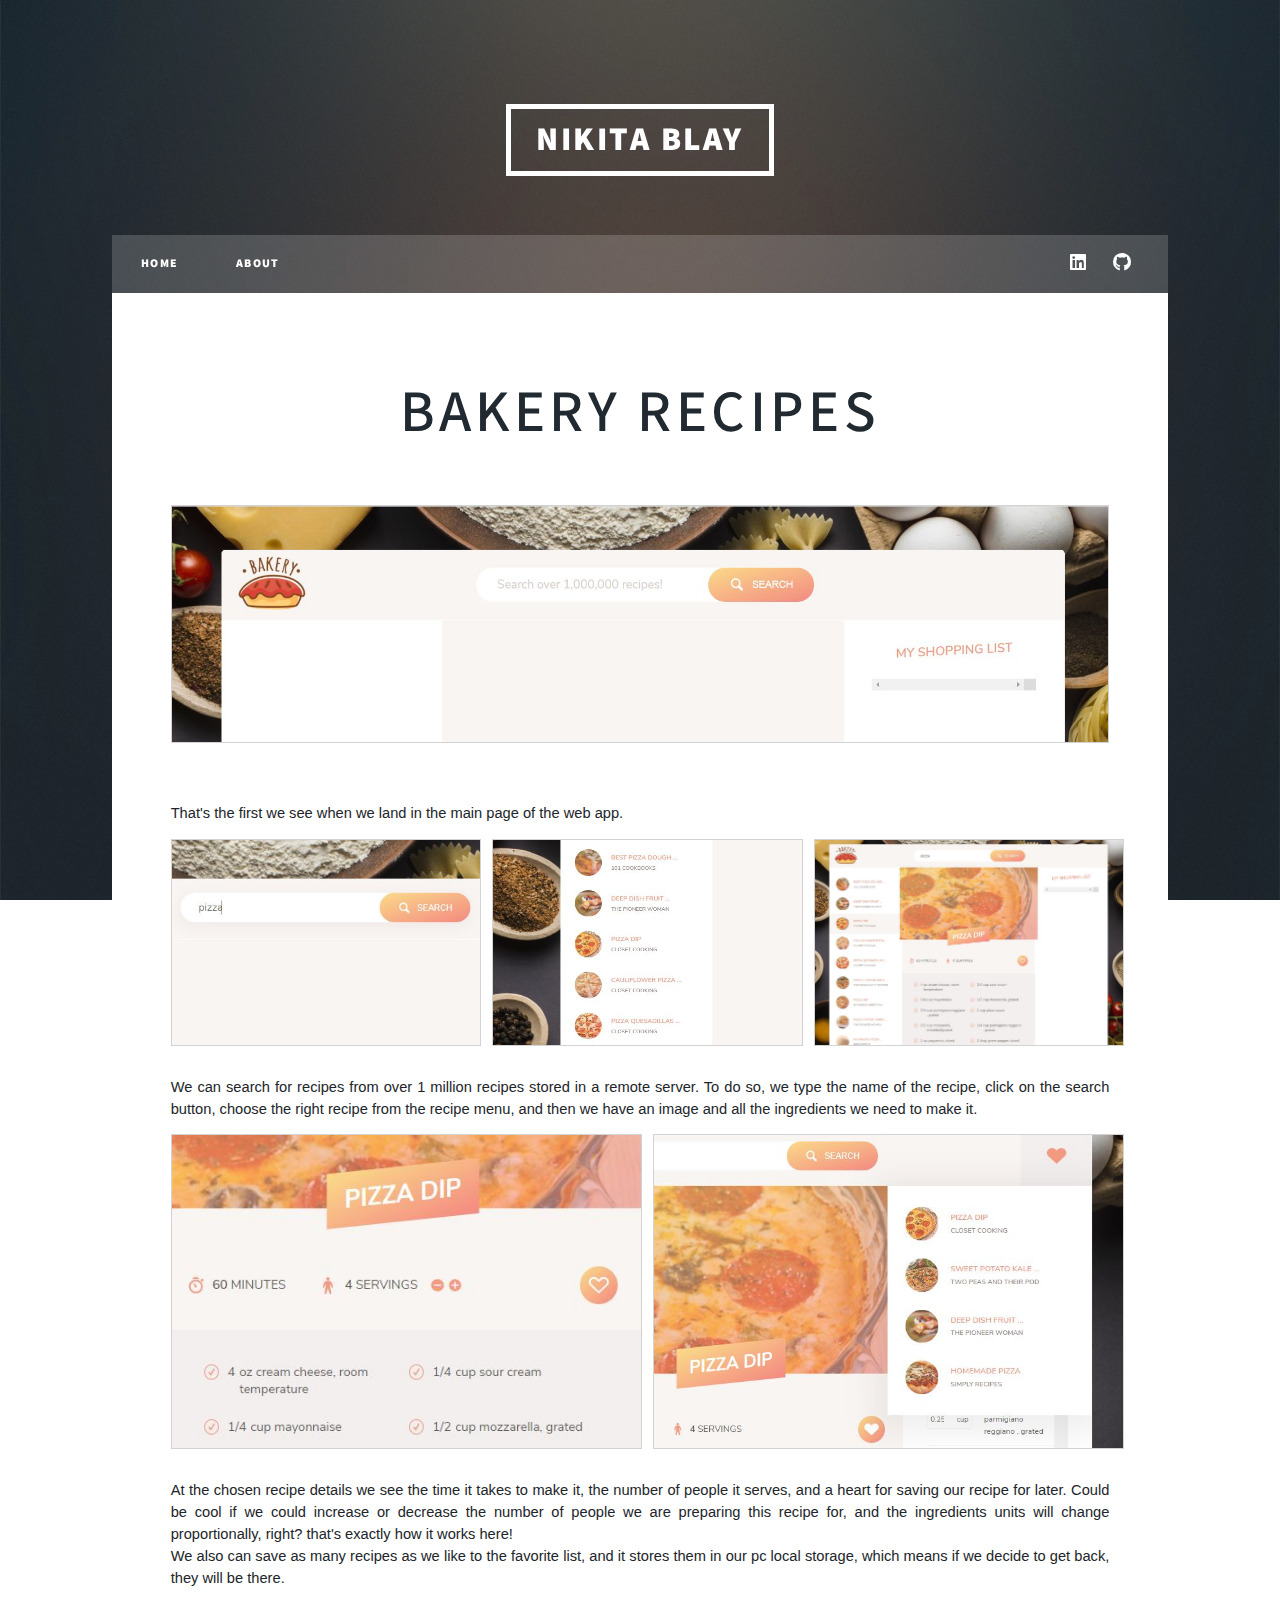
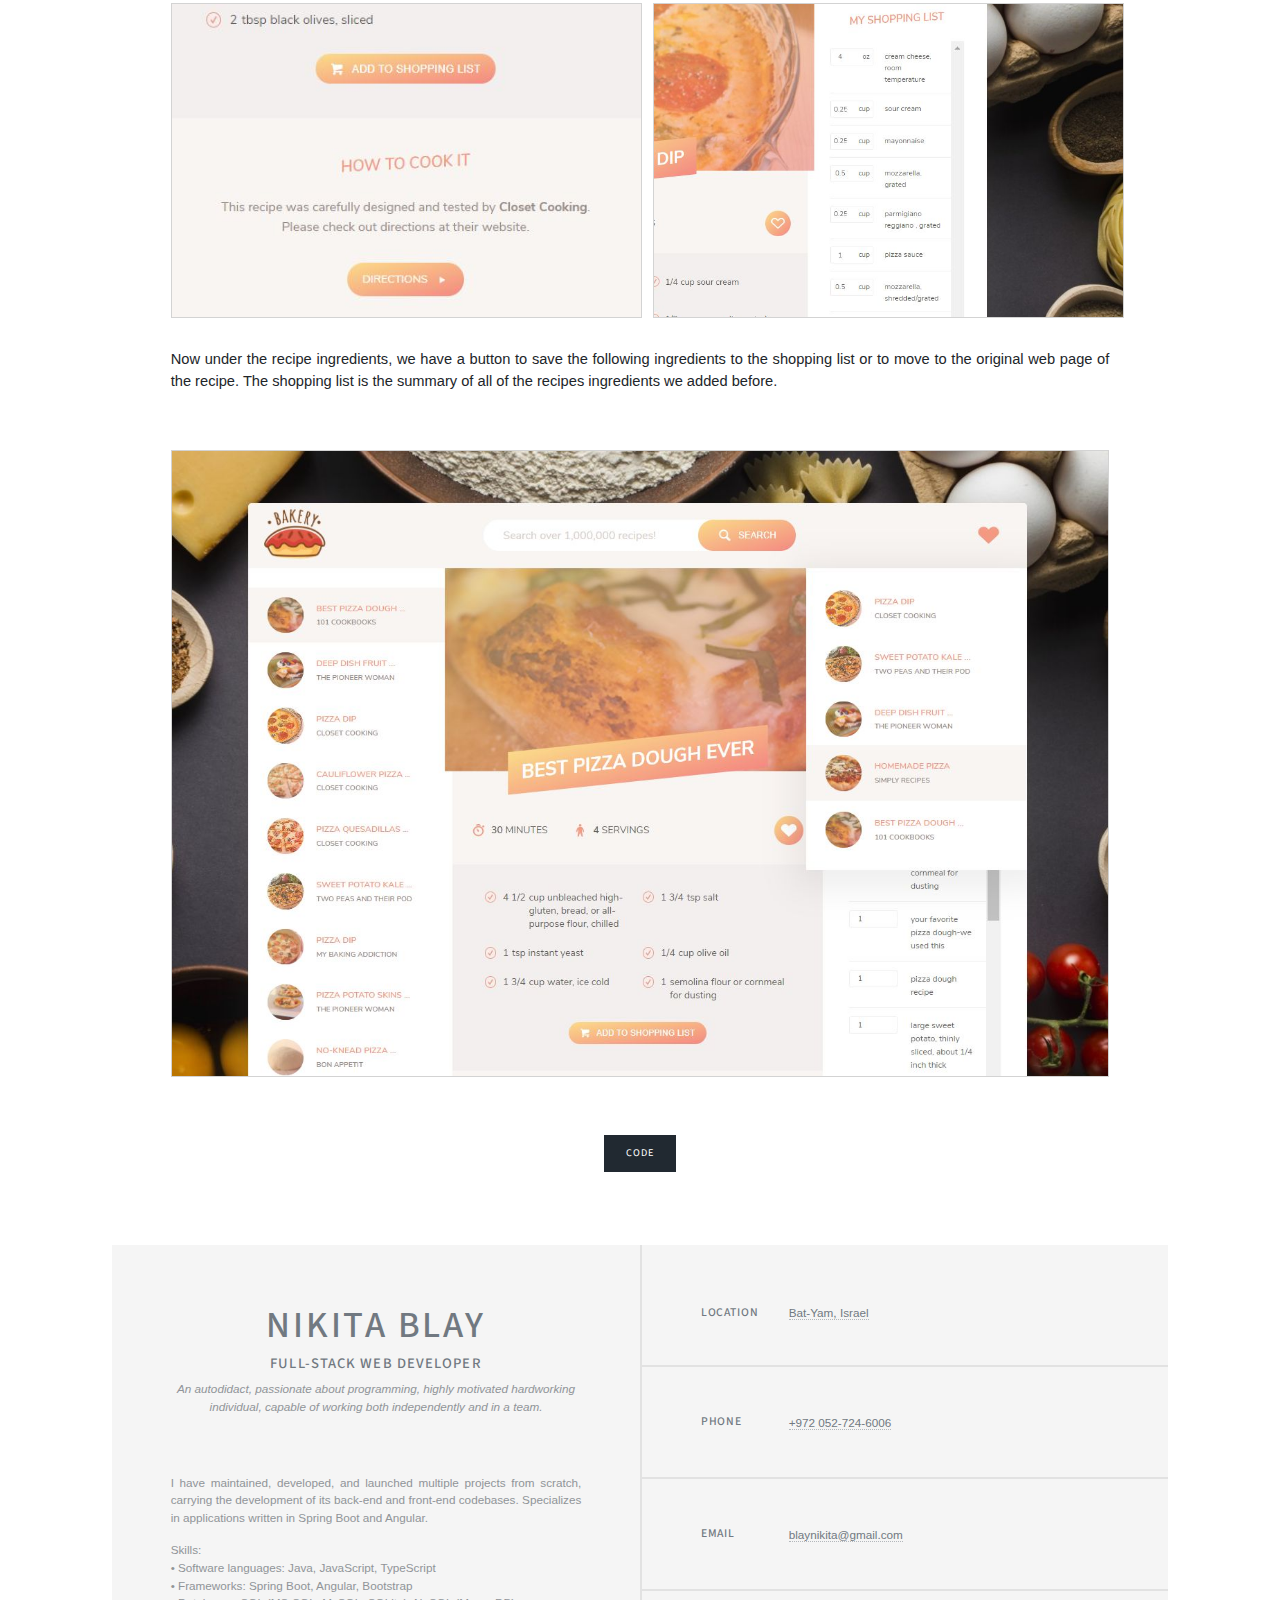
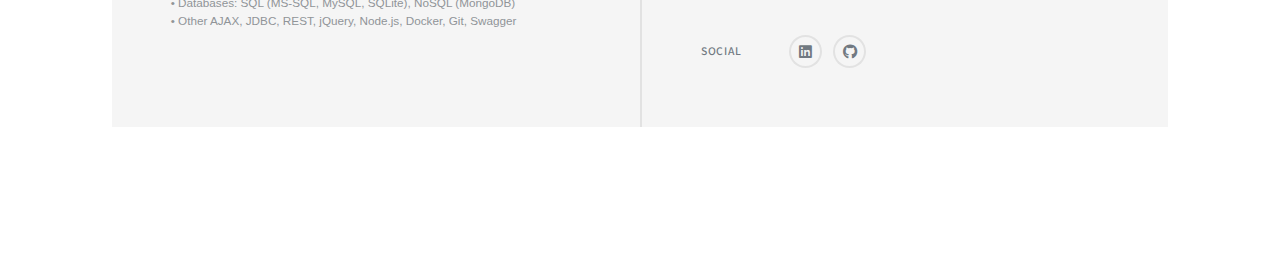
==== commit 700565af: "Fix" ====
--- a/projects/bakery-recipes.html
+++ b/projects/bakery-recipes.html
@@ -10,7 +10,10 @@
     <title>Bakery Recepies | Nikita Blay</title>
     <meta charset="utf-8" />
     <meta name="viewport" content="width=device-width, initial-scale=1, user-scalable=no" />
+    <link rel="icon" href="../images/favicon.jpg">
     <link rel="stylesheet" href="../assets/css/main.css" />
+    <link rel="stylesheet" href="../assets/css/style.css" />
+    <link rel="stylesheet" href="https://stackpath.bootstrapcdn.com/bootstrap/4.3.1/css/bootstrap.min.css" integrity="sha384-ggOyR0iXCbMQv3Xipma34MD+dH/1fQ784/j6cY/iJTQUOhcWr7x9JvoRxT2MZw1T" crossorigin="anonymous">
     <noscript><link rel="stylesheet" href="../assets/css/noscript.css" /></noscript>
 </head>
 
@@ -47,7 +50,7 @@
                     </header>
 
                     <div class="image main"><img src="../images/bakery-recipes/start.jpg" alt="bakery-recipes-entry-page" /></div>
-                    <p>That's the first wee see when you land in the main page of the web app. </p>
+                    <p>That's the first we see when we land in the main page of the web app. </p>
 
                     <div class="box alt">
                         <div class="row gtr-50 gtr-uniform">
@@ -56,8 +59,8 @@
                             <div class="col-4"><span class="image fit"><img src="../images/bakery-recipes/recipe.jpg" alt="bakery-recipes-recipe"/></span></div>
                         </div>
                     </div>
-                    <p>We can search recipes from over 1 million recipes stored in a remote server. Type the recipe name, click on search, choose from the recipe menu and then you have an image and all the ingredients you need to make it. <br> Awesome right?</p>
-
+                    <p>We can search for recipes from over 1 million recipes stored in a remote server. To do so, we type the name of the recipe, click on the search button, choose the right recipe from the recipe menu, and then we have an image and all
+                        the ingredients we need to make it.</p>
                     <div class="box alt">
                         <div class="row gtr-50 gtr-uniform">
                             <div class="col-6"><span class="image fit"><img src="../images/bakery-recipes/recipe-details.jpg" alt="bakery-recipes-recipe-details"/></span></div>
@@ -93,7 +96,7 @@
                 <header class="major">
                     <h1>Nikita Blay</h1>
                     <h6>Full-Stack Web Developer</h6>
-                    <p>An autodidact, highly motivated hardworking individual, capable of working both independently and in a team.</p>
+                    <p>An autodidact, passionate about programming, highly motivated hardworking individual, capable of working both independently and in a team.</p>
                 </header>
                 <p>I have maintained, developed, and launched multiple projects from scratch, carrying the development of its back-end and front-end codebases. Specializes in applications written in Spring Boot and Angular.</p>
                 <p class="alt">Skills:
@@ -104,12 +107,9 @@
                 </p>
             </section>
             <section class="split contact">
-                <section class="alt">
-                    <iframe src="https://www.google.com/maps/embed?pb=!1m18!1m12!1m3!1d27064.52891261654!2d34.73040791528495!3d32.01332274737509!2m3!1f0!2f0!3f0!3m2!1i1024!2i768!4f13.1!3m3!1m2!1s0x1502b312412bb38b%3A0xb2961a65cc489c32!2sBat%20Yam!5e0!3m2!1sen!2sil!4v1606600115234!5m2!1sen!2sil"
-                        width="150" height="150" frameborder="0" style="border:0;" allowfullscreen="" aria-hidden="false" tabindex="0"></iframe>
-                    <!-- <p>
-                <a href="https://goo.gl/maps/C7KhZNZCG7ze1AvJ7">Bat-Yam, Israel.</a>
-            </p> -->
+                <section>
+                    <h3>Location</h3>
+                    <p><a href="https://goo.gl/maps/C7KhZNZCG7ze1AvJ7">Bat-Yam, Israel</a></p>
                 </section>
                 <section>
                     <h3>Phone</h3>
@@ -146,7 +146,10 @@
     <script src="../assets/js/breakpoints.min.js"></script>
     <script src="../assets/js/util.js"></script>
     <script src="../assets/js/main.js"></script>
-
+    <!-- bootstrap -->
+    <script src="https://code.jquery.com/jquery-3.3.1.slim.min.js" integrity="sha384-q8i/X+965DzO0rT7abK41JStQIAqVgRVzpbzo5smXKp4YfRvH+8abtTE1Pi6jizo" crossorigin="anonymous"></script>
+    <script src="https://cdnjs.cloudflare.com/ajax/libs/popper.js/1.14.7/umd/popper.min.js" integrity="sha384-UO2eT0CpHqdSJQ6hJty5KVphtPhzWj9WO1clHTMGa3JDZwrnQq4sF86dIHNDz0W1" crossorigin="anonymous"></script>
+    <script src="https://stackpath.bootstrapcdn.com/bootstrap/4.3.1/js/bootstrap.min.js" integrity="sha384-JjSmVgyd0p3pXB1rRibZUAYoIIy6OrQ6VrjIEaFf/nJGzIxFDsf4x0xIM+B07jRM" crossorigin="anonymous"></script>
 </body>
 
 </html>--- a/assets/css/style.css
+++ b/assets/css/style.css
@@ -0,0 +1,4 @@
+.image,
+.carousel {
+    border: 1px solid lightgrey;
+}